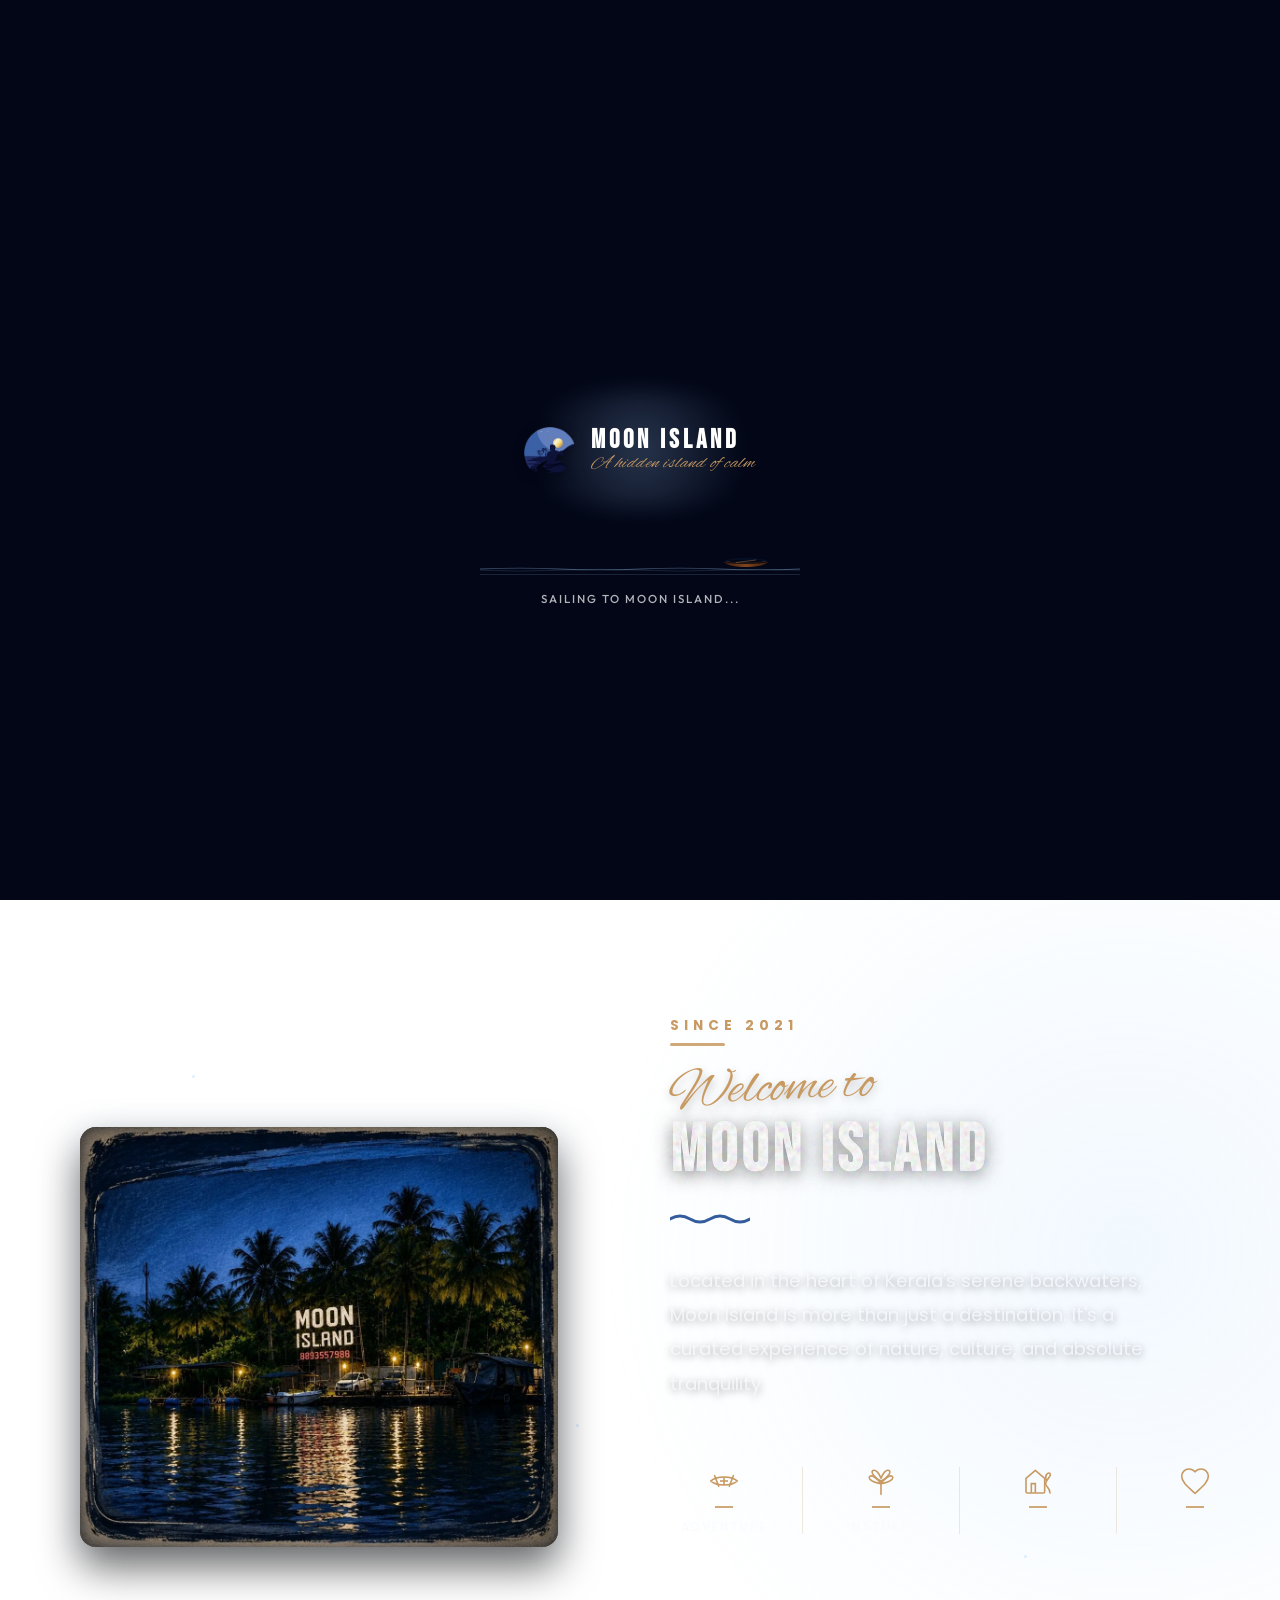
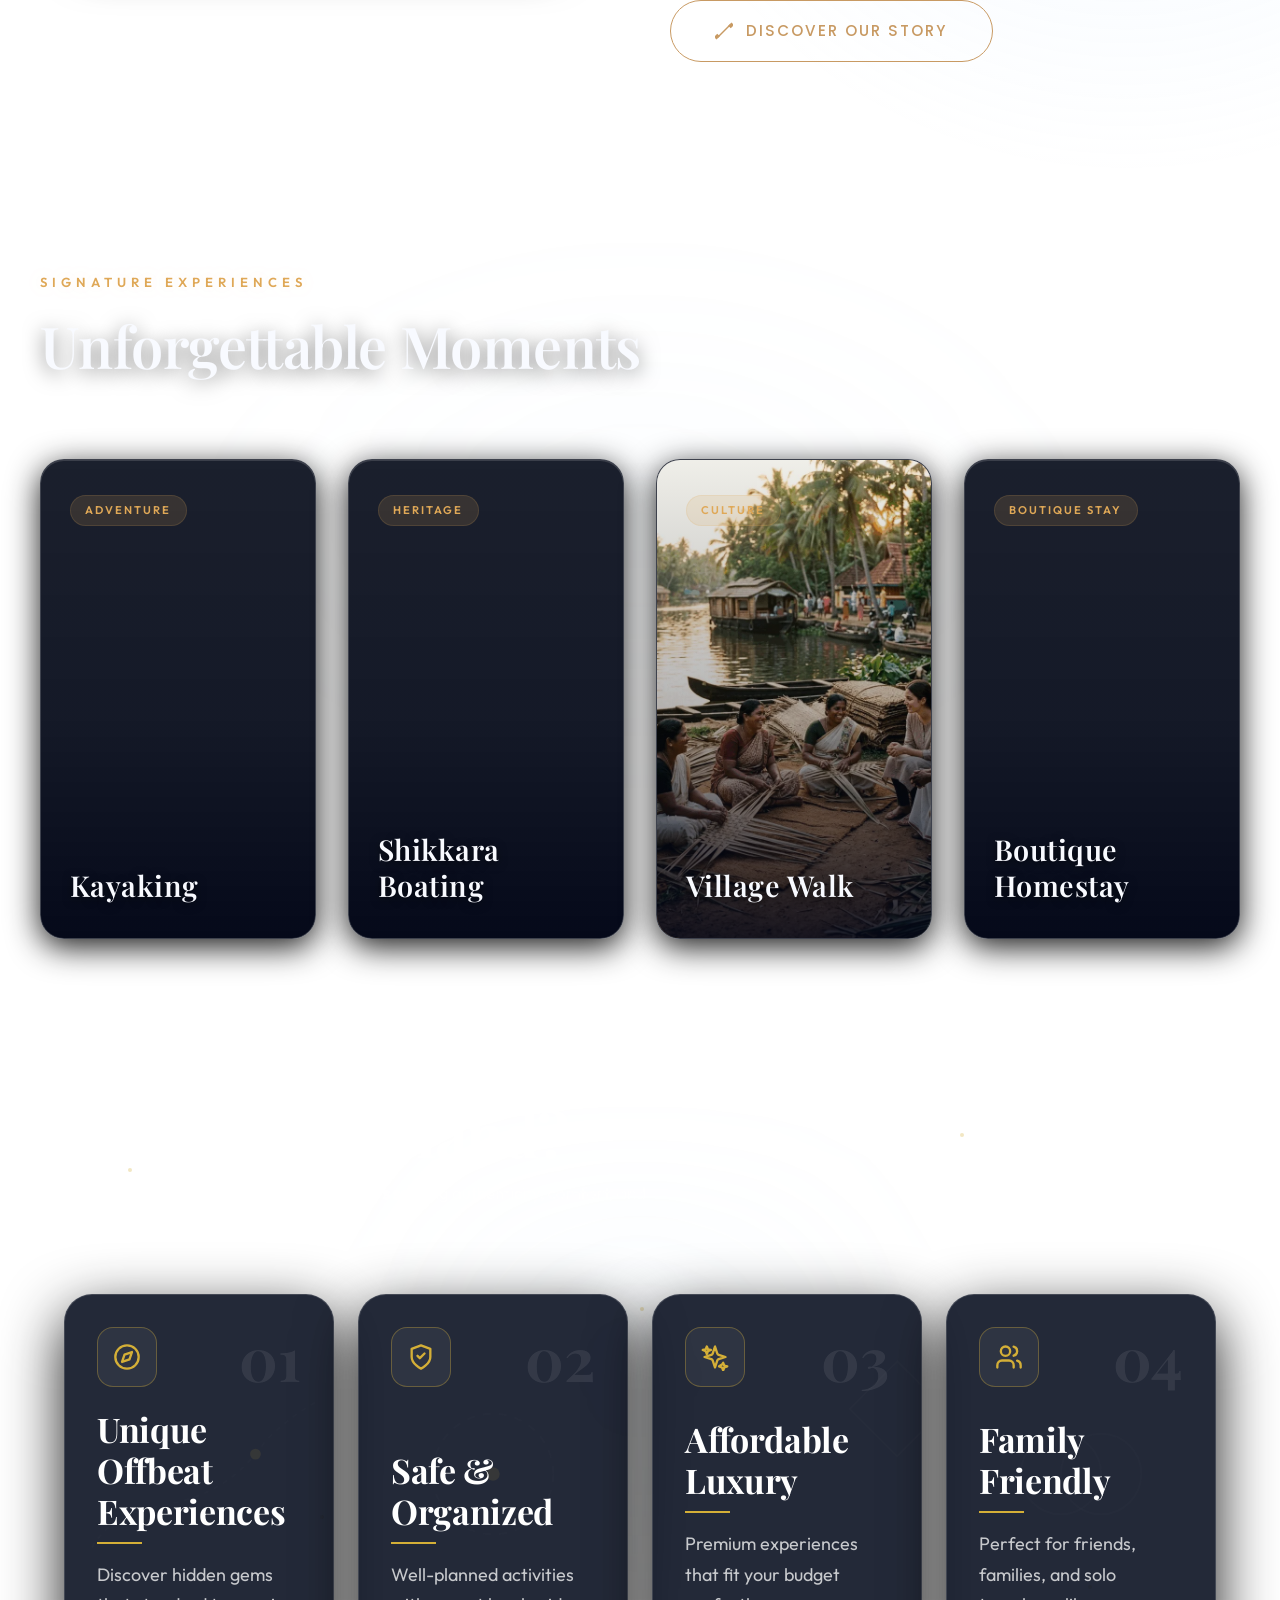
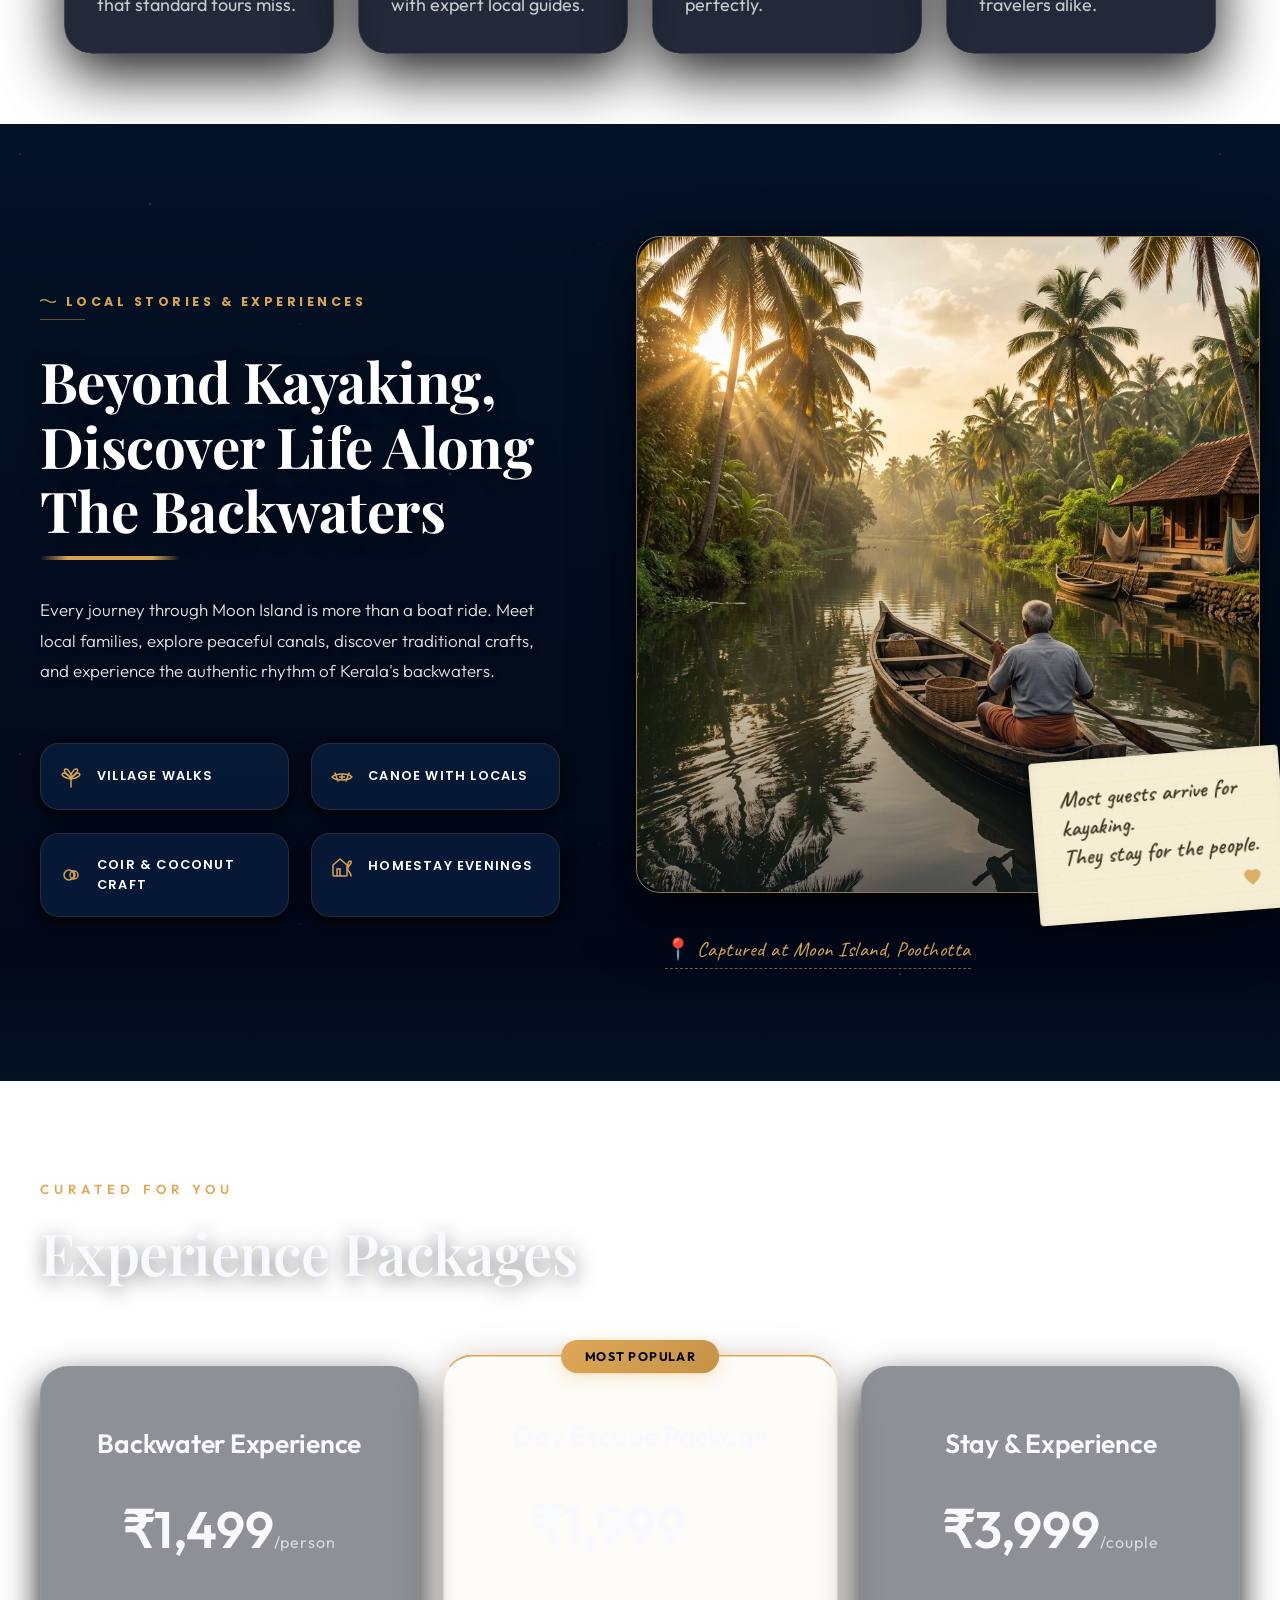
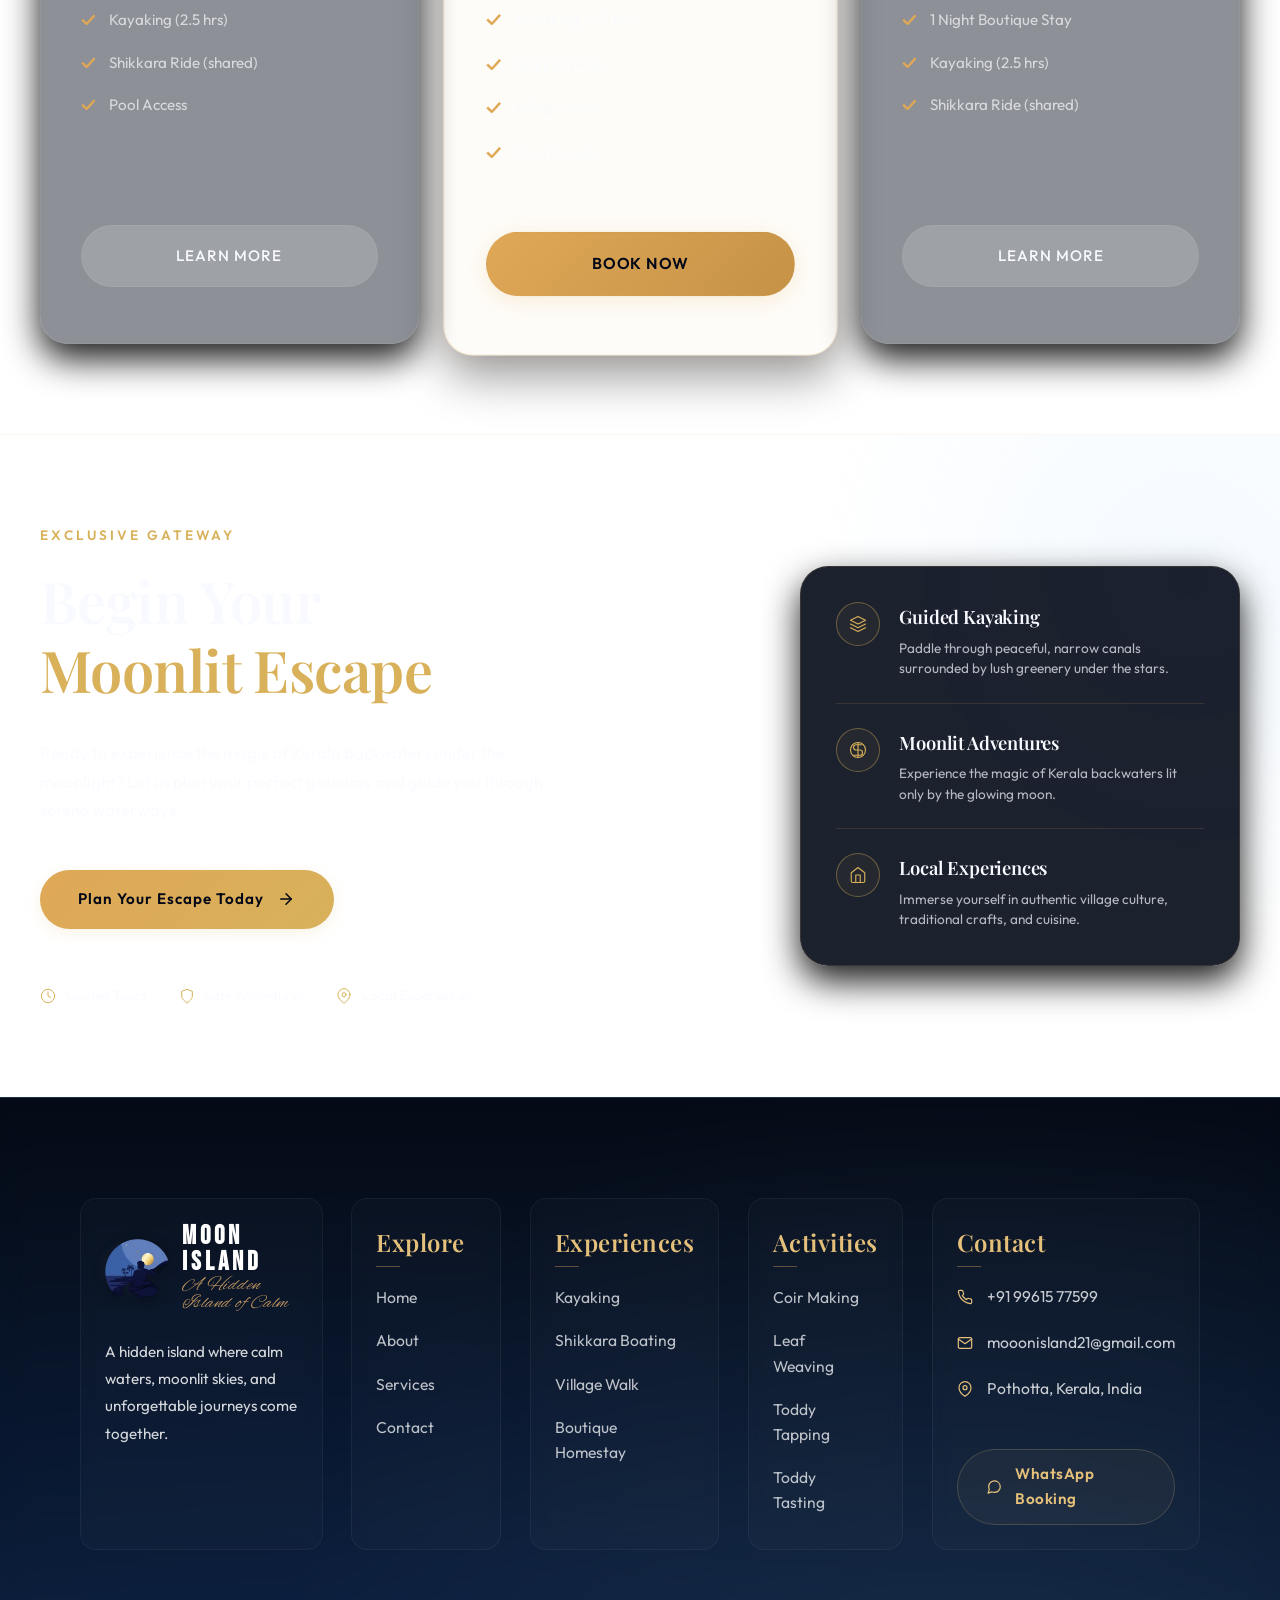
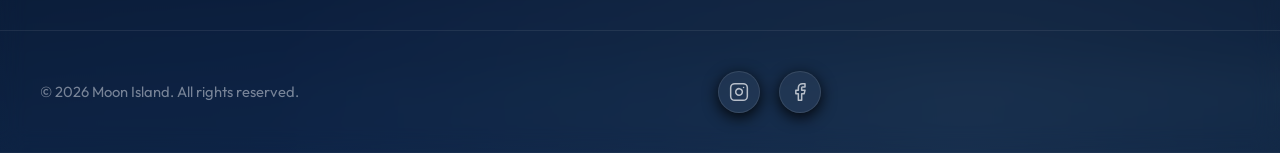
==== index.html @ 705a261c "latest change" ====
<!DOCTYPE html>
<html lang="en">

<head>
    <meta charset="UTF-8">
    <meta name="viewport" content="width=device-width, initial-scale=1, viewport-fit=cover">
    <!-- Prevent browser caching of this page -->
    <meta http-equiv="Cache-Control" content="no-cache, no-store, must-revalidate">
    <meta http-equiv="Pragma" content="no-cache">
    <meta http-equiv="Expires" content="0">
    <title>Moon Island | Luxury Backwater Experiences Kerala</title>
    <meta name="description"
        content="Discover Moon Island - A premium luxury tourism destination in Kerala. Experience kayaking, shikkara rides, and boutique stays in a serene moonlit atmosphere.">

    <!-- SEO & Favicon -->
    <link rel="canonical" href="index.html" />

    <!-- Critical Resource Preloads -->
    <link rel="preconnect" href="https://fonts.googleapis.com">
    <link rel="preconnect" href="https://fonts.gstatic.com" crossorigin>
    <link rel="preload" as="image" href="assets/logo-icon.webp">

    <!-- Consolidated Typography -->
    <link
        href="https://fonts.googleapis.com/css2?family=Bebas+Neue&family=Alex+Brush&family=Allura&family=Caveat:wght@500;600;700&family=Cormorant+Garamond:ital,wght@0,400;0,600;0,700;1,400;1,600&family=Manrope:wght@400;500;600;700&family=Montserrat:wght@600&family=Outfit:wght@300;400;500;600;700&family=Playfair+Display:ital,wght@0,400;0,600;0,700;1,400&family=Poppins:wght@300;400;500;600&display=swap"
        rel="stylesheet">
    <link href="https://db.onlinewebfonts.com/c/cf73d2680fe0e0d00f78c7295e3617e0?family=Selima" rel="stylesheet"
        type="text/css" />
    <link rel="stylesheet" href="./style.css?v=23.0">
</head>

<body class="home-page">
    <!-- Premium Loader Overlay -->
    <div id="premium-loader" class="loader-overlay">
        <div class="loader-logo-container">
            <div class="logo">
                <img src="assets/logo-icon.webp" alt="Moon Island" class="brand-logo-icon">
                <div class="logo-text-wrapper">
                    <span class="logo-title">MOON ISLAND</span>
                    <span class="logo-tagline">A hidden island of calm</span>
                </div>
            </div>
        </div>
        
        <!-- Premium Boating-Inspired Loading Animation -->
        <div class="boat-loader-container">
            <div class="water-track">
                <!-- Water Waves SVG -->
                <svg class="waterline-svg" viewBox="0 0 320 20" preserveAspectRatio="none">
                    <path class="wave-path wave-path-1" d="M 0,10 Q 40,7 80,10 T 160,10 T 240,10 T 320,10" fill="none" stroke="rgba(165, 210, 255, 0.35)" stroke-width="1.5"/>
                    <path class="wave-path wave-path-2" d="M 0,12 Q 40,15 80,12 T 160,12 T 240,12 T 320,12" fill="none" stroke="rgba(165, 210, 255, 0.18)" stroke-width="1"/>
                </svg>
                
                <!-- Water Shimmer Highlights -->
                <div class="water-shimmers">
                    <div class="shimmer shimmer-1"></div>
                    <div class="shimmer shimmer-2"></div>
                    <div class="shimmer shimmer-3"></div>
                </div>
                
                <!-- Boat Wrapper -->
                <div class="boat-wrapper">
                    <!-- Trailing Wake Ripples -->
                    <div class="boat-wake">
                        <div class="wake-ripple ripple-1"></div>
                        <div class="wake-ripple ripple-2"></div>
                        <div class="wake-ripple ripple-3"></div>
                    </div>
                    
                    <!-- Wooden Canoe SVG -->
                    <svg class="boat-svg" viewBox="0 0 100 30">
                        <defs>
                            <!-- Wooden gradient -->
                            <linearGradient id="boatWood" x1="0%" y1="0%" x2="100%" y2="0%">
                                <stop offset="0%" stop-color="#3d1d0c" />
                                <stop offset="50%" stop-color="#80441c" />
                                <stop offset="100%" stop-color="#3d1d0c" />
                            </linearGradient>
                            <linearGradient id="boatHighlight" x1="0%" y1="0%" x2="0%" y2="100%">
                                <stop offset="0%" stop-color="#c89a63" />
                                <stop offset="100%" stop-color="#3d1d0c" />
                            </linearGradient>
                        </defs>
                        
                        <!-- Boat Reflection in SVG (distorted dynamically via CSS keyframes) -->
                        <g class="boat-reflection">
                            <path d="M 8,10 C 20,24 80,24 92,10 C 85,16 15,16 8,10 Z" fill="#1e3a5f" />
                        </g>
                        
                        <!-- Boat Hull -->
                        <path d="M 8,10 C 20,24 80,24 92,10 C 85,16 15,16 8,10 Z" fill="url(#boatWood)" />
                        <!-- Golden Gunwale Trim -->
                        <path d="M 8,10 C 20,13 80,13 92,10 C 85,11.5 15,11.5 8,10 Z" fill="url(#boatHighlight)" opacity="0.85" />
                        <!-- Wooden seats inside -->
                        <rect x="25" y="11" width="3" height="3" fill="#2d1306" rx="0.5" />
                        <rect x="48" y="11.5" width="4" height="3" fill="#2d1306" rx="0.5" />
                        <rect x="72" y="11" width="3" height="3" fill="#2d1306" rx="0.5" />
                        <!-- Small oar resting -->
                        <line x1="32" y1="12" x2="68" y2="7.5" stroke="#c89a63" stroke-width="0.8" stroke-linecap="round" opacity="0.9" />
                    </svg>
                </div>
            </div>
            
            <!-- Loading Text -->
            <div class="boat-loader-text">Sailing to Moon Island...</div>
        </div>
    </div>

    <!-- Cinematic Night Sky Background -->
    <div class="cinematic-bg-wrapper">
        <div class="sky-gradient"></div>
        <div class="desktop-moon-bg"></div>
        <div class="mobile-moon-bg">
            <div class="mobile-moon-inner"></div>
        </div>
        <div class="stars-container">
            <div class="star star-1"></div>
            <div class="star star-2"></div>
            <div class="star star-3"></div>
            <div class="star star-4"></div>
            <div class="star star-5"></div>
            <div class="star star-6"></div>
            <div class="star star-7"></div>
            <div class="star star-8"></div>
            <div class="star star-9"></div>
            <div class="star star-10"></div>
        </div>
        <div class="clouds-container">
            <div class="cloud cloud-left">
                <div class="cloud-shadow"></div>
                <div class="cloud-highlight"></div>
            </div>
            <div class="cloud cloud-right">
                <div class="cloud-shadow"></div>
                <div class="cloud-highlight"></div>
            </div>
            <div class="cloud cloud-bottom">
                <div class="cloud-shadow"></div>
                <div class="cloud-highlight"></div>
            </div>
        </div>
    </div>

    <!-- Navigation -->
    <header class="navbar" id="main-nav">
        <div class="container nav-container">
            <a href="index.html" class="logo">
                <img src="assets/logo-icon.webp" alt="Moon Island" class="brand-logo-icon">
                <div class="logo-text-wrapper">
                    <span class="logo-title">MOON ISLAND</span>
                    <span class="logo-tagline">A hidden island of calm</span>
                </div>
            </a>

            <!-- Mobile Hamburger Menu -->
            <button class="menu-btn" id="menu-toggle" aria-label="Toggle navigation">
                <span></span>
                <span></span>
                <span></span>
            </button>

            <nav class="nav-links" id="nav-menu">
                <a href="index.html" class="nav-link active">Home</a>
                <a href="about.html" class="nav-link">About</a>
                <a href="services.html" class="nav-link">Services</a>
                <a href="contact.html" class="nav-link">Contact</a>
            </nav>
        </div>
    </header>

    <main>
        <!-- Hero Section -->
        <section class="hero-premium hero-section">
            <div class="hero-video-bg">
                <video class="hero-bg-video video-bg" autoplay muted loop playsinline webkit-playsinline preload="auto"
                    poster="assets/hero_night_v2.webp"
                    disablePictureInPicture
                    disableRemotePlayback>
                    <source src="hero-section-new.mp4" type="video/mp4">
                </video>
                <!-- Cinematic combined gradient overlay -->
                <div class="hero-video-overlay"></div>
            </div>

            <!-- Cinematic Effects Layers -->
            <!--<div class="moonlight-glow"></div>
            <div class="hero-fog-layer"></div>
            <div class="fireflies-container">
                <div class="firefly" style="top: 20%; left: 10%; --x: 30px; --y: -50px; --d: 4s;"></div>
                <div class="firefly" style="top: 50%; left: 40%; --x: -20px; --y: 40px; --d: 6s;"></div>
                <div class="firefly" style="top: 30%; left: 80%; --x: 50px; --y: 20px; --d: 5s;"></div>
                <div class="firefly" style="top: 70%; left: 25%; --x: -40px; --y: -30px; --d: 7s;"></div>
                <div class="firefly" style="top: 80%; left: 65%; --x: 40px; --y: -60px; --d: 8s;"></div>
                <div class="firefly" style="top: 15%; left: 55%; --x: -30px; --y: 20px; --d: 5s;"></div>
            </div>-->

            <div class="container hero-split-container">
                <div class="hero-left">
                    <div class="hero-content-premium">
                        <span class="hero-label-luxury">
                            <svg class="location-icon" width="13" height="16" viewBox="0 0 24 24" fill="currentColor">
                                <path
                                    d="M12 2C8.13 2 5 5.13 5 9c0 5.25 7 13 7 13s7-7.75 7-13c0-3.87-3.13-7-7-7zm0 9.5c-1.38 0-2.5-1.12-2.5-2.5s1.12-2.5 2.5-2.5 2.5 1.12 2.5 2.5-1.12 2.5-2.5 2.5z" />
                            </svg>
                            POOTHOTTA • ERNAKULAM, KERALA
                        </span>
                        <h1 class="hero-title-luxury">Moon Island</h1>
                        <span class="hero-subtitle-luxury">A Hidden Island of Calm</span>
                        <p class="hero-tagline-luxury">A hidden island where calm waters, moonlit skies, and
                            unforgettable journeys come together.</p>

                        <div class="hero-btns-wrapper">
                            <a href="contact.html" class="btn-primary-luxury">BOOK YOUR ESCAPE</a>
                            <a href="services.html" class="btn-secondary-luxury">Explore Experiences <span
                                    class="btn-arrow">→</span></a>
                        </div>
                    </div>
                </div>


            </div>

            <div class="scroll-indicator-premium">
                <div class="mouse-premium">
                    <div class="wheel-premium"></div>
                </div>
            </div>
        </section>


        <section class="welcome-about-section reveal">
            <!-- Cinematic Background Overlays -->
            <div class="welcome-moonlight-glow"></div>
            <div class="welcome-particles">
                <div class="welcome-particle particle-1"></div>
                <div class="welcome-particle particle-2"></div>
                <div class="welcome-particle particle-3"></div>
                <div class="welcome-particle particle-4"></div>
            </div>
            <div class="welcome-section-moon"></div>

            <div class="container welcome-grid-container">
                <!-- Left Side: Image Card -->
                <div class="welcome-left-col">
                    <div class="featured-image-wrapper">
                        <div class="stars-bg-behind-card"></div>
                        <div class="featured-image-frame v2">
                            <img src="assets/hero_night_v2.webp" alt="Moon Island Resort" class="destination-image"
                                loading="lazy" decoding="async">
                            <div class="glass-highlight"></div>
                        </div>
                    </div>
                </div>

                <!-- Right Side: Content -->
                <div class="welcome-right-col">
                    <div class="badge-wrapper">
                        <span class="badge-since">SINCE 2021</span>
                        <span class="badge-line"></span>
                    </div>

                    <h2 class="welcome-heading">
                        <span class="heading-welcome">Welcome to</span>
                        <span class="heading-brand distressed-text">MOON ISLAND</span>
                    </h2>

                    <div class="decorative-wave">
                        <svg class="wave-underline" width="80" height="12" viewBox="0 0 80 12" fill="none">
                            <path d="M0 6 Q10 0 20 6 T40 6 T60 6 T80 6" stroke="#355D9D" stroke-width="3"
                                stroke-linecap="round" fill="none" />
                        </svg>
                    </div>

                    <p class="welcome-description">
                        Located in the heart of Kerala's serene backwaters, Moon Island is more than just a destination.
                        It's a curated experience of nature, culture, and absolute tranquility.
                    </p>

                    <!-- Experience Icons Row -->
                    <div class="experience-icons-row">
                        <div class="icon-block fade-in-item" style="--delay: 1;">
                            <div class="icon-wrapper">
                                <!-- Minimal line icon for Adventure (🛶/Kayak shape) -->
                                <svg width="28" height="28" viewBox="0 0 24 24" fill="none" stroke="currentColor"
                                    stroke-width="1.2">
                                    <path d="M2 12C2 12 5 9 12 9C19 9 22 12 22 12C22 12 19 15 12 15C5 15 2 12 2 12Z"
                                        stroke-linejoin="round" />
                                    <path d="M12 9V15" />
                                    <path d="M9 12H15" />
                                    <path d="M5 8L8 16" stroke-linecap="round" />
                                    <path d="M19 8L16 16" stroke-linecap="round" />
                                </svg>
                            </div>
                            <span class="icon-underline"></span>
                            <span class="icon-label">ADVENTURE</span>
                        </div>

                        <div class="icon-separator"></div>

                        <div class="icon-block fade-in-item" style="--delay: 2;">
                            <div class="icon-wrapper">
                                <!-- Minimal line icon for Nature (Palm shape) -->
                                <svg width="28" height="28" viewBox="0 0 24 24" fill="none" stroke="currentColor"
                                    stroke-width="1.2">
                                    <path d="M12 22V12" stroke-linecap="round" />
                                    <path
                                        d="M12 12C12 12 8 10 6 7C4 4 7 3 9 5C11 7 12 10 12 10C12 10 13 7 15 5C17 3 20 4 18 7C16 10 12 12 12 12Z"
                                        stroke-linejoin="round" />
                                    <path d="M12 14C12 14 6 13 4 11C2 9 4 7 7 9C10 11 12 14 12 14Z"
                                        stroke-linejoin="round" />
                                    <path d="M12 14C12 14 18 13 20 11C22 9 20 7 17 9C14 11 12 14 12 14Z"
                                        stroke-linejoin="round" />
                                </svg>
                            </div>
                            <span class="icon-underline"></span>
                            <span class="icon-label">NATURE</span>
                        </div>

                        <div class="icon-separator"></div>

                        <div class="icon-block fade-in-item" style="--delay: 3;">
                            <div class="icon-wrapper">
                                <!-- Minimal line icon for Comfort (🏡 Cottage/Home with tree) -->
                                <svg width="28" height="28" viewBox="0 0 24 24" fill="none" stroke="currentColor"
                                    stroke-width="1.2">
                                    <path d="M3 10L10 4L17 10V20C17 20.5 16.5 21 16 21H4C3.5 21 3 20.5 3 20V10Z"
                                        stroke-linejoin="round" />
                                    <path d="M7 21V14H10V21" />
                                    <path
                                        d="M21 21C21 18 19 17 18 15C17 13 19 11 20.5 9C22 7 21 5 19 6.5C17 8 18 10 18 11.5"
                                        stroke-linecap="round" />
                                </svg>
                            </div>
                            <span class="icon-underline"></span>
                            <span class="icon-label">COMFORT</span>
                        </div>

                        <div class="icon-separator"></div>

                        <div class="icon-block fade-in-item" style="--delay: 4;">
                            <div class="icon-wrapper">
                                <!-- Minimal line icon for Memories (Heart shape) -->
                                <svg width="28" height="28" viewBox="0 0 24 24" fill="none" stroke="currentColor"
                                    stroke-width="1.2">
                                    <path
                                        d="M12 21.35L10.55 20.03C5.4 15.36 2 12.28 2 8.5C2 5.42 4.42 3 7.5 3C9.24 3 10.91 3.81 12 5.09C13.09 3.81 14.76 3 16.5 3C19.58 3 22 5.42 22 8.5C22 12.28 18.6 15.36 13.45 20.04L12 21.35Z"
                                        stroke-linejoin="round" />
                                </svg>
                            </div>
                            <span class="icon-underline"></span>
                            <span class="icon-label">MEMORIES</span>
                        </div>
                    </div>

                    <!-- Button -->
                    <div class="button-wrapper">
                        <a href="about.html" class="btn-discover-story">
                            <svg class="paddle-icon" width="18" height="18" viewBox="0 0 24 24" fill="none"
                                stroke="currentColor" stroke-width="2">
                                <!-- Diagonal paddle shape -->
                                <line x1="4" y1="20" x2="20" y2="4" stroke-linecap="round" />
                                <path d="M2 22L5 19L3 17L0 20L2 22Z" fill="currentColor" />
                                <path d="M22 2L19 5L21 7L24 4L22 2Z" fill="currentColor" />
                            </svg>
                            DISCOVER OUR STORY
                        </a>
                    </div>
                </div>
            </div>
        </section>

        <!-- Featured Experiences -->
        <section class="experiences-section reveal">
            <div class="container">
                <div class="section-header text-center">
                    <span class="section-tag">Signature Experiences</span>
                    <h2 class="section-title">Unforgettable Moments</h2>
                </div>

                <div class="experience-grid">
                    <!-- Kayaking -->
                    <div class="experience-card" style="--i:0">
                        <div class="experience-card-float">
                            <div class="experience-card-inner">
                                <!-- FRONT SIDE -->
                                <div class="card-face card-front">
                                    <div class="experience-img-wrapper">
                                        <img src="assets/kayak.webp" alt="Kayaking" loading="lazy" decoding="async">
                                    </div>
                                    <div class="card-front-overlay">
                                        <span class="category-badge">Adventure</span>
                                        <h3 class="card-front-title">Kayaking</h3>
                                    </div>
                                    <div class="card-front-gradient"></div>
                                </div>
                                <!-- BACK SIDE -->
                                <div class="card-face card-back">
                                    <h3 class="card-back-title">Kayaking</h3>
                                    <p class="card-back-description">Experience the untouched side of nature as you
                                        paddle through peaceful, narrow canals surrounded by lush greenery.</p>
                                    <ul class="card-back-highlights">
                                        <li>
                                            <span class="highlight-icon">✓</span>
                                            <span class="highlight-text">Guided Experience</span>
                                        </li>
                                        <li>
                                            <span class="highlight-icon">✓</span>
                                            <span class="highlight-text">Scenic Waterways</span>
                                        </li>
                                        <li>
                                            <span class="highlight-icon">✓</span>
                                            <span class="highlight-text">Sunrise Tours</span>
                                        </li>
                                    </ul>
                                    <div class="card-back-meta">
                                        <div class="meta-item">
                                            <span class="meta-label">Duration</span>
                                            <span class="meta-val">2-3 Hours</span>
                                        </div>
                                        <div class="meta-item">
                                            <span class="meta-label">Best Time</span>
                                            <span class="meta-val">Sunrise</span>
                                        </div>
                                        <div class="meta-item">
                                            <span class="meta-label">Level</span>
                                            <span class="meta-val">Moderate</span>
                                        </div>
                                    </div>
                                    <a href="contact.html" class="btn btn-luxury-cta">Book Experience</a>
                                </div>
                            </div>
                        </div>
                    </div>

                    <!-- Shikkara -->
                    <div class="experience-card" style="--i:1">
                        <div class="experience-card-float">
                            <div class="experience-card-inner">
                                <!-- FRONT SIDE -->
                                <div class="card-face card-front">
                                    <div class="experience-img-wrapper">
                                        <img src="assets/boat.webp" alt="Shikkara Boating" loading="lazy"
                                            decoding="async">
                                    </div>
                                    <div class="card-front-overlay">
                                        <span class="category-badge">Heritage</span>
                                        <h3 class="card-front-title">Shikkara Boating</h3>
                                    </div>
                                    <div class="card-front-gradient"></div>
                                </div>
                                <!-- BACK SIDE -->
                                <div class="card-face card-back">
                                    <h3 class="card-back-title">Shikkara Boating</h3>
                                    <p class="card-back-description">Relax and enjoy a traditional shikkara boat ride
                                        through the serene backwaters witnessing local life and stunning landscapes.</p>
                                    <ul class="card-back-highlights">
                                        <li>
                                            <span class="highlight-icon">✓</span>
                                            <span class="highlight-text">Traditional Boat Ride</span>
                                        </li>
                                        <li>
                                            <span class="highlight-icon">✓</span>
                                            <span class="highlight-text">Sunset Experience</span>
                                        </li>
                                        <li>
                                            <span class="highlight-icon">✓</span>
                                            <span class="highlight-text">Local Culture</span>
                                        </li>
                                    </ul>
                                    <div class="card-back-meta">
                                        <div class="meta-item">
                                            <span class="meta-label">Duration</span>
                                            <span class="meta-val">1-2 Hours</span>
                                        </div>
                                        <div class="meta-item">
                                            <span class="meta-label">Best Time</span>
                                            <span class="meta-val">Sunset</span>
                                        </div>
                                        <div class="meta-item">
                                            <span class="meta-label">Level</span>
                                            <span class="meta-val">Easy</span>
                                        </div>
                                    </div>
                                    <a href="contact.html" class="btn btn-luxury-cta">Book Experience</a>
                                </div>
                            </div>
                        </div>
                    </div>

                    <!-- Village Walk -->
                    <div class="experience-card" style="--i:2">
                        <div class="experience-card-float">
                            <div class="experience-card-inner">
                                <!-- FRONT SIDE -->
                                <div class="card-face card-front">
                                    <div class="experience-img-wrapper">
                                        <img src="assets/village.webp" alt="Village Walk" loading="lazy"
                                            decoding="async">
                                    </div>
                                    <div class="card-front-overlay">
                                        <span class="category-badge">Culture</span>
                                        <h3 class="card-front-title">Village Walk</h3>
                                    </div>
                                    <div class="card-front-gradient"></div>
                                </div>
                                <!-- BACK SIDE -->
                                <div class="card-face card-back">
                                    <h3 class="card-back-title">Village Walk</h3>
                                    <p class="card-back-description">Step into the heart of local life with our guided
                                        village walk. Explore traditional homes and meet friendly locals.</p>
                                    <ul class="card-back-highlights">
                                        <li>
                                            <span class="highlight-icon">✓</span>
                                            <span class="highlight-text">Local Community</span>
                                        </li>
                                        <li>
                                            <span class="highlight-icon">✓</span>
                                            <span class="highlight-text">Cultural Experience</span>
                                        </li>
                                        <li>
                                            <span class="highlight-icon">✓</span>
                                            <span class="highlight-text">Traditional Lifestyle</span>
                                        </li>
                                    </ul>
                                    <div class="card-back-meta">
                                        <div class="meta-item">
                                            <span class="meta-label">Duration</span>
                                            <span class="meta-val">1.5 Hours</span>
                                        </div>
                                        <div class="meta-item">
                                            <span class="meta-label">Best Time</span>
                                            <span class="meta-val">Morning</span>
                                        </div>
                                        <div class="meta-item">
                                            <span class="meta-label">Level</span>
                                            <span class="meta-val">Easy</span>
                                        </div>
                                    </div>
                                    <a href="contact.html" class="btn btn-luxury-cta">Book Experience</a>
                                </div>
                            </div>
                        </div>
                    </div>

                    <!-- Homestay -->
                    <div class="experience-card" style="--i:3">
                        <div class="experience-card-float">
                            <div class="experience-card-inner">
                                <!-- FRONT SIDE -->
                                <div class="card-face card-front">
                                    <div class="experience-img-wrapper">
                                        <img src="assets/homestay.webp" alt="Boutique Homestay" loading="lazy"
                                            decoding="async">
                                    </div>
                                    <div class="card-front-overlay">
                                        <span class="category-badge">Boutique Stay</span>
                                        <h3 class="card-front-title">Boutique Homestay</h3>
                                    </div>
                                    <div class="card-front-gradient"></div>
                                </div>
                                <!-- BACK SIDE -->
                                <div class="card-face card-back">
                                    <h3 class="card-back-title">Boutique Homestay</h3>
                                    <p class="card-back-description">Stay with us and feel at home in the lap of nature
                                        with traditional hospitality and modern comfort.</p>
                                    <ul class="card-back-highlights">
                                        <li>
                                            <span class="highlight-icon">✓</span>
                                            <span class="highlight-text">Premium Lake View</span>
                                        </li>
                                        <li>
                                            <span class="highlight-icon">✓</span>
                                            <span class="highlight-text">Traditional Cuisine</span>
                                        </li>
                                        <li>
                                            <span class="highlight-icon">✓</span>
                                            <span class="highlight-text">Heritage Rooms</span>
                                        </li>
                                    </ul>
                                    <div class="card-back-meta">
                                        <div class="meta-item">
                                            <span class="meta-label">Duration</span>
                                            <span class="meta-val">Overnight</span>
                                        </div>
                                        <div class="meta-item">
                                            <span class="meta-label">Best Time</span>
                                            <span class="meta-val">Oct - May</span>
                                        </div>
                                        <div class="meta-item">
                                            <span class="meta-label">Level</span>
                                            <span class="meta-val">Leisure</span>
                                        </div>
                                    </div>
                                    <a href="contact.html" class="btn btn-luxury-cta">Book Experience</a>
                                </div>
                            </div>
                        </div>
                    </div>
                </div>
            </div>
        </section>

        <!-- Why Choose Us -->
        <section class="why-us-section reveal">
            <!-- Background Ambient System -->
            <div class="why-ambient-system">
                <div class="why-glow-nebula"></div>
                <div class="why-particles">
                    <span class="why-particle p1"></span>
                    <span class="why-particle p2"></span>
                    <span class="why-particle p3"></span>
                    <span class="why-particle p4"></span>
                    <span class="why-particle p5"></span>
                </div>
            </div>

            <div class="why-us-container">
                <div class="section-header-compact">
                    <h2 class="why-us-title">Why Moon Island?</h2>
                    <p class="why-us-subtitle">Discover experiences designed for travelers seeking authenticity,
                        comfort, and unforgettable memories.</p>
                </div>

                <div class="why-us-grid">
                    <!-- Card 1 -->
                    <div class="why-card">
                        <div class="why-card-top-row">
                            <div class="why-icon-badge">
                                <svg class="lucide-icon icon-compass" viewBox="0 0 24 24" fill="none"
                                    stroke="currentColor" stroke-width="2" stroke-linecap="round"
                                    stroke-linejoin="round">
                                    <circle cx="12" cy="12" r="10"></circle>
                                    <polygon points="16.24 7.76 14.12 14.12 7.76 16.24 9.88 9.88 16.24 7.76"></polygon>
                                </svg>
                            </div>
                            <span class="card-number">01</span>
                        </div>
                        <div class="card-accent accent-route">
                            <svg viewBox="0 0 200 150" fill="none" xmlns="http://www.w3.org/2000/svg">
                                <path id="route-path" d="M20 130 C 50 80, 100 120, 150 50 Q 170 30, 190 20"
                                    stroke="rgba(255,255,255,0.12)" stroke-width="1.5" stroke-dasharray="4 4" />
                                <circle r="4" fill="#D4AF37">
                                    <animateMotion dur="6s" repeatCount="indefinite"
                                        path="M20 130 C 50 80, 100 120, 150 50 Q 170 30, 190 20" />
                                </circle>
                            </svg>
                        </div>
                        <div class="why-card-content">
                            <h3>Unique Offbeat Experiences</h3>
                            <p>Discover hidden gems that standard tours miss.</p>
                        </div>
                    </div>

                    <!-- Card 2 -->
                    <div class="why-card">
                        <div class="why-card-top-row">
                            <div class="why-icon-badge">
                                <svg class="lucide-icon icon-shield" viewBox="0 0 24 24" fill="none"
                                    stroke="currentColor" stroke-width="2" stroke-linecap="round"
                                    stroke-linejoin="round">
                                    <path d="M12 22s8-4 8-10V5l-8-3-8 3v7c0 6 8 10 8 10z"></path>
                                    <path d="m9 11 2 2 4-4"></path>
                                </svg>
                            </div>
                            <span class="card-number">02</span>
                        </div>
                        <div class="card-accent accent-orbit">
                            <svg viewBox="0 0 200 150" fill="none" xmlns="http://www.w3.org/2000/svg">
                                <circle cx="100" cy="75" r="45" stroke="rgba(255,255,255,0.1)" stroke-width="1.5"
                                    stroke-dasharray="6 6" class="spinning-circle" />
                                <circle cx="100" cy="75" r="5" fill="#D4AF37" class="orbiting-dot" />
                            </svg>
                        </div>
                        <div class="why-card-content">
                            <h3>Safe & Organized</h3>
                            <p>Well-planned activities with expert local guides.</p>
                        </div>
                    </div>

                    <!-- Card 3 -->
                    <div class="why-card">
                        <div class="why-card-top-row">
                            <div class="why-icon-badge">
                                <svg class="lucide-icon icon-sparkles" viewBox="0 0 24 24" fill="none"
                                    stroke="currentColor" stroke-width="2" stroke-linecap="round"
                                    stroke-linejoin="round">
                                    <path
                                        d="m12 3-1.912 5.813a2 2 0 0 1-1.275 1.275L3 12l5.813 1.912a2 2 0 0 1 1.275 1.275L12 21l1.912-5.813a2 2 0 0 1 1.275-1.275L21 12l-5.813-1.912a2 2 0 0 1-1.275-1.275L12 3Z">
                                    </path>
                                    <path d="m5 3 1 2.5L8.5 6 6 7 5 9.5 4 7 1.5 6 4 5.5z"></path>
                                    <path d="m19 17 1 2.5 2.5.5-2.5 1-1 2.5-1-2.5-2.5-1 2.5-1.5z"></path>
                                </svg>
                            </div>
                            <span class="card-number">03</span>
                        </div>
                        <div class="card-accent accent-diamond">
                            <svg viewBox="0 0 200 150" fill="none" xmlns="http://www.w3.org/2000/svg">
                                <rect x="75" y="50" width="50" height="50" transform="rotate(45 100 75)"
                                    stroke="rgba(255,255,255,0.12)" stroke-width="1.5" class="rotating-diamond" />
                            </svg>
                        </div>
                        <div class="why-card-content">
                            <h3>Affordable Luxury</h3>
                            <p>Premium experiences that fit your budget perfectly.</p>
                        </div>
                    </div>

                    <!-- Card 4 -->
                    <div class="why-card">
                        <div class="why-card-top-row">
                            <div class="why-icon-badge">
                                <svg class="lucide-icon icon-users" viewBox="0 0 24 24" fill="none"
                                    stroke="currentColor" stroke-width="2" stroke-linecap="round"
                                    stroke-linejoin="round">
                                    <path d="M16 21v-2a4 4 0 0 0-4-4H6a4 4 0 0 0-4 4v2"></path>
                                    <circle cx="9" cy="7" r="4"></circle>
                                    <path d="M22 21v-2a4 4 0 0 0-3-3.87"></path>
                                    <path d="M16 3.13a4 4 0 0 1 0 7.75"></path>
                                </svg>
                            </div>
                            <span class="card-number">04</span>
                        </div>
                        <div class="card-accent accent-circles">
                            <svg viewBox="0 0 200 150" fill="none" xmlns="http://www.w3.org/2000/svg">
                                <circle cx="85" cy="75" r="30" stroke="rgba(255,255,255,0.1)" stroke-width="1.5"
                                    class="floating-c1" />
                                <circle cx="115" cy="75" r="30" stroke="rgba(255,255,255,0.1)" stroke-width="1.5"
                                    class="floating-c2" />
                            </svg>
                        </div>
                        <div class="why-card-content">
                            <h3>Family Friendly</h3>
                            <p>Perfect for friends, families, and solo travelers alike.</p>
                        </div>
                    </div>
                </div>
            </div>
        </section>

        <!-- ===================================================================
             LOCAL CULTURAL IMMERSION (Editorial Magazine Storytelling)
             =================================================================== -->
        <section class="editorial-culture-section reveal" id="cultural-immersion">
            <!-- Background Elements -->
            <div class="editorial-bg-stars"></div>
            <div class="editorial-bg-mist"></div>

            <div class="container">
                <div class="editorial-grid">
                    <!-- Left Column: Content & Buttons (45%) -->
                    <div class="editorial-left-col">
                        <!-- Small Badge -->
                        <div class="editorial-badge-wrapper">
                            <span class="editorial-badge-text">
                                <svg class="badge-wave-icon" width="16" height="8" viewBox="0 0 24 8" fill="none">
                                    <path d="M0 4 Q6 0 12 4 T24 4" stroke="#D8A552" stroke-width="2"
                                        stroke-linecap="round" fill="none" />
                                </svg>
                                LOCAL STORIES & EXPERIENCES
                            </span>
                            <div class="editorial-badge-line"></div>
                        </div>

                        <!-- Main Heading -->
                        <h2 class="editorial-heading">
                            Beyond Kayaking,<br>
                            Discover Life Along<br>
                            The Backwaters
                        </h2>
                        <div class="editorial-heading-underline"></div>

                        <!-- Description -->
                        <p class="editorial-description">
                            Every journey through Moon Island is more than a boat ride. Meet local families, explore
                            peaceful canals, discover traditional crafts, and experience the authentic rhythm of
                            Kerala's backwaters.
                        </p>

                        <!-- Experience Buttons 2x2 Grid -->
                        <div class="experience-buttons-grid">
                            <div class="exp-card">
                                <div class="exp-card-inner">
                                    <!-- Palm Icon -->
                                    <svg class="exp-card-icon" width="24" height="24" viewBox="0 0 24 24" fill="none"
                                        stroke="currentColor" stroke-width="1.5">
                                        <path d="M12 22V12" stroke-linecap="round" />
                                        <path
                                            d="M12 12C12 12 8 10 6 7C4 4 7 3 9 5C11 7 12 10 12 10C12 10 13 7 15 5C17 3 20 4 18 7C16 10 12 12 12 12Z"
                                            stroke-linejoin="round" />
                                        <path d="M12 14C12 14 6 13 4 11C2 9 4 7 7 9C10 11 12 14 12 14Z"
                                            stroke-linejoin="round" />
                                        <path d="M12 14C12 14 18 13 20 11C22 9 20 7 17 9C14 11 12 14 12 14Z"
                                            stroke-linejoin="round" />
                                    </svg>
                                    <span class="exp-card-label">VILLAGE WALKS</span>
                                </div>
                            </div>

                            <div class="exp-card">
                                <div class="exp-card-inner">
                                    <!-- Kayak Icon -->
                                    <svg class="exp-card-icon" width="24" height="24" viewBox="0 0 24 24" fill="none"
                                        stroke="currentColor" stroke-width="1.5">
                                        <path d="M2 12C2 12 5 9 12 9C19 9 22 12 22 12C22 12 19 15 12 15C5 15 2 12 2 12Z"
                                            stroke-linejoin="round" />
                                        <path d="M12 9V15" />
                                        <path d="M9 12H15" />
                                        <path d="M5 8L8 16" stroke-linecap="round" />
                                        <path d="M19 8L16 16" stroke-linecap="round" />
                                    </svg>
                                    <span class="exp-card-label">CANOE WITH LOCALS</span>
                                </div>
                            </div>

                            <div class="exp-card">
                                <div class="exp-card-inner">
                                    <!-- Coconut Icon -->
                                    <svg class="exp-card-icon" width="24" height="24" viewBox="0 0 24 24" fill="none"
                                        stroke="currentColor" stroke-width="1.5">
                                        <circle cx="10" cy="12" r="5" />
                                        <circle cx="15" cy="12" r="4" />
                                        <path d="M12 8A3.5 3.5 0 0 1 12 16" stroke-linecap="round" />
                                    </svg>
                                    <span class="exp-card-label">COIR & COCONUT CRAFT</span>
                                </div>
                            </div>

                            <div class="exp-card">
                                <div class="exp-card-inner">
                                    <!-- Homestay Cottage Icon -->
                                    <svg class="exp-card-icon" width="24" height="24" viewBox="0 0 24 24" fill="none"
                                        stroke="currentColor" stroke-width="1.5">
                                        <path d="M3 10L10 4L17 10V20C17 20.5 16.5 21 16 21H4C3.5 21 3 20.5 3 20V10Z"
                                            stroke-linejoin="round" />
                                        <path d="M7 21V14H10V21" />
                                        <path
                                            d="M21 21C21 18 19 17 18 15C17 13 19 11 20.5 9C22 7 21 5 19 6.5C17 8 18 10 18 11.5"
                                            stroke-linecap="round" />
                                    </svg>
                                    <span class="exp-card-label">HOMESTAY EVENINGS</span>
                                </div>
                            </div>
                        </div>
                    </div>

                    <!-- Right Column: Featured Image & Sticky Note (55%) -->
                    <div class="editorial-right-col">
                        <div class="editorial-image-frame-wrapper">
                            <!-- Magazine Style Image Frame -->
                            <div class="editorial-image-frame">
                                <div class="editorial-image-inner">
                                    <img src="p4.webp" alt="Discover Life Along The Backwaters"
                                        class="editorial-featured-image" loading="lazy" decoding="async">
                                    <div class="editorial-image-overlay"></div>
                                </div>

                                <!-- Overlapping Handwritten Sticky Note -->
                                <div class="paper-sticky-note">
                                    <p class="sticky-note-text">
                                        Most guests arrive for kayaking.<br>
                                        They stay for the people.
                                    </p>
                                    <div class="sticky-note-heart">
                                        <svg width="18" height="18" viewBox="0 0 24 24" fill="none" stroke="#D8A552"
                                            stroke-width="2">
                                            <path
                                                d="M12 21.35L10.55 20.03C5.4 15.36 2 12.28 2 8.5C2 5.42 4.42 3 7.5 3C9.24 3 10.91 3.81 12 5.09C13.09 3.81 14.76 3 16.5 3C19.58 3 22 5.42 22 8.5C22 12.28 18.6 15.36 13.45 20.04L12 21.35Z" />
                                        </svg>
                                    </div>
                                </div>
                            </div>
                        </div>

                        <!-- Location Caption -->
                        <div class="editorial-location-caption">
                            <span class="location-text">📍 Captured at Moon Island, Poothotta</span>
                            <div class="location-underline"></div>
                        </div>
                    </div>
                </div>
            </div>
        </section>

        <!-- Featured Packages Preview -->
        <section class="packages-preview reveal">
            <div class="container">
                <div class="section-header text-center">
                    <span class="section-tag">Curated For You</span>
                    <h2 class="section-title">Experience Packages</h2>
                </div>

                <div class="experience-grid" style="grid-template-columns: repeat(auto-fit, minmax(300px, 1fr));">
                    <div class="package-card">
                        <h3>Backwater Experience</h3>
                        <div class="price">₹1,499<span>/person</span></div>
                        <ul class="package-features">
                            <li>Kayaking (2.5 hrs)</li>
                            <li>Shikkara Ride (shared)</li>
                            <li>Pool Access</li>
                        </ul>
                        <a href="services.html" class="btn btn-outline">Learn More</a>
                    </div>

                    <div class="package-card popular">
                        <div class="badge">Most Popular</div>
                        <h3>Day Escape Package</h3>
                        <div class="price">₹1,999<span>/person</span></div>
                        <ul class="package-features">
                            <li>Kayaking (2.5 hrs)</li>
                            <li>Shikkara Ride</li>
                            <li>Village Walk</li>
                            <li>Pool Access</li>
                        </ul>
                        <a href="contact.html" class="btn btn-primary">Book Now</a>
                    </div>

                    <div class="package-card">
                        <h3>Stay & Experience</h3>
                        <div class="price">₹3,999<span>/couple</span></div>
                        <ul class="package-features">
                            <li>1 Night Boutique Stay</li>
                            <li>Kayaking (2.5 hrs)</li>
                            <li>Shikkara Ride (shared)</li>
                        </ul>
                        <a href="services.html" class="btn btn-outline">Learn More</a>
                    </div>
                </div>
            </div>
        </section>

        <!-- Final CTA -->
        <section class="final-cta reveal premium-cta">
            <!-- Background Effects Inside CTA Section -->
            <div class="cta-effects-bg">
                <div class="cta-fireflies">
                    <div class="cta-firefly cf-1"></div>
                    <div class="cta-firefly cf-2"></div>
                    <div class="cta-firefly cf-3"></div>
                    <div class="cta-firefly cf-4"></div>
                </div>
                <div class="cta-particles">
                    <div class="cta-particle cp-1"></div>
                    <div class="cta-particle cp-2"></div>
                    <div class="cta-particle cp-3"></div>
                </div>
                <div class="cta-rays"></div>
                <div class="cta-water-shimmer"></div>
                <div class="cta-shooting-star"></div>
            </div>

            <div class="container cta-grid">
                <!-- Left Side Content -->
                <div class="cta-content">
                    <span class="cta-gold-label">Exclusive Gateway</span>
                    <h2 class="cta-title">Begin Your <br><span class="text-gold">Moonlit Escape</span></h2>
                    <p class="cta-desc">Ready to experience the magic of Kerala backwaters under the moonlight? Let us
                        plan your perfect getaway and guide you through serene waterways.</p>

                    <div class="cta-btn-wrapper">
                        <a href="contact.html" class="btn-premium-cta">
                            <span>Plan Your Escape Today</span>
                            <svg class="btn-arrow-svg" viewBox="0 0 24 24" fill="none" stroke="currentColor"
                                stroke-width="2" stroke-linecap="round" stroke-linejoin="round">
                                <line x1="5" y1="12" x2="19" y2="12"></line>
                                <polyline points="12 5 19 12 12 19"></polyline>
                            </svg>
                        </a>
                    </div>

                    <!-- Bottom Highlights -->
                    <div class="cta-bottom-highlights">
                        <div class="cta-badge">
                            <svg class="badge-icon" viewBox="0 0 24 24" fill="none" stroke="currentColor"
                                stroke-width="1.5" stroke-linecap="round" stroke-linejoin="round">
                                <circle cx="12" cy="12" r="10"></circle>
                                <polyline points="12 6 12 12 16 14"></polyline>
                            </svg>
                            <span>Guided Tours</span>
                        </div>
                        <div class="cta-badge">
                            <svg class="badge-icon" viewBox="0 0 24 24" fill="none" stroke="currentColor"
                                stroke-width="1.5" stroke-linecap="round" stroke-linejoin="round">
                                <path d="M12 22s8-4 8-10V5l-8-3-8 3v7c0 6 8 10 8 10z"></path>
                            </svg>
                            <span>Safe Adventures</span>
                        </div>
                        <div class="cta-badge">
                            <svg class="badge-icon" viewBox="0 0 24 24" fill="none" stroke="currentColor"
                                stroke-width="1.5" stroke-linecap="round" stroke-linejoin="round">
                                <path d="M21 10c0 7-9 13-9 13s-9-6-9-13a9 9 0 0 1 18 0z"></path>
                                <circle cx="12" cy="10" r="3"></circle>
                            </svg>
                            <span>Local Experiences</span>
                        </div>
                    </div>
                </div>

                <!-- Right Side Floating Panel -->
                <div class="cta-panel-wrapper">
                    <div class="cta-floating-panel">
                        <div class="panel-item">
                            <div class="panel-icon-container">
                                <svg class="panel-icon" viewBox="0 0 24 24" fill="none" stroke="currentColor"
                                    stroke-width="1.5" stroke-linecap="round" stroke-linejoin="round">
                                    <path d="M12 2L2 7l10 5 10-5-10-5zM2 17l10 5 10-5M2 12l10 5 10-5"></path>
                                </svg>
                            </div>
                            <div class="panel-text">
                                <h3>Guided Kayaking</h3>
                                <p>Paddle through peaceful, narrow canals surrounded by lush greenery under the stars.
                                </p>
                            </div>
                        </div>

                        <div class="panel-divider"></div>

                        <div class="panel-item">
                            <div class="panel-icon-container">
                                <svg class="panel-icon" viewBox="0 0 24 24" fill="none" stroke="currentColor"
                                    stroke-width="1.5" stroke-linecap="round" stroke-linejoin="round">
                                    <circle cx="12" cy="12" r="10"></circle>
                                    <path d="M12 2v20M17 5H9.5a3.5 3.5 0 0 0 0 7h5a3.5 3.5 0 0 1 0 7H6"></path>
                                </svg>
                            </div>
                            <div class="panel-text">
                                <h3>Moonlit Adventures</h3>
                                <p>Experience the magic of Kerala backwaters lit only by the glowing moon.</p>
                            </div>
                        </div>

                        <div class="panel-divider"></div>

                        <div class="panel-item">
                            <div class="panel-icon-container">
                                <svg class="panel-icon" viewBox="0 0 24 24" fill="none" stroke="currentColor"
                                    stroke-width="1.5" stroke-linecap="round" stroke-linejoin="round">
                                    <path d="M3 9l9-7 9 7v11a2 2 0 0 1-2 2H5a2 2 0 0 1-2-2z"></path>
                                    <polyline points="9 22 9 12 15 12 15 22"></polyline>
                                </svg>
                            </div>
                            <div class="panel-text">
                                <h3>Local Experiences</h3>
                                <p>Immerse yourself in authentic village culture, traditional crafts, and cuisine.</p>
                            </div>
                        </div>
                    </div>
                </div>
            </div>
        </section>
    </main>

    <footer class="reveal premium-footer">
        <!-- Premium Footer Atmospheric Background Layers -->
        <div class="footer-bg-decor">
            <div class="footer-stars-field"></div>
            <div class="footer-ambient-glow"></div>
            <div class="footer-boat-silhouette">
                <svg viewBox="0 0 120 40" fill="currentColor" xmlns="http://www.w3.org/2000/svg">
                    <path d="M5,25 C25,25 35,32 60,32 C85,32 95,25 115,25 C100,28 85,30 60,30 C35,30 20,28 5,25 Z"/>
                    <path d="M58,25 C58,22 60,20 62,20 C64,20 64,22 64,25 Z M60,19 C61.5,19 62.5,17.5 62.5,16 C62.5,14.5 61.5,13.5 60,13.5 C58.5,13.5 57.5,14.5 57.5,16 C57.5,17.5 58.5,19 60,19 Z"/>
                    <line x1="45" y1="18" x2="68" y2="28" stroke="currentColor" stroke-width="1.2"/>
                </svg>
            </div>
            <div class="footer-mist-layer mist-1"></div>
            <div class="footer-mist-layer mist-2"></div>
            <div class="footer-water-ripples">
                <div class="ripple ripple-1"></div>
                <div class="ripple ripple-2"></div>
                <div class="ripple ripple-3"></div>
            </div>
        </div>

        <!-- Desktop Footer Layout -->
        <div class="footer-desktop-content">
            <div class="container">
                <!-- Main Footer Grid -->
                <div class="footer-grid">
                    <!-- Column 1: Brand -->
                    <div class="footer-col footer-col-brand">
                        <a href="index.html" class="logo footer-logo">
                            <img src="assets/logo-icon.webp" alt="Moon Island Logo" class="brand-logo-icon" loading="lazy" decoding="async">
                            <div class="logo-text-wrapper">
                                <span class="logo-title">MOON ISLAND</span>
                                <span class="logo-tagline">A Hidden Island of Calm</span>
                            </div>
                        </a>
                        <p class="footer-brand-desc">
                            A hidden island where calm waters, moonlit skies, and unforgettable journeys come together.
                        </p>
                    </div>

                    <!-- Column 2: Explore -->
                    <div class="footer-col">
                        <h4 class="footer-col-title">Explore</h4>
                        <ul class="footer-links">
                            <li><a href="index.html">Home</a></li>
                            <li><a href="about.html">About</a></li>
                            <li><a href="services.html">Services</a></li>
                            <li><a href="contact.html">Contact</a></li>
                        </ul>
                    </div>

                    <!-- Column 3: Experiences -->
                    <div class="footer-col">
                        <h4 class="footer-col-title">Experiences</h4>
                        <ul class="footer-links">
                            <li><a href="services.html">Kayaking</a></li>
                            <li><a href="services.html">Shikkara Boating</a></li>
                            <li><a href="services.html">Village Walk</a></li>
                            <li><a href="services.html">Boutique Homestay</a></li>
                        </ul>
                    </div>

                    <!-- Column 4: Activities -->
                    <div class="footer-col">
                        <h4 class="footer-col-title">Activities</h4>
                        <ul class="footer-links">
                            <li><a href="services.html">Coir Making</a></li>
                            <li><a href="services.html">Leaf Weaving</a></li>
                            <li><a href="services.html">Toddy Tapping</a></li>
                            <li><a href="services.html">Toddy Tasting</a></li>
                        </ul>
                    </div>

                    <!-- Column 5: Contact -->
                    <div class="footer-col footer-col-contact">
                        <h4 class="footer-col-title">Contact</h4>
                        <ul class="footer-contact-list">
                            <li class="footer-contact-item">
                                <span class="contact-icon-wrapper">
                                    <svg class="contact-icon" viewBox="0 0 24 24" fill="none" stroke="currentColor"
                                        stroke-width="1.8" stroke-linecap="round" stroke-linejoin="round"
                                        style="width: 16px; height: 16px;">
                                        <path
                                            d="M22 16.92v3a2 2 0 0 1-2.18 2 19.79 19.79 0 0 1-8.63-3.07 19.5 19.5 0 0 1-6-6 19.79 19.79 0 0 1-3.07-8.67A2 2 0 0 1 4.11 2h3a2 2 0 0 1 2 1.72 12.84 12.84 0 0 0 .7 2.81 2 2 0 0 1-.45 2.11L8.09 9.91a16 16 0 0 0 6 6l1.27-1.27a2 2 0 0 1 2.11-.45 12.84 12.84 0 0 0 2.81.7A2 2 0 0 1 22 16.92z">
                                        </path>
                                    </svg>
                                </span>
                                <a href="tel:+919961577599" class="contact-link">+91 99615 77599</a>
                            </li>
                            <li class="footer-contact-item">
                                <span class="contact-icon-wrapper">
                                    <svg class="contact-icon" viewBox="0 0 24 24" fill="none" stroke="currentColor"
                                        stroke-width="1.8" stroke-linecap="round" stroke-linejoin="round"
                                        style="width: 16px; height: 16px;">
                                        <path
                                            d="M4 4h16c1.1 0 2 .9 2 2v12c0 1.1-.9 2-2 2H4c-1.1 0-2-.9-2-2V6c0-1.1.9-2 2-2z">
                                        </path>
                                        <polyline points="22,6 12,13 2,6"></polyline>
                                    </svg>
                                </span>
                                <a href="mailto:mooonisland21@gmail.com"
                                    class="contact-link">mooonisland21@gmail.com</a>
                            </li>
                            <li class="footer-contact-item">
                                <span class="contact-icon-wrapper">
                                    <svg class="contact-icon" viewBox="0 0 24 24" fill="none" stroke="currentColor"
                                        stroke-width="1.8" stroke-linecap="round" stroke-linejoin="round"
                                        style="width: 16px; height: 16px;">
                                        <path d="M21 10c0 7-9 13-9 13s-9-6-9-13a9 9 0 0 1 18 0z"></path>
                                        <circle cx="12" cy="10" r="3"></circle>
                                    </svg>
                                </span>
                                <span class="contact-text">Pothotta, Kerala, India</span>
                            </li>
                        </ul>
                        <div class="footer-whatsapp">
                            <a href="https://wa.me/919961577599" target="_blank"
                                class="footer-whatsapp-btn btn-whatsapp-pill">
                                <svg class="whatsapp-icon" viewBox="0 0 24 24" fill="none" stroke="currentColor"
                                    stroke-width="1.8" stroke-linecap="round" stroke-linejoin="round"
                                    style="width: 18px; height: 18px;">
                                    <path
                                        d="M21 11.5a8.38 8.38 0 0 1-.9 3.8 8.5 8.5 0 0 1-7.6 4.7 8.38 8.38 0 0 1-3.8-.9L3 21l1.9-5.7a8.38 8.38 0 0 1-.9-3.8 8.5 8.5 0 0 1 4.7-7.6 8.38 8.38 0 0 1 3.8-.9h.5a8.48 8.48 0 0 1 8 8v.5z">
                                    </path>
                                </svg>
                                <span>WhatsApp Booking</span>
                            </a>
                        </div>
                    </div>
                </div>
            </div>

            <!-- Bottom Bar -->
            <div class="footer-bottom">
                <div class="container footer-bottom-flex">
                    <div class="footer-bottom-left">
                        <p class="copyright">&copy; 2026 Moon Island. All rights reserved.</p>
                    </div>
                    <div class="footer-socials">
                        <a href="https://instagram.com" target="_blank" rel="noopener"
                            class="footer-social-icon social-btn" aria-label="Instagram">
                            <svg viewBox="0 0 24 24" fill="none" stroke="currentColor" stroke-width="1.8"
                                stroke-linecap="round" stroke-linejoin="round">
                                <rect x="2" y="2" width="20" height="20" rx="5" ry="5"></rect>
                                <path d="M16 11.37A4 4 0 1 1 12.63 8 4 4 0 0 1 16 11.37z"></path>
                                <line x1="17.5" y1="6.5" x2="17.51" y2="6.5"></line>
                            </svg>
                        </a>
                        <a href="https://facebook.com" target="_blank" rel="noopener"
                            class="footer-social-icon social-btn" aria-label="Facebook">
                            <svg viewBox="0 0 24 24" fill="none" stroke="currentColor" stroke-width="1.8"
                                stroke-linecap="round" stroke-linejoin="round">
                                <path d="M18 2h-3a5 5 0 0 0-5 5v3H7v4h3v8h4v-8h3l1-4h-4V7a1 1 0 0 1 1-1h3z"></path>
                            </svg>
                        </a>
                    </div>
                    <div class="footer-bottom-right">
                    </div>
                </div>
            </div>
        </div>

        <!-- Mobile-Only Footer Structure -->
        <div class="footer-mobile-content">
            <div class="mobile-footer-container">
                <!-- 1. Logo Section -->
                <div class="mobile-logo-section">
                    <a href="index.html" class="mobile-footer-logo">
                        <img src="assets/logo-icon.webp" alt="Moon Island Logo" class="mobile-brand-logo-icon" loading="lazy" decoding="async">
                        <div class="mobile-logo-text-wrapper">
                            <span class="logo-title">MOON ISLAND</span>
                            <span class="logo-tagline">A hidden island of calm</span>
                        </div>
                    </a>
                </div>

                <!-- 2. Description Section -->
                <p class="mobile-footer-desc">
                    Discover peaceful backwaters, authentic Kerala experiences, and unforgettable moonlit escapes.
                </p>

                <!-- 3. Social Icons Section -->
                <div class="mobile-social-icons">
                    <a href="https://instagram.com" target="_blank" rel="noopener" class="mobile-social-btn"
                        aria-label="Instagram">
                        <svg viewBox="0 0 24 24" fill="none" stroke="currentColor" stroke-width="1.8"
                            stroke-linecap="round" stroke-linejoin="round">
                            <rect x="2" y="2" width="20" height="20" rx="5" ry="5"></rect>
                            <path d="M16 11.37A4 4 0 1 1 12.63 8 4 4 0 0 1 16 11.37z"></path>
                            <line x1="17.5" y1="6.5" x2="17.51" y2="6.5"></line>
                        </svg>
                    </a>
                    <a href="https://facebook.com" target="_blank" rel="noopener" class="mobile-social-btn"
                        aria-label="Facebook">
                        <svg viewBox="0 0 24 24" fill="none" stroke="currentColor" stroke-width="1.8"
                            stroke-linecap="round" stroke-linejoin="round">
                            <path d="M18 2h-3a5 5 0 0 0-5 5v3H7v4h3v8h4v-8h3l1-4h-4V7a1 1 0 0 1 1-1h3z"></path>
                        </svg>
                    </a>
                    <a href="https://wa.me/919961577599" target="_blank" rel="noopener" class="mobile-social-btn"
                        aria-label="WhatsApp">
                        <svg viewBox="0 0 24 24" fill="none" stroke="currentColor" stroke-width="1.8"
                            stroke-linecap="round" stroke-linejoin="round">
                            <path
                                d="M21 11.5a8.38 8.38 0 0 1-.9 3.8 8.5 8.5 0 0 1-7.6 4.7 8.38 8.38 0 0 1-3.8-.9L3 21l1.9-5.7a8.38 8.38 0 0 1-.9-3.8 8.5 8.5 0 0 1 4.7-7.6 8.38 8.38 0 0 1 3.8-.9h.5a8.48 8.48 0 0 1 8 8v.5z">
                            </path>
                        </svg>
                    </a>
                    <a href="tel:+919961577599" class="mobile-social-btn" aria-label="Phone">
                        <svg viewBox="0 0 24 24" fill="none" stroke="currentColor" stroke-width="1.8"
                            stroke-linecap="round" stroke-linejoin="round">
                            <path
                                d="M22 16.92v3a2 2 0 0 1-2.18 2 19.79 19.79 0 0 1-8.63-3.07 19.5 19.5 0 0 1-6-6 19.79 19.79 0 0 1-3.07-8.67A2 2 0 0 1 4.11 2h3a2 2 0 0 1 2 1.72 12.84 12.84 0 0 0 .7 2.81 2 2 0 0 1-.45 2.11L8.09 9.91a16 16 0 0 0 6 6l1.27-1.27a2 2 0 0 1 2.11-.45 12.84 12.84 0 0 0 2.81.7A2 2 0 0 1 22 16.92z">
                            </path>
                        </svg>
                    </a>
                </div>

                <!-- 4. Navigation Grid -->
                <div class="mobile-nav-grid">
                    <div class="mobile-nav-col">
                        <h4 class="mobile-nav-title">Explore</h4>
                        <ul class="mobile-nav-links">
                            <li><a href="index.html">Home</a></li>
                            <li><a href="about.html">About</a></li>
                            <li><a href="services.html">Services</a></li>
                            <li><a href="contact.html">Contact</a></li>
                        </ul>
                    </div>
                    <div class="mobile-nav-col">
                        <h4 class="mobile-nav-title">Experiences</h4>
                        <ul class="mobile-nav-links">
                            <li><a href="services.html">Kayaking</a></li>
                            <li><a href="services.html">Shikkara Boating</a></li>
                            <li><a href="services.html">Village Walk</a></li>
                            <li><a href="services.html">Boutique Homestay</a></li>
                        </ul>
                    </div>
                    <div class="mobile-nav-col">
                        <h4 class="mobile-nav-title">Support</h4>
                        <ul class="mobile-nav-links">
                            <li><a href="#">FAQ</a></li>
                            <li><a href="#">Privacy Policy</a></li>
                            <li><a href="#">Terms</a></li>
                            <li><a href="contact.html">Booking</a></li>
                        </ul>
                    </div>
                </div>

                <!-- 5. Divider -->
                <div class="mobile-footer-divider"></div>

                <!-- 6. Contact Section -->
                <div class="mobile-contact-section">
                    <div class="mobile-contact-card">
                        <span class="card-icon">📞</span>
                        <div class="card-info">
                            <span class="card-label">Booking</span>
                            <a href="tel:+919961577599" class="card-value">+91 99615 77599</a>
                        </div>
                    </div>
                    <div class="mobile-contact-card">
                        <span class="card-icon">✉️</span>
                        <div class="card-info">
                            <span class="card-label">Email</span>
                            <a href="mailto:moonisland21@gmail.com" class="card-value">moonisland21@gmail.com</a>
                        </div>
                    </div>
                    <div class="mobile-contact-card">
                        <span class="card-icon">📍</span>
                        <div class="card-info">
                            <span class="card-label">Location</span>
                            <span class="card-value">Moon Island, Poothotta, Ernakulam, Kerala, India</span>
                        </div>
                    </div>
                </div>

                <!-- 7. Copyright -->
                <div class="mobile-copyright-section">
                    <p class="mobile-copyright">
                        © 2026 Moon Island<br>All Rights Reserved.
                    </p>

                </div>
            </div>
        </div>
    </footer>


    <!-- SVG Filters for Distressed Text and Hand-Painted Border -->
    <svg style="position: absolute; width: 0; height: 0; pointer-events: none;" xmlns="http://www.w3.org/2000/svg">
        <defs>
            <!-- Hand-Painted Brush Border Filter -->
            <filter id="brush-border-filter">
                <feTurbulence type="fractalNoise" baseFrequency="0.04" numOctaves="4" result="noise" />
                <feDisplacementMap in="SourceGraphic" in2="noise" scale="10" xChannelSelector="R"
                    yChannelSelector="G" />
            </filter>

            <!-- Distressed Texture Filter -->
            <filter id="distressed-text-filter">
                <feTurbulence type="fractalNoise" baseFrequency="0.15" numOctaves="3" result="noise" />
                <feColorMatrix type="matrix" values="1 0 0 0 0  0 1 0 0 0  0 0 1 0 0  0 0 0 0.5 0"
                    result="coloredNoise" />
                <feComposite operator="in" in2="SourceGraphic" result="composite" />
                <feBlend mode="multiply" in="SourceGraphic" in2="composite" />
            </filter>
        </defs>
    </svg>

    <script src="script.js?v=14.0" defer></script>
</body>

</html>
---- style.css ----
:root{--bg-navy:#020617;--bg-deep:#01040a;--moonlight:#a5d2ff;--moonlight-glow:rgba(165, 210, 255, 0.15);--accent-gold:#dfa857;--accent-gold-glow:rgba(223, 168, 87, 0.25);--text-white:#f8faff;--text-muted:rgba(248, 250, 255, 0.7);--glass-bg:rgba(4, 9, 24, 0.45);--glass-border:rgba(255, 255, 255, 0.05);--glass-border-gold:rgba(223, 168, 87, 0.15);--glass-hover:rgba(255, 255, 255, 0.08);--glass-hover-bg:rgba(6, 12, 32, 0.65);--space-8:8px;--space-16:16px;--space-24:24px;--space-32:32px;--space-48:48px;--space-64:64px;--space-80:80px;--space-90:90px;--space-96:96px;--section-padding:var(--space-90);--container-max:1280px;--transition:all 0.5s cubic-bezier(0.16, 1, 0.3, 1);--moon-size:140px;}
@media (max-width:1024px){:root{--section-padding:var(--space-72, 72px);}
}
@media (max-width:768px){:root{--section-padding:var(--space-56, 56px);}
}
*, *::before, *::after{margin:0;padding:0;box-sizing:border-box;}
html{scroll-behavior:smooth;height:auto;min-height:100%;}
body{background-color:transparent !important;color:var(--text-white);font-family:'Outfit', sans-serif;line-height:1.6;overflow-x:hidden;-webkit-font-smoothing:antialiased;position:relative;width:100%;height:auto;min-height:100%;}
::-webkit-scrollbar{width:6px;}
::-webkit-scrollbar-track{background:var(--bg-navy);}
::-webkit-scrollbar-thumb{background:var(--glass-border);border-radius:10px;}
::-webkit-scrollbar-thumb:hover{background:var(--moonlight);}
h1, h2, h3, h4, .luxury-heading{font-family:'Playfair Display', serif;font-weight:600;letter-spacing:-0.01em;}
a{text-decoration:none;color:inherit;transition:var(--transition);}
ul{list-style:none;}
img{max-width:100%;display:block;}
.container{max-width:var(--container-max);margin:0 auto;padding:0 2.5rem;}
.cinematic-bg-wrapper{position:fixed;top:0;left:0;width:100vw;height:100dvh;z-index:-10;pointer-events:none;overflow:hidden;background:linear-gradient(135deg, #020817 0%, #071B3A 50%, #123D75 100%);}
.sky-gradient{position:absolute;top:0;left:0;width:100%;height:100%;z-index:0;}
.nebula-mist{position:absolute;top:5%;right:-10%;width:80vw;height:80vh;background:radial-gradient(circle at 85% 50%, rgba(18, 61, 117, 0.25) 0%, rgba(7, 27, 58, 0.1) 45%, transparent 70%);filter:blur(60px);z-index:0;pointer-events:none;mix-blend-mode:screen;will-change:transform;}
.desktop-moon-bg{display:none;}
@media (min-width:1025px){.desktop-moon-bg{display:block;position:absolute;top:-4vh;left:-4vw;width:108vw;height:108dvh;z-index:1;will-change:transform;transform-style:preserve-3d;}
}
.desktop-moon-inner{position:absolute;top:0;left:0;width:100%;height:100%;background-image:url('assets/moon_bg.webp');background-size:cover;background-position:right center;background-repeat:no-repeat;z-index:1;}
.moon-aura-pulse{position:absolute;top:0;right:0;width:100%;height:100%;background:radial-gradient(circle at 92% 50%, rgba(165, 210, 255, 0.45) 0%, rgba(165, 210, 255, 0.12) 35%, transparent 65%);z-index:0;pointer-events:none;mix-blend-mode:screen;animation:breathingGlow 3s infinite ease-in-out alternate;}
.moon-edge-scatter{position:absolute;top:0;right:0;width:100%;height:100%;background:radial-gradient(circle at 92% 50%, rgba(165, 210, 255, 0.4) 0%, rgba(165, 210, 255, 0) 42%);z-index:2;pointer-events:none;mix-blend-mode:screen;animation:edgeLightScatter 6s infinite ease-in-out alternate;}
.moon-light-rays{position:absolute;top:0;right:0;width:100%;height:100%;background:repeating-conic-gradient(from 0deg at 92% 50%, transparent 0%, rgba(165, 210, 255, 0.04) 2%, transparent 4%, transparent 10%);mix-blend-mode:screen;z-index:1;pointer-events:none;animation:rotateRays 120s infinite linear;}
@keyframes rotateRays{from{transform:rotate(0deg);}
to{transform:rotate(360deg);}
}
@keyframes breathingGlow{0%{opacity:0.45;transform:scale(0.92);}
100%{opacity:1.0;transform:scale(1.08);}
}
@keyframes edgeLightScatter{0%{opacity:0.85;}
100%{opacity:1.0;}
}
.mobile-moon-bg{display:none;}
@media (max-width:1024px){.mobile-moon-bg{display:block;position:absolute;top:-4vh;left:-4vw;width:108vw;height:108dvh;z-index:1;overflow:hidden;}
.mobile-moon-inner{width:100%;height:100%;background-image:url('assets/moon_bg.webp');background-size:cover;background-position:82% center;background-repeat:no-repeat;animation:mobileMoonFloatSimple 8s infinite ease-in-out alternate;z-index:1;}
.mobile-moon-aura{position:absolute;top:0;left:0;width:100%;height:100%;background:radial-gradient(circle at 82% 50%, rgba(165, 210, 255, 0.2) 0%, rgba(165, 210, 255, 0.05) 30%, transparent 60%);z-index:0;pointer-events:none;mix-blend-mode:screen;animation:breathingGlow 3s infinite ease-in-out alternate;}
}
@keyframes mobileMoonFloatSimple{0%{transform:translateY(0);}
100%{transform:translateY(15px);}
}
.stars-container{position:absolute;top:0;left:0;width:100%;height:100%;z-index:2;perspective:1200px;transform-style:preserve-3d;}
.stars-layer-1-wrap, .stars-layer-2-wrap, .stars-layer-3-wrap, .stars-layer-4-wrap, .stars-layer-5-wrap, .stars-layer-comets{position:absolute;top:0;left:0;width:100%;height:100%;will-change:transform;pointer-events:none;}
.stars-layer-1-inner{animation:driftL1 90s infinite linear;}
.stars-layer-2-inner{animation:driftL2 80s infinite linear;}
.stars-layer-3-inner{animation:driftL3 70s infinite linear;}
.stars-layer-4-inner{animation:driftL4 60s infinite linear;}
.stars-layer-5-inner{animation:driftL5 50s infinite linear;}
@keyframes driftL1{from{transform:translate3d(0, 0, 0);}
to{transform:translate3d(-3%, -2%, 0);}
}
@keyframes driftL2{from{transform:translate3d(0, 0, 0);}
to{transform:translate3d(3%, -3%, 0);}
}
@keyframes driftL3{from{transform:translate3d(0, 0, 0);}
to{transform:translate3d(-2%, 3%, 0);}
}
@keyframes driftL4{from{transform:translate3d(0, 0, 0);}
to{transform:translate3d(4%, 2%, 0);}
}
@keyframes driftL5{from{transform:translate3d(0, 0, 0);}
to{transform:translate3d(-3%, 4%, 0);}
}
.star{position:absolute;background:#ffffff;border-radius:50%;animation:starTwinkleRandom 3.5s infinite ease-in-out;}
@keyframes starTwinkleRandom{0%, 100%{opacity:0.15;transform:scale(0.8);}
50%{opacity:0.95;transform:scale(1.25);}
}
.star-cluster{position:absolute;width:140px;height:140px;background:radial-gradient(circle, rgba(165, 210, 255, 0.18) 0%, rgba(165, 210, 255, 0.05) 40%, transparent 70%);filter:blur(8px);pointer-events:none;z-index:1;}
.flying-comet{position:absolute;width:1.5px;height:1.5px;background:#ffffff;border-radius:50%;opacity:0;box-shadow:0 0 5px #ffffff;animation:cometFly 22s infinite linear;}
@keyframes cometFly{0%{transform:translate3d(-10vw, 0, 0);opacity:0;}
10%{opacity:0.6;}
90%{opacity:0.6;}
100%{transform:translate3d(110vw, -15vh, 0);opacity:0;}
}
.fireflies-container{position:absolute;top:0;left:0;width:100%;height:100%;z-index:1;pointer-events:none;}
.firefly{position:absolute;width:4.5px;height:4.5px;background:radial-gradient(circle, rgba(230, 184, 92, 1) 0%, rgba(230, 184, 92, 0) 80%);border-radius:50%;filter:drop-shadow(0 0 4px #e6b85c);animation:floatFirefly 14s infinite ease-in-out alternate;will-change:transform, opacity;}
@keyframes floatFirefly{0%{transform:translate3d(0, 0, 0) scale(0.8);opacity:0.2;}
50%{transform:translate3d(80px, -60px, 0) scale(1.2);opacity:0.98;}
100%{transform:translate3d(-40px, -110px, 0) scale(0.6);opacity:0.3;}
}
.space-dust-container{position:absolute;top:0;left:0;width:100%;height:100%;z-index:1;pointer-events:none;will-change:transform;}
.space-dust-particle{position:absolute;border-radius:50%;background:radial-gradient(circle, rgba(165, 210, 255, 0.42) 0%, transparent 80%);filter:blur(0.5px);will-change:transform, opacity;}
@keyframes dustFade{0%, 100%{opacity:0.12;transform:translate3d(0, 0, 0);}
50%{opacity:0.45;transform:translate3d(var(--drift-x, 25px), var(--drift-y, -25px), 0);}
}
.fog-layer{position:absolute;bottom:0;left:0;width:200%;height:60%;background:radial-gradient(ellipse at 50% 90%, rgba(10, 28, 55, 0.22) 0%, transparent 70%);filter:blur(55px);z-index:1;pointer-events:none;animation:fogDriftSlow 40s infinite linear;will-change:transform;}
@keyframes fogDriftSlow{0%{transform:translate3d(0, 0, 0);}
50%{transform:translate3d(-20%, 5px, 0);}
100%{transform:translate3d(0, 0, 0);}
}
.cursor-trail-particle{position:absolute;width:7px;height:7px;background:radial-gradient(circle, #e6b85c 0%, rgba(165, 210, 255, 0.8) 50%, transparent 85%);border-radius:50%;filter:drop-shadow(0 0 2.5px #e6b85c);pointer-events:none;z-index:10;will-change:transform, opacity;animation:trailParticleFade 0.8s cubic-bezier(0.25, 0.46, 0.45, 0.94) forwards;transform-origin:center;}
@keyframes trailParticleFade{0%{transform:translate3d(-50%, -50%, 0) scale(1);opacity:0.95;}
100%{transform:translate3d(calc(-50% + var(--dx, 0px)), calc(-50% + 40px), 0) scale(0.1);opacity:0;}
}
.cursor-ripple{position:absolute;border:1.5px solid rgba(165, 210, 255, 0.65);border-radius:50%;pointer-events:none;z-index:11;will-change:transform, opacity;animation:rippleExpand 0.6s cubic-bezier(0.1, 0.8, 0.3, 1) forwards;transform:translate3d(-50%, -50%, 0);box-shadow:0 0 8px rgba(165, 210, 255, 0.3);}
@keyframes rippleExpand{0%{width:0;height:0;opacity:1;}
100%{width:100px;height:100px;opacity:0;}
}
.moon-system{display:none !important;position:absolute;top:6%;right:6%;width:clamp(140px, 20vw, 260px);height:clamp(140px, 20vw, 260px);border-radius:50%;background:transparent !important;mix-blend-mode:screen;z-index:2;will-change:transform;}
.moon-body{position:absolute;width:100%;height:100%;border-radius:50%;background-image:url('moon image.jpg');background-size:140% auto;background-position:center 49%;background-repeat:no-repeat;background-color:transparent !important;mix-blend-mode:screen;box-shadow:0 0 35px rgba(165, 210, 255, 0.45);z-index:2;}
.moon-volumetric-glow{position:absolute;top:-30%;left:-30%;right:-30%;bottom:-30%;border-radius:50%;background:radial-gradient(circle, rgba(165, 210, 255, 0.4) 0%, rgba(165, 210, 255, 0.15) 45%, transparent 70%);animation:moonGlowPulse 6s infinite ease-in-out alternate;pointer-events:none;z-index:1;mix-blend-mode:screen;}
@keyframes moonGlowPulse{0%{opacity:0.75;transform:scale(0.96);}
100%{opacity:1;transform:scale(1.04);}
}
.clouds-container{position:absolute;top:0;left:0;width:100%;height:100%;z-index:3;pointer-events:none;will-change:transform;}
.cloud{position:absolute;border-radius:50%;filter:blur(50px);opacity:0.65;}
.cloud-shadow{position:absolute;width:100%;height:100%;border-radius:50%;background:radial-gradient(circle at 40% 60%, rgba(2, 8, 23, 0.65) 0%, transparent 75%);}
.cloud-highlight{position:absolute;width:100%;height:100%;border-radius:50%;background:radial-gradient(circle at 75% 25%, rgba(165, 210, 255, 0.16) 0%, transparent 60%);}
.cloud-left{width:clamp(300px, 45vw, 600px);height:clamp(180px, 25vw, 350px);top:15%;left:-8%;background:radial-gradient(ellipse at center, rgba(18, 61, 117, 0.3) 0%, rgba(7, 27, 58, 0.1) 60%, transparent 85%);animation:floatSlowLeft 40s infinite ease-in-out alternate;}
.cloud-right{width:clamp(250px, 35vw, 500px);height:clamp(150px, 20vw, 300px);top:25%;right:-5%;background:radial-gradient(ellipse at center, rgba(165, 210, 255, 0.14) 0%, rgba(18, 61, 117, 0.08) 60%, transparent 85%);animation:floatSlowRight 30s infinite ease-in-out alternate;}
.cloud-bottom{width:clamp(400px, 60vw, 850px);height:clamp(200px, 30vw, 400px);bottom:-8%;left:12%;background:radial-gradient(ellipse at center, rgba(7, 27, 58, 0.45) 0%, rgba(18, 61, 117, 0.18) 60%, transparent 85%);animation:floatSlowBottom 50s infinite ease-in-out alternate;}
@keyframes floatSlowLeft{0%{transform:translate3d(0, 0, 0) scale(1);}
100%{transform:translate3d(30px, -15px, 0) scale(1.06);}
}
@keyframes floatSlowRight{0%{transform:translate3d(0, 0, 0) scale(1);}
100%{transform:translate3d(-25px, 12px, 0) scale(1.04);}
}
@keyframes floatSlowBottom{0%{transform:translate3d(0, 0, 0) scale(1);}
100%{transform:translate3d(15px, -10px, 0) scale(1.02);}
}
.navbar {
    position: fixed;
    top: 0;
    left: 0;
    width: 100%;
    height: 90px;
    z-index: 1000;
    padding: 0 50px;
    display: flex;
    align-items: center;
    justify-content: center;
    background: rgba(2, 6, 23, 0.15);
    backdrop-filter: blur(8px);
    -webkit-backdrop-filter: blur(8px);
    border-bottom: 1px solid rgba(255, 255, 255, 0.03);
    transition: 
        background 400ms cubic-bezier(0.4, 0, 0.2, 1), 
        backdrop-filter 400ms cubic-bezier(0.4, 0, 0.2, 1), 
        -webkit-backdrop-filter 400ms cubic-bezier(0.4, 0, 0.2, 1), 
        height 400ms cubic-bezier(0.4, 0, 0.2, 1), 
        box-shadow 400ms cubic-bezier(0.4, 0, 0.2, 1), 
        border-color 400ms cubic-bezier(0.4, 0, 0.2, 1);
}

.navbar::before {
    content: '';
    position: absolute;
    inset: 0;
    background: linear-gradient(to bottom, rgba(0, 0, 0, 0.8) 0%, rgba(0, 0, 0, 0.2) 65%, transparent 100%);
    z-index: -1;
    pointer-events: none;
    opacity: 0;
    transition: opacity 400ms cubic-bezier(0.4, 0, 0.2, 1);
}

.navbar.scrolled {
    height: 76px;
    background: rgba(2, 6, 23, 0.85);
    backdrop-filter: blur(18px);
    -webkit-backdrop-filter: blur(18px);
    border-bottom-color: rgba(255, 255, 255, 0.08);
    box-shadow: 0 4px 30px rgba(0, 0, 0, 0.35);
}

.home-page .navbar:not(.scrolled) {
    background: rgba(2, 6, 23, 0);
    backdrop-filter: blur(0px);
    -webkit-backdrop-filter: blur(0px);
    border-bottom-color: rgba(255, 255, 255, 0);
    box-shadow: none;
}

.home-page .navbar:not(.scrolled)::before {
    opacity: 1;
}
.navbar .nav-container{display:flex;justify-content:space-between;align-items:center;width:100%;max-width:1400px;margin:0 auto;padding:0;}
.brand-logo-icon{height:46px;width:auto;transition:height 300ms ease, filter 300ms ease;filter:drop-shadow(0 2px 6px rgba(0, 0, 0, 0.4));}
.logo:hover .brand-logo-icon{filter:drop-shadow(0 4px 10px rgba(0, 0, 0, 0.5));}
.navbar.scrolled .brand-logo-icon{height:41px;}
.logo{display:flex;align-items:center;text-decoration:none;gap:1rem;position:relative;z-index:1;}
.logo::before{content:'';position:absolute;top:50%;left:23px;transform:translate(-50%, -50%);width:58px;height:58px;background:radial-gradient(circle, rgba(165, 210, 255, 0.22) 0%, rgba(165, 210, 255, 0) 70%);pointer-events:none;z-index:-1;filter:blur(5px);transition:all 300ms ease;}
.logo:hover::before{background:radial-gradient(circle, rgba(165, 210, 255, 0.32) 0%, rgba(165, 210, 255, 0) 70%);}
.navbar.scrolled .logo::before{left:20px;width:52px;height:52px;}
.logo-text-wrapper{display:flex;flex-direction:column;align-items:flex-start;line-height:1.0;pointer-events:none;}
.logo-title{font-family:'Bebas Neue', sans-serif;font-weight:700;font-size:1.65rem;letter-spacing:4px;color:#FFFFFF;text-transform:uppercase;margin:0;padding:0;line-height:1.0;transition:font-size 300ms ease, letter-spacing 300ms ease;}
.logo-tagline{font-family:'Selima', 'Alex Brush', 'Allura', cursive;font-size:1.15rem;color:#C89A63;margin-top:1px;margin-bottom:0;letter-spacing:0.5px;font-weight:400;text-transform:none;font-style:italic;transition:font-size 300ms ease;}
.navbar.scrolled .logo-title{font-size:1.45rem;letter-spacing:3px;}
.navbar.scrolled .logo-tagline{font-size:1.0rem;}
.loader-overlay{position:fixed;top:0;left:0;width:100vw;height:100dvh;background-color:#020617;z-index:999999;display:flex;justify-content:center;align-items:center;opacity:1;visibility:visible;transition:opacity 0.5s cubic-bezier(0.16, 1, 0.3, 1), visibility 0.5s cubic-bezier(0.16, 1, 0.3, 1);pointer-events:all;overflow:hidden;}
.loader-overlay.fade-out{opacity:0;visibility:hidden;pointer-events:none;}
.loader-logo-container{position:relative;display:inline-block;padding:30px;}
.loader-logo-container .logo::before{display:none !important;}
.loader-logo-container .logo{opacity:0;transform:translateY(15px) scale(0.85);animation:loaderLogoReveal 1.2s cubic-bezier(0.16, 1, 0.3, 1) forwards;}
@keyframes loaderLogoReveal{0%{opacity:0;transform:translateY(15px) scale(0.85);}
100%{opacity:1;transform:translateY(0) scale(1);}
}
.loader-logo-container::before{content:'';position:absolute;top:50%;left:50%;transform:translate(-50%, -50%);width:280px;height:120px;background:radial-gradient(circle, rgba(165, 210, 255, 0.26) 0%, rgba(165, 210, 255, 0) 70%);border-radius:50%;pointer-events:none;z-index:-1;filter:blur(10px);opacity:0;animation:moonlightGlowPulse 1.6s cubic-bezier(0.25, 1, 0.5, 1) 0.6s forwards;}
@keyframes moonlightGlowPulse{0%{opacity:0;transform:translate(-50%, -50%) scale(0.8);}
40%{opacity:1;transform:translate(-50%, -50%) scale(1.15);}
70%{opacity:0.85;transform:translate(-50%, -50%) scale(1.0);}
100%{opacity:0.9;transform:translate(-50%, -50%) scale(1.0);}
}
/* Boat Loader Container & Styling */
.boat-loader-container {
    position: absolute;
    top: calc(50% + 90px);
    left: 50%;
    transform: translateX(-50%);
    display: flex;
    flex-direction: column;
    align-items: center;
    gap: 15px;
    width: 320px;
    opacity: 0;
    animation: boatLoaderReveal 1.2s cubic-bezier(0.16, 1, 0.3, 1) 0.4s forwards;
}

@keyframes boatLoaderReveal {
    0% { opacity: 0; transform: translate(-50%, 15px); }
    100% { opacity: 1; transform: translate(-50%, 0); }
}

.water-track {
    position: relative;
    width: 100%;
    height: 35px;
    border-bottom: 1.5px solid rgba(165, 210, 255, 0.15);
    overflow: visible;
}

.waterline-svg {
    position: absolute;
    bottom: -1px;
    left: 0;
    width: 100%;
    height: 12px;
    pointer-events: none;
}

/* Wave Shimmer & Ripple Paths */
.wave-path {
    stroke-linecap: round;
}

.wave-path-1 {
    animation: backwaterWave1 8s linear infinite;
}

.wave-path-2 {
    animation: backwaterWave2 6s linear infinite;
}

@keyframes backwaterWave1 {
    0% { transform: translateX(0); }
    50% { transform: translateX(-15px); }
    100% { transform: translateX(0); }
}

@keyframes backwaterWave2 {
    0% { transform: translateX(0); }
    50% { transform: translateX(15px); }
    100% { transform: translateX(0); }
}

/* Water Shimmers (glowing specs) */
.water-shimmers {
    position: absolute;
    bottom: -3px;
    left: 0;
    width: 100%;
    height: 6px;
    pointer-events: none;
}

.shimmer {
    position: absolute;
    width: 3px;
    height: 3px;
    background-color: #a5d2ff;
    border-radius: 50%;
    box-shadow: 0 0 6px #a5d2ff, 0 0 12px rgba(165, 210, 255, 0.8);
    opacity: 0;
    animation: shimmerPulse 3.5s infinite ease-in-out;
}

.shimmer-1 { left: 15%; animation-delay: 0.2s; }
.shimmer-2 { left: 52%; animation-delay: 1.6s; }
.shimmer-3 { left: 82%; animation-delay: 0.9s; }

@keyframes shimmerPulse {
    0%, 100% { opacity: 0; transform: scale(0.6); }
    50% { opacity: 0.75; transform: scale(1.3); }
}

/* Boat & Movement */
.boat-wrapper {
    position: absolute;
    bottom: 2px;
    left: 0;
    width: 54px; /* Boat size */
    height: 20px;
    /* Move boat horizontally based on JS progress variable */
    transform: translateX(calc(var(--progress, 0) * (320px - 54px)));
    will-change: transform;
    display: flex;
    align-items: flex-end;
    justify-content: center;
}

/* Boat bobbing up & down, and pitching */
.boat-svg {
    width: 100%;
    height: auto;
    overflow: visible;
    animation: boatBobbing 2.6s ease-in-out infinite;
    transform-origin: 50% 70%;
}

@keyframes boatBobbing {
    0% {
        transform: translateY(0px) rotate(0deg);
    }
    25% {
        transform: translateY(-1.2px) rotate(-0.5deg);
    }
    50% {
        transform: translateY(0.4px) rotate(0.6deg);
    }
    75% {
        transform: translateY(-0.8px) rotate(-0.3deg);
    }
    100% {
        transform: translateY(0px) rotate(0deg);
    }
}

/* Trailing Wake ripples behind boat */
.boat-wake {
    position: absolute;
    right: 75%;
    bottom: 2px;
    display: flex;
    gap: 3px;
    pointer-events: none;
}

.wake-ripple {
    width: 6px;
    height: 2px;
    background: rgba(165, 210, 255, 0.4);
    border-radius: 50%;
    opacity: 0;
    transform: scale(0.5);
    animation: wakeRippleAnim 1.5s infinite linear;
    filter: blur(0.5px);
}

.ripple-1 { animation-delay: 0s; }
.ripple-2 { animation-delay: 0.5s; }
.ripple-3 { animation-delay: 1.0s; }

@keyframes wakeRippleAnim {
    0% {
        transform: scale(0.5) translateX(0);
        opacity: 0.8;
    }
    100% {
        transform: scale(2.2) translateX(-15px);
        opacity: 0;
    }
}

/* Boat reflection on water */
.boat-reflection {
    transform: scaleY(-0.7) translateY(4px);
    transform-origin: 50% 12px;
    opacity: 0.18;
    filter: blur(1px);
    animation: reflectionWaveDistort 2.6s ease-in-out infinite;
}

@keyframes reflectionWaveDistort {
    0%, 100% {
        transform: scaleY(-0.7) translateY(4px) skewX(0deg);
        opacity: 0.18;
    }
    50% {
        transform: scaleY(-0.65) translateY(4.5px) skewX(2deg);
        opacity: 0.13;
    }
}

/* Typography for Loading Text */
.boat-loader-text {
    font-family: 'Outfit', 'Poppins', sans-serif;
    font-size: 0.72rem;
    font-weight: 500;
    color: #ffffff;
    letter-spacing: 2px;
    text-transform: uppercase;
    text-align: center;
    white-space: nowrap;
    opacity: 0.7;
    animation: textPulse 2.5s ease-in-out infinite;
}

@keyframes textPulse {
    0%, 100% { opacity: 0.55; }
    50% { opacity: 0.85; }
}

/* Adjustments for smaller screen widths */
@media (max-width: 480px) {
    .boat-loader-container {
        width: 260px;
    }
    .boat-wrapper {
        transform: translateX(calc(var(--progress, 0) * (260px - 54px)));
    }
}

.menu-btn{display:none;}
.nav-links{display:flex;gap:45px;align-items:center;margin:0;padding:0;list-style:none;}
.nav-link{font-family:'Montserrat', sans-serif;font-size:0.85rem;font-weight:600;letter-spacing:1px;text-transform:uppercase;position:relative;color:#FFFFFF;padding:6px 0;text-decoration:none;transition:color 275ms ease-in-out, transform 275ms ease-in-out;display:inline-block;}
.nav-link:hover{color:#D8A25A;transform:translateY(-2px);}
.nav-link::after{content:'';position:absolute;bottom:-2px;left:0;width:100%;height:2px;background-color:#D8A25A;box-shadow:0 0 6px rgba(216, 162, 90, 0.4);transform:scaleX(0);transform-origin:center;transition:transform 275ms ease-in-out;border-radius:2px;}
.nav-link:hover::after{transform:scaleX(1);}
@keyframes activeUnderlineExpand{from{transform:scaleX(0);}
to{transform:scaleX(1);}
}
.nav-link.active{color:#D8A25A;}
.nav-link.active::after{transform:scaleX(1);animation:activeUnderlineExpand 350ms ease-out forwards;}
.btn{display:inline-flex;align-items:center;justify-content:center;padding:1.1rem 2.5rem;border-radius:50px;font-size:0.95rem;font-weight:500;letter-spacing:1px;text-transform:uppercase;cursor:pointer;transition:var(--transition);border:1px solid transparent;}
.btn-primary{background:linear-gradient(135deg, #dfa857, #c59246);color:#020617;font-weight:600;box-shadow:0 4px 20px rgba(223, 168, 87, 0.2);}
.btn-primary:hover{background:linear-gradient(135deg, #e7b76c, #dfa857);transform:translateY(-3px) scale(1.03);box-shadow:0 10px 25px rgba(223, 168, 87, 0.35), 0 0 15px rgba(165, 210, 255, 0.2);}
.btn-outline{background:rgba(255, 255, 255, 0.15);border:1px solid var(--glass-border);color:var(--text-white);}
.btn-outline:hover{background:var(--glass-hover);border-color:var(--moonlight);transform:translateY(-3px) scale(1.03);box-shadow:0 10px 25px rgba(165, 210, 255, 0.15);}
.btn-luxury{padding:1.25rem 2.8rem;position:relative;overflow:hidden;}
.hero-premium{position:relative;min-height:100dvh;display:flex;align-items:center;justify-content:center;overflow:hidden;z-index:3;padding:120px 0 90px;}
.hero-video-bg{position:absolute;top:0;left:0;width:100%;height:100%;z-index:1;overflow:hidden;background-image:url('assets/hero_night_v2.webp');background-size:cover;background-position:center center;background-repeat:no-repeat;pointer-events:none;isolation:isolate;}
.hero-video-overlay{position:absolute;inset:0;z-index:5;pointer-events:none;background:linear-gradient(to bottom, rgba(2, 8, 23, 0.4) 0%, rgba(2, 8, 23, 0.2) 50%, rgba(2, 8, 23, 0.45) 100%), linear-gradient(to right, rgba(2, 8, 23, 0.45) 0%, rgba(2, 8, 23, 0.1) 40%, rgba(2, 8, 23, 0.1) 60%, rgba(2, 8, 23, 0.35) 100%);}
.video-bg{width:100%;height:100%;display:block;object-fit:cover;object-position:center center;pointer-events:none;filter:none;}
.hero-split-container{display:flex;flex-direction:column;justify-content:space-between;min-height:calc(100dvh - 210px);position:relative;z-index:10;width:100%;}
.hero-left{z-index:12;}
.hero-content-premium{max-width:680px;}
.hero-label-luxury{display:inline-flex;align-items:center;gap:8px;font-family:'Manrope', sans-serif;font-weight:600;font-size:0.85rem;letter-spacing:5px;text-transform:uppercase;color:#D6A85F;margin-bottom:1.25rem;opacity:0;transform:translateY(20px);animation:heroFadeUp 0.9s cubic-bezier(0.16, 1, 0.3, 1) forwards 0.2s;text-shadow:0 2px 10px rgba(0, 0, 0, 0.35);}
.hero-label-luxury .location-icon{color:#D6A85F;flex-shrink:0;}
.hero-title-luxury{font-family:'Cormorant Garamond', serif;font-weight:600;font-size:clamp(4.2rem, 8.5vw, 6.8rem);line-height:0.98;color:#FFFFFF;margin-bottom:0.4rem;letter-spacing:-0.01em;text-shadow:0 4px 25px rgba(0, 0, 0, 0.45);opacity:0;transform:translateY(22px);animation:heroFadeUp 0.9s cubic-bezier(0.16, 1, 0.3, 1) forwards 0.4s;}
.hero-subtitle-luxury{display:block;font-family:'Cormorant Garamond', serif;font-weight:400;font-style:italic;font-size:clamp(1.6rem, 3vw, 2.4rem);color:#D6A85F;margin-bottom:2.2rem;letter-spacing:0.02em;opacity:0;transform:translateY(22px);animation:heroFadeUp 0.9s cubic-bezier(0.16, 1, 0.3, 1) forwards 0.55s;text-shadow:0 2px 12px rgba(0, 0, 0, 0.35);}
.hero-tagline-luxury{font-family:'Manrope', sans-serif;font-weight:400;font-size:clamp(1.05rem, 1.4vw, 1.2rem);line-height:1.8;color:rgba(248, 250, 255, 0.85);max-width:550px;margin-bottom:2.75rem;text-shadow:0 2px 14px rgba(0, 0, 0, 0.4);opacity:0;transform:translateY(22px);animation:heroFadeUp 0.9s cubic-bezier(0.16, 1, 0.3, 1) forwards 0.7s;}
.hero-features-row{display:flex;align-items:center;gap:2rem;margin-top:auto;padding-top:4rem;opacity:0;transform:translateY(22px);animation:heroFadeUp 0.9s cubic-bezier(0.16, 1, 0.3, 1) forwards 1s;}
.feature-item{display:flex;align-items:center;gap:0.75rem;}
.feature-icon{color:#D6A85F;flex-shrink:0;filter:drop-shadow(0 2px 5px rgba(214, 168, 95, 0.2));transition:transform 0.3s ease;}
.feature-item:hover .feature-icon{transform:translateY(-2px);}
.feature-text{font-family:'Manrope', sans-serif;font-size:0.85rem;font-weight:600;letter-spacing:2px;text-transform:uppercase;color:#FFFFFF;text-shadow:0 2px 8px rgba(0, 0, 0, 0.5);}
.feature-divider{width:1px;height:28px;background:rgba(255, 255, 255, 0.15);}
.hero-dot-navigation{position:absolute;right:4%;top:50%;transform:translateY(-50%);display:flex;flex-direction:column;gap:1.25rem;z-index:100;opacity:0;animation:heroFadeIn 1s ease-out forwards 1.2s;}
.hero-dot-navigation .dot{width:8px;height:8px;border-radius:50%;border:1px solid rgba(255, 255, 255, 0.6);background:transparent;cursor:pointer;transition:all 0.3s ease;}
.hero-dot-navigation .dot.active{background:#D6A85F;border-color:#D6A85F;box-shadow:0 0 10px rgba(214, 168, 95, 0.6);transform:scale(1.2);}
.hero-dot-navigation .dot:hover{border-color:#D6A85F;transform:scale(1.2);}
.watch-experience-badge{position:absolute;right:5%;bottom:8%;width:110px;height:110px;display:flex;align-items:center;justify-content:center;z-index:100;cursor:pointer;opacity:0;transform:scale(0.9);animation:heroWatchReveal 1s cubic-bezier(0.16, 1, 0.3, 1) forwards 1.4s;}
@keyframes heroWatchReveal{to{opacity:1;transform:scale(1);}
}
.watch-circle-text{position:absolute;width:100%;height:100%;animation:spinBadge 18s linear infinite;transform-origin:center;pointer-events:none;}
@keyframes spinBadge{from{transform:rotate(0deg);}
to{transform:rotate(360deg);}
}
.play-btn-circle{width:52px;height:52px;border-radius:50%;background:rgba(4, 9, 24, 0.9);border:1px solid rgba(214, 168, 95, 0.15);display:flex;align-items:center;justify-content:center;transition:all 0.4s cubic-bezier(0.16, 1, 0.3, 1);box-shadow:0 4px 15px rgba(0, 0, 0, 0.9);}
.play-icon-arrow{margin-left:3px;transition:transform 0.3s ease, fill 0.3s ease;fill:#FFFFFF;}
.watch-experience-badge:hover .play-btn-circle{background:#D6A85F;border-color:#D6A85F;transform:scale(1.1);box-shadow:0 8px 25px rgba(214, 168, 95, 0.45);}
.watch-experience-badge:hover .play-icon-arrow{fill:#0C131D;transform:scale(1.05);}
.watch-experience-badge:hover .watch-circle-text{animation-duration:10s;}
@keyframes heroFadeIn{from{opacity:0;}
to{opacity:1;}
}
@media (max-width:1024px){.hero-dot-navigation, .watch-experience-badge{display:none;}
}
@media (max-width:991px){.hero-features-row{gap:1.5rem;}
}
@media (max-width:768px){.hero-split-container{min-height:auto;gap:3rem;}
.hero-features-row{flex-direction:column;align-items:flex-start;gap:1rem;padding-top:2rem;margin-top:2rem;}
.feature-divider{display:none;}
}
.hero-btns-wrapper{display:flex;gap:1.5rem;align-items:center;flex-wrap:wrap;opacity:0;transform:translateY(22px);animation:heroFadeUp 0.9s cubic-bezier(0.16, 1, 0.3, 1) forwards 0.85s;}
.btn-primary-luxury{display:inline-flex;align-items:center;justify-content:center;font-family:'Manrope', sans-serif;font-weight:500;font-size:0.92rem;letter-spacing:1px;text-transform:uppercase;color:#0C131D;background-color:#D6A85F;padding:1.15rem 2.6rem;border-radius:50px;border:1px solid #D6A85F;cursor:pointer;box-shadow:0 6px 24px rgba(214, 168, 95, 0.28);transition:all 0.4s cubic-bezier(0.16, 1, 0.3, 1);text-decoration:none;}
.btn-primary-luxury:hover{background-color:#E2B66E;border-color:#E2B66E;color:#050A10;transform:translateY(-3px) scale(1.02);box-shadow:0 12px 32px rgba(214, 168, 95, 0.42), 0 0 15px rgba(255, 255, 255, 0.2);}
.btn-secondary-luxury{display:inline-flex;align-items:center;justify-content:center;gap:0.5rem;font-family:'Manrope', sans-serif;font-weight:500;font-size:0.92rem;letter-spacing:0.5px;color:#FFFFFF;background:rgba(255, 255, 255, 0.15);border:1px solid rgba(255, 255, 255, 0.15);padding:1.15rem 2.4rem;border-radius:50px;cursor:pointer;transition:all 0.4s cubic-bezier(0.16, 1, 0.3, 1);text-decoration:none;}
.btn-secondary-luxury .btn-arrow{display:inline-block;transition:transform 0.3s cubic-bezier(0.16, 1, 0.3, 1);}
.btn-secondary-luxury:hover{background:rgba(255, 255, 255, 0.14);border-color:#D6A85F;color:#D6A85F;transform:translateY(-3px);box-shadow:0 10px 25px rgba(0, 0, 0, 0.3);}
.btn-secondary-luxury:hover .btn-arrow{transform:translateX(4px);}
@keyframes heroFadeUp{0%{opacity:0;transform:translateY(22px);}
100%{opacity:1;transform:translateY(0);}
}
.moonlight-glow{position:absolute;top:0;left:40%;width:60%;height:100%;background:radial-gradient(ellipse at top center, rgba(165, 210, 255, 0.18) 0%, transparent 65%);z-index:2;pointer-events:none;}
.hero-fog-layer{position:absolute;bottom:0;left:0;width:100%;height:40%;background:linear-gradient(to top, rgba(2, 6, 23, 0.9), transparent);z-index:4;pointer-events:none;}
.hero-fog-layer::after{content:'';position:absolute;bottom:0;left:0;width:200%;height:100%;background:url('data:image/svg+xml;utf8,<svg xmlns="http://www.w3.org/2000/svg" viewBox="0 0 1000 500"><path fill="rgba(255,255,255,0.03)" d="M0 500 V 300 Q 250 250 500 300 T 1000 300 V 500 Z" /></svg>');background-size:100% auto;background-repeat:repeat-x;filter:blur(20px);animation:fogDrift 38s linear infinite;opacity:0.45;}
@keyframes fogDrift{0%{transform:translateX(0);}
100%{transform:translateX(-50%);}
}
.fireflies-container{position:absolute;top:0;left:0;width:100%;height:100%;z-index:3;pointer-events:none;overflow:hidden;}
.firefly{position:absolute;width:4px;height:4px;background:var(--accent-gold);border-radius:50%;box-shadow:0 0 10px 2px var(--accent-gold), 0 0 20px 4px rgba(223, 168, 87, 0.4);animation:fireflyFloat var(--d) ease-in-out infinite alternate;opacity:0;}
@keyframes fireflyFloat{0%{transform:translate(0, 0) scale(0.6);opacity:0;}
30%{opacity:0.8;}
60%{opacity:0.3;}
100%{transform:translate(var(--x), var(--y)) scale(1.4);opacity:0;}
}
.hero-right{display:flex;justify-content:flex-end;align-items:center;perspective:1200px;}
.hero-cards-vertical{display:flex;flex-direction:column;gap:1.5rem;width:100%;max-width:340px;}
.hero-glass-card{height:110px;display:flex;flex-direction:column;justify-content:center;background:rgba(4, 9, 24, 0.9);border:1px solid var(--glass-border);border-left:2px solid rgba(255, 255, 255, 0.15);border-radius:20px;padding:1rem 2rem;box-shadow:0 10px 30px rgba(0, 0, 0, 0.9), inset 0 1px 0 rgba(255, 255, 255, 0.15);opacity:0;transform:translateX(40px) rotateY(-10deg);animation:heroSlideIn 0.9s cubic-bezier(0.16, 1, 0.3, 1) forwards calc(0.18s * var(--i) + 1s), cardFloating 6s ease-in-out infinite calc(0.6s * var(--i));transition:var(--transition);cursor:pointer;overflow:hidden;}
.hero-glass-card::before{content:'';position:absolute;top:0;left:-100%;width:100%;height:100%;background:linear-gradient( 90deg, transparent, rgba(255, 255, 255, 0.03), transparent );transition:0.6s;}
.hero-glass-card:hover::before{left:100%;}
@keyframes heroSlideIn{to{opacity:1;transform:translateX(0) rotateY(0);}
}
@keyframes cardFloating{0%, 100%{transform:translateY(0) rotate(0deg);}
50%{transform:translateY(-8px) rotate(0.5deg);}
}
.hero-glass-card:hover{transform:translateY(-6px) scale(1.03);background:rgba(8, 16, 40, 0.7);border-color:var(--accent-gold-glow);border-left-color:var(--accent-gold);box-shadow:0 20px 40px rgba(0, 0, 0, 0.5), 0 0 20px rgba(223, 168, 87, 0.15);}
.card-glass-content h4{font-size:1.15rem;color:var(--text-white);margin-bottom:0.4rem;letter-spacing:0.5px;}
.card-glass-content p{font-size:0.85rem;color:var(--moonlight);opacity:0.8;font-weight:300;}
section{padding:var(--section-padding) 0;position:relative;}
.section-header{margin-bottom:4.5rem;padding-top:0.5rem;}
.section-tag{font-size:0.82rem;color:var(--accent-gold);font-weight:600;margin-bottom:1.2rem;display:block;letter-spacing:5px;text-transform:uppercase;text-shadow:0 0 20px rgba(223, 168, 87, 0.2);}
.section-title{font-size:clamp(2.4rem, 4.5vw, 3.8rem);line-height:1.15;color:var(--text-white);text-shadow:0 4px 20px rgba(0,0,0,0.5);padding-bottom:0.15em;}
.text-muted{color:var(--text-muted);font-size:1.05rem;font-weight:300;line-height:1.75;}
.experiences-section::before{content:'';position:absolute;top:10%;left:50%;transform:translateX(-50%);width:70%;height:60%;background:radial-gradient(ellipse, rgba(165, 210, 255, 0.035) 0%, transparent 70%);pointer-events:none;z-index:0;filter:blur(60px);animation:ambientPulse 12s ease-in-out infinite alternate;}
@keyframes ambientPulse{0%{opacity:0.5;transform:translateX(-50%) scale(1);}
100%{opacity:1;transform:translateX(-50%) scale(1.08);}
}
.experience-grid{display:grid;grid-template-columns:repeat(4, 1fr);gap:2rem;position:relative;z-index:1;}
.experience-card{position:relative;height:480px;perspective:1500px;background:transparent;border:none;will-change:transform, opacity;opacity:0;transform:translateY(40px) scale(0.95);filter:blur(6px);}
.experience-card.card-revealed{opacity:1;transform:translateY(0) scale(1);filter:blur(0);transition:opacity 0.7s cubic-bezier(0.16, 1, 0.3, 1) calc(var(--i, 0) * 0.12s), transform 0.7s cubic-bezier(0.16, 1, 0.3, 1) calc(var(--i, 0) * 0.12s), filter 0.7s cubic-bezier(0.16, 1, 0.3, 1) calc(var(--i, 0) * 0.12s);}
.experience-card-float{width:100%;height:100%;}
.experience-card.card-revealed .experience-card-float{animation:boatFloat 6s ease-in-out infinite calc(var(--i, 0) * 0.8s);}
@keyframes boatFloat{0%, 100%{transform:translate3d(0, 0, 0);}
50%{transform:translate3d(0, -6px, 0);}
}
.experience-card-inner{position:relative;width:100%;height:100%;transform-style:preserve-3d;transition:transform 0.8s cubic-bezier(0.4, 0, 0.2, 1);}
@media (min-width:1025px){.experience-card:hover .experience-card-inner{transform:translate3d(0, -12px, 0) rotateY(180deg);}
}
.experience-card.flipped .experience-card-inner{transform:translate3d(0, -12px, 0) rotateY(180deg);}
.card-face{position:absolute;inset:0;width:100%;height:100%;backface-visibility:hidden;-webkit-backface-visibility:hidden;border-radius:24px;overflow:hidden;background:rgba(4, 9, 24, 0.9);border:1px solid rgba(255, 255, 255, 0.15);box-shadow:0 8px 32px rgba(0, 0, 0, 0.9), inset 0 1px 0 rgba(255, 255, 255, 0.15);transition:border-color 0.35s ease, box-shadow 0.35s ease;}
@media (min-width:1025px){.experience-card:hover .card-face{border-color:rgba(223, 168, 87, 0.35);box-shadow:0 24px 48px rgba(0, 0, 0, 0.5), 0 0 35px rgba(223, 168, 87, 0.22), inset 0 1px 0 rgba(255, 255, 255, 0.1);}
}
.experience-card.flipped .card-face{border-color:rgba(223, 168, 87, 0.35);box-shadow:0 24px 48px rgba(0, 0, 0, 0.5), 0 0 35px rgba(223, 168, 87, 0.22), inset 0 1px 0 rgba(255, 255, 255, 0.1);}
.card-front{z-index:2;transform:rotateY(0deg);}
.card-front .experience-img-wrapper{position:absolute;inset:0;width:100%;height:100%;z-index:1;overflow:hidden;}
.card-front .experience-img-wrapper img{width:100%;height:100%;object-fit:cover;transition:transform 0.8s cubic-bezier(0.16, 1, 0.3, 1);}
@media (min-width:1025px){.experience-card:hover .experience-img-wrapper img{transform:scale(1.08);}
}
.card-front-overlay{position:absolute;inset:0;z-index:3;padding:2.2rem 1.8rem;display:flex;flex-direction:column;justify-content:space-between;pointer-events:none;}
.category-badge{align-self:flex-start;background:rgba(223, 168, 87, 0.15);border:1px solid rgba(223, 168, 87, 0.15);color:var(--accent-gold);padding:0.35rem 0.9rem;border-radius:50px;font-size:0.7rem;font-weight:600;text-transform:uppercase;letter-spacing:2px;}
.card-front-title{font-family:'Playfair Display', serif;font-size:1.8rem;font-weight:600;color:var(--text-white);letter-spacing:0.5px;text-shadow:0 2px 10px rgba(0, 0, 0, 0.7);line-height:1.25;}
.card-front-gradient{position:absolute;inset:0;background:linear-gradient( to bottom, rgba(2, 6, 23, 0.05) 0%, rgba(2, 6, 23, 0.3) 55%, rgba(2, 6, 23, 0.88) 100% );z-index:2;pointer-events:none;}
.card-back{transform:rotateY(180deg);background:rgba(4, 9, 24, 0.88);padding:2.2rem 1.8rem;display:flex;flex-direction:column;text-align:left;}
.card-back-title{font-family:'Playfair Display', serif;font-size:1.5rem;font-weight:600;color:var(--text-white);margin-bottom:0.6rem;border-bottom:1px solid rgba(223, 168, 87, 0.15);padding-bottom:0.4rem;}
.card-back-description{color:var(--text-muted);font-size:0.88rem;line-height:1.6;margin-bottom:1.2rem;font-weight:300;}
.card-back-highlights{list-style:none;padding:0;margin:0 0 1.2rem 0;display:flex;flex-direction:column;gap:0.5rem;}
.card-back-highlights li{display:flex;align-items:center;gap:0.6rem;font-size:0.88rem;color:var(--text-white);}
.highlight-icon{color:var(--accent-gold);font-weight:bold;font-size:1.1rem;line-height:1;}
.highlight-text{font-weight:400;}
.card-back-meta{display:grid;grid-template-columns:repeat(3, 1fr);gap:0.5rem;border-top:1px solid rgba(255, 255, 255, 0.05);border-bottom:1px solid rgba(255, 255, 255, 0.05);padding:0.8rem 0;margin-bottom:1.4rem;}
.meta-item{display:flex;flex-direction:column;align-items:center;text-align:center;}
.meta-label{font-size:0.65rem;color:var(--text-muted);text-transform:uppercase;letter-spacing:1px;margin-bottom:0.2rem;}
.meta-val{font-size:0.82rem;color:var(--accent-gold);font-weight:600;}
.btn-luxury-cta{margin-top:auto;width:100%;background:transparent;border:1px solid var(--accent-gold);color:var(--accent-gold);padding:0.8rem 1.5rem;font-size:0.85rem;font-weight:500;letter-spacing:1.5px;border-radius:50px;text-transform:uppercase;text-align:center;transition:all 0.4s cubic-bezier(0.16, 1, 0.3, 1);}
.btn-luxury-cta:hover{background:linear-gradient(135deg, #dfa857, #c59246);color:#020617;border-color:transparent;box-shadow:0 8px 20px rgba(223, 168, 87, 0.25);transform:translate3d(0, -2px, 0);}
.why-us-section{position:relative;padding:70px 5%;width:100%;max-width:100%;overflow:hidden;background:transparent !important;}
.why-us-container{width:100%;max-width:1400px;margin:0 auto;position:relative;z-index:2;}
.section-header-compact{display:flex;flex-direction:column;align-items:flex-start;text-align:left;margin-bottom:30px;}
.why-us-title{font-family:'Playfair Display', serif;font-size:60px;font-weight:700;color:#ffffff;margin:0 0 12px 0;line-height:1.15;}
.why-us-subtitle{font-family:'Outfit', sans-serif;font-size:1.05rem;color:rgba(255, 255, 255, 0.75);max-width:620px;margin:0 0 30px 0;line-height:1.6;}
.why-us-grid{display:grid;grid-template-columns:repeat(4, 1fr);gap:24px;}
.why-card{position:relative;height:360px;border-radius:28px;background:rgba(12, 18, 35, 0.9) !important;border:1px solid rgba(255, 255, 255, 0.15) !important;box-shadow:0 20px 60px rgba(0, 0, 0, 0.9) !important;padding:32px;display:flex;flex-direction:column;justify-content:space-between;overflow:hidden;perspective:1000px;transform-style:preserve-3d;opacity:0;transform:translateY(50px) scale(0.95);transition:opacity 0.8s cubic-bezier(0.16, 1, 0.3, 1), transform 0.8s cubic-bezier(0.16, 1, 0.3, 1), background 0.5s ease, border-color 0.5s ease, box-shadow 0.5s ease;}
.why-us-section.active .why-card:nth-child(1){transition-delay:0s, 0s;}
.why-us-section.active .why-card:nth-child(2){transition-delay:0.15s, 0.15s;}
.why-us-section.active .why-card:nth-child(3){transition-delay:0.3s, 0.3s;}
.why-us-section.active .why-card:nth-child(4){transition-delay:0.45s, 0.45s;}
.why-us-section.active .why-card{opacity:1;transform:translateY(0) scale(1);}
.why-card:hover{transform:translateY(-10px) rotateX(4deg) rotateY(-4deg) !important;background:rgba(22, 31, 56, 0.82) !important;border-color:rgba(212, 175, 55, 0.45) !important;box-shadow:0 30px 80px rgba(0, 0, 0, 0.55), 0 0 25px rgba(212, 175, 55, 0.2) !important;transition-duration:0.5s !important;}
.why-card-top-row{display:flex;justify-content:space-between;align-items:center;width:100%;position:relative;z-index:3;}
.why-icon-badge{width:60px;height:60px;display:flex;align-items:center;justify-content:center;border-radius:16px;background:rgba(255, 255, 255, 0.05);border:1px solid rgba(212, 175, 55, 0.35);transition:transform 0.4s cubic-bezier(0.16, 1, 0.3, 1), box-shadow 0.4s ease, border-color 0.4s ease, background-color 0.4s ease;}
.why-icon-badge svg{width:28px;height:28px;stroke:#D4AF37;fill:none;}
.why-card:hover .why-icon-badge{transform:translateY(-6px);box-shadow:0 0 15px rgba(212, 175, 55, 0.4);border-color:#D4AF37;background:rgba(255, 255, 255, 0.1);}
.why-card .card-number{font-family:'Playfair Display', serif;font-size:60px;font-weight:700;color:#ffffff;opacity:0.08;line-height:1;pointer-events:none;user-select:none;transition:opacity 0.4s ease;}
.why-card:hover .card-number{opacity:0.04;}
.why-card-content{position:relative;z-index:3;text-align:left;}
.why-card h3{font-family:'Playfair Display', serif;font-size:34px;font-weight:700;color:#ffffff;margin:0 0 16px 0;padding-bottom:12px;position:relative;line-height:1.2;}
.why-card h3::after{content:'';position:absolute;bottom:0;left:0;width:45px;height:2px;background-color:#D4AF37;}
.why-card p{font-family:'Outfit', sans-serif;font-size:18px;color:rgba(255, 255, 255, 0.75);line-height:1.7;margin:0;}
.card-accent{position:absolute;inset:0;width:100%;height:100%;pointer-events:none;z-index:1;opacity:0.1;overflow:hidden;}
.card-accent svg{width:100%;height:100%;}
@keyframes compassWiggle{0%, 100%{transform:rotate(0deg);}
25%{transform:rotate(-8deg);}
75%{transform:rotate(8deg);}
}
.icon-compass{animation:compassWiggle 6s ease-in-out infinite;}
@keyframes shieldPulse{0%, 100%{transform:scale(1);filter:drop-shadow(0 0 0px rgba(212, 175, 55, 0));}
50%{transform:scale(1.08);filter:drop-shadow(0 0 8px rgba(212, 175, 55, 0.5));}
}
.icon-shield{animation:shieldPulse 3s ease-in-out infinite;}
@keyframes sparklesGlow{0%, 100%{opacity:0.7;filter:drop-shadow(0 0 2px rgba(212, 175, 55, 0.2));}
50%{opacity:1;filter:drop-shadow(0 0 10px rgba(212, 175, 55, 0.8));}
}
.icon-sparkles{animation:sparklesGlow 4s ease-in-out infinite;}
@keyframes usersFloat{0%, 100%{transform:translateY(0);}
50%{transform:translateY(-4px);}
}
.icon-users{animation:usersFloat 5s ease-in-out infinite;}
@keyframes spinAccent{from{transform:rotate(0deg);}
to{transform:rotate(360deg);}
}
.spinning-circle{transform-origin:100px 75px;animation:spinAccent 20s linear infinite;}
.orbiting-dot{transform-origin:100px 75px;animation:spinAccent 8s linear infinite;}
.rotating-diamond{transform-origin:100px 75px;animation:spinAccent 25s linear infinite;}
@keyframes floatC1{0%, 100%{transform:translate(0, 0);}
50%{transform:translate(-5px, 3px);}
}
@keyframes floatC2{0%, 100%{transform:translate(0, 0);}
50%{transform:translate(5px, -3px);}
}
.floating-c1{transform-origin:85px 75px;animation:floatC1 8s ease-in-out infinite;}
.floating-c2{transform-origin:115px 75px;animation:floatC2 8s ease-in-out infinite;}
.why-ambient-system{position:absolute;inset:0;pointer-events:none;z-index:0;overflow:hidden;}
.why-glow-nebula{position:absolute;top:50%;left:50%;transform:translate(-50%, -50%);width:60%;height:60%;background:radial-gradient(circle, rgba(165, 210, 255, 0.05) 0%, transparent 70%);filter:blur(50px);}
.why-particles{position:absolute;inset:0;}
.why-particle{position:absolute;width:4px;height:4px;background:#D4AF37;border-radius:50%;opacity:0.3;animation:whyFloatParticle 12s infinite ease-in-out alternate;}
.why-particle.p1{top:20%;left:10%;animation-delay:0s;--px:40px;--py:-30px;}
.why-particle.p2{top:70%;left:25%;animation-delay:2s;--px:-50px;--py:-20px;}
.why-particle.p3{top:15%;left:75%;animation-delay:4s;--px:30px;--py:40px;}
.why-particle.p4{top:80%;left:85%;animation-delay:1s;--px:-20px;--py:-40px;}
.why-particle.p5{top:40%;left:50%;animation-delay:3s;--px:50px;--py:20px;}
@keyframes whyFloatParticle{0%{transform:translate(0, 0) scale(1);opacity:0.2;}
50%{opacity:0.6;}
100%{transform:translate(var(--px), var(--py)) scale(1.5);opacity:0.2;}
}
@media (max-width:1024px){.why-us-grid{grid-template-columns:repeat(2, 1fr);gap:24px;}
.why-us-title{font-size:48px;}
}
@media (max-width:640px){.why-us-grid{grid-template-columns:1fr;gap:16px !important;}
.why-us-title{font-size:38px;}
.why-card{display:flex !important;flex-direction:row !important;align-items:center !important;justify-content:flex-start !important;height:128px !important;width:93% !important;margin:0 auto !important;border-radius:22px !important;padding:18px !important;background:rgba(12, 18, 35, 0.9) !important;border:1px solid rgba(212, 175, 55, 0.15) !important;box-shadow:0 10px 30px rgba(0, 0, 0, 0.9), 0 0 20px rgba(37, 99, 235, 0.15) !important;transition:transform 0.35s cubic-bezier(0.16, 1, 0.3, 1), box-shadow 0.35s ease, border-color 0.35s ease, background 0.35s ease !important;overflow:hidden !important;position:relative !important;transform-style:flat !important;}
.why-card-top-row{display:flex !important;justify-content:center !important;align-items:center !important;width:56px !important;height:56px !important;min-width:56px !important;min-height:56px !important;flex-shrink:0 !important;position:static !important;margin:0 !important;padding:0 !important;z-index:3 !important;}
.why-icon-badge{width:56px !important;height:56px !important;min-width:56px !important;min-height:56px !important;border-radius:12px !important;background:rgba(255, 255, 255, 0.05) !important;border:1px solid rgba(212, 175, 55, 0.35) !important;box-shadow:0 0 10px rgba(212, 175, 55, 0.15) !important;display:flex !important;align-items:center !important;justify-content:center !important;transition:transform 0.35s cubic-bezier(0.16, 1, 0.3, 1), box-shadow 0.35s ease, border-color 0.35s ease, background-color 0.35s ease !important;transform:none !important;}
.why-icon-badge svg{width:24px !important;height:24px !important;stroke:#D4AF37 !important;}
.why-card-content{flex-grow:1 !important;display:flex !important;flex-direction:column !important;justify-content:center !important;text-align:left !important;padding-left:2px !important;position:relative !important;z-index:3 !important;overflow:hidden !important;}
.why-card h3{font-size:24px !important;font-weight:700 !important;color:#ffffff !important;margin:0 0 8px 0 !important;padding-bottom:6px !important;position:relative !important;line-height:1.2 !important;}
.why-card h3::after{content:'' !important;position:absolute !important;bottom:0 !important;left:0 !important;width:50px !important;height:2px !important;background-color:#D4AF37 !important;}
.why-card p{font-size:15px !important;color:#D7D7D7 !important;line-height:1.4 !important;margin:0 !important;display:-webkit-box !important;-webkit-line-clamp:2 !important;-webkit-box-orient:vertical !important;overflow:hidden !important;text-overflow:ellipsis !important;}
.why-card .card-number{position:absolute !important;top:12px !important;right:18px !important;font-size:48px !important;font-weight:700 !important;color:#ffffff !important;opacity:0.07 !important;line-height:1 !important;z-index:2 !important;pointer-events:none !important;user-select:none !important;}
.why-card:hover, .why-card:active{transform:translateY(-6px) !important;box-shadow:0 12px 30px rgba(0, 0, 0, 0.4), 0 0 20px rgba(37, 99, 235, 0.25) !important;border-color:rgba(212, 175, 55, 0.5) !important;background:rgba(22, 31, 56, 0.82) !important;}
.why-card:hover .why-icon-badge, .why-card:active .why-icon-badge{box-shadow:0 0 15px rgba(212, 175, 55, 0.5) !important;transform:none !important;border-color:#D4AF37 !important;background:rgba(255, 255, 255, 0.1) !important;}
.why-card:hover .card-number, .why-card:active .card-number{opacity:0.07 !important;}
}
.package-card{background:var(--glass-bg);border:1px solid var(--glass-border);border-radius:28px;padding:2.5rem 2rem;text-align:center;transition:var(--transition);position:relative;display:flex;flex-direction:column;box-shadow:0 15px 35px rgba(0, 0, 0, 0.9);}
.package-card.popular{border-color:var(--accent-gold-glow);border-top:2px solid var(--accent-gold);transform:scale(1.04);background:rgba(223, 168, 87, 0.04);box-shadow:0 20px 45px rgba(0, 0, 0, 0.4), 0 0 25px rgba(223, 168, 87, 0.1);}
.badge{position:absolute;top:-16px;left:50%;transform:translateX(-50%);background:linear-gradient(135deg, #dfa857, #c59246);color:#020617;padding:0.4rem 1.4rem;border-radius:20px;font-size:0.75rem;font-weight:700;text-transform:uppercase;letter-spacing:1px;box-shadow:0 4px 15px rgba(223, 168, 87, 0.3);}
.package-card h3{font-size:1.65rem;margin-bottom:1.5rem;}
.price{font-size:3.2rem;font-weight:600;margin-bottom:2.2rem;font-family:'Outfit', sans-serif;color:var(--text-white);}
.price span{font-size:1rem;color:var(--text-muted);font-weight:400;letter-spacing:1px;}
.package-features{margin-bottom:3rem;text-align:left;flex-grow:1;}
.package-features li{margin-bottom:0.9rem;color:var(--text-muted);display:flex;align-items:center;gap:0.8rem;font-size:0.95rem;}
.package-features li::before{content:'✓';color:var(--accent-gold);font-weight:bold;font-size:1.1rem;}
.package-card:hover{background:var(--glass-hover-bg);transform:translateY(-8px);border-color:var(--accent-gold-glow);box-shadow:0 25px 45px rgba(0, 0, 0, 0.4), 0 0 25px rgba(165, 210, 255, 0.15);}
.package-card.popular:hover{transform:translateY(-8px) scale(1.04);border-color:var(--accent-gold);box-shadow:0 25px 50px rgba(0, 0, 0, 0.45), 0 0 30px rgba(223, 168, 87, 0.25);}
.split-section{display:flex;align-items:center;gap:5rem;}
.split-img{flex:1;border-radius:30px;overflow:hidden;box-shadow:0 25px 55px rgba(0, 0, 0, 0.5);border:1px solid var(--glass-border);}
.split-img img{width:100%;transition:transform 0.8s var(--transition);}
.split-section:hover .split-img img{transform:scale(1.04);}
.split-content{flex:1;}
.cultural-section{position:relative;padding:var(--section-padding) 0;overflow:hidden;background:transparent;border-top:none;border-bottom:none;}
.cultural-bg-enhancement{position:absolute;inset:0;pointer-events:none;overflow:hidden;}
.cultural-moonlight-glow{position:absolute;top:-120px;right:-100px;width:550px;height:550px;border-radius:50%;background:radial-gradient(circle, rgba(165, 210, 255, 0.12) 0%, rgba(223, 168, 87, 0.05) 45%, transparent 70%);filter:blur(40px);}
.cultural-nebula-texture{position:absolute;bottom:-80px;left:-80px;width:600px;height:450px;background:radial-gradient(ellipse at 30% 80%, rgba(223, 168, 87, 0.08) 0%, transparent 70%);filter:blur(50px);}
.cultural-editorial-grid{display:flex;align-items:center;gap:4.5rem;position:relative;z-index:2;}
.cultural-content-col{flex:0 0 42%;max-width:42%;}
.cultural-image-col{flex:0 0 58%;max-width:58%;}
.cultural-editorial-tag{font-family:'Poppins', 'Outfit', sans-serif;font-size:0.75rem;font-weight:700;letter-spacing:3px;color:var(--accent-gold);text-transform:uppercase;margin-bottom:0.9rem;display:block;}
.cultural-editorial-heading{font-family:'Playfair Display', serif;font-size:clamp(2.4rem, 3.8vw, 3.6rem);font-weight:600;color:#ffffff;line-height:1.12;margin-bottom:0.8rem;letter-spacing:-0.01em;text-shadow:0 4px 25px rgba(0, 0, 0, 0.5);}
.cultural-sub-heading{font-family:'Cormorant Garamond', serif;font-size:1.25rem;font-style:italic;color:var(--accent-gold);margin-bottom:1.4rem;font-weight:400;letter-spacing:0.5px;}
.cultural-body-lead{font-family:'Poppins', 'Manrope', sans-serif;font-size:0.96rem;color:rgba(248, 250, 255, 0.78);line-height:1.75;margin-bottom:2.2rem;font-weight:300;}
.cultural-experiences-list{display:flex;flex-direction:column;gap:0.9rem;margin-bottom:2.5rem;}
.cultural-exp-item{display:flex;align-items:center;gap:0.9rem;padding:0.85rem 1.2rem;border-radius:16px;background:rgba(4, 9, 24, 0.9);border:1px solid rgba(223, 168, 87, 0.15);box-shadow:0 8px 20px rgba(0, 0, 0, 0.9);transition:transform 0.4s cubic-bezier(0.16, 1, 0.3, 1), background 0.4s ease, border-color 0.4s ease, box-shadow 0.4s ease;}
.cultural-exp-item:hover{transform:translateX(8px);background:rgba(223, 168, 87, 0.09);border-color:rgba(223, 168, 87, 0.35);box-shadow:0 10px 25px rgba(0, 0, 0, 0.35), 0 0 15px rgba(223, 168, 87, 0.15);}
.exp-check-icon{width:28px;height:28px;border-radius:50%;background:rgba(223, 168, 87, 0.15);border:1px solid rgba(223, 168, 87, 0.4);display:flex;align-items:center;justify-content:center;flex-shrink:0;box-shadow:0 0 10px rgba(223, 168, 87, 0.2);}
.exp-item-text{font-family:'Poppins', sans-serif;font-size:0.92rem;font-weight:500;color:var(--text-white);transition:color 0.4s ease;}
.cultural-exp-item:hover .exp-item-text{color:var(--accent-gold);}
.btn-cultural-gold{display:inline-flex;align-items:center;gap:0.75rem;padding:0.95rem 2.2rem;font-size:0.9rem;font-weight:600;letter-spacing:0.8px;color:#020617;background:linear-gradient(135deg, #dfa857 0%, #f3c783 100%);border-radius:50px;box-shadow:0 8px 25px rgba(223, 168, 87, 0.35);transition:var(--transition);}
.btn-cultural-gold:hover{transform:translateY(-3px);box-shadow:0 14px 35px rgba(223, 168, 87, 0.5);background:linear-gradient(135deg, #f3c783 0%, #dfa857 100%);}
.cultural-image-wrapper{position:relative;width:100%;}
.cultural-gold-frame{position:absolute;top:-16px;left:-16px;width:calc(100% + 8px);height:calc(100% + 8px);border-radius:34px;border:1px solid rgba(223, 168, 87, 0.35);box-shadow:0 0 25px rgba(223, 168, 87, 0.15);pointer-events:none;transition:transform 0.6s ease, border-color 0.6s ease;}
.cultural-photo-card{position:relative;border-radius:30px;overflow:hidden;box-shadow:0 30px 60px rgba(0, 0, 0, 0.5);transform:rotate(1.5deg);transition:transform 0.6s cubic-bezier(0.16, 1, 0.3, 1), box-shadow 0.6s ease;border:1px solid rgba(255, 255, 255, 0.08);}
.cultural-photo{width:100%;height:490px;object-fit:cover;display:block;}
.cultural-photo-overlay{position:absolute;inset:0;background:linear-gradient(180deg, transparent 50%, rgba(2, 6, 23, 0.7) 100%);pointer-events:none;}
.cultural-image-wrapper:hover .cultural-photo-card{transform:rotate(0deg) scale(1.03);box-shadow:0 40px 80px rgba(0, 0, 0, 0.6), 0 0 30px rgba(223, 168, 87, 0.25);}
.cultural-image-wrapper:hover .cultural-gold-frame{transform:scale(1.02) rotate(-0.5deg);border-color:var(--accent-gold);}
.anim-tag-fade, .anim-heading-reveal, .anim-subheading-reveal, .cultural-exp-item, .anim-image-slide{opacity:0;}
.cultural-section.active .anim-tag-fade{animation:fadeUp 0.8s cubic-bezier(0.16, 1, 0.3, 1) forwards;}
.cultural-section.active .anim-heading-reveal{animation:revealHeading 1.2s cubic-bezier(0.16, 1, 0.3, 1) 0.15s forwards;}
.cultural-section.active .anim-subheading-reveal{animation:fadeUp 1s cubic-bezier(0.16, 1, 0.3, 1) 0.3s forwards;}
.cultural-section.active .cultural-exp-item.item-1{animation:expItemFade 0.6s cubic-bezier(0.16, 1, 0.3, 1) 0.4s forwards;}
.cultural-section.active .cultural-exp-item.item-2{animation:expItemFade 0.6s cubic-bezier(0.16, 1, 0.3, 1) 0.55s forwards;}
.cultural-section.active .cultural-exp-item.item-3{animation:expItemFade 0.6s cubic-bezier(0.16, 1, 0.3, 1) 0.7s forwards;}
.cultural-section.active .cultural-exp-item.item-4{animation:expItemFade 0.6s cubic-bezier(0.16, 1, 0.3, 1) 0.85s forwards;}
.cultural-section.active .anim-image-slide{animation:imageReveal 1.4s cubic-bezier(0.16, 1, 0.3, 1) 0.2s forwards;}
@keyframes fadeUp{from{opacity:0;transform:translateY(25px);}
to{opacity:1;transform:translateY(0);}
}
@keyframes revealHeading{from{opacity:0;transform:translateY(60px);}
to{opacity:1;transform:translateY(0);}
}
@keyframes expItemFade{from{opacity:0;transform:translateY(20px);}
to{opacity:1;transform:translateY(0);}
}
@keyframes imageReveal{from{opacity:0;transform:translateX(80px) scale(0.92);}
to{opacity:1;transform:translateX(0) scale(1);}
}
.cultural-floating-quote{position:absolute;bottom:-25px;left:-30px;z-index:10;max-width:380px;background:rgba(4, 9, 24, 0.72);border:1px solid rgba(223, 168, 87, 0.15);border-radius:20px;padding:1.2rem 1.5rem;box-shadow:0 20px 45px rgba(0, 0, 0, 0.9);animation:floatQuote 8s ease-in-out infinite alternate;}
@keyframes floatQuote{0%{transform:translateY(0);}
100%{transform:translateY(-12px);}
}
.quote-icon-gold{font-family:'Playfair Display', serif;font-size:2.2rem;color:var(--accent-gold);line-height:1;margin-bottom:-0.2rem;font-weight:bold;}
.quote-text{font-family:'Cormorant Garamond', serif;font-size:1.05rem;font-style:italic;color:var(--text-white);line-height:1.5;}
@media (max-width:1024px){.cultural-editorial-grid{flex-direction:column;gap:3.5rem;}
.cultural-content-col, .cultural-image-col{flex:0 0 100%;max-width:100%;}
.cultural-photo{height:380px;}
.cultural-floating-quote{left:15px;bottom:-20px;max-width:calc(100% - 30px);}
}
@media (max-width:640px){.cultural-section{padding:5rem 0;}
.cultural-photo{height:320px;}
}
.contact-container{display:grid;grid-template-columns:1fr 1.4fr;gap:5rem;}
.contact-info-cards{display:grid;gap:1.5rem;align-content:start;}
.info-card{background:var(--glass-bg);border:1px solid var(--glass-border);border-radius:24px;padding:2.2rem;display:flex;align-items:flex-start;gap:1.6rem;transition:var(--transition);}
.info-card:hover{border-color:var(--accent-gold-glow);background:var(--glass-hover-bg);transform:translateY(-4px);box-shadow:0 15px 30px rgba(0, 0, 0, 0.35);}
.info-icon{font-size:1.8rem;color:var(--accent-gold);filter:drop-shadow(0 0 8px rgba(223, 168, 87, 0.25));}
.form-glass{background:rgba(3, 8, 20, 0.9);border:1px solid var(--glass-border);padding:2.5rem;border-radius:32px;box-shadow:0 20px 45px rgba(0, 0, 0, 0.9);}
.form-group{margin-bottom:1.8rem;}
.form-group label{display:block;margin-bottom:0.6rem;font-size:0.9rem;font-weight:500;color:var(--text-muted);letter-spacing:0.5px;}
.form-control{width:100%;background:rgba(255, 255, 255, 0.03);border:1px solid var(--glass-border);padding:1.1rem 1.4rem;border-radius:14px;color:white;font-family:inherit;transition:var(--transition);}
.form-control:focus{outline:none;border-color:var(--moonlight);background:rgba(255, 255, 255, 0.07);box-shadow:0 0 15px rgba(165, 210, 255, 0.15);}
select.form-control option{background:var(--bg-navy);color:white;}
.final-cta{background:transparent !important;border-top:1px solid rgba(255, 255, 255, 0.02);}
.premium-cta{position:relative;overflow:hidden;background:transparent !important;padding:var(--section-padding) 0;border-top:1px solid rgba(216, 177, 90, 0.1);z-index:2;}
.cta-grid{display:grid;grid-template-columns:1.2fr 1fr;gap:4rem;align-items:center;position:relative;z-index:2;}
.cta-content{display:flex;flex-direction:column;align-items:flex-start;text-align:left;}
.cta-gold-label{font-family:'Outfit', sans-serif;font-size:0.85rem;font-weight:600;text-transform:uppercase;letter-spacing:3px;color:#D8B15A;margin-bottom:1.2rem;}
.cta-title{font-family:'Playfair Display', serif;font-size:clamp(2.4rem, 4.5vw, 3.6rem);line-height:1.2;color:var(--text-white);margin-bottom:2.2rem;}
.cta-title .text-gold{color:#D8B15A;}
.cta-desc{font-family:'Outfit', sans-serif;font-size:1.05rem;color:var(--text-muted);line-height:1.7;max-width:520px;margin-bottom:2.8rem;}
.cta-btn-wrapper{margin-bottom:3.5rem;}
.btn-premium-cta{display:inline-flex;align-items:center;gap:0.8rem;padding:1.1rem 2.4rem;border-radius:50px;background:linear-gradient(135deg, #dfa857 0%, #D8B15A 100%);color:#020617;font-family:'Outfit', sans-serif;font-weight:600;font-size:0.95rem;letter-spacing:1px;box-shadow:0 4px 15px rgba(216, 177, 90, 0.15);transition:all 0.6s cubic-bezier(0.16, 1, 0.3, 1);}
.btn-premium-cta svg.btn-arrow-svg{width:18px;height:18px;stroke:currentColor;stroke-width:2;transition:transform 0.6s cubic-bezier(0.16, 1, 0.3, 1);}
.btn-premium-cta:hover{transform:translateY(-6px);box-shadow:0 10px 25px rgba(216, 177, 90, 0.4);color:#020617;}
.btn-premium-cta:hover svg.btn-arrow-svg{transform:translateX(6px);}
.cta-bottom-highlights{display:flex;gap:2rem;flex-wrap:wrap;}
.cta-badge{display:inline-flex;align-items:center;gap:0.6rem;font-family:'Outfit', sans-serif;font-size:0.85rem;color:var(--text-muted);transition:color 0.3s ease, transform 0.3s ease;}
.cta-badge:hover{color:#f8faff;transform:translateY(-2px);}
.cta-badge svg.badge-icon{width:16px;height:16px;stroke:#D8B15A;}
.cta-panel-wrapper{display:flex;justify-content:flex-end;width:100%;}
.cta-floating-panel{background:rgba(4, 9, 24, 0.9);border:1px solid rgba(216, 177, 90, 0.15);border-radius:28px;padding:2.2rem;width:100%;max-width:440px;display:flex;flex-direction:column;gap:1.5rem;box-shadow:0 15px 35px rgba(0, 0, 0, 0.9);animation:ctaPanelFloat 6s ease-in-out infinite;}
@keyframes ctaPanelFloat{0%{transform:translateY(0);}
50%{transform:translateY(-8px);}
100%{transform:translateY(0);}
}
.panel-item{display:flex;gap:1.2rem;align-items:flex-start;}
.panel-icon-container{width:44px;height:44px;border-radius:50%;border:1px solid rgba(216, 177, 90, 0.4);display:flex;align-items:center;justify-content:center;color:#D8B15A;background:rgba(216, 177, 90, 0.05);flex-shrink:0;}
.panel-icon-container svg.panel-icon{width:18px;height:18px;}
.panel-text h3{font-family:'Playfair Display', serif;font-size:1.15rem;font-weight:600;color:#f8faff;margin-bottom:0.4rem;}
.panel-text p{font-family:'Outfit', sans-serif;font-size:0.85rem;color:var(--text-muted);line-height:1.5;}
.panel-divider{height:1px;background:rgba(216, 177, 90, 0.15);width:100%;}
.cta-effects-bg{position:absolute;inset:0;width:100%;height:100%;pointer-events:none;z-index:1;}
.cta-rays{position:absolute;top:-50px;right:-100px;width:50vw;height:50vw;background:radial-gradient(circle at 70% 30%, rgba(165, 210, 255, 0.12) 0%, transparent 60%);pointer-events:none;z-index:1;}
.cta-water-shimmer{position:absolute;bottom:0;left:0;width:100%;height:60px;background:linear-gradient(to top, rgba(165, 210, 255, 0.04), transparent);mask-image:repeating-linear-gradient(0deg, black, black 1px, transparent 1px, transparent 3px);-webkit-mask-image:repeating-linear-gradient(0deg, black, black 1px, transparent 1px, transparent 3px);opacity:0.4;animation:ctaWaterShimmer 4s infinite linear;z-index:1;}
@keyframes ctaWaterShimmer{0%{transform:translateY(0) scaleY(1);opacity:0.3;}
50%{transform:translateY(-1px) scaleY(1.1);opacity:0.5;}
100%{transform:translateY(0) scaleY(1);opacity:0.3;}
}
.cta-shooting-star{position:absolute;top:15%;right:45%;width:100px;height:1px;background:linear-gradient(90deg, rgba(255, 214, 80, 0.6), transparent);transform:rotate(-35deg);opacity:0;animation:ctaShootingStar 25s infinite linear;z-index:1;}
@keyframes ctaShootingStar{0%{transform:translate(0, 0) rotate(-35deg);opacity:0;}
1%{opacity:0.8;}
3%{transform:translate(-300px, 210px) rotate(-35deg);opacity:0;}
100%{transform:translate(-300px, 210px) rotate(-35deg);opacity:0;}
}
.cta-fireflies{position:absolute;inset:0;overflow:hidden;}
.cta-firefly{position:absolute;width:4px;height:4px;background:#dfa857;border-radius:50%;box-shadow:0 0 10px #D8B15A;opacity:0;}
@keyframes ctaFireflyFloat{0%{transform:translate(0, 0) scale(1);opacity:0;}
15%{opacity:0.6;}
85%{opacity:0.6;}
100%{transform:translate(var(--mx), var(--my)) scale(1.2);opacity:0;}
}
.cf-1{left:10%;top:40%;--mx:50px;--my:-60px;animation:ctaFireflyFloat 8s infinite ease-in-out;animation-delay:1s;}
.cf-2{left:45%;top:20%;--mx:-40px;--my:80px;animation:ctaFireflyFloat 11s infinite ease-in-out;animation-delay:3s;}
.cf-3{left:35%;top:70%;--mx:60px;--my:-50px;animation:ctaFireflyFloat 9s infinite ease-in-out;animation-delay:5s;}
.cf-4{left:80%;top:60%;--mx:-70px;--my:-40px;animation:ctaFireflyFloat 10s infinite ease-in-out;animation-delay:0s;}
.cta-particles{position:absolute;inset:0;overflow:hidden;}
.cta-particle{position:absolute;width:5px;height:5px;background:rgba(165, 210, 255, 0.4);border-radius:50%;filter:blur(0.5px);opacity:0;}
@keyframes ctaParticleDrift{0%{transform:translateY(50px) translateX(0);opacity:0;}
20%{opacity:0.3;}
80%{opacity:0.3;}
100%{transform:translateY(-80px) translateX(20px);opacity:0;}
}
.cp-1{left:20%;top:60%;animation:ctaParticleDrift 14s infinite linear;}
.cp-2{left:60%;top:40%;animation:ctaParticleDrift 18s infinite linear;animation-delay:4s;}
.cp-3{left:75%;top:80%;animation:ctaParticleDrift 15s infinite linear;animation-delay:7s;}
.premium-cta .cta-gold-label{opacity:0;transform:translateY(15px);transition:opacity 0.8s cubic-bezier(0.16, 1, 0.3, 1), transform 0.8s cubic-bezier(0.16, 1, 0.3, 1);}
.premium-cta .cta-title{opacity:0;transform:translateY(30px);transition:opacity 1s cubic-bezier(0.16, 1, 0.3, 1), transform 1s cubic-bezier(0.16, 1, 0.3, 1);}
.premium-cta .cta-desc{opacity:0;transform:translateY(20px);transition:opacity 1s cubic-bezier(0.16, 1, 0.3, 1), transform 1s cubic-bezier(0.16, 1, 0.3, 1);transition-delay:150ms;}
.premium-cta .cta-btn-wrapper{opacity:0;transform:scale(0.95) translateY(10px);transition:opacity 1s cubic-bezier(0.16, 1, 0.3, 1), transform 1s cubic-bezier(0.16, 1, 0.3, 1);transition-delay:300ms;}
.premium-cta .cta-bottom-highlights{opacity:0;transform:translateY(15px);transition:opacity 1s cubic-bezier(0.16, 1, 0.3, 1), transform 1s cubic-bezier(0.16, 1, 0.3, 1);transition-delay:450ms;}
.premium-cta .cta-panel-wrapper{opacity:0;transform:translateX(40px);transition:opacity 1.2s cubic-bezier(0.16, 1, 0.3, 1), transform 1.2s cubic-bezier(0.16, 1, 0.3, 1);transition-delay:200ms;}
.premium-cta .panel-item:nth-child(1) .panel-icon-container{opacity:0;transform:scale(0.5) rotate(-30deg);transition:all 0.7s cubic-bezier(0.34, 1.56, 0.64, 1);transition-delay:500ms;}
.premium-cta .panel-item:nth-child(3) .panel-icon-container{opacity:0;transform:scale(0.5) rotate(-30deg);transition:all 0.7s cubic-bezier(0.34, 1.56, 0.64, 1);transition-delay:650ms;}
.premium-cta .panel-item:nth-child(5) .panel-icon-container{opacity:0;transform:scale(0.5) rotate(-30deg);transition:all 0.7s cubic-bezier(0.34, 1.56, 0.64, 1);transition-delay:800ms;}
.premium-cta.active .cta-gold-label{opacity:1;transform:translateY(0);}
.premium-cta.active .cta-title{opacity:1;transform:translateY(0);}
.premium-cta.active .cta-desc{opacity:1;transform:translateY(0);}
.premium-cta.active .cta-btn-wrapper{opacity:1;transform:scale(1) translateY(0);}
.premium-cta.active .cta-bottom-highlights{opacity:1;transform:translateY(0);}
.premium-cta.active .cta-panel-wrapper{opacity:1;transform:translateX(0);}
.premium-cta.active .panel-item .panel-icon-container{opacity:1;transform:scale(1) rotate(0deg);}
@media (max-width:1024px){.cta-grid{grid-template-columns:1fr;gap:3.5rem;}
.cta-content{align-items:center;text-align:center;}
.cta-desc{max-width:600px;}
.cta-panel-wrapper{justify-content:center;}
.cta-floating-panel{max-width:500px;}
}
@media (max-width:600px){.premium-cta{padding:5rem 0;}
.cta-title{font-size:2.2rem;}
.cta-bottom-highlights{justify-content:center;gap:1.2rem;}
}
.premium-footer {
    position: relative;
    overflow: hidden;
    background: linear-gradient(180deg, #020813 0%, #051329 50%, #0a1f3d 100%) !important;
    border-top: 1px solid rgba(255, 255, 255, 0.08) !important;
    z-index: 5;
    padding: 100px 0 0 0;
}

.premium-footer::before {
    content: '';
    position: absolute;
    inset: 0;
    background: rgba(255, 255, 255, 0.015);
    backdrop-filter: blur(12px);
    -webkit-backdrop-filter: blur(12px);
    z-index: 1;
    pointer-events: none;
    border-bottom: 1px solid rgba(255, 255, 255, 0.03);
}

.footer-bg-decor {
    position: absolute;
    inset: 0;
    width: 100%;
    height: 100%;
    z-index: 0;
    pointer-events: none;
    overflow: hidden;
}

.footer-stars-field {
    position: absolute;
    inset: 0;
    background-image: 
        radial-gradient(1.5px 1.5px at 15% 15%, rgba(255, 255, 255, 0.15), transparent),
        radial-gradient(2px 2px at 40% 35%, rgba(255, 255, 255, 0.2), transparent),
        radial-gradient(1px 1px at 65% 20%, rgba(255, 255, 255, 0.12), transparent),
        radial-gradient(1.5px 1.5px at 85% 45%, rgba(255, 255, 255, 0.18), transparent),
        radial-gradient(2.5px 2.5px at 25% 70%, rgba(255, 255, 255, 0.15), transparent),
        radial-gradient(1.2px 1.2px at 55% 80%, rgba(255, 255, 255, 0.1), transparent),
        radial-gradient(2px 2px at 75% 65%, rgba(255, 255, 255, 0.16), transparent);
    background-size: 100% 100%;
    opacity: 0.6;
    animation: starsTwinkleGentle 5s ease-in-out infinite alternate;
}

.footer-ambient-glow {
    position: absolute;
    inset: 0;
    background: 
        radial-gradient(circle at 75% 100%, rgba(147, 197, 253, 0.08) 0%, transparent 60%),
        radial-gradient(circle at 25% 100%, rgba(29, 78, 216, 0.05) 0%, transparent 50%);
    animation: ambientBreathe 10s ease-in-out infinite alternate;
}

@keyframes ambientBreathe {
    0% { opacity: 0.8; }
    100% { opacity: 1; transform: scale(1.05); }
}

.footer-boat-silhouette {
    position: absolute;
    bottom: 50px;
    right: 12%;
    width: 100px;
    height: auto;
    color: #020813;
    opacity: 0.07;
    transform-origin: center bottom;
    animation: gentleRock 6s ease-in-out infinite alternate;
    z-index: 2;
}

@keyframes gentleRock {
    0% { transform: rotate(-1.5deg) translateY(0); }
    100% { transform: rotate(1.5deg) translateY(-2px); }
}

.footer-mist-layer {
    position: absolute;
    bottom: 0;
    left: 0;
    width: 200%;
    height: 120px;
    background: radial-gradient(ellipse at center, rgba(165, 210, 255, 0.03) 0%, transparent 70%);
    filter: blur(10px);
    pointer-events: none;
    z-index: 3;
}

.footer-mist-layer.mist-1 {
    animation: mistDrift 45s infinite linear;
    opacity: 0.8;
}

.footer-mist-layer.mist-2 {
    bottom: 10px;
    animation: mistDrift 30s infinite linear reverse;
    opacity: 0.5;
    background: radial-gradient(ellipse at center, rgba(30, 64, 175, 0.02) 0%, transparent 70%);
}

@keyframes mistDrift {
    0% { transform: translateX(0); }
    100% { transform: translateX(-50%); }
}

.footer-water-ripples {
    position: absolute;
    bottom: 0;
    left: 0;
    width: 100%;
    height: 60px;
    overflow: hidden;
    z-index: 1;
}

.footer-water-ripples .ripple {
    position: absolute;
    bottom: -10px;
    left: 50%;
    transform: translateX(-50%) scale(0.5);
    border: 1px solid rgba(165, 210, 255, 0.08);
    border-radius: 50%;
    width: 600px;
    height: 80px;
    opacity: 0;
    animation: waterRippleExpand 8s infinite cubic-bezier(0.1, 0.8, 0.3, 1);
}

.footer-water-ripples .ripple-2 {
    animation-delay: 2.5s;
    width: 500px;
    height: 70px;
}

.footer-water-ripples .ripple-3 {
    animation-delay: 5s;
    width: 700px;
    height: 90px;
}

@keyframes waterRippleExpand {
    0% {
        transform: translateX(-50%) scale(0.6);
        opacity: 0;
    }
    10% {
        opacity: 0.15;
    }
    100% {
        transform: translateX(-50%) scale(1.6);
        opacity: 0;
        border-color: rgba(165, 210, 255, 0.02);
    }
}
.footer-newsletter{margin-bottom:5rem;position:relative;z-index:5;width:100%;}
.newsletter-card{background:rgba(4, 9, 24, 0.9);border:1px solid rgba(255, 255, 255, 0.15);border-radius:24px;padding:3.5rem 3rem;box-shadow:0 15px 45px rgba(0, 0, 0, 0.9);text-align:center;max-width:850px;margin:0 auto;position:relative;overflow:hidden;}
.newsletter-card::before{content:'';position:absolute;top:-50%;left:-50%;width:200%;height:200%;background:radial-gradient(circle, rgba(165, 210, 255, 0.04) 0%, transparent 60%);pointer-events:none;z-index:0;}
.newsletter-heading{font-family:'Playfair Display', serif;font-size:2.4rem;color:var(--text-white);margin-bottom:0.8rem;font-weight:500;letter-spacing:0.5px;position:relative;z-index:1;}
.newsletter-desc{font-family:'Outfit', sans-serif;font-size:1.05rem;color:var(--text-muted);margin-bottom:2.2rem;max-width:520px;margin-left:auto;margin-right:auto;position:relative;z-index:1;}
.newsletter-form{position:relative;z-index:1;max-width:580px;margin:0 auto;}
.newsletter-input-wrapper{display:flex;gap:12px;background:rgba(255, 255, 255, 0.03);border:1px solid rgba(255, 255, 255, 0.08);border-radius:50px;padding:6px;box-shadow:inset 0 2px 5px rgba(0, 0, 0, 0.2);transition:all 0.4s ease;}
.newsletter-input-wrapper:focus-within{border-color:rgba(165, 210, 255, 0.35);box-shadow:0 0 20px rgba(165, 210, 255, 0.15);}
.newsletter-input{flex:1;background:transparent;border:none;outline:none;padding:0 26px;color:#fff;font-family:'Outfit', sans-serif;font-size:0.98rem;}
.newsletter-input::placeholder{color:rgba(248, 250, 255, 0.45);}
.newsletter-btn{background:#D8B15A;color:#020617;border:none;outline:none;font-family:'Outfit', sans-serif;font-weight:600;font-size:0.95rem;letter-spacing:1px;padding:14px 34px;border-radius:50px;cursor:pointer;transition:all 0.4s cubic-bezier(0.16, 1, 0.3, 1);box-shadow:0 4px 15px rgba(223, 168, 87, 0.25);position:relative;overflow:hidden;}
.newsletter-btn:hover{background:#ffffff;color:#020617;box-shadow:0 0 25px rgba(255, 255, 255, 0.4), 0 0 35px rgba(165, 210, 255, 0.25);transform:translateY(-2px);}
.footer-grid{display:grid;grid-template-columns:2fr 1.2fr 1.2fr 1.6fr;gap:4rem;margin-bottom:6rem;position:relative;z-index:5;}
.footer-col{display:flex;flex-direction:column;align-items:flex-start;}
.footer-col-brand{display:flex;flex-direction:column;align-items:flex-start;}
.footer-logo{margin-bottom:1.8rem;display:flex;align-items:center;gap:0.8rem;}
.footer-logo .brand-logo-icon{height:58px;}
.footer-brand-desc{font-family:'Outfit', sans-serif;font-size:0.98rem;color:var(--text-muted);line-height:1.7;margin-bottom:2.2rem;max-width:320px;}
.footer-socials{display:flex;gap:1rem;}
.social-btn{display:flex;align-items:center;justify-content:center;width:48px;height:48px;border-radius:50%;background:rgba(255, 255, 255, 0.15);border:1px solid rgba(255, 255, 255, 0.15);color:var(--text-muted);transition:all 0.4s cubic-bezier(0.16, 1, 0.3, 1);box-shadow:0 4px 15px rgba(0, 0, 0, 0.9);}
.social-btn svg{width:20px;height:20px;transition:transform 0.4s cubic-bezier(0.16, 1, 0.3, 1);}
.social-btn:hover{transform:translateY(-5px) scale(1.08);background:rgba(255, 255, 255, 0.06);border-color:rgba(165, 210, 255, 0.3);color:#ffffff;box-shadow:0 8px 25px rgba(165, 210, 255, 0.25), 0 0 15px rgba(165, 210, 255, 0.15);}
.social-btn:hover svg{transform:rotate(8deg);}
@keyframes socialFloat{0%, 100%{transform:translateY(0);}
50%{transform:translateY(-4px);}
}
.social-btn:nth-child(1){animation:socialFloat 5s ease-in-out infinite;}
.social-btn:nth-child(2){animation:socialFloat 5.5s ease-in-out infinite 0.5s;}
.social-btn:nth-child(3){animation:socialFloat 4.8s ease-in-out infinite 1s;}
.social-btn:nth-child(4){animation:socialFloat 5.2s ease-in-out infinite 1.5s;}
.footer-col-title{font-family:'Playfair Display', serif;font-size:1.25rem;font-weight:500;color:#D8B15A;margin-bottom:2rem;letter-spacing:1px;position:relative;}
.footer-col-title::after{content:'';position:absolute;bottom:-6px;left:0;width:24px;height:1px;background-color:rgba(223, 168, 87, 0.4);}
.footer-links{display:flex;flex-direction:column;gap:1rem;padding:0;margin:0;list-style:none;}
.footer-links li{margin:0;padding:0;}
.footer-links li a{font-family:'Outfit', sans-serif;font-size:0.98rem;color:var(--text-muted);position:relative;display:inline-flex;align-items:center;padding-right:18px;transition:transform 0.4s cubic-bezier(0.16, 1, 0.3, 1), color 0.4s ease;}
.footer-links li a::after{content:'→';font-family:inherit;position:absolute;right:0;opacity:0;transform:translateX(-8px);transition:all 0.4s cubic-bezier(0.16, 1, 0.3, 1);color:#D8B15A;}
.footer-links li a:hover{transform:translateX(-5px);color:#ffffff;text-shadow:0 0 10px rgba(165, 210, 255, 0.35);}
.footer-links li a:hover::after{opacity:1;transform:translateX(4px);}
.footer-contact-list{display:flex;flex-direction:column;gap:1.4rem;margin-bottom:2rem;padding:0;margin-top:0;list-style:none;}
.footer-contact-item{display:flex;align-items:flex-start;gap:0.9rem;font-size:0.98rem;color:var(--text-muted);line-height:1.5;}
.contact-icon-wrapper{color:#D8B15A;font-size:1.1rem;flex-shrink:0;transition:transform 0.4s ease;}
.footer-contact-item:hover .contact-icon-wrapper{transform:scale(1.18);}
.contact-link{transition:color 0.3s ease;color:var(--text-muted);}
.contact-link:hover{color:#ffffff;}
.footer-working-hours{background:rgba(255, 255, 255, 0.15);border:1px solid rgba(255, 255, 255, 0.15);border-radius:12px;padding:1.2rem 1.4rem;display:flex;flex-direction:column;gap:4px;width:100%;max-width:240px;box-shadow:0 4px 15px rgba(0, 0, 0, 0.9);}
.hours-title{font-family:'Playfair Display', serif;font-size:1rem;color:#D8B15A;font-weight:500;margin-bottom:2px;}
.hours-days{font-size:0.92rem;color:#ffffff;font-weight:500;}
.hours-time{font-size:0.88rem;color:var(--text-muted);}
.footer-bottom{border-top:1px solid rgba(255, 255, 255, 0.05);padding:2.5rem 0;margin-top:2rem;position:relative;z-index:5;}
.footer-bottom-flex{display:flex;justify-content:space-between;align-items:center;flex-wrap:wrap;gap:1.5rem;}
.footer-bottom .copyright{font-size:0.92rem;color:var(--text-muted);margin:0;}
.footer-bottom-links{display:flex;align-items:center;gap:10px;}
.bottom-link{font-size:0.92rem;color:var(--text-muted);transition:color 0.3s ease;}
.bottom-link:hover{color:#ffffff;}
.link-separator{color:rgba(255, 255, 255, 0.15);font-size:0.8rem;}
.designed-by{font-size:0.92rem;color:var(--text-muted);margin:0;}
@media (max-width:1024px){.premium-footer{padding-top:6rem;}
.footer-moon{width:450px;height:450px;right:-150px;bottom:-80px;opacity:0.45;}
.footer-moon-glow{width:550px;height:550px;right:-180px;bottom:-100px;opacity:0.6;}
.footer-grid{grid-template-columns:1fr 1fr;gap:3.5rem;text-align:center;}
.footer-col, .footer-col-brand{align-items:center;}
.footer-brand-desc{max-width:400px;}
.footer-col-title::after{left:50%;transform:translateX(-50%);}
.footer-contact-list{align-items:center;}
.footer-contact-item{flex-direction:column;align-items:center;text-align:center;gap:0.4rem;}
.footer-working-hours{max-width:100%;}
.footer-bottom-flex{flex-direction:column;text-align:center;gap:1.2rem;}
}
@media (max-width:768px){.premium-footer{padding-top:5rem;}
.footer-moon{width:320px;height:320px;right:-100px;bottom:-50px;opacity:0.3;}
.footer-moon-glow{width:400px;height:400px;right:-120px;bottom:-70px;opacity:0.4;}
.newsletter-card{padding:2.5rem 1.5rem;}
.newsletter-heading{font-size:1.8rem;}
.newsletter-desc{font-size:0.95rem;}
.newsletter-input-wrapper{flex-direction:column;background:transparent;border:none;padding:0;gap:12px;box-shadow:none;}
.newsletter-input{background:rgba(255, 255, 255, 0.03);border:1px solid rgba(255, 255, 255, 0.08);border-radius:30px;padding:14px 24px;height:52px;width:100%;}
.newsletter-btn{width:100%;height:52px;}
.footer-grid{grid-template-columns:1fr;gap:3rem;}
.footer-brand-desc{max-width:100%;}
}
.page-header{padding:10rem 0 5rem;background:linear-gradient(to bottom, rgba(2, 6, 23, 0.8), var(--bg-navy)), url('assets/experience.webp');background-size:cover;background-position:center;text-align:center;position:relative;overflow:hidden;}
.hero-title{font-size:clamp(2.8rem, 6vw, 4.2rem);line-height:1.15;color:var(--text-white);margin-top:0.5rem;}
.scroll-indicator, .scroll-indicator-premium{position:absolute;bottom:3rem;left:50%;transform:translateX(-50%);z-index:10;opacity:0.7;}
.mouse, .mouse-premium{width:24px;height:40px;border:2px solid var(--glass-border);border-radius:20px;display:flex;justify-content:center;padding-top:8px;}
.wheel, .wheel-premium{width:2px;height:8px;background:var(--accent-gold);border-radius:2px;animation:mouseScroll 2s infinite;}
@keyframes mouseScroll{0%{transform:translateY(0);opacity:1;}
100%{transform:translateY(14px);opacity:0;}
}
.reveal{opacity:0;transform:translate3d(0, 30px, 0);transition:opacity 0.8s cubic-bezier(0.16, 1, 0.3, 1), transform 0.8s cubic-bezier(0.16, 1, 0.3, 1);}
.reveal.active{opacity:1;transform:translate3d(0, 0, 0);}
@media (max-width:1024px){section{padding:var(--section-padding) 0;}
.hero-split-container{grid-template-columns:1fr;gap:3.5rem;padding-top:100px;}
.hero-content-premium{max-width:100%;}
.hero-right{justify-content:flex-start;width:100%;min-width:0;overflow:hidden;}
.hero-cards-vertical{flex-direction:row;width:100%;overflow-x:auto;padding:1rem 0 2rem;gap:1.2rem;scrollbar-width:none;}
.hero-cards-vertical::-webkit-scrollbar{display:none;}
.hero-glass-card{min-width:240px;flex-shrink:0;animation:none;opacity:1;transform:none;}
.experience-grid{grid-template-columns:repeat(2, 1fr);gap:1.8rem;}
.split-section{flex-direction:column;gap:3rem;}
.contact-container{grid-template-columns:1fr;gap:4rem;}
}
@media (max-width:768px){section{padding:var(--section-padding) 0;}
}
@media (max-width:991px){.menu-btn{display:flex;background:transparent;border:none;cursor:pointer;flex-direction:column;gap:6px;z-index:1001;padding:6px;border-radius:4px;transition:var(--transition);align-self:center;}
.menu-btn span{width:28px;height:2px;background:var(--text-white);transition:var(--transition);}
.menu-btn:hover span, .menu-btn.active span{background:#E6B85C;box-shadow:0 0 8px rgba(230, 184, 92, 0.6);}
.nav-links{position:fixed;top:0;right:0;width:300px;height:100vh;height:100dvh;background:rgba(7, 27, 57, 0.88);backdrop-filter:blur(25px);-webkit-backdrop-filter:blur(25px);border-left:1px solid rgba(255, 255, 255, 0.15);box-shadow:-10px 0 35px rgba(0, 0, 0, 0.5);flex-direction:column;justify-content:center;align-items:center;padding:6rem 2rem;gap:2.2rem;z-index:1000;transform:translateX(100%);opacity:0;pointer-events:none;transition:transform 0.4s cubic-bezier(0.16, 1, 0.3, 1), opacity 0.4s ease;}
.nav-links.active{transform:translateX(0);opacity:1;pointer-events:auto;}
.nav-link{width:100%;text-align:center;padding:0.8rem 1rem;font-size:1.15rem;min-height:48px;display:flex;align-items:center;justify-content:center;border-radius:8px;}
}
@media (max-width:768px){.container{padding:0 1.5rem;}
.hero-premium{min-height:100vh;min-height:100dvh;height:auto;display:flex;align-items:center;padding:120px 0 60px;}
.hero-title-premium{font-size:3.2rem;}
.hero-btns-wrapper{flex-direction:row;gap:0.8rem;width:100%;justify-content:center;}
.hero-btns-wrapper .btn.btn-luxury{flex:1;height:48px;padding:0 1rem;font-size:0.8rem;letter-spacing:0.5px;white-space:nowrap;width:auto;}
.package-card.popular{transform:none;}
.sticky-booking-bar{display:none !important;}
.sticky-price{font-weight:600;font-size:1.15rem;}
.sticky-price span{display:block;font-size:0.75rem;color:var(--text-muted);font-weight:400;}
.video-bg{display:block;}
.hero-fog-layer::after{animation:none;opacity:0.2;}
.hero-glass-card{animation:none;}
.mouse-glow{display:none !important;}
.mist-overlay{display:none;}
.water-shimmer, .water-ripples{display:none;}
.card-face{}
.form-glass{padding:2.5rem 1.5rem;border-radius:24px;}
.experience-grid{display:flex !important;overflow-x:auto !important;scroll-snap-type:x mandatory;gap:1.5rem;padding:1.5rem 1.5rem 2.5rem !important;margin:0 -1.5rem !important;scrollbar-width:none;-webkit-overflow-scrolling:touch;}
.experience-grid::-webkit-scrollbar{display:none;}
.experience-card{flex:0 0 85% !important;max-width:320px;height:460px;scroll-snap-align:center;}
.experiences-section .container{overflow:visible;}
}
@media (max-width:480px){.hero-btns-wrapper .btn.btn-luxury{padding:0 0.8rem;font-size:0.72rem;letter-spacing:0px;}
.why-us-grid{grid-template-columns:1fr;gap:1.5rem;}
}
.moon-container{display:none !important;position:fixed;top:25vh;right:6%;left:auto;width:var(--moon-size);height:var(--moon-size);z-index:0;pointer-events:none;opacity:0.25;perspective:1200px;display:flex;align-items:center;justify-content:center;}
.moon-parallax{width:100%;height:100%;position:relative;transform-style:preserve-3d;will-change:transform;}
.moon-mouse{width:100%;height:100%;position:relative;transform-style:preserve-3d;will-change:transform;transition:transform 0.2s cubic-bezier(0.25, 0.46, 0.45, 0.94);}
.moon-float{width:100%;height:100%;position:relative;transform-style:preserve-3d;will-change:transform;}
@keyframes moonFloat{0%, 100%{transform:translate3d(0, 0, 0);}
50%{transform:translate3d(0, -12px, 0);}
}
.moon-glow-container{width:100%;height:100%;position:relative;animation:moonBreathing 14s ease-in-out infinite;will-change:transform, opacity;}
@keyframes moonBreathing{0%, 100%{transform:scale(1);opacity:0.85;}
50%{transform:scale(1.03);opacity:1.0;}
}
.moon-img-element{width:100%;height:100%;object-fit:cover;border-radius:50%;mix-blend-mode:screen;filter:brightness(1.05) contrast(1.05) saturate(0.9) drop-shadow(0 0 10px rgba(165, 210, 255, 0.15));position:relative;z-index:2;}
.moon-glow{position:absolute;border-radius:50%;pointer-events:none;mix-blend-mode:screen;z-index:1;}
.glow-1{inset:-3%;background:radial-gradient(circle, rgba(255, 255, 255, 0.3) 0%, rgba(255, 255, 255, 0) 70%);filter:blur(4px);}
.glow-2{inset:-15%;background:radial-gradient(circle, rgba(165, 210, 255, 0.22) 0%, rgba(165, 210, 255, 0) 70%);filter:blur(12px);}
.glow-3{inset:-45%;background:radial-gradient(circle, rgba(165, 210, 255, 0.12) 0%, rgba(165, 210, 255, 0) 75%);filter:blur(25px);}
.glow-4{inset:-80%;background:radial-gradient(circle, rgba(165, 210, 255, 0.06) 0%, rgba(165, 210, 255, 0) 80%);filter:blur(40px);}
.moon-rays{position:absolute;inset:-110%;background:radial-gradient(circle at center, rgba(165, 210, 255, 0.04) 0%, rgba(165, 210, 255, 0) 75%);pointer-events:none;mix-blend-mode:screen;z-index:-1;}
section{z-index:2;}
.split-img img{position:relative;z-index:5;}
.experience-card, .why-card, .package-card{position:relative;z-index:10;}
.btn, .btn-luxury{position:relative;z-index:15;}
section h1, section h2, section h3, section h4, section p, section span, section li, section a:not(.btn){position:relative;z-index:20;}
@media (min-width:1400px){:root{--moon-size:180px;}
}
@media (max-width:1024px){:root{--moon-size:110px;}
}
@media (max-width:768px){:root{--moon-size:80px;}
.glow-3, .glow-4, .moon-rays{display:none !important;}
.glow-1{filter:blur(2px);inset:-2%;}
.glow-2{filter:blur(6px);inset:-10%;}
}
@media (prefers-reduced-motion:reduce){.moon-float, .moon-glow-container{animation:none !important;}
}
.gallery-section{padding:var(--section-padding) 0;position:relative;overflow:hidden;background:radial-gradient(circle at top, rgba(2, 6, 23, 0.8) 0%, var(--bg-navy) 100%);border-top:1px solid rgba(255, 255, 255, 0.02);}
.gallery-bg-enhancements{position:absolute;top:0;left:0;width:100%;height:100%;pointer-events:none;z-index:1;}
.gallery-stars-layer{position:absolute;top:0;left:0;width:100%;height:100%;}
.gallery-fog-layer{position:absolute;bottom:0;left:0;width:100%;height:35%;background:linear-gradient(to top, var(--bg-navy) 0%, transparent 100%);opacity:0.85;}
.gallery-moon-reflection{position:absolute;top:-10%;right:20%;width:300px;height:300px;background:radial-gradient(circle, rgba(165, 210, 255, 0.04) 0%, transparent 70%);border-radius:50%;filter:blur(30px);}
.constellation-svg{position:absolute;top:0;left:0;width:100%;height:100%;opacity:0.35;}
.const-star{opacity:0.6;}
.gold-gradient-text{background:linear-gradient(135deg, var(--accent-gold) 30%, var(--text-white) 100%);-webkit-background-clip:text;-webkit-text-fill-color:transparent;text-shadow:0 5px 25px rgba(223, 168, 87, 0.15);}
.section-subtitle{font-size:1.1rem;color:var(--text-muted);max-width:750px;margin:1rem auto 0;line-height:1.6;}
.gallery-carousel-wrapper{position:relative;margin-top:4.5rem;padding:0 3.5rem;z-index:5;}
.gallery-carousel-track-container{overflow:hidden;width:100%;}
.gallery-carousel-track{display:flex;gap:2rem;transition:transform 0.6s cubic-bezier(0.25, 1, 0.5, 1);will-change:transform;}
.gallery-card{flex:0 0 calc(33.333% - 1.333rem);min-width:0;perspective:1000px;}
.gallery-card-inner{position:relative;border-radius:24px;overflow:hidden;aspect-ratio:4 / 3;background:rgba(4, 9, 24, 0.45);border:1px solid var(--glass-border);box-shadow:0 15px 35px rgba(0, 0, 0, 0.35);transition:var(--transition);transform-style:preserve-3d;}
.gallery-card-inner:hover{transform:translateY(-6px) scale(1.03);border-color:rgba(223, 168, 87, 0.25);box-shadow:0 20px 45px rgba(0, 0, 0, 0.5), 0 0 20px rgba(165, 210, 255, 0.15);}
.gallery-img{width:100%;height:100%;object-fit:cover;transition:transform 0.8s cubic-bezier(0.25, 1, 0.5, 1);}
.gallery-card-inner:hover .gallery-img{transform:scale(1.08);}
.shimmer-effect{position:absolute;top:0;left:-100%;width:60%;height:100%;background:linear-gradient(90deg, transparent, rgba(255, 255, 255, 0.04), transparent);animation:sweepShimmer 14s infinite ease-in-out;animation-delay:calc(1.2s * var(--i, 0));pointer-events:none;will-change:transform;}
@keyframes sweepShimmer{0%{transform:translate3d(-100%, 0, 0);}
35%{transform:translate3d(300%, 0, 0);}
100%{transform:translate3d(300%, 0, 0);}
}
.gallery-card-overlay{position:absolute;bottom:0;left:0;width:100%;padding:2rem 1.8rem;background:linear-gradient(to top, rgba(1, 4, 10, 0.95) 0%, rgba(1, 4, 10, 0.4) 60%, transparent 100%);transform:translateY(10px);opacity:0.9;transition:var(--transition);}
.gallery-card-inner:hover .gallery-card-overlay{transform:translateY(0);opacity:1;}
.gallery-card-overlay h4{font-size:1.2rem;color:var(--text-white);margin-bottom:0.4rem;font-family:'Playfair Display', serif;}
.gallery-card-overlay p{font-size:0.85rem;color:var(--moonlight);font-weight:300;}
.nav-arrow{position:absolute;top:50%;transform:translateY(-50%);width:48px;height:48px;border-radius:50%;background:rgba(4, 9, 24, 0.9);border:1px solid var(--glass-border);color:var(--text-white);display:flex;align-items:center;justify-content:center;cursor:pointer;z-index:10;transition:var(--transition);}
.nav-arrow:hover{background:rgba(223, 168, 87, 0.15);border-color:var(--accent-gold);color:var(--accent-gold);box-shadow:0 0 15px rgba(223, 168, 87, 0.3);}
.prev-arrow{left:0;}
.next-arrow{right:0;}
.arrow-icon{font-size:1.2rem;line-height:1;}
.gallery-indicators{display:flex;justify-content:center;gap:1rem;margin-top:2.5rem;}
.moon-dot{width:12px;height:12px;border-radius:50%;background:rgba(255, 255, 255, 0.15);border:1px solid rgba(255, 255, 255, 0.2);cursor:pointer;transition:var(--transition);position:relative;}
.moon-dot::after{content:'';position:absolute;inset:-4px;border-radius:50%;border:1px solid var(--moonlight);opacity:0;transform:scale(0.6);transition:var(--transition);}
.moon-dot.active{background:var(--accent-gold);border-color:var(--accent-gold);box-shadow:0 0 10px var(--accent-gold);transform:scale(1.15);}
.moon-dot.active::after{opacity:1;transform:scale(1);animation:activeIndicatorPulse 2s infinite ease-in-out;}
@keyframes activeIndicatorPulse{0%{transform:scale(1);opacity:0.6;}
50%{transform:scale(1.4);opacity:0;}
100%{transform:scale(1);opacity:0.6;}
}
.btn-luxury-pill{display:inline-flex;align-items:center;gap:0.8rem;padding:1.1rem 2.8rem;border-radius:50px;background:linear-gradient(135deg, #dfa857, #c59246);color:#020617;font-weight:600;box-shadow:0 4px 20px rgba(223, 168, 87, 0.25);border:1px solid rgba(255, 255, 255, 0.1);transition:var(--transition);text-transform:uppercase;letter-spacing:1px;}
.btn-luxury-pill:hover{background:linear-gradient(135deg, #e7b76c, #dfa857);box-shadow:0 10px 30px rgba(223, 168, 87, 0.45), 0 0 15px rgba(165, 210, 255, 0.25);transform:translateY(-4px);}
.btn-icon{font-size:1.1rem;}
.floating-star-particle{position:absolute;width:2px;height:2px;background:var(--text-white);border-radius:50%;pointer-events:none;animation:driftFade var(--dur) linear infinite;opacity:0;}
@keyframes driftFade{0%{transform:translate3d(0, 0, 0);opacity:0;}
10%{opacity:var(--op);}
90%{opacity:var(--op);}
100%{transform:translate3d(var(--tx), var(--ty), 0);opacity:0;}
}
@media (max-width:1024px){.gallery-card{flex:0 0 calc(50% - 1rem);}
.gallery-carousel-wrapper{padding:0 2rem;}
}
@media (max-width:768px){.gallery-card{flex:0 0 100%;}
.gallery-carousel-wrapper{padding:0;}
.nav-arrow{display:none;}
.gallery-section{padding:6rem 0;}
.constellation-svg{display:none;}
.gallery-moon-reflection{display:none;}
}
.services-modern-section{padding:var(--section-padding) 0;position:relative;z-index:2;}
.services-modern-section .container{max-width:var(--container-max);margin:0 auto;padding:0 2.5rem;}
.service-section-row{display:flex;align-items:center;gap:5rem;margin-bottom:var(--space-96);}
.service-section-row:last-child{margin-bottom:0;}
.services-modern-section .service-section-row.reveal{opacity:0;transform:translate3d(0, 80px, 0);transition:opacity 1s cubic-bezier(0.25, 1, 0.5, 1), transform 1s cubic-bezier(0.25, 1, 0.5, 1);}
.services-modern-section .service-section-row.reveal.active{opacity:1;transform:translate3d(0, 0, 0);}
.service-section-row.image-left{flex-direction:row;}
.service-section-row.image-right{flex-direction:row-reverse;}
.service-image-col{flex:1.1;width:100%;display:flex;justify-content:center;align-items:center;}
.service-image-container{position:relative;width:100%;max-width:550px;display:flex;justify-content:center;align-items:center;background:transparent !important;border:none !important;box-shadow:none !important;overflow:visible !important;will-change:transform;transition:transform 0.1s ease-out;}
.service-image-container::after{content:'';position:absolute;top:50%;left:50%;transform:translate(-50%, -50%);width:80%;height:80%;background:radial-gradient(circle, rgba(165, 210, 255, 0.22) 0%, transparent 70%);pointer-events:none;z-index:-1;filter:blur(25px);}
.service-image-floating{width:100%;height:auto;animation:floatingAnimation 7s ease-in-out infinite;will-change:transform;display:flex;justify-content:center;align-items:center;}
.service-section-row.image-right .service-image-floating{animation-delay:-3.5s;}
@keyframes floatingAnimation{0%, 100%{transform:translate3d(0, -15px, 0);}
50%{transform:translate3d(0, 15px, 0);}
}
.service-image-tilt{width:100%;height:auto;display:flex;justify-content:center;align-items:center;will-change:transform;transform-style:preserve-3d;transition:transform 0.5s cubic-bezier(0.16, 1, 0.3, 1), filter 0.5s cubic-bezier(0.16, 1, 0.3, 1);filter:drop-shadow(0 15px 30px rgba(0, 0, 0, 0.45)) drop-shadow(0 5px 15px rgba(165, 210, 255, 0.08));}
.service-image-container:hover .service-image-tilt{filter:drop-shadow(0 30px 50px rgba(0, 0, 0, 0.6)) drop-shadow(0 0 35px rgba(229, 176, 75, 0.4));}
.service-image-el{width:100%;max-width:500px;height:auto;display:block;object-fit:contain;pointer-events:none;background:transparent !important;}
.service-content-col{flex:0.9;width:100%;}
.service-content-glass{background:rgba(255, 255, 255, 0.15);border:1px solid rgba(255, 255, 255, 0.15);border-radius:32px;padding:4.5rem 4rem;box-shadow:0 30px 70px rgba(0, 0, 0, 0.9), 0 0 40px rgba(165, 210, 255, 0.15);position:relative;transition:border-color 0.5s cubic-bezier(0.16, 1, 0.3, 1), box-shadow 0.5s cubic-bezier(0.16, 1, 0.3, 1);overflow:hidden;}
.service-content-glass:hover{border-color:rgba(229, 176, 75, 0.3);box-shadow:0 35px 80px rgba(0, 0, 0, 0.55), 0 0 50px rgba(165, 210, 255, 0.15), 0 0 20px rgba(229, 176, 75, 0.05);}
.service-content-glass::before{content:'';position:absolute;top:-20%;right:-20%;width:60%;height:60%;background:radial-gradient(circle, rgba(165, 210, 255, 0.06) 0%, transparent 70%);pointer-events:none;z-index:1;}
.service-number-tag{position:absolute;top:2rem;right:4rem;font-family:'Playfair Display', serif;font-size:150px;font-weight:700;line-height:1;color:#E5B04B;opacity:0.05;pointer-events:none;user-select:none;z-index:1;}
.service-tag-mini{display:inline-block;font-size:0.82rem;color:#E5B04B;text-transform:uppercase;letter-spacing:4px;font-weight:600;margin-bottom:1rem;z-index:2;position:relative;text-shadow:0 0 10px rgba(229, 176, 75, 0.2);}
.service-section-title{font-family:'Playfair Display', serif;font-size:60px;font-weight:700;color:#FFFFFF;margin-bottom:1.8rem;line-height:1.15;z-index:2;position:relative;text-shadow:0 2px 15px rgba(0, 0, 0, 0.4);}
.service-section-desc{color:var(--text-muted);font-size:1.08rem;line-height:1.8;margin-bottom:2.5rem;font-weight:300;z-index:2;position:relative;}
.service-features-list{list-style:none;padding:0;margin:0 0 2.8rem 0;display:flex;flex-direction:column;gap:1rem;z-index:2;position:relative;}
.service-features-list li{display:flex;align-items:center;gap:1rem;font-size:1rem;color:var(--text-white);}
.feature-tick{color:#E5B04B;font-weight:bold;font-size:1.2rem;text-shadow:0 0 10px rgba(229, 176, 75, 0.4);}
.feature-text{font-weight:300;opacity:0.95;}
.service-info-grid{display:grid;grid-template-columns:repeat(3, 1fr);gap:1.2rem;border-top:1px solid rgba(255, 255, 255, 0.08);border-bottom:1px solid rgba(255, 255, 255, 0.08);padding:1.8rem 0;margin-bottom:3.2rem;z-index:2;position:relative;}
.service-info-mini-card{display:flex;flex-direction:column;align-items:flex-start;}
.info-lbl{font-size:0.72rem;color:var(--text-muted);text-transform:uppercase;letter-spacing:1px;margin-bottom:0.4rem;}
.info-val{font-size:1.1rem;color:#E5B04B;font-weight:600;text-shadow:0 0 8px rgba(229, 176, 75, 0.2);}
.service-action-wrap{z-index:2;position:relative;}
.btn-luxury-gold{display:inline-flex;align-items:center;justify-content:center;padding:1.3rem 3rem;background:#E5B04B;color:#020617;font-weight:600;letter-spacing:2px;text-transform:uppercase;border-radius:50px;font-size:0.88rem;border:1px solid transparent;cursor:pointer;box-shadow:0 5px 25px rgba(229, 176, 75, 0.25);transition:transform 0.5s cubic-bezier(0.16, 1, 0.3, 1), box-shadow 0.5s cubic-bezier(0.16, 1, 0.3, 1), background-color 0.5s cubic-bezier(0.16, 1, 0.3, 1);text-align:center;}
.btn-luxury-gold:hover{background:#f0c36b;color:#020617;transform:translateY(-5px) scale(1.05);box-shadow:0 15px 30px rgba(229, 176, 75, 0.45), 0 0 20px rgba(165, 210, 255, 0.25);}
@media (max-width:991px){.services-modern-section{padding:6rem 0;}
.service-section-row{flex-direction:column !important;gap:4rem;margin-bottom:8rem;}
.service-image-col{order:1 !important;}
.service-content-col{order:2 !important;}
.service-image-container{max-width:420px;}
.service-image-floating{animation-duration:6s;}
@keyframes floatingAnimation{0%, 100%{transform:translate3d(0, -8px, 0);}
50%{transform:translate3d(0, 8px, 0);}
}
.service-image-tilt{filter:drop-shadow(0 10px 20px rgba(0, 0, 0, 0.4));transform:none !important;}
.service-image-container:hover .service-image-tilt{filter:drop-shadow(0 15px 25px rgba(0, 0, 0, 0.5));transform:none !important;}
.service-content-glass{padding:3.5rem 2.5rem;border-radius:28px;}
.service-number-tag{top:1.5rem;right:2.5rem;font-size:100px;}
.service-section-title{font-size:36px;margin-bottom:1.2rem;}
.service-section-desc{font-size:1rem;margin-bottom:2rem;line-height:1.7;}
.service-features-list{margin-bottom:2.2rem;gap:0.8rem;}
.service-features-list li{font-size:0.95rem;}
.service-info-grid{padding:1.4rem 0;margin-bottom:2.2rem;gap:0.8rem;}
.info-val{font-size:1rem;}
.btn-luxury-gold{width:100%;padding:1.2rem 2rem;}
}
@media (max-width:576px){.services-modern-section{padding:5rem 0;}
.service-section-row{gap:3rem;margin-bottom:6rem;}
.service-content-glass{padding:2.5rem 1.5rem;border-radius:24px;}
.service-number-tag{font-size:80px;top:1rem;right:1.5rem;}
.service-section-title{font-size:30px;}
}
@media (prefers-reduced-motion:reduce){*, *::before, *::after{animation-duration:0.01ms !important;animation-iteration-count:1 !important;transition-duration:0.01ms !important;}
}
.about-hero-two-col{position:relative;padding:160px 0 90px;z-index:5;}
.about-two-col-grid{display:grid;grid-template-columns:500px 1fr;gap:4.5rem;align-items:center;}
.hero-left-col{position:relative;}
.hero-img-card{position:relative;width:100%;max-width:500px;height:550px;border-radius:36px;overflow:hidden;border:1px solid rgba(216, 166, 79, 0.15);box-shadow:0 25px 50px rgba(0, 0, 0, 0.9), inset 0 0 20px rgba(0, 0, 0, 0.9);transition:var(--transition);}
.hero-main-photo{width:100%;height:100%;object-fit:cover;display:block;transition:transform 0.8s cubic-bezier(0.16, 1, 0.3, 1);}
.hero-img-card:hover .hero-main-photo{transform:scale(1.06);}
.hero-glass-overlay{position:absolute;inset:0;background:linear-gradient(180deg, transparent 40%, rgba(2, 6, 23, 0.75) 100%);pointer-events:none;}
.hero-location-badge{position:absolute;bottom:25px;left:25px;display:inline-flex;align-items:center;gap:0.5rem;padding:0.55rem 1.25rem;border-radius:50px;background:rgba(4, 9, 24, 0.75);border:1px solid rgba(216, 166, 79, 0.15);font-size:0.88rem;font-weight:500;color:var(--text-white);box-shadow:0 10px 25px rgba(0, 0, 0, 0.9);transition:var(--transition);}
.hero-img-card:hover .hero-location-badge{transform:translateY(-4px);border-color:#d8a64f;box-shadow:0 12px 30px rgba(216, 166, 79, 0.3);}
.hero-right-col{position:relative;}
.hero-subtitle-tag{font-size:0.76rem;font-weight:700;letter-spacing:3px;color:#d8a64f;text-transform:uppercase;margin-bottom:0.8rem;}
.hero-playfair-heading{font-family:'Playfair Display', serif;font-size:clamp(2.4rem, 4vw, 3.6rem);font-weight:600;color:#ffffff;line-height:1.15;margin-bottom:1.6rem;letter-spacing:-0.01em;text-shadow:0 4px 20px rgba(0, 0, 0, 0.4);}
.hero-narrative-text p{font-family:'Outfit', sans-serif;font-size:1.02rem;color:rgba(248, 250, 255, 0.85);line-height:1.8;margin-bottom:1.2rem;font-weight:300;}
.gold-accent-text{color:#d8a64f;font-weight:600;}
.hero-quote-block{margin:2.2rem 0 1.8rem;}
.handwritten-quote{font-family:'Caveat', cursive;font-size:2.6rem;color:#d8a64f;text-shadow:0 0 15px rgba(216, 166, 79, 0.3);line-height:1;margin-bottom:0.3rem;}
.quote-author{font-size:0.82rem;letter-spacing:2px;text-transform:uppercase;color:rgba(248, 250, 255, 0.7);font-weight:600;}
.hero-gold-divider-center{display:flex;align-items:center;gap:1.5rem;max-width:420px;margin-top:1.8rem;}
.divider-gold-line{flex-grow:1;height:1px;background:linear-gradient(90deg, rgba(216, 166, 79, 0.4) 0%, transparent 100%);}
.divider-circle-icon{width:36px;height:36px;border-radius:50%;background:rgba(216, 166, 79, 0.1);border:1px solid rgba(216, 166, 79, 0.3);display:flex;align-items:center;justify-content:center;box-shadow:0 0 12px rgba(216, 166, 79, 0.2);animation:spinDivider 25s linear infinite;}
@keyframes spinDivider{from{transform:rotate(0deg);}
to{transform:rotate(360deg);}
}
.desktop-moon-bg{animation:floatMoon 8s ease-in-out infinite alternate;}
@keyframes floatMoon{0%{transform:translateY(0);}
100%{transform:translateY(-12px);}
}
.about-story-section{padding:8rem 0;position:relative;}
.about-story-split{display:grid;grid-template-columns:0.9fr 1.1fr;gap:4.5rem;align-items:center;}
.story-img-container{position:relative;}
.story-img-frame{position:relative;border-radius:32px;overflow:hidden;border:1px solid rgba(223, 168, 87, 0.22);box-shadow:0 25px 50px rgba(0, 0, 0, 0.45);}
.story-img-frame img{width:100%;height:480px;object-fit:cover;display:block;transition:transform 0.8s ease;}
.story-img-frame:hover img{transform:scale(1.04);}
.story-glass-overlay{position:absolute;inset:0;background:linear-gradient(180deg, transparent 40%, rgba(2, 6, 23, 0.7) 100%);pointer-events:none;}
.story-photo-badge{position:absolute;bottom:20px;left:20px;display:inline-flex;align-items:center;gap:0.5rem;padding:0.45rem 1rem;border-radius:50px;background:rgba(4, 9, 24, 0.75);border:1px solid rgba(223, 168, 87, 0.15);font-size:0.82rem;color:var(--text-white);}
.story-header-tag{font-size:0.75rem;font-weight:700;letter-spacing:2.5px;color:var(--accent-gold);text-transform:uppercase;margin-bottom:0.8rem;}
.story-title{font-family:'Cormorant Garamond', serif;font-size:clamp(2.2rem, 3.8vw, 3.2rem);line-height:1.15;color:var(--text-white);margin-bottom:1.5rem;}
.story-text-body p{font-size:1.02rem;color:rgba(248, 250, 255, 0.85);line-height:1.75;margin-bottom:1.2rem;font-weight:300;}
.story-signature-block{margin-top:2rem;margin-bottom:2rem;}
.handwritten-signature{font-family:'Caveat', cursive;font-size:2.5rem;color:var(--accent-gold);text-shadow:0 0 15px rgba(223, 168, 87, 0.3);line-height:1;}
.signature-author{font-size:0.85rem;letter-spacing:1.5px;text-transform:uppercase;color:var(--text-muted);display:block;margin-top:0.4rem;}
.story-compass-divider{display:flex;align-items:center;gap:1.5rem;margin-top:1.8rem;max-width:400px;}
.divider-line{flex-grow:1;height:1px;background:linear-gradient(90deg, rgba(223, 168, 87, 0.4) 0%, transparent 100%);}
.compass-icon-wrap{animation:rotateCompassSlow 30s linear infinite;}
@keyframes rotateCompassSlow{from{transform:rotate(0deg);}
to{transform:rotate(360deg);}
}
.about-why-section{padding:var(--section-padding) 0;position:relative;}
.section-tag-gold{font-size:0.75rem;font-weight:700;letter-spacing:3px;color:var(--accent-gold);text-transform:uppercase;display:block;margin-bottom:0.6rem;}
.section-main-title{font-family:'Cormorant Garamond', serif;font-size:clamp(2.4rem, 4vw, 3.5rem);color:var(--text-white);margin-bottom:3.5rem;}
.why-cards-grid{display:grid;grid-template-columns:repeat(4, 1fr);gap:1.8rem;}
.why-card-item{position:relative;background:linear-gradient(145deg, rgba(8, 16, 36, 0.7) 0%, rgba(4, 9, 24, 0.9) 100%);border:1px solid rgba(223, 168, 87, 0.15);border-radius:28px;padding:2.2rem 1.6rem 2rem;box-shadow:0 20px 45px rgba(0, 0, 0, 0.9);overflow:hidden;display:flex;flex-direction:column;justify-content:space-between;transition:transform 400ms cubic-bezier(0.16, 1, 0.3, 1), border-color 400ms ease, backdrop-filter 400ms ease, box-shadow 400ms ease;}
.why-card-item:hover{transform:translateY(-10px) rotate(1deg);border-color:var(--accent-gold);box-shadow:0 30px 60px rgba(0, 0, 0, 0.9), 0 0 25px rgba(223, 168, 87, 0.15);}
.why-card-bg-light{position:absolute;inset:0;pointer-events:none;opacity:0.15;transition:opacity 0.5s ease;}
.card-comp-1 .why-card-bg-light{background:radial-gradient(circle at 10% 10%, #dfa857, transparent 70%);}
.card-comp-2 .why-card-bg-light{background:radial-gradient(circle at 90% 10%, #a5d2ff, transparent 70%);}
.card-comp-3 .why-card-bg-light{background:radial-gradient(circle at 50% 90%, #dfa857, transparent 70%);}
.card-comp-4 .why-card-bg-light{background:radial-gradient(circle at 10% 90%, #a5d2ff, transparent 70%);}
.why-card-item:hover .why-card-bg-light{opacity:0.35;}
.why-card-topography-svg, .why-card-route-svg, .why-card-moonlight-glow, .why-card-palm-silhouette{position:absolute;inset:0;pointer-events:none;}
.why-icon-glass-box{width:68px;height:68px;border-radius:20px;background:rgba(223, 168, 87, 0.1);border:1px solid rgba(223, 168, 87, 0.3);display:flex;align-items:center;justify-content:center;margin-bottom:1.5rem;box-shadow:0 8px 20px rgba(223, 168, 87, 0.15);}
.icon-anim-compass svg{animation:spinCompass 25s linear infinite;}
.icon-anim-shield svg{animation:shieldPulse 3s ease-in-out infinite alternate;}
.icon-anim-gem svg{animation:gemShimmer 2.5s ease-in-out infinite alternate;}
.icon-anim-users svg{animation:usersFloat 4s ease-in-out infinite alternate;}
@keyframes spinCompass{0%{transform:rotate(0deg);}
100%{transform:rotate(360deg);}
}
@keyframes shieldPulse{0%{transform:scale(1);filter:drop-shadow(0 0 2px var(--accent-gold));}
100%{transform:scale(1.12);filter:drop-shadow(0 0 10px var(--accent-gold));}
}
@keyframes gemShimmer{0%{opacity:0.7;transform:rotate(0deg);}
100%{opacity:1;transform:rotate(5deg) scale(1.08);}
}
@keyframes usersFloat{0%{transform:translateY(0);}
100%{transform:translateY(-5px);}
}
.why-card-photo-wrap{width:100%;height:120px;border-radius:16px;overflow:hidden;margin-bottom:1.4rem;border:1px solid rgba(255, 255, 255, 0.08);}
.why-card-photo-wrap img{width:100%;height:100%;object-fit:cover;transition:transform 0.6s ease;}
.why-card-item:hover .why-card-photo-wrap img{transform:scale(1.1);}
.why-card-number{font-family:'Cormorant Garamond', serif;font-size:0.85rem;font-weight:700;color:var(--accent-gold);letter-spacing:1px;display:block;margin-bottom:0.3rem;}
.why-card-title{font-family:'Playfair Display', serif;font-size:1.25rem;font-weight:600;color:var(--text-white);margin-bottom:0.6rem;line-height:1.25;}
.why-card-desc{font-size:0.88rem;color:var(--text-muted);line-height:1.6;font-weight:300;}
.about-stats-section{padding:var(--section-padding) 0;position:relative;}
.stats-asymmetric-grid{display:grid;grid-template-columns:repeat(4, 1fr);gap:2rem;align-items:flex-start;}
.stat-floating-card{position:relative;background:linear-gradient(135deg, rgba(8, 16, 36, 0.75) 0%, rgba(4, 9, 24, 0.9) 100%);border:1px solid rgba(223, 168, 87, 0.15);border-radius:28px;padding:2.5rem 1.8rem;box-shadow:0 20px 45px rgba(0, 0, 0, 0.9);transition:var(--transition);}
.stat-floating-card:hover{transform:translateY(-8px) scale(1.02);border-color:var(--accent-gold);box-shadow:0 25px 55px rgba(0, 0, 0, 0.55), 0 0 25px rgba(223, 168, 87, 0.2);}
.offset-top-1{transform:translateY(0);}
.offset-top-2{transform:translateY(28px);}
.offset-top-3{transform:translateY(-15px);}
.offset-top-4{transform:translateY(40px);}
.stat-card-glow{position:absolute;top:-20px;right:-20px;width:80px;height:80px;border-radius:50%;background:radial-gradient(circle, rgba(223, 168, 87, 0.2) 0%, transparent 70%);pointer-events:none;}
.stat-icon-micro{margin-bottom:1rem;}
.stat-number-wrap{font-family:'Cormorant Garamond', serif;font-size:3.6rem;font-weight:700;color:var(--accent-gold);line-height:1;margin-bottom:0.6rem;text-shadow:0 0 20px rgba(223, 168, 87, 0.3);}
.stat-gold-accent-line{width:35px;height:2px;background:var(--accent-gold);margin-bottom:0.8rem;}
.stat-label-text{font-size:0.86rem;font-weight:500;letter-spacing:1.5px;text-transform:uppercase;color:var(--text-muted);}
.about-mission-vision-section{padding:var(--section-padding) 0;position:relative;overflow:hidden;}
.faded-moon-bg-overlay{position:absolute;top:50%;left:50%;transform:translate(-50%, -50%);width:600px;height:600px;background:url('moon image.jpg') center center / contain no-repeat;opacity:0.05;pointer-events:none;filter:blur(10px);}
.mission-vision-split{display:grid;grid-template-columns:1fr auto 1fr;gap:3.5rem;align-items:center;position:relative;z-index:2;}
.mv-card{background:linear-gradient(145deg, rgba(8, 16, 36, 0.7) 0%, rgba(4, 9, 24, 0.9) 100%);border:1px solid rgba(223, 168, 87, 0.15);border-radius:32px;padding:3.2rem 2.8rem;box-shadow:0 20px 50px rgba(0, 0, 0, 0.9);transition:var(--transition);}
.mv-card:hover{border-color:var(--accent-gold);box-shadow:0 25px 60px rgba(0, 0, 0, 0.55), 0 0 30px rgba(223, 168, 87, 0.2);transform:translateY(-5px);}
.mv-card-badge{font-size:0.72rem;font-weight:700;letter-spacing:2.5px;color:var(--accent-gold);text-transform:uppercase;margin-bottom:0.8rem;}
.mv-card-title{font-family:'Cormorant Garamond', serif;font-size:2.4rem;color:var(--text-white);margin-bottom:1.2rem;}
.mv-card-text{font-size:1.02rem;color:rgba(248, 250, 255, 0.85);line-height:1.8;margin-bottom:2rem;font-weight:300;}
.mv-card-footer{display:flex;align-items:center;gap:0.6rem;font-size:0.82rem;color:var(--text-muted);letter-spacing:1px;}
.mv-gold-dot{width:6px;height:6px;border-radius:50%;background:var(--accent-gold);}
.mv-glowing-vertical-divider{position:relative;height:320px;width:2px;display:flex;justify-content:center;align-items:center;}
.vertical-line-glow{width:2px;height:100%;background:linear-gradient(180deg, transparent 0%, var(--accent-gold) 50%, transparent 100%);box-shadow:0 0 15px var(--accent-gold);}
.glowing-center-pulse{position:absolute;width:12px;height:12px;border-radius:50%;background:var(--accent-gold);box-shadow:0 0 20px 4px var(--accent-gold);animation:pulseVertical 4s infinite ease-in-out;}
@keyframes pulseVertical{0%{transform:translateY(-140px);opacity:0.3;}
50%{transform:translateY(0px);opacity:1;}
100%{transform:translateY(140px);opacity:0.3;}
}
.about-core-values-section{padding:var(--section-padding) 0;position:relative;}
.zigzag-values-container{display:flex;flex-direction:column;gap:5rem;margin-top:4rem;}
.zigzag-item{display:grid;grid-template-columns:1fr 1fr;gap:4.5rem;align-items:center;}
.zigzag-content{background:linear-gradient(145deg, rgba(8, 16, 36, 0.9) 0%, rgba(4, 9, 24, 0.9) 100%);border:1px solid rgba(223, 168, 87, 0.15);border-radius:28px;padding:2.8rem;box-shadow:0 20px 45px rgba(0, 0, 0, 0.9);transition:var(--transition);}
.zigzag-item:hover .zigzag-content{border-color:var(--accent-gold);box-shadow:0 25px 55px rgba(0, 0, 0, 0.5), 0 0 25px rgba(223, 168, 87, 0.2);}
.zigzag-icon-box{width:54px;height:54px;border-radius:16px;background:rgba(223, 168, 87, 0.1);border:1px solid rgba(223, 168, 87, 0.3);display:flex;align-items:center;justify-content:center;margin-bottom:1.2rem;}
.zigzag-title{font-family:'Playfair Display', serif;font-size:1.75rem;color:var(--text-white);margin-bottom:0.8rem;}
.zigzag-desc{font-size:1rem;color:var(--text-muted);line-height:1.7;font-weight:300;}
.zigzag-image-wrap{height:320px;border-radius:28px;overflow:hidden;border:1px solid rgba(223, 168, 87, 0.2);box-shadow:0 20px 45px rgba(0, 0, 0, 0.4);}
.zigzag-image-wrap img{width:100%;height:100%;object-fit:cover;transition:transform 0.8s ease;}
.zigzag-item:hover .zigzag-image-wrap img{transform:scale(1.08);}
.about-cta-section{position:relative;padding:var(--section-padding) 0;overflow:hidden;background:transparent !important;border-top:1px solid rgba(223, 168, 87, 0.25);border-bottom:1px solid rgba(223, 168, 87, 0.25);}
.cta-bg-overlay{position:absolute;inset:0;background:transparent;z-index:1;}
.fireflies-container{position:absolute;inset:0;pointer-events:none;z-index:2;}
.firefly{position:absolute;width:6px;height:6px;border-radius:50%;background:#ffd778;box-shadow:0 0 12px 3px #dfa857;animation:floatFirefly var(--d) infinite ease-in-out alternate;}
@keyframes floatFirefly{0%{transform:translate(0, 0) scale(0.6);opacity:0.2;}
100%{transform:translate(var(--x), var(--y)) scale(1.4);opacity:1;}
}
.premium-about-cta{background:transparent !important;}
.cta-editorial-grid{display:grid;grid-template-columns:auto 1fr;gap:5rem;align-items:center;text-align:left;position:relative;z-index:5;}
.cta-vertical-quote{display:flex;flex-direction:column;align-items:center;gap:2rem;border-right:1px solid rgba(216, 177, 90, 0.15);padding-right:3rem;}
.cta-vertical-quote .quote-text{writing-mode:vertical-rl;text-orientation:mixed;font-family:'Cormorant Garamond', serif;font-size:1.25rem;font-style:italic;color:var(--text-white);opacity:0.35;letter-spacing:2px;line-height:1.4;transform:rotate(180deg);}
.cta-vertical-quote .quote-compass-wrapper{display:flex;align-items:center;justify-content:center;opacity:0.4;}
.cta-vertical-quote svg.quote-compass{width:20px;height:20px;stroke:#D8B15A;animation:ctaCompassRotate 20s linear infinite;}
@keyframes ctaCompassRotate{0%{transform:rotate(0deg);}
100%{transform:rotate(360deg);}
}
.cta-editorial-content{display:flex;flex-direction:column;align-items:flex-start;max-width:580px;}
.cta-decor-header{display:flex;align-items:center;gap:1.2rem;margin-bottom:1.8rem;}
.cta-moon-phases{display:flex;gap:0.3rem;font-size:0.8rem;opacity:0.6;}
.cta-gold-divider{width:40px;height:1px;background:rgba(216, 177, 90, 0.3);box-shadow:0 0 8px rgba(216, 177, 90, 0.5);transition:box-shadow 2s ease-in-out;}
.premium-about-cta.active .cta-gold-divider{box-shadow:0 0 12px 2px rgba(216, 177, 90, 0.8);}
.cta-luxury-tag{font-size:0.75rem;font-weight:700;letter-spacing:3px;color:var(--accent-gold);text-transform:uppercase;display:block;}
.cta-editorial-title{font-family:'Playfair Display', serif;font-size:clamp(2.4rem, 4.5vw, 3.8rem);line-height:1.15;color:var(--text-white);margin-bottom:1.8rem;font-weight:500;}
.cta-editorial-title .text-gold{color:#D8B15A;font-family:'Cormorant Garamond', serif;font-style:italic;font-weight:400;}
.premium-about-cta .cta-desc{font-family:'Outfit', sans-serif;font-size:1rem;color:rgba(248, 250, 255, 0.7);max-width:480px;line-height:1.7;margin-bottom:2.8rem;text-align:left;}
.cta-action-block{display:flex;flex-direction:column;align-items:flex-start;gap:1.5rem;}
.btn-editorial-primary{display:inline-flex;align-items:center;gap:0.8rem;padding:1.1rem 2.5rem;border-radius:50px;background:linear-gradient(135deg, #dfa857 0%, #D8B15A 100%);color:#020617;font-family:'Outfit', sans-serif;font-weight:600;font-size:0.95rem;letter-spacing:1px;box-shadow:0 4px 15px rgba(216, 177, 90, 0.2);transition:all 0.5s cubic-bezier(0.16, 1, 0.3, 1);}
.btn-editorial-primary svg.arrow-icon{width:16px;height:16px;stroke:currentColor;transition:transform 0.5s cubic-bezier(0.16, 1, 0.3, 1);}
.btn-editorial-primary:hover{transform:translateY(-5px);box-shadow:0 10px 25px rgba(216, 177, 90, 0.4);color:#020617;}
.btn-editorial-primary:hover svg.arrow-icon{transform:translateX(5px);}
.link-editorial-text{font-family:'Outfit', sans-serif;font-size:0.9rem;color:rgba(248, 250, 255, 0.7);text-transform:uppercase;letter-spacing:2px;position:relative;padding-bottom:4px;transition:color 0.3s ease;}
.link-editorial-text::after{content:'';position:absolute;bottom:0;left:0;width:0;height:1px;background-color:#D8B15A;transition:width 0.4s cubic-bezier(0.16, 1, 0.3, 1);}
.link-editorial-text:hover{color:#f8faff;}
.link-editorial-text:hover::after{width:100%;}
.cta-editorial-constellations{position:absolute;top:5%;right:15%;width:45%;height:auto;pointer-events:none;z-index:1;opacity:0.7;}
.cta-star-streak{position:absolute;top:10%;left:40%;width:120px;height:1px;background:linear-gradient(90deg, rgba(255, 214, 80, 0.5), transparent);transform:rotate(-35deg);opacity:0;animation:ctaStarStreakAnim 22s infinite linear;z-index:1;}
@keyframes ctaStarStreakAnim{0%{transform:translate(0, 0) rotate(-35deg);opacity:0;}
1%{opacity:0.8;}
3%{transform:translate(-300px, 210px) rotate(-35deg);opacity:0;}
100%{transform:translate(-300px, 210px) rotate(-35deg);opacity:0;}
}
.cta-reflection-shimmer{position:absolute;bottom:0;left:0;width:100%;height:40px;background:linear-gradient(to top, rgba(165, 210, 255, 0.03), transparent);mask-image:repeating-linear-gradient(0deg, black, black 1px, transparent 1px, transparent 4px);-webkit-mask-image:repeating-linear-gradient(0deg, black, black 1px, transparent 1px, transparent 4px);opacity:0.3;animation:ctaShimmerEffect 5s infinite ease-in-out;z-index:1;}
@keyframes ctaShimmerEffect{0%, 100%{opacity:0.2;transform:translateY(0);}
50%{opacity:0.4;transform:translateY(-1px);}
}
.premium-about-cta .cta-editorial-title{opacity:0;transform:translateY(30px);transition:opacity 1s cubic-bezier(0.16, 1, 0.3, 1), transform 1s cubic-bezier(0.16, 1, 0.3, 1);}
.premium-about-cta .cta-vertical-quote{opacity:0;transform:scaleY(0.95);transition:opacity 1.2s cubic-bezier(0.16, 1, 0.3, 1), transform 1.2s cubic-bezier(0.16, 1, 0.3, 1);transition-delay:200ms;}
.premium-about-cta .cta-desc{opacity:0;transform:translateY(15px);transition:opacity 1s cubic-bezier(0.16, 1, 0.3, 1), transform 1s cubic-bezier(0.16, 1, 0.3, 1);transition-delay:250ms;}
.premium-about-cta .cta-action-block{opacity:0;transform:translateY(15px);transition:opacity 1s cubic-bezier(0.16, 1, 0.3, 1), transform 1s cubic-bezier(0.16, 1, 0.3, 1);transition-delay:350ms;}
.premium-about-cta.active .cta-editorial-title{opacity:1;transform:translateY(0);}
.premium-about-cta.active .cta-vertical-quote{opacity:1;transform:scaleY(1);}
.premium-about-cta.active .cta-desc{opacity:1;transform:translateY(0);}
.premium-about-cta.active .cta-action-block{opacity:1;transform:translateY(0);}
@media (max-width:768px){.cta-editorial-grid{grid-template-columns:1fr;gap:2.5rem;text-align:center;}
.cta-vertical-quote{writing-mode:horizontal-tb;flex-direction:row;border-right:none;border-bottom:1px solid rgba(216, 177, 90, 0.15);padding-right:0;padding-bottom:1.5rem;margin-right:0;justify-content:center;}
.cta-vertical-quote .quote-text{writing-mode:horizontal-tb;transform:none;font-size:1.1rem;}
.cta-editorial-content{align-items:center;max-width:100%;}
.cta-decor-header{justify-content:center;}
.cta-action-block{align-items:center;}
}
@media (max-width:1024px){.about-two-col-grid{grid-template-columns:1fr;gap:3.5rem;}
.hero-img-card{max-width:100%;height:440px;margin:0 auto;}
.about-hero-split, .about-story-split, .zigzag-item{grid-template-columns:1fr;gap:3rem;}
.about-hero-right{margin-top:2rem;}
.why-cards-grid, .stats-asymmetric-grid{grid-template-columns:repeat(2, 1fr);}
.offset-top-1, .offset-top-2, .offset-top-3, .offset-top-4{transform:translateY(0);}
.mission-vision-split{grid-template-columns:1fr;}
.mv-glowing-vertical-divider{display:none;}
.reverse-layout{display:flex;flex-direction:column-reverse;}
.desc-br{display:none;}
}
@media (max-width:640px){.about-hero-two-col{padding:120px 0 60px;}
.hero-img-card{height:360px;}
.why-cards-grid, .stats-asymmetric-grid{grid-template-columns:1fr;}
.about-hero-section, .about-story-section, .about-hero-section, .about-story-section, .about-why-section, .about-stats-section, .about-mission-vision-section, .about-core-values-section, .about-cta-section{padding:5rem 0;}
.cta-luxury-feature-ticker{gap:0.8rem;font-size:0.75rem;}
}
.about-hero-section{position:relative;width:100%;min-height:92vh;display:flex;align-items:center;justify-content:center;padding:140px 0 80px;z-index:10;}
.about-hero-container{display:grid;grid-template-columns:1.1fr 0.9fr;gap:3.5rem;align-items:center;width:100%;}
.about-hero-left{max-width:580px;text-align:left;}
.about-hero-badge-wrap{margin-bottom:1.2rem;}
.about-hero-badge{display:inline-flex;align-items:center;font-family:'Outfit', 'Plus Jakarta Sans', sans-serif;font-size:0.72rem;font-weight:600;letter-spacing:3px;text-transform:uppercase;color:#E5B84B;padding:0.45rem 1.25rem;border-radius:50px;background:rgba(4, 9, 24, 0.9);border:1px solid rgba(229, 184, 75, 0.15);box-shadow:0 4px 18px rgba(0, 0, 0, 0.9);}
.about-hero-headline{font-family:'Cormorant Garamond', 'Playfair Display', serif;font-size:clamp(3rem, 5.2vw, 4.8rem);line-height:1.08;margin:0 0 1.5rem;letter-spacing:-0.01em;font-weight:600;}
.headline-line-white{display:block;color:#ffffff;text-shadow:0 4px 25px rgba(0, 0, 0, 0.6);}
.headline-line-gold{display:block;color:#ffffff;text-shadow:0 4px 25px rgba(0, 0, 0, 0.6);}
.headline-line-gold .gold-accent-text{background:linear-gradient(135deg, #E5B84B 0%, #F7D57F 50%, #E5B84B 100%);-webkit-background-clip:text;-webkit-text-fill-color:transparent;display:inline-block;filter:drop-shadow(0 0 15px rgba(229, 184, 75, 0.35));}
.about-hero-desc{font-family:'Outfit', 'Plus Jakarta Sans', sans-serif;font-size:clamp(0.98rem, 1.25vw, 1.12rem);line-height:1.8;color:rgba(255, 255, 255, 0.9);max-width:550px;margin:0;font-weight:400;letter-spacing:0.1px;text-shadow:0 2px 12px rgba(0, 0, 0, 0.6);}
.about-hero-right{position:relative;display:flex;justify-content:center;align-items:center;}
.illustration-glow-ring{position:absolute;width:80%;height:80%;border-radius:50%;background:radial-gradient(circle, rgba(229, 184, 75, 0.15) 0%, rgba(165, 210, 255, 0.08) 45%, transparent 70%);filter:blur(40px);z-index:1;pointer-events:none;animation:moonGlowPulse 6s ease-in-out infinite alternate;}
@keyframes moonGlowPulse{0%{opacity:0.4;transform:scale(0.92);}
100%{opacity:0.85;transform:scale(1.08);}
}
.about-hero-3d-img{position:relative;z-index:2;width:100%;max-width:680px;height:auto;object-fit:contain;filter:drop-shadow(0 20px 40px rgba(0, 0, 0, 0.5)) drop-shadow(0 0 35px rgba(229, 184, 75, 0.15));}
.anim-float-illustration{animation:suitcaseFloat 8s ease-in-out infinite alternate;}
@keyframes suitcaseFloat{0%{transform:translateY(-10px);}
100%{transform:translateY(10px);}
}
.anim-fade-up-1{animation:fadeInUpHero 1s cubic-bezier(0.16, 1, 0.3, 1) forwards;}
.anim-fade-up-2{animation:fadeInUpHero 1.2s cubic-bezier(0.16, 1, 0.3, 1) 0.2s forwards;opacity:0;}
.anim-fade-up-3{animation:fadeInUpHero 1.2s cubic-bezier(0.16, 1, 0.3, 1) 0.4s forwards;opacity:0;}
@keyframes fadeInUpHero{0%{opacity:0;transform:translateY(24px);}
100%{opacity:1;transform:translateY(0);}
}
@media (max-width:1024px){.about-hero-container{grid-template-columns:1fr;gap:2.5rem;text-align:center;}
.about-hero-left{max-width:100%;margin:0 auto;}
.about-hero-desc{margin:0 auto;}
.about-hero-3d-img{max-width:500px;}
}
@media (max-width:640px){.about-hero-section{padding:110px 0 60px;}
.about-hero-headline{font-size:clamp(2.4rem, 8.5vw, 3.4rem);}
}
.about-story-section{position:relative;background:transparent;color:#f8faff;padding:100px 0;z-index:12;overflow:hidden;}
.about-story-container{display:grid;grid-template-columns:0.95fr 1.05fr;gap:4.5rem;align-items:center;}
.story-left-illustration{position:relative;display:flex;justify-content:center;align-items:center;}
.story-img-glow{position:absolute;width:80%;height:80%;border-radius:50%;background:radial-gradient(circle, rgba(223, 168, 87, 0.22) 0%, rgba(165, 210, 255, 0.12) 50%, transparent 70%);filter:blur(45px);z-index:1;pointer-events:none;}
.story-3d-suitcase-img{position:relative;z-index:2;width:100%;max-width:580px;height:auto;object-fit:contain;filter:drop-shadow(0 25px 35px rgba(0, 0, 0, 0.5)) drop-shadow(0 0 25px rgba(223, 168, 87, 0.15));animation:suitcaseFloatingLeft 8s ease-in-out infinite alternate;transition:transform 0.6s cubic-bezier(0.16, 1, 0.3, 1);}
.story-3d-suitcase-img:hover{transform:scale(1.03) translateY(-6px);}
@keyframes suitcaseFloatingLeft{0%{transform:translateY(-12px);}
100%{transform:translateY(12px);}
}
.story-right-content{text-align:left;}
.story-badge-wrap{margin-bottom:1.2rem;}
.story-badge{display:inline-flex;align-items:center;font-family:'Outfit', 'Plus Jakarta Sans', sans-serif;font-size:0.75rem;font-weight:700;letter-spacing:2.5px;text-transform:uppercase;color:#dfa857;background:rgba(4, 9, 24, 0.9);border:1px solid rgba(223, 168, 87, 0.15);padding:0.4rem 1.2rem;border-radius:50px;box-shadow:0 4px 20px rgba(0, 0, 0, 0.9), 0 0 15px rgba(223, 168, 87, 0.15);}
.story-heading{font-family:'Cormorant Garamond', 'Playfair Display', serif;font-size:clamp(2.4rem, 4vw, 3.6rem);font-weight:700;line-height:1.15;color:#ffffff;margin-bottom:1.5rem;letter-spacing:-0.01em;text-shadow:0 4px 25px rgba(0, 0, 0, 0.6);}
.story-description-wrap{margin-bottom:2.5rem;}
.story-desc-p{font-family:'Outfit', 'Manrope', sans-serif;font-size:1.05rem;line-height:1.8;color:rgba(248, 250, 255, 0.85);margin-bottom:1.2rem;font-weight:400;text-shadow:0 2px 10px rgba(0, 0, 0, 0.5);}
.story-desc-p:last-child{margin-bottom:0;}
.story-stats-grid{display:grid;grid-template-columns:repeat(3, 1fr);gap:1.25rem;margin-top:2rem;}
.story-stat-card{background:rgba(4, 9, 24, 0.9);border:1px solid rgba(255, 255, 255, 0.15);border-radius:18px;padding:1.4rem 1rem;text-align:center;box-shadow:0 8px 25px rgba(0, 0, 0, 0.9);opacity:0;transform:translateY(30px) scale(0.95);transition:transform 0.35s cubic-bezier(0.16, 1, 0.3, 1), border-color 0.35s cubic-bezier(0.16, 1, 0.3, 1), box-shadow 0.35s cubic-bezier(0.16, 1, 0.3, 1), background 0.35s cubic-bezier(0.16, 1, 0.3, 1);}
.story-stat-card.card-enter{opacity:1 !important;transform:translateY(0) scale(1) !important;transition:opacity 0.7s cubic-bezier(0.16, 1, 0.3, 1), transform 0.7s cubic-bezier(0.16, 1, 0.3, 1);}
.story-stat-card.card-enter.interactive{transition:transform 0.35s cubic-bezier(0.16, 1, 0.3, 1), border-color 0.35s cubic-bezier(0.16, 1, 0.3, 1), box-shadow 0.35s cubic-bezier(0.16, 1, 0.3, 1), background 0.35s cubic-bezier(0.16, 1, 0.3, 1);}
@media (hover:hover){.story-stat-card.card-enter:hover{transform:translateY(-6px) scale(1) !important;border-color:rgba(223, 168, 87, 0.6) !important;box-shadow:0 14px 35px rgba(0, 0, 0, 0.5), 0 0 20px rgba(165, 210, 255, 0.25), 0 0 12px rgba(223, 168, 87, 0.35) !important;background:rgba(6, 14, 34, 0.75) !important;}
}
.story-stat-card.card-enter:active, .story-stat-card.card-enter.tapped{transform:scale(0.98) !important;border-color:rgba(223, 168, 87, 0.6) !important;box-shadow:0 4px 15px rgba(223, 168, 87, 0.25) !important;transition:transform 0.2s cubic-bezier(0.16, 1, 0.3, 1), border-color 0.2s cubic-bezier(0.16, 1, 0.3, 1), box-shadow 0.2s cubic-bezier(0.16, 1, 0.3, 1) !important;}
.stat-num-highlight{font-family:'Plus Jakarta Sans', 'Outfit', sans-serif;font-size:clamp(1.8rem, 2.5vw, 2.4rem);font-weight:800;color:#dfa857;line-height:1;margin-bottom:0.4rem;text-shadow:0 0 15px rgba(223, 168, 87, 0.3);}
.stat-title-label{font-family:'Outfit', sans-serif;font-size:0.78rem;font-weight:600;color:rgba(248, 250, 255, 0.75);text-transform:uppercase;letter-spacing:0.5px;line-height:1.3;opacity:0;transform:translateY(20px);transition:opacity 0.6s cubic-bezier(0.16, 1, 0.3, 1), transform 0.6s cubic-bezier(0.16, 1, 0.3, 1);}
.story-stat-card.text-enter .stat-title-label{opacity:1 !important;transform:translateY(0) !important;}
.about-story-section.reveal .reveal-left{opacity:0;transform:translateX(-40px);transition:opacity 1s cubic-bezier(0.16, 1, 0.3, 1), transform 1s cubic-bezier(0.16, 1, 0.3, 1);}
.about-story-section.reveal .reveal-right{opacity:0;transform:translateX(40px);transition:opacity 1s cubic-bezier(0.16, 1, 0.3, 1) 0.15s, transform 1s cubic-bezier(0.16, 1, 0.3, 1) 0.15s;}
.about-story-section.active .reveal-left, .about-story-section.active .reveal-right{opacity:1;transform:translateX(0);}
.about-story-section.reveal .reveal-item{opacity:0;transform:translateY(20px);transition:opacity 0.8s cubic-bezier(0.16, 1, 0.3, 1) var(--delay, 0s), transform 0.8s cubic-bezier(0.16, 1, 0.3, 1) var(--delay, 0s);}
.about-story-section.active .reveal-item{opacity:1;transform:translateY(0);}
@media (max-width:1024px){.about-story-container{grid-template-columns:1fr;gap:3rem;text-align:center;}
.story-right-content{text-align:center;}
.story-3d-suitcase-img{max-width:480px;}
}
@media (max-width:768px){.story-stats-grid{display:flex !important;flex-direction:column !important;align-items:center !important;gap:14px !important;width:100% !important;margin-top:2rem !important;}
.story-stat-card{display:flex !important;flex-direction:column !important;justify-content:center !important;align-items:center !important;width:92% !important;height:102px !important;border-radius:20px !important;padding:18px !important;text-align:center !important;margin:0 auto !important;background:linear-gradient(135deg, rgba(4, 9, 24, 0.9) 0%, rgba(2, 6, 23, 0.75) 100%) !important;border:1px solid rgba(223, 168, 87, 0.15) !important;box-shadow:0 8px 25px rgba(165, 210, 255, 0.15) !important;}
.stat-num-highlight{font-size:42px !important;font-weight:700 !important;color:#dfa857 !important;line-height:1 !important;margin-bottom:4px !important;text-shadow:0 0 15px rgba(223, 168, 87, 0.25) !important;}
.stat-title-label{font-size:16px !important;font-weight:600 !important;text-transform:uppercase !important;letter-spacing:1px !important;color:rgba(255, 255, 255, 0.85) !important;line-height:1.2 !important;}
}
@media (max-width:640px){.about-story-section{padding:60px 0;}
.story-heading{font-size:clamp(2rem, 8vw, 2.8rem);}
}
.about-hero-fullscreen{position:relative;width:100%;height:100vh;min-height:680px;display:flex;align-items:center;justify-content:center;overflow:hidden;z-index:10;}
.hero-bg-wrapper{position:absolute;top:0;left:0;width:100%;height:100%;z-index:1;overflow:hidden;}
.hero-bg-img{width:100%;height:100%;object-fit:cover;object-position:center 35%;transform:scale(1.02);animation:kenBurnsZoom 25s ease-in-out infinite alternate;}
@keyframes kenBurnsZoom{0%{transform:scale(1.02);}
100%{transform:scale(1.14);}
}
.hero-overlay-gradient{position:absolute;top:0;left:0;width:100%;height:100%;background:linear-gradient( 180deg, rgba(5, 12, 24, 0.45) 0%, rgba(5, 12, 24, 0.2) 40%, rgba(5, 12, 24, 0.35) 75%, rgba(5, 12, 24, 0.75) 100% );z-index:2;pointer-events:none;}
.hero-mist-layer{position:absolute;bottom:0;left:-20%;width:140%;height:40%;background:radial-gradient( ellipse at bottom, rgba(255, 255, 255, 0.12) 0%, rgba(229, 184, 75, 0.05) 35%, transparent 70% );filter:blur(40px);z-index:3;pointer-events:none;animation:mistFloat 12s ease-in-out infinite alternate;}
@keyframes mistFloat{0%{transform:translateX(0) scaleY(1);opacity:0.4;}
50%{transform:translateX(40px) scaleY(1.15);opacity:0.65;}
100%{transform:translateX(-30px) scaleY(0.95);opacity:0.45;}
}
.hero-content-container{position:relative;z-index:5;text-align:center;display:flex;flex-direction:column;align-items:center;justify-content:center;padding:0 1.5rem;}
.hero-text-block{max-width:900px;margin:0 auto;}
.hero-badge-wrap{margin-bottom:1.8rem;display:flex;justify-content:center;}
.hero-glass-badge{display:inline-flex;align-items:center;font-family:'Outfit', 'Plus Jakarta Sans', sans-serif;font-size:0.75rem;font-weight:600;letter-spacing:4px;text-transform:uppercase;color:#F0C465;padding:0.55rem 1.6rem;border-radius:50px;background:rgba(12, 22, 40, 0.9);border:1px solid rgba(229, 184, 75, 0.15);box-shadow:0 8px 32px rgba(0, 0, 0, 0.9), inset 0 1px 1px rgba(255, 255, 255, 0.15);}
.hero-title{font-family:'Cormorant Garamond', 'Playfair Display', serif;font-size:clamp(3.2rem, 7.5vw, 6.2rem);font-weight:700;line-height:1.05;margin:0 0 1.6rem;letter-spacing:-0.02em;color:#ffffff;text-shadow:0 6px 30px rgba(0, 0, 0, 0.7);}
.title-line{display:block;opacity:0;transform:translateY(40px);}
.title-line-1{animation:lineReveal 1.2s cubic-bezier(0.16, 1, 0.3, 1) 0.3s forwards;}
.title-line-2{animation:lineReveal 1.2s cubic-bezier(0.16, 1, 0.3, 1) 0.55s forwards;background:linear-gradient(135deg, #FFFFFF 30%, #F5D782 100%);-webkit-background-clip:text;-webkit-text-fill-color:transparent;filter:drop-shadow(0 4px 15px rgba(0, 0, 0, 0.5));}
@keyframes lineReveal{0%{opacity:0;transform:translateY(40px);}
100%{opacity:1;transform:translateY(0);}
}
.anim-badge-fade{opacity:0;animation:badgeFade 1s cubic-bezier(0.16, 1, 0.3, 1) 0.1s forwards;}
@keyframes badgeFade{0%{opacity:0;transform:translateY(20px) scale(0.95);}
100%{opacity:1;transform:translateY(0) scale(1);}
}
.hero-subheading{font-family:'Manrope', 'Plus Jakarta Sans', sans-serif;font-size:clamp(1.1rem, 2.2vw, 1.45rem);font-weight:400;line-height:1.6;color:rgba(255, 255, 255, 0.92);max-width:650px;margin:0 auto;text-shadow:0 3px 18px rgba(0, 0, 0, 0.8);}
.anim-subheading-fade{opacity:0;animation:subheadFade 1.2s cubic-bezier(0.16, 1, 0.3, 1) 0.8s forwards;}
@keyframes subheadFade{0%{opacity:0;transform:translateY(25px);}
100%{opacity:1;transform:translateY(0);}
}
.hero-scroll-indicator{position:absolute;bottom:2.5rem;left:50%;transform:translateX(-50%);z-index:5;display:flex;flex-direction:column;align-items:center;gap:0.5rem;text-decoration:none;color:rgba(255, 255, 255, 0.7);transition:all 0.3s ease;}
.hero-scroll-indicator:hover{color:#dfa857;}
.scroll-mouse{width:24px;height:38px;border:2px solid currentColor;border-radius:20px;position:relative;}
.scroll-wheel{width:4px;height:8px;background:currentColor;border-radius:2px;position:absolute;top:6px;left:50%;transform:translateX(-50%);animation:scrollWheel 2s ease-in-out infinite;}
@keyframes scrollWheel{0%{opacity:1;transform:translate(-50%, 0);}
100%{opacity:0;transform:translate(-50%, 14px);}
}
.scroll-text{font-family:'Outfit', sans-serif;font-size:0.65rem;font-weight:600;letter-spacing:3px;}
@media (max-width:768px){.about-hero-fullscreen{height:100vh;min-height:580px;}
.hero-glass-badge{font-size:0.68rem;letter-spacing:3px;padding:0.45rem 1.2rem;}
.hero-title{font-size:clamp(2.6rem, 10vw, 3.8rem);}
.hero-subheading{font-size:1.05rem;}
.hero-scroll-indicator{bottom:1.8rem;}
}
.about-core-values-section{position:relative;padding:100px 0;z-index:10;}
.core-values-grid{display:grid;grid-template-columns:repeat(4, 1fr);gap:1.8rem;margin-top:3.5rem;}
.value-card-item{position:relative;background:rgba(12, 22, 40, 0.9);border:1px solid rgba(229, 184, 75, 0.15);border-radius:20px;padding:2.8rem 2rem 2.2rem;display:flex;flex-direction:column;align-items:flex-start;text-align:left;transition:all 0.4s cubic-bezier(0.16, 1, 0.3, 1);overflow:hidden;box-shadow:0 10px 30px rgba(0, 0, 0, 0.9);}
.value-card-item:hover{transform:translateY(-8px);border-color:rgba(229, 184, 75, 0.55);background:rgba(15, 27, 48, 0.7);box-shadow:0 20px 45px rgba(0, 0, 0, 0.4), 0 0 25px rgba(229, 184, 75, 0.18);}
.value-card-glass-bg{position:absolute;top:0;left:0;width:100%;height:100%;background:radial-gradient(circle at top right, rgba(229, 184, 75, 0.12) 0%, transparent 65%);pointer-events:none;opacity:0.4;transition:opacity 0.4s ease;}
.value-card-item:hover .value-card-glass-bg{opacity:1;}
.value-icon-box{width:68px;height:68px;border-radius:18px;background:rgba(229, 184, 75, 0.1);border:1px solid rgba(229, 184, 75, 0.35);display:flex;align-items:center;justify-content:center;margin-bottom:1.8rem;transition:all 0.35s ease;}
.value-card-item:hover .value-icon-box{background:rgba(229, 184, 75, 0.22);border-color:#E5B84B;box-shadow:0 0 22px rgba(229, 184, 75, 0.35);transform:scale(1.06);}
.value-card-title{font-family:'Cormorant Garamond', 'Playfair Display', serif;font-size:1.7rem;font-weight:600;color:#ffffff;margin:0 0 1rem;line-height:1.25;}
.value-card-desc{font-family:'Manrope', 'Plus Jakarta Sans', sans-serif;font-size:0.95rem;line-height:1.7;color:rgba(255, 255, 255, 0.8);margin:0;font-weight:400;}
.value-card-accent-bar{width:35px;height:3px;background:linear-gradient(90deg, #E5B84B, transparent);border-radius:2px;margin-top:1.8rem;transition:width 0.4s ease;}
.value-card-item:hover .value-card-accent-bar{width:75px;}
.icon-anim-handshake svg{animation:iconFloat 4s ease-in-out infinite alternate;}
.icon-anim-compass svg{animation:iconSpin 22s linear infinite;}
.icon-anim-gem svg{animation:iconShimmer 3s ease-in-out infinite alternate;}
.icon-anim-shield svg{animation:iconPulse 3s ease-in-out infinite alternate;}
@keyframes iconFloat{0%{transform:translateY(-3px);}
100%{transform:translateY(3px);}
}
@keyframes iconSpin{0%{transform:rotate(0deg);}
100%{transform:rotate(360deg);}
}
@keyframes iconShimmer{0%{transform:scale(0.96);opacity:0.85;filter:drop-shadow(0 0 2px rgba(229, 184, 75, 0.2));}
100%{transform:scale(1.08);opacity:1;filter:drop-shadow(0 0 10px rgba(229, 184, 75, 0.65));}
}
@keyframes iconPulse{0%{transform:scale(1);}
50%{transform:scale(1.08);}
100%{transform:scale(1);}
}
@media (max-width:1200px){.core-values-grid{grid-template-columns:repeat(2, 1fr);gap:1.5rem;}
}
@media (max-width:640px){.core-values-grid{grid-template-columns:1fr;gap:1.2rem;}
.value-card-item{padding:2rem 1.5rem;}
}
.luxury-services-grid{display:grid;grid-template-columns:repeat(auto-fit, minmax(260px, 1fr));gap:1.5rem;justify-items:center;justify-content:center;padding:3rem 0;position:relative;z-index:2;max-width:100%;}
@media (min-width:1200px){.luxury-services-grid{grid-template-columns:repeat(4, 265px);justify-content:center;gap:1.5rem;}
}
.luxury-service-card{width:265px;height:350px;background:rgba(9, 16, 33, 0.9);border:1px solid rgba(216, 177, 90, 0.15);border-radius:32px;padding:2rem 1.5rem;display:flex;flex-direction:column;align-items:flex-start;justify-content:space-between;position:relative;overflow:hidden;cursor:pointer;box-shadow:0 10px 30px rgba(0, 0, 0, 0.9);opacity:0;transform:translateY(30px);transition:opacity 0.7s cubic-bezier(0.16, 1, 0.3, 1), transform 0.7s cubic-bezier(0.16, 1, 0.3, 1), border-color 0.7s cubic-bezier(0.16, 1, 0.3, 1), background-color 0.7s cubic-bezier(0.16, 1, 0.3, 1), box-shadow 0.7s cubic-bezier(0.16, 1, 0.3, 1);}
.cultural-section.active .luxury-service-card{opacity:1;transform:translateY(0);}
.cultural-section.active .luxury-service-card:nth-child(1){transition-delay:120ms;}
.cultural-section.active .luxury-service-card:nth-child(2){transition-delay:220ms;}
.cultural-section.active .luxury-service-card:nth-child(3){transition-delay:320ms;}
.cultural-section.active .luxury-service-card:nth-child(4){transition-delay:420ms;}
.luxury-service-card:hover{transform:translateY(-12px);border-color:rgba(216, 177, 90, 0.6);background-color:rgba(15, 25, 50, 0.65);box-shadow:0 20px 40px rgba(0, 0, 0, 0.4), 0 15px 30px rgba(216, 177, 90, 0.08);}
.luxury-service-card .corner-accent{position:absolute;width:3px;height:3px;background:#D8B15A;border-radius:50%;opacity:0.15;transition:opacity 0.7s cubic-bezier(0.16, 1, 0.3, 1), transform 0.7s cubic-bezier(0.16, 1, 0.3, 1);}
.luxury-service-card:hover .corner-accent{opacity:0.7;}
.luxury-service-card:hover .top-left{transform:translate(-2px, -2px);}
.luxury-service-card:hover .top-right{transform:translate(2px, -2px);}
.luxury-service-card:hover .bottom-left{transform:translate(-2px, 2px);}
.luxury-service-card:hover .bottom-right{transform:translate(2px, 2px);}
.luxury-service-card .top-left{top:16px;left:16px;}
.luxury-service-card .top-right{top:16px;right:16px;}
.luxury-service-card .bottom-left{bottom:16px;left:16px;}
.luxury-service-card .bottom-right{bottom:16px;right:16px;}
.luxury-service-card .botanical-art{position:absolute;bottom:-10px;right:-10px;width:110px;height:110px;pointer-events:none;z-index:0;transition:transform 0.7s cubic-bezier(0.16, 1, 0.3, 1), opacity 0.7s cubic-bezier(0.16, 1, 0.3, 1);}
.luxury-service-card:hover .botanical-art{transform:scale(1.05) rotate(-3deg);opacity:0.08;}
.luxury-service-card .card-icon-container{position:relative;z-index:2;}
.luxury-service-card .card-icon-circle{width:76px;height:76px;border-radius:50%;background:rgba(255, 214, 80, 0.04);border:1px solid rgba(255, 214, 80, 0.25);display:flex;align-items:center;justify-content:center;transition:transform 0.7s cubic-bezier(0.16, 1, 0.3, 1), box-shadow 0.7s cubic-bezier(0.16, 1, 0.3, 1), border-color 0.7s cubic-bezier(0.16, 1, 0.3, 1), background-color 0.7s cubic-bezier(0.16, 1, 0.3, 1);box-shadow:0 0 15px rgba(255, 214, 80, 0.03);position:relative;}
.luxury-service-card .card-icon-circle svg.service-icon-svg{width:32px;height:32px;stroke:#D8B15A;stroke-width:1.2;transition:transform 0.7s cubic-bezier(0.16, 1, 0.3, 1);}
.luxury-service-card:hover .card-icon-circle{transform:rotate(8deg);box-shadow:0 0 25px rgba(255, 214, 80, 0.2);border-color:rgba(255, 214, 80, 0.55);background-color:rgba(255, 214, 80, 0.08);}
.luxury-service-card:hover .card-icon-circle svg.service-icon-svg{transform:scale(1.08);}
.luxury-service-card .card-icon-circle::after{content:'';position:absolute;inset:-1px;border-radius:50%;border:1px solid rgba(255, 214, 80, 0.45);opacity:0;pointer-events:none;animation:iconPulseLoop 6s infinite ease-out;}
.luxury-service-card:nth-child(1) .card-icon-circle::after{animation-delay:0s;}
.luxury-service-card:nth-child(2) .card-icon-circle::after{animation-delay:1.5s;}
.luxury-service-card:nth-child(3) .card-icon-circle::after{animation-delay:3s;}
.luxury-service-card:nth-child(4) .card-icon-circle::after{animation-delay:4.5s;}
@keyframes iconPulseLoop{0%{transform:scale(1);opacity:0;}
8%{transform:scale(1.18);opacity:0.6;}
16%{transform:scale(1.35);opacity:0;}
100%{transform:scale(1.35);opacity:0;}
}
.luxury-service-card .icon-particles .particle{position:absolute;width:3px;height:3px;background:#D8B15A;border-radius:50%;opacity:0;pointer-events:none;transition:transform 0.7s cubic-bezier(0.16, 1, 0.3, 1), opacity 0.7s cubic-bezier(0.16, 1, 0.3, 1);}
.luxury-service-card .icon-particles .p-1{top:10px;left:10px;}
.luxury-service-card .icon-particles .p-2{bottom:12px;right:15px;}
.luxury-service-card .icon-particles .p-3{top:40px;right:8px;}
.luxury-service-card:hover .icon-particles .particle{opacity:0.55;}
.luxury-service-card:hover .icon-particles .p-1{transform:translate(-10px, -8px) scale(1.2);}
.luxury-service-card:hover .icon-particles .p-2{transform:translate(12px, 10px) scale(1.2);}
.luxury-service-card:hover .icon-particles .p-3{transform:translate(14px, -4px) scale(1.2);}
.luxury-service-card .card-content{width:100%;position:relative;z-index:2;margin-top:1.2rem;margin-bottom:auto;}
.luxury-service-card .card-content h3{font-family:'Playfair Display', serif;font-size:1.4rem;font-weight:500;color:#f8faff;margin-bottom:0.6rem;letter-spacing:0.02em;line-height:1.25;}
.luxury-service-card .card-content p{font-family:'Outfit', sans-serif;font-size:0.88rem;color:rgba(248, 250, 255, 0.65);line-height:1.5;font-weight:300;display:-webkit-box;-webkit-line-clamp:3;-webkit-box-orient:vertical;overflow:hidden;margin:0;}
.luxury-service-card .card-bottom{width:100%;display:flex;justify-content:flex-start;position:relative;z-index:2;margin-top:0.8rem;}
.luxury-service-card .card-cta{width:36px;height:36px;border-radius:50%;border:1px solid rgba(216, 177, 90, 0.4);background:transparent;display:flex;align-items:center;justify-content:center;transition:background-color 0.5s cubic-bezier(0.16, 1, 0.3, 1), border-color 0.5s cubic-bezier(0.16, 1, 0.3, 1);cursor:pointer;}
.luxury-service-card .card-cta svg.cta-arrow-svg{width:14px;height:14px;stroke:#D8B15A;stroke-width:1.5;transition:transform 0.5s cubic-bezier(0.16, 1, 0.3, 1), stroke 0.5s cubic-bezier(0.16, 1, 0.3, 1);}
.luxury-service-card .card-cta:hover{background-color:#D8B15A;border-color:#D8B15A;}
.luxury-service-card .card-cta:hover svg.cta-arrow-svg{stroke:#091021;transform:translateX(4px);}
.cultural-section{position:relative;overflow:hidden;background:transparent !important;}
.shooting-star-container{position:absolute;inset:0;width:100%;height:100%;pointer-events:none;overflow:hidden;z-index:1;}
.shooting-star{position:absolute;top:5%;left:85%;width:120px;height:1px;background:linear-gradient(90deg, rgba(255, 214, 80, 0.75), transparent);transform:rotate(-35deg);opacity:0;animation:shootingStarAnim 15s infinite linear;}
@keyframes shootingStarAnim{0%{transform:translate(0, 0) rotate(-35deg);opacity:0;}
1.5%{opacity:1;}
3.5%{transform:translate(-400px, 280px) rotate(-35deg);opacity:0;}
100%{transform:translate(-400px, 280px) rotate(-35deg);opacity:0;}
}
.premium-services-cta{position:relative;padding:var(--section-padding) 0;overflow:hidden;background:transparent !important;border-top:1px solid rgba(223, 168, 87, 0.2);border-bottom:1px solid rgba(223, 168, 87, 0.2);}
.services-cta-grid{display:grid;grid-template-columns:1.3fr 0.7fr;gap:6rem;align-items:center;text-align:left;position:relative;z-index:5;}
.services-cta-content{display:flex;flex-direction:column;align-items:flex-start;}
.services-cta-tag{font-size:0.75rem;font-weight:700;letter-spacing:3px;color:var(--accent-gold);text-transform:uppercase;display:block;margin-bottom:1.5rem;}
.services-cta-title{font-family:'Playfair Display', serif;font-size:clamp(2.4rem, 4.5vw, 3.8rem);line-height:1.15;color:var(--text-white);margin-bottom:1.8rem;font-weight:500;}
.services-cta-title .text-gold{color:#D8B15A;font-family:'Cormorant Garamond', serif;font-style:italic;font-weight:400;}
.services-cta-desc{font-family:'Outfit', sans-serif;font-size:1rem;color:rgba(248, 250, 255, 0.75);max-width:500px;line-height:1.7;margin-bottom:2.8rem;font-weight:300;}
.cta-actions-wrapper{display:flex;flex-direction:column;align-items:flex-start;gap:1.5rem;}
.btn-services-primary{display:inline-flex;align-items:center;gap:0.8rem;padding:1.1rem 2.6rem;border-radius:50px;background:#D8B15A;color:#020617;font-family:'Outfit', sans-serif;font-weight:600;font-size:0.95rem;letter-spacing:1px;box-shadow:0 4px 15px rgba(216, 177, 90, 0.2);transition:transform 500ms cubic-bezier(0.16, 1, 0.3, 1), box-shadow 500ms cubic-bezier(0.16, 1, 0.3, 1), background-color 500ms ease;}
.btn-services-primary svg.arrow-icon{width:16px;height:16px;stroke:currentColor;transition:transform 500ms cubic-bezier(0.16, 1, 0.3, 1);}
.btn-services-primary:hover{transform:translateY(-6px);box-shadow:0 12px 28px rgba(216, 177, 90, 0.45);background-color:#e3c173;}
.btn-services-primary:hover svg.arrow-icon{transform:translateX(6px);}
.link-services-custom{font-family:'Outfit', sans-serif;font-size:0.9rem;color:rgba(248, 250, 255, 0.7);text-transform:uppercase;letter-spacing:2px;position:relative;padding-bottom:4px;transition:color 0.3s ease;}
.link-services-custom::after{content:'';position:absolute;bottom:0;left:0;width:0;height:1px;background-color:#D8B15A;transition:width 0.4s cubic-bezier(0.16, 1, 0.3, 1);}
.link-services-custom:hover{color:#f8faff;}
.link-services-custom:hover::after{width:100%;}
.cta-illustration-col{display:flex;justify-content:center;align-items:center;position:relative;}
.cta-parallax-illustration{--px:0px;--py:0px;width:100%;max-width:320px;height:auto;opacity:0.12;transform:translate3d(var(--px), var(--py), 0);animation:ctaIllustrationRotate 30s ease-in-out infinite;transition:transform 0.6s cubic-bezier(0.16, 1, 0.3, 1);pointer-events:none;}
@keyframes ctaIllustrationRotate{0%{transform:translate3d(var(--px), var(--py), 0) rotate(0deg);}
50%{transform:translate3d(var(--px), var(--py), 0) rotate(1.8deg);}
100%{transform:translate3d(var(--px), var(--py), 0) rotate(0deg);}
}
.cta-effects-bg{position:absolute;inset:0;pointer-events:none;z-index:1;}
.services-firefly{position:absolute;width:6px;height:6px;border-radius:50%;background:#ffd778;box-shadow:0 0 12px 3px #dfa857;opacity:0.4;animation:floatFirefly 8s infinite ease-in-out alternate;}
.sf-1{top:25%;left:20%;--x:35px;--y:-40px;animation-duration:6s;}
.sf-2{top:65%;left:45%;--x:-45px;--y:35px;animation-duration:9s;}
.sf-3{top:40%;left:80%;--x:40px;--y:50px;animation-duration:7s;}
.services-particle{position:absolute;width:3px;height:3px;background:rgba(255, 255, 255, 0.3);border-radius:50%;animation:spFloat 12s infinite linear;}
.sp-1{top:75%;left:15%;animation-delay:0s;}
.sp-2{top:35%;left:70%;animation-delay:-5s;}
@keyframes spFloat{0%{transform:translateY(0) scale(1);opacity:0;}
10%{opacity:0.5;}
90%{opacity:0.5;}
100%{transform:translateY(-100px) scale(0.6);opacity:0;}
}
.services-rays{position:absolute;top:0;right:0;width:60%;height:100%;background:radial-gradient(circle at 80% 30%, rgba(255, 255, 255, 0.05) 0%, transparent 60%);}
.services-shimmer{position:absolute;bottom:0;left:0;width:100%;height:60px;background:linear-gradient(to top, rgba(216, 177, 90, 0.03), transparent);mask-image:repeating-linear-gradient(0deg, black, black 1px, transparent 1px, transparent 4px);-webkit-mask-image:repeating-linear-gradient(0deg, black, black 1px, transparent 1px, transparent 4px);opacity:0.4;animation:servicesShimmerAnim 6s infinite ease-in-out;}
@keyframes servicesShimmerAnim{0%, 100%{opacity:0.3;}
50%{opacity:0.5;}
}
.services-mist{position:absolute;bottom:0;left:0;width:100%;height:120px;background:linear-gradient(to top, rgba(10, 25, 50, 0.15) 0%, transparent 100%);filter:blur(15px);opacity:0.4;}
.services-star-streak{position:absolute;top:15%;left:30%;width:110px;height:1px;background:linear-gradient(90deg, rgba(255, 214, 80, 0.4), transparent);transform:rotate(-35deg);opacity:0;animation:servicesStreakAnim 28s infinite linear;}
@keyframes servicesStreakAnim{0%{transform:translate(0, 0) rotate(-35deg);opacity:0;}
1%{opacity:0.7;}
3%{transform:translate(-250px, 175px) rotate(-35deg);opacity:0;}
100%{transform:translate(-250px, 175px) rotate(-35deg);opacity:0;}
}
.premium-services-cta .services-cta-tag{opacity:0;transform:translateY(15px);transition:opacity 1s cubic-bezier(0.16, 1, 0.3, 1), transform 1s cubic-bezier(0.16, 1, 0.3, 1);}
.premium-services-cta .services-cta-title{opacity:0;transform:translateY(30px);transition:opacity 1s cubic-bezier(0.16, 1, 0.3, 1), transform 1s cubic-bezier(0.16, 1, 0.3, 1);transition-delay:150ms;}
.premium-services-cta .services-cta-desc{opacity:0;transform:translateY(15px);transition:opacity 1s cubic-bezier(0.16, 1, 0.3, 1), transform 1s cubic-bezier(0.16, 1, 0.3, 1);transition-delay:250ms;}
.premium-services-cta .cta-actions-wrapper{opacity:0;transform:translateY(20px);transition:opacity 1s cubic-bezier(0.16, 1, 0.3, 1), transform 1s cubic-bezier(0.16, 1, 0.3, 1);transition-delay:300ms;}
.premium-services-cta .cta-illustration-col{opacity:0;transform:scale(0.96);transition:opacity 1.5s cubic-bezier(0.16, 1, 0.3, 1), transform 1.5s cubic-bezier(0.16, 1, 0.3, 1);transition-delay:200ms;}
.premium-services-cta.active .services-cta-tag{opacity:1;transform:translateY(0);}
.premium-services-cta.active .services-cta-title{opacity:1;transform:translateY(0);}
.premium-services-cta.active .services-cta-desc{opacity:1;transform:translateY(0);}
.premium-services-cta.active .cta-actions-wrapper{opacity:1;transform:translateY(0);}
.premium-services-cta.active .cta-illustration-col{opacity:1;transform:scale(1);}
@media (max-width:768px){.services-cta-grid{grid-template-columns:1fr;gap:3.5rem;text-align:center;}
.services-cta-content{align-items:center;}
.cta-actions-wrapper{align-items:center;}
.cta-parallax-illustration{max-width:220px;}
}
.premium-contact-cta{position:relative;padding:var(--section-padding) 0;overflow:hidden;background:transparent !important;border-top:1px solid rgba(223, 168, 87, 0.2);border-bottom:1px solid rgba(223, 168, 87, 0.2);}
.contact-cta-container{position:relative;z-index:5;transition:transform 0.5s cubic-bezier(0.16, 1, 0.3, 1);}
.contact-cta-title{font-family:'Playfair Display', serif;font-size:clamp(2.4rem, 4.5vw, 3.5rem);line-height:1.25;color:var(--text-white);margin-bottom:1.5rem;font-weight:500;}
.cta-header-icon-wrap{display:inline-block;vertical-align:middle;margin-right:0.8rem;opacity:0.8;}
.cta-crescent-moon-svg{width:26px;height:26px;stroke:#D8B15A;}
.contact-cta-title .text-gold{color:#D8B15A;font-family:'Cormorant Garamond', serif;font-style:italic;font-weight:400;}
.contact-cta-desc{font-family:'Outfit', sans-serif;font-size:1rem;color:rgba(248, 250, 255, 0.7);max-width:480px;margin:0 auto;line-height:1.7;}
.contact-cta-divider{width:80px;height:1px;background:linear-gradient(90deg, transparent, rgba(216, 177, 90, 0.4), transparent);margin:2rem auto;}
.contact-cta-btns{display:flex;justify-content:center;gap:1.5rem;}
.btn-premium-social{display:inline-flex;align-items:center;gap:0.6rem;padding:0.9rem 2.2rem;border-radius:50px;border:1px solid rgba(223, 168, 87, 0.3);background:rgba(4, 9, 24, 0.4);color:var(--text-white);font-family:'Outfit', sans-serif;font-weight:500;transition:transform 500ms cubic-bezier(0.16, 1, 0.3, 1), box-shadow 500ms cubic-bezier(0.16, 1, 0.3, 1), border-color 500ms ease, background-color 500ms ease;}
.btn-premium-social .btn-arrow-icon{transition:transform 500ms cubic-bezier(0.16, 1, 0.3, 1);}
.btn-premium-social:hover{transform:translateY(-5px) scale(1.03);box-shadow:0 8px 20px rgba(223, 168, 87, 0.25);border-color:var(--accent-gold);background-color:rgba(223, 168, 87, 0.1);color:var(--accent-gold);}
.btn-premium-social:hover .btn-arrow-icon{transform:translateX(5px);}
.contact-cta-effects{position:absolute;inset:0;pointer-events:none;z-index:1;}
.contact-firefly{position:absolute;width:5px;height:5px;border-radius:50%;background:#ffd778;box-shadow:0 0 10px 2px #dfa857;opacity:0.3;animation:floatFirefly 9s infinite ease-in-out alternate;}
.cf-1{top:30%;left:25%;--x:30px;--y:-30px;}
.cf-2{top:70%;left:70%;--x:-30px;--y:30px;animation-delay:-3s;}
.contact-particle{position:absolute;width:2px;height:2px;background:rgba(255, 255, 255, 0.2);border-radius:50%;top:60%;left:45%;animation:spFloat 15s infinite linear;}
.contact-shimmer{position:absolute;bottom:0;left:0;width:100%;height:50px;background:linear-gradient(to top, rgba(216, 177, 90, 0.02), transparent);mask-image:repeating-linear-gradient(0deg, black, black 1px, transparent 1px, transparent 4px);-webkit-mask-image:repeating-linear-gradient(0deg, black, black 1px, transparent 1px, transparent 4px);opacity:0.3;animation:servicesShimmerAnim 7s infinite ease-in-out;}
.contact-haze{position:absolute;bottom:0;left:0;width:100%;height:80px;background:linear-gradient(to top, rgba(10, 25, 50, 0.08), transparent);filter:blur(10px);opacity:0.3;}
.contact-star-streak{position:absolute;top:10%;left:75%;width:100px;height:1px;background:linear-gradient(90deg, rgba(255, 214, 80, 0.3), transparent);transform:rotate(-35deg);opacity:0;animation:contactStreakAnim 27s infinite linear;}
@keyframes contactStreakAnim{0%{transform:translate(0, 0) rotate(-35deg);opacity:0;}
1%{opacity:0.6;}
3%{transform:translate(-200px, 140px) rotate(-35deg);opacity:0;}
100%{transform:translate(-200px, 140px) rotate(-35deg);opacity:0;}
}
.premium-contact-cta .contact-cta-title{opacity:0;transform:translateY(20px);transition:opacity 1s cubic-bezier(0.16, 1, 0.3, 1), transform 1s cubic-bezier(0.16, 1, 0.3, 1);}
.premium-contact-cta .contact-cta-desc{opacity:0;transform:translateY(15px);transition:opacity 1s cubic-bezier(0.16, 1, 0.3, 1), transform 1s cubic-bezier(0.16, 1, 0.3, 1);transition-delay:150ms;}
.premium-contact-cta .contact-cta-divider{opacity:0;transition:opacity 1s ease;transition-delay:200ms;}
.premium-contact-cta .contact-cta-btns{opacity:0;transform:translateY(15px);transition:opacity 1s cubic-bezier(0.16, 1, 0.3, 1), transform 1s cubic-bezier(0.16, 1, 0.3, 1);transition-delay:300ms;}
.premium-contact-cta.active .contact-cta-title{opacity:1;transform:translateY(0);}
.premium-contact-cta.active .contact-cta-desc{opacity:1;transform:translateY(0);}
.premium-contact-cta.active .contact-cta-divider{opacity:1;}
.premium-contact-cta.active .contact-cta-btns{opacity:1;transform:translateY(0);}
.welcome-about-section{position:relative;min-height:850px;display:flex;align-items:center;overflow:hidden;background:radial-gradient(circle at 75% 35%, rgba(165, 210, 255, 0.08) 0%, rgba(7, 27, 57, 0.25) 30%, #061326 65%, #020617 100%);padding:7rem 0;z-index:2;}
.welcome-about-section::before{content:'';position:absolute;inset:0;background-image:radial-gradient(1px 1px at 40px 60px, rgba(255, 255, 255, 0.45), transparent), radial-gradient(1.5px 1.5px at 120px 200px, rgba(255, 255, 255, 0.35), transparent), radial-gradient(1px 1px at 280px 140px, rgba(255, 255, 255, 0.25), transparent), radial-gradient(2px 2px at 420px 320px, rgba(255, 255, 255, 0.4), transparent), radial-gradient(1.5px 1.5px at 600px 240px, rgba(255, 255, 255, 0.3), transparent), radial-gradient(1px 1px at 800px 100px, rgba(255, 255, 255, 0.45), transparent), radial-gradient(2px 2px at 950px 450px, rgba(255, 255, 255, 0.35), transparent);background-size:1100px 550px;opacity:0.25;pointer-events:none;z-index:0;}
.welcome-moonlight-glow{position:absolute;top:0;right:0;width:60%;height:100%;background:radial-gradient(circle at 80% 40%, rgba(165, 210, 255, 0.15) 0%, rgba(7, 27, 57, 0) 65%);pointer-events:none;z-index:1;}
.welcome-fog-layer{position:absolute;bottom:0;left:0;width:100%;height:35%;background:linear-gradient(to top, rgba(2, 6, 23, 0.45) 0%, transparent 100%);pointer-events:none;z-index:1;}
.welcome-particles{position:absolute;top:0;left:0;width:100%;height:100%;overflow:hidden;pointer-events:none;z-index:1;}
.welcome-particle{position:absolute;width:3px;height:3px;background-color:rgba(165, 210, 255, 0.35);border-radius:50%;filter:blur(0.5px);animation:welcomeParticleDrift 14s infinite ease-in-out;}
.welcome-particle.particle-1{top:20%;left:15%;animation-duration:12s;animation-delay:0s;}
.welcome-particle.particle-2{top:60%;left:45%;animation-duration:18s;animation-delay:2s;}
.welcome-particle.particle-3{top:30%;left:75%;animation-duration:15s;animation-delay:1s;}
.welcome-particle.particle-4{top:75%;left:80%;animation-duration:20s;animation-delay:3s;}
@keyframes welcomeParticleDrift{0%{transform:translate(0, 0);opacity:0.15;}
50%{transform:translate(25px, -25px);opacity:0.5;}
100%{transform:translate(0, 0);opacity:0.15;}
}
.welcome-section-moon{position:absolute;top:-20px;right:-250px;width:750px;height:750px;background-image:url('assets/moon_bg.webp');background-size:contain;background-repeat:no-repeat;opacity:0.16;z-index:1;pointer-events:none;filter:drop-shadow(0 0 80px rgba(165, 210, 255, 0.45));animation:welcomeMoonFloat 16s infinite ease-in-out alternate;}
@keyframes welcomeMoonFloat{0%{transform:translateY(0) rotate(0deg);}
100%{transform:translateY(25px) rotate(1.5deg);}
}
.kayak-paddler-bg{position:absolute;bottom:0;right:0;width:60vw;height:60%;max-height:500px;max-width:700px;background-image:url('assets/bg-kayak.webp');background-position:right bottom;background-repeat:no-repeat;background-size:200% 200%;pointer-events:none;z-index:1;opacity:0.75;mix-blend-mode:lighten;-webkit-mask-image:linear-gradient(to top, rgba(0,0,0,1) 30%, rgba(0,0,0,0) 100%), linear-gradient(to left, rgba(0,0,0,1) 30%, rgba(0,0,0,0) 100%);-webkit-mask-composite:source-in;mask-image:linear-gradient(to top, rgba(0,0,0,1) 30%, rgba(0,0,0,0) 100%), linear-gradient(to left, rgba(0,0,0,1) 30%, rgba(0,0,0,0) 100%);mask-composite:intersect;}
.welcome-grid-container{display:flex;align-items:center;justify-content:space-between;gap:5.5rem;position:relative;z-index:3;}
.welcome-left-col{flex:0 0 45%;max-width:45%;display:flex;justify-content:center;align-items:center;}
.welcome-right-col{flex:0 0 55%;max-width:55%;position:relative;}
.featured-image-wrapper{position:relative;padding:1.5rem;width:100%;max-width:580px;transition:transform 800ms cubic-bezier(0.16, 1, 0.3, 1);animation:welcomeFrameFloat 8s infinite ease-in-out alternate;}
@keyframes welcomeFrameFloat{0%{transform:translateY(0);}
100%{transform:translateY(-4px);}
}
.featured-image-wrapper:hover{transform:translateY(-4px);}
.stars-bg-behind-card{position:absolute;top:-10%;left:-10%;width:120%;height:120%;background-image:radial-gradient(rgba(255,255,255,0.15) 1px, transparent 1px);background-size:24px 24px;pointer-events:none;z-index:0;opacity:0.6;}
.featured-image-frame{position:relative;border-radius:52px 65px 45px 58px / 62px 48px 65px 52px;border:22px solid #091c3f;box-shadow:0 25px 60px rgba(0, 0, 0, 0.7), 0 0 50px rgba(165, 210, 255, 0.22), inset 0 0 25px rgba(0, 0, 0, 0.9);overflow:hidden;aspect-ratio:1.45;background:#020817;will-change:transform;z-index:1;filter:url(#brush-border-filter);transition:box-shadow 0.6s ease;}
.featured-image-frame::before{content:'';position:absolute;inset:-14px;border:6px solid #3F66B6;border-radius:48px 58px 40px 52px / 58px 45px 58px 48px;filter:url(#brush-border-filter);pointer-events:none;z-index:2;opacity:0.5;mix-blend-mode:screen;}
.featured-image-frame::after{content:'';position:absolute;inset:-22px;border:4px solid #020617;border-radius:54px 62px 48px 56px / 60px 50px 62px 50px;filter:url(#brush-border-filter);pointer-events:none;z-index:0;opacity:0.7;}
.featured-image-frame.v2{border:none;border-radius:16px;aspect-ratio:1.137;filter:none;box-shadow:0 20px 40px rgba(0, 0, 0, 0.6), 0 0 30px rgba(165, 210, 255, 0.15);}
.featured-image-frame.v2::before, .featured-image-frame.v2::after{display:none;}
.featured-image-frame.v2 .destination-image{border-radius:12px;}
.glass-highlight{position:absolute;top:0;left:0;width:100%;height:100%;background:linear-gradient(135deg, rgba(255, 255, 255, 0.05) 0%, rgba(255, 255, 255, 0) 60%), radial-gradient(circle, rgba(0, 0, 0, 0) 60%, rgba(0, 0, 0, 0.4) 100%);box-shadow:inset 0 0 22px rgba(9, 28, 63, 0.95);pointer-events:none;z-index:2;mix-blend-mode:multiply;}
.destination-image{width:100%;height:100%;object-fit:cover;object-position:center;border-radius:35px 45px 30px 40px / 45px 35px 48px 38px;animation:welcomeKenBurns 20s infinite ease-in-out alternate;transform:scale(1.0);}
@keyframes welcomeKenBurns{0%{transform:scale(1.0);}
100%{transform:scale(1.03) translate(-0.5%, 0.2%);}
}
.badge-wrapper{display:inline-flex;flex-direction:column;align-items:flex-start;margin-bottom:1.5rem;}
.badge-since{font-family:'Poppins', sans-serif;font-size:0.85rem;font-weight:700;letter-spacing:5px;color:#C89A63;text-transform:uppercase;}
.badge-line{display:block;width:55px;height:3px;background:#C89A63;border-radius:4px;margin-top:0.4rem;opacity:0.85;}
.welcome-heading{display:flex;flex-direction:column;margin-bottom:1.5rem;}
.heading-welcome{font-family:'Selima', 'Alex Brush', 'Allura', cursive;font-size:3.4rem;color:#C89A63;line-height:0.85;font-weight:400;margin-bottom:0.2rem;transform:rotate(-2.5deg);transform-origin:left bottom;text-shadow:0 4px 10px rgba(0,0,0,0.25);}
.heading-brand{font-family:'Bebas Neue', sans-serif;font-size:clamp(3.2rem, 5.2vw, 5.5rem);font-weight:700;color:#ffffff;line-height:0.95;letter-spacing:4px;text-shadow:0 4px 18px rgba(0, 0, 0, 0.55);margin:0;}
.distressed-text{filter:url(#distressed-text-filter);}
.decorative-wave{margin-bottom:2rem;}
.wave-underline path{animation:welcomeWaveMotion 4s ease-in-out infinite alternate;}
@keyframes welcomeWaveMotion{0%{d:path("M0 6 Q10 0 20 6 T40 6 T60 6 T80 6");}
100%{d:path("M0 6 Q10 12 20 6 T40 6 T60 6 T80 6");}
}
.welcome-description{font-family:'Poppins', sans-serif;font-size:1.15rem;line-height:1.85;color:rgba(248, 250, 255, 0.78);max-width:500px;margin-bottom:3.5rem;font-weight:400;text-shadow:0 2px 8px rgba(0,0,0,0.4);}
.experience-icons-row{display:flex;align-items:stretch;gap:1.5rem;margin-bottom:3.5rem;max-width:580px;justify-content:space-between;}
.icon-block{display:flex;flex-direction:column;align-items:center;justify-content:center;text-align:center;flex:1;padding:0.5rem 0.2rem;position:relative;cursor:pointer;transition:transform 0.3s cubic-bezier(0.16, 1, 0.3, 1);}
.icon-block:hover{transform:translateY(-6px);}
.icon-wrapper{color:#C89A63;margin-bottom:0.6rem;transition:all 0.3s ease;display:flex;align-items:center;justify-content:center;}
.icon-wrapper svg{stroke:#C89A63;stroke-width:1.2px !important;width:32px;height:32px;transition:stroke-width 0.3s ease, transform 0.3s ease;}
.icon-block:hover .icon-wrapper svg{stroke-width:1.5px !important;transform:scale(1.1);}
.icon-underline{display:block;width:18px;height:1.5px;background-color:#C89A63;margin-top:0;margin-bottom:0.6rem;transition:width 0.3s ease;opacity:0.85;}
.icon-block:hover .icon-underline{width:32px;}
.icon-label{font-family:'Poppins', sans-serif;font-size:0.75rem;letter-spacing:2px;color:rgba(248, 250, 255, 0.85);text-transform:uppercase;font-weight:500;transition:color 0.3s ease;}
.icon-block:hover .icon-label{color:#C89A63;}
.icon-separator{width:1px;background-color:rgba(200, 154, 99, 0.22);margin:10px 0;align-self:stretch;}
.icon-block.fade-in-item{opacity:0;transform:translateY(20px);}
.welcome-about-section.active .icon-block.fade-in-item{animation:welcomeFadeInUpIcon 0.8s cubic-bezier(0.16, 1, 0.3, 1) forwards;animation-delay:calc(var(--delay) * 150ms);}
@keyframes welcomeFadeInUpIcon{from{opacity:0;transform:translateY(20px);}
to{opacity:1;transform:translateY(0);}
}
.button-wrapper{margin-top:1rem;}
.btn-discover-story{display:inline-flex;align-items:center;gap:0.8rem;padding:1.1rem 2.8rem;border-radius:50px;border:1.5px solid #C89A63;background-color:transparent;color:#C89A63;font-family:'Poppins', sans-serif;font-size:0.95rem;font-weight:500;letter-spacing:2px;text-transform:uppercase;transition:all 300ms cubic-bezier(0.16, 1, 0.3, 1);box-shadow:0 0 0 rgba(200, 154, 99, 0);position:relative;z-index:1;}
.btn-discover-story:hover{color:#FFFFFF;box-shadow:0 10px 25px rgba(200, 154, 99, 0.25), 0 0 15px rgba(200, 154, 99, 0.15);transform:translateY(-4px);border-color:#C89A63;}
.paddle-icon{stroke:#C89A63;fill:none;transition:all 300ms ease;}
.btn-discover-story:hover .paddle-icon{stroke:#FFFFFF;transform:rotate(-15deg) translate(2px, -2px);}
.btn-discover-story:hover{animation:none;}
@media (max-width:1024px){.welcome-about-section{min-height:auto;padding:5rem 0;}
.welcome-grid-container{gap:3.5rem;}
.heading-welcome{font-size:2rem;}
.heading-brand{font-size:clamp(2.2rem, 4vw, 3.2rem);}
.welcome-description{font-size:1rem;margin-bottom:2.2rem;}
.experience-icons-row{gap:1.2rem;margin-bottom:2.8rem;}
.icon-label{font-size:0.78rem;}
}
@media (max-width:768px){.welcome-grid-container{flex-direction:column;text-align:center;gap:4rem;}
.welcome-left-col, .welcome-right-col{flex:0 0 100%;max-width:100%;align-items:center;display:flex;flex-direction:column;}
.badge-wrapper{align-items:center;}
.heading-welcome{transform:rotate(0deg);}
.welcome-description{max-width:100%;}
.experience-icons-row{width:100%;max-width:480px;flex-wrap:wrap;justify-content:center;gap:1rem;}
.icon-block{flex:0 0 45%;margin-bottom:1.5rem;}
.icon-separator{display:none;}
.btn-discover-story{width:100%;max-width:320px;justify-content:center;}
.kayak-paddler-bg{width:100%;height:40%;opacity:0.45;}
}
.editorial-culture-section{position:relative;min-height:900px;display:flex;align-items:center;overflow:hidden;background:linear-gradient(180deg, #041225 0%, #020617 100%);padding:7rem 0;z-index:2;}
.editorial-bg-stars{position:absolute;inset:0;background-image:radial-gradient(1px 1px at 20px 30px, #ffffff, rgba(0,0,0,0)), radial-gradient(1.5px 1.5px at 150px 80px, #ffffff, rgba(0,0,0,0)), radial-gradient(1px 1px at 300px 200px, rgba(255,255,255,0.7), rgba(0,0,0,0)), radial-gradient(2px 2px at 450px 350px, #ffffff, rgba(0,0,0,0)), radial-gradient(1px 1px at 600px 120px, rgba(255,255,255,0.5), rgba(0,0,0,0)), radial-gradient(1.5px 1.5px at 750px 420px, #ffffff, rgba(0,0,0,0)), radial-gradient(2px 2px at 900px 250px, rgba(255,255,255,0.8), rgba(0,0,0,0)), radial-gradient(1px 1px at 1100px 180px, #ffffff, rgba(0,0,0,0));background-size:1200px 600px;background-repeat:repeat;opacity:0.25;animation:starsTwinkleGentle 4s ease-in-out infinite alternate;pointer-events:none;z-index:0;}
.editorial-bg-mist{position:absolute;bottom:0;left:0;width:100%;height:120px;background:linear-gradient(to top, #041225 0%, transparent 100%);pointer-events:none;z-index:1;}
@keyframes starsTwinkleGentle{0%{opacity:0.18;}
100%{opacity:0.35;}
}
.editorial-grid{display:flex;align-items:center;justify-content:space-between;gap:3.5rem;position:relative;z-index:3;}
.editorial-left-col{flex:0 0 45%;max-width:45%;}
.editorial-right-col{flex:0 0 52%;max-width:52%;display:flex;flex-direction:column;align-items:flex-start;}
.editorial-badge-wrapper{display:inline-flex;flex-direction:column;align-items:flex-start;margin-bottom:1.8rem;}
.editorial-badge-text{font-family:'Poppins', 'Outfit', sans-serif;font-size:0.78rem;font-weight:700;letter-spacing:3.5px;color:#D8A552;text-transform:uppercase;display:flex;align-items:center;gap:0.6rem;}
.badge-wave-icon{margin-bottom:2px;}
.editorial-badge-line{width:45px;height:1.5px;background-color:rgba(216, 165, 82, 0.45);margin-top:0.4rem;}
.editorial-heading{font-family:'Playfair Display', serif;font-size:clamp(2.8rem, 4.4vw, 4.4rem);font-weight:700;color:#ffffff;line-height:1.15;letter-spacing:-0.01em;margin-bottom:0.8rem;text-shadow:0 4px 20px rgba(0, 0, 0, 0.5);}
.editorial-heading-underline{width:140px;height:4px;background:linear-gradient(to right, transparent, #D8A552 20%, #D8A552 80%, transparent 100%);margin-bottom:2.2rem;border-radius:2px;}
.editorial-description{font-family:'Outfit', 'Poppins', sans-serif;font-size:1.06rem;line-height:1.8;color:#E5E5E5;max-width:500px;margin-bottom:3.5rem;font-weight:300;text-shadow:0 2px 8px rgba(0, 0, 0, 0.4);}
.experience-buttons-grid{display:grid;grid-template-columns:repeat(2, 1fr);gap:1.4rem;max-width:520px;}
.exp-card{border-radius:19px;border:1px solid rgba(216, 165, 82, 0.15);background:rgba(7, 27, 57, 0.9);padding:1.3rem 1.1rem;transition:all 0.4s cubic-bezier(0.16, 1, 0.3, 1);cursor:pointer;box-shadow:0 4px 15px rgba(0, 0, 0, 0.9);}
.exp-card:hover{transform:translateY(-5px);border-color:#D8A552;box-shadow:0 10px 25px rgba(7, 27, 57, 0.45), 0 0 20px rgba(216, 165, 82, 0.25);}
.exp-card-inner{display:flex;align-items:center;gap:0.9rem;}
.exp-card-icon{color:#D8A552;flex-shrink:0;transition:transform 0.4s ease;}
.exp-card:hover .exp-card-icon{transform:scale(1.15) rotate(5deg);}
.exp-card-label{font-family:'Poppins', 'Outfit', sans-serif;font-size:0.8rem;font-weight:600;letter-spacing:1.2px;color:#ffffff;text-transform:uppercase;}
.editorial-image-frame-wrapper{position:relative;width:100%;padding:0;margin-bottom:1.5rem;}
.editorial-image-frame{position:relative;width:100%;aspect-ratio:0.95;border-radius:24px;border:1.5px solid rgba(216, 165, 82, 0.7);box-shadow:0 25px 60px rgba(0, 0, 0, 0.55), 0 10px 25px rgba(0, 0, 0, 0.25);overflow:visible;transform:none;transition:transform 0.6s cubic-bezier(0.16, 1, 0.3, 1), box-shadow 0.6s cubic-bezier(0.16, 1, 0.3, 1);background:transparent;}
.editorial-image-frame-wrapper:hover .editorial-image-frame{transform:scale(1.01);box-shadow:0 35px 75px rgba(0, 0, 0, 0.65), 0 15px 35px rgba(0, 0, 0, 0.3);}
.editorial-image-inner{position:relative;width:100%;height:100%;border-radius:30.5px;overflow:hidden;will-change:transform;transform:translateZ(0);}
.editorial-featured-image{width:100%;height:100%;object-fit:cover;object-position:center;border-radius:0;transition:transform 1.2s cubic-bezier(0.16, 1, 0.3, 1);}
.editorial-image-frame-wrapper:hover .editorial-featured-image{transform:scale(1.05);}
.editorial-image-overlay{position:absolute;inset:0;border-radius:0;background:linear-gradient(to top, rgba(4, 18, 37, 0.45) 0%, transparent 60%);pointer-events:none;z-index:2;}
.paper-sticky-note{position:absolute;right:-25px;bottom:-25px;z-index:5;background-color:#f5eed3;background-image:radial-gradient(rgba(0,0,0,0.02) 1px, transparent 1.5px), linear-gradient(rgba(0,0,0,0.015) 1px, transparent 1px);background-size:12px 12px, 100% 24px;padding:1.5rem 1.6rem;border-radius:4px;box-shadow:3px 12px 28px rgba(0, 0, 0, 0.3), inset 0 0 10px rgba(0, 0, 0, 0.05);max-width:250px;transform:rotate(-4.5deg);transition:transform 0.4s ease;border-left:2px solid rgba(0,0,0,0.04);animation:stickyNoteFloat 4s ease-in-out infinite alternate;}
.editorial-image-frame-wrapper:hover .paper-sticky-note{transform:rotate(-3deg) translateY(-2px);}
.sticky-note-text{font-family:'Caveat', cursive;font-size:1.45rem;font-weight:600;line-height:1.25;color:#3b331f;margin-bottom:0.6rem;}
.sticky-note-heart{display:flex;justify-content:flex-end;}
.sticky-note-heart svg{color:#D8A552;fill:#D8A552;opacity:0.85;}
@keyframes stickyNoteFloat{0%{transform:rotate(-4.5deg) translate3d(0, 0, 0);}
100%{transform:rotate(-3.5deg) translate3d(-3px, -5px, 0);}
}
.editorial-location-caption{display:inline-flex;flex-direction:column;align-items:flex-start;margin-top:1rem;padding-left:1.8rem;}
.location-text{font-family:'Caveat', cursive;font-size:1.3rem;color:#D8A552;letter-spacing:0.5px;}
.location-underline{width:100%;height:1px;border-bottom:1px dashed rgba(216, 165, 82, 0.55);margin-top:2px;}
@media (max-width:1024px){.editorial-culture-section{min-height:auto;padding:5rem 0;}
.editorial-grid{gap:4rem;}
.editorial-heading{font-size:clamp(2.4rem, 3.8vw, 3.2rem);}
.editorial-description{font-size:1rem;margin-bottom:2.5rem;}
.experience-buttons-grid{gap:1rem;}
.exp-card{padding:1.1rem 0.9rem;}
.exp-card-label{font-size:0.76rem;}
}
@media (max-width:768px){.editorial-grid{flex-direction:column;text-align:left;gap:5rem;}
.editorial-left-col, .editorial-right-col{flex:0 0 100%;max-width:100%;}
.editorial-right-col{order:-1;align-items:center;}
.editorial-image-frame-wrapper{max-width:440px;padding:1rem;}
.editorial-description{max-width:100%;}
.experience-buttons-grid{grid-template-columns:1fr;width:100%;max-width:100%;}
.exp-card{width:100%;box-sizing:border-box;}
.paper-sticky-note{right:-10px;bottom:-10px;padding:1.2rem;max-width:190px;}
.sticky-note-text{font-size:1.25rem;}
.editorial-location-caption{padding-left:1rem;}
}
@media (max-width:768px){body{overflow-x:hidden !important;width:100% !important;}
.container{padding-left:20px !important;padding-right:20px !important;width:100% !important;max-width:100% !important;box-sizing:border-box !important;}
section{padding:50px 0 !important;}
.parallax-bg, .bg-parallax, .desktop-moon-bg, .stars-container, .stars-layer{transform:none !important;transition:none !important;}
}
@media (max-width:768px){h1, .hero-title-luxury{font-size:clamp(2.4rem, 8vw, 3rem) !important;line-height:1.1 !important;}
h2, .section-title, .editorial-heading{font-size:clamp(2rem, 6.5vw, 2.4rem) !important;line-height:1.2 !important;}
h3, .card-front-title, .card-back-title{font-size:clamp(1.4rem, 5vw, 1.8rem) !important;}
p, .hero-tagline-luxury, .welcome-description, .editorial-description{font-size:16px !important;line-height:1.7 !important;}
.btn, a.btn, button.btn, .btn-primary-luxury, .btn-secondary-luxury, .btn-discover-story, .btn-premium-cta, .btn-editorial-primary, .btn-services-primary, .footer-whatsapp-btn{min-height:48px !important;display:inline-flex !important;align-items:center !important;justify-content:center !important;}
}
@media (max-width:480px){h1, .hero-title-luxury{font-size:38px !important;}
h2, .section-title, .editorial-heading{font-size:30px !important;}
.hero-subtitle-luxury, .cultural-sub-heading{font-size:24px !important;}
p, .welcome-description, .editorial-description{font-size:16px !important;}
.btn, a.btn, button.btn{font-size:16px !important;width:100% !important;}
}
@media (max-width:991px){.navbar{padding:0 32px !important;height:80px !important;top:0 !important;width:100% !important;border-radius:0 !important;background:rgba(2, 6, 23, 0.2) !important;backdrop-filter:blur(10px) !important;-webkit-backdrop-filter:blur(10px) !important;border-bottom:1px solid rgba(255, 255, 255, 0.03) !important;box-shadow:none !important;}
.navbar.scrolled{height:68px !important;background:rgba(2, 6, 23, 0.88) !important;backdrop-filter:blur(18px) !important;-webkit-backdrop-filter:blur(18px) !important;border-bottom:1px solid rgba(255, 255, 255, 0.08) !important;box-shadow:0 4px 30px rgba(0, 0, 0, 0.35) !important;}
.nav-container{display:flex !important;justify-content:space-between !important;align-items:center !important;width:100% !important;max-width:100% !important;padding:0 !important;}
.brand-logo-icon{height:40px !important;}
.navbar.scrolled .brand-logo-icon{height:36px !important;}
.logo-title{font-size:1.5rem !important;letter-spacing:3px !important;}
.logo-tagline{font-size:1.0rem !important;}
.navbar.scrolled .logo-title{font-size:1.35rem !important;letter-spacing:2.5px !important;}
.navbar.scrolled .logo-tagline{font-size:0.9rem !important;}
.logo{gap:0.75rem !important;}
.logo::before{left:20px !important;width:52px !important;height:52px !important;}
.navbar.scrolled .logo::before{left:18px !important;width:46px !important;height:46px !important;}
.menu-btn{display:flex !important;z-index:1001 !important;}
.nav-links{display:flex !important;position:fixed !important;top:0 !important;right:0 !important;width:100% !important;height:100vh !important;height:100dvh !important;background:rgba(2, 6, 23, 0.97) !important;backdrop-filter:blur(20px) !important;-webkit-backdrop-filter:blur(20px) !important;border-left:none !important;box-shadow:none !important;flex-direction:column !important;justify-content:center !important;align-items:center !important;padding:6rem 2rem !important;gap:2.5rem !important;z-index:1000 !important;transform:translateX(100%) !important;opacity:0 !important;pointer-events:none !important;transition:transform 0.4s cubic-bezier(0.16, 1, 0.3, 1), opacity 0.4s ease !important;}
.nav-links.active{transform:translateX(0) !important;opacity:1 !important;pointer-events:auto !important;}
.nav-link{width:auto !important;text-align:center !important;padding:0.8rem 2rem !important;min-height:48px !important;font-size:1.6rem !important;letter-spacing:2px !important;display:flex !important;align-items:center !important;justify-content:center !important;border-bottom:none !important;}
.nav-link::after{display:none !important;}
.nav-link:hover, .nav-link.active{color:#D8A25A !important;transform:none !important;}
}
@media (max-width:768px){.navbar{padding:0 20px !important;height:80px !important;}
.navbar.scrolled{height:64px !important;}
.brand-logo-icon{height:38px !important;}
.navbar.scrolled .brand-logo-icon{height:34px !important;}
.logo-title{font-size:1.05rem !important;letter-spacing:2px !important;}
.logo-tagline{font-size:0.85rem !important;}
.navbar.scrolled .logo-title{font-size:0.95rem !important;letter-spacing:1.5px !important;}
.navbar.scrolled .logo-tagline{font-size:0.75rem !important;}
.logo{gap:0.6rem !important;}
.logo::before{left:19px !important;width:50px !important;height:50px !important;}
.navbar.scrolled .logo::before{left:17px !important;width:44px !important;height:44px !important;}
}
@media (max-width:1024px) and (min-width:769px){.hero-premium{height:90vh !important;min-height:650px !important;padding:100px 0 70px !important;}
}
@media (max-width:768px){.hero-premium{position:relative !important;width:100% !important;max-width:100% !important;height:auto !important;min-height:100svh !important;min-height:-webkit-fill-available !important;padding:100px 0 40px !important;margin:0 !important;border-radius:0 !important;display:flex !important;align-items:center !important;justify-content:center !important;overflow:hidden !important;box-sizing:border-box !important;}
.hero-video-bg{position:absolute !important;top:0 !important;left:0 !important;width:100% !important;height:100% !important;border-radius:0 !important;margin:0 !important;padding:0 !important;z-index:1 !important;overflow:hidden !important;background-image:url('assets/hero_night_v2.webp') !important;background-size:cover !important;background-position:center center !important;background-repeat:no-repeat !important;pointer-events:none !important;}
.video-bg{width:100% !important;height:100% !important;object-fit:cover !important;object-position:center center !important;border-radius:0 !important;}
.hero-video-overlay{position:absolute;inset:0;z-index:5;pointer-events:none;background:linear-gradient(to bottom, rgba(2, 8, 23, 0.4) 0%, rgba(2, 8, 23, 0.2) 50%, rgba(2, 8, 23, 0.45) 100%), linear-gradient(to right, rgba(2, 8, 23, 0.45) 0%, rgba(2, 8, 23, 0.1) 40%, rgba(2, 8, 23, 0.1) 60%, rgba(2, 8, 23, 0.35) 100%) !important;}
.home-page .hero-video-overlay {
    background: 
        /* Subtle top-heavy gradient for mobile navbar and centered text readability */
        linear-gradient(to bottom, rgba(2, 6, 23, 0.75) 0%, rgba(2, 6, 23, 0.5) 40%, rgba(2, 6, 23, 0.2) 70%, rgba(2, 6, 23, 0) 90%) !important;
}
.hero-split-container{display:flex !important;flex-direction:column !important;align-items:center !important;justify-content:space-between !important;text-align:center !important;min-height:calc(100svh - 140px) !important;min-height:calc(-webkit-fill-available - 140px) !important;width:100% !important;max-width:100% !important;padding:0 1.5rem !important;margin:0 !important;border-radius:0 !important;gap:1.5rem !important;box-sizing:border-box !important;z-index:10 !important;}
.hero-left{width:100% !important;display:flex !important;flex-direction:column !important;align-items:center !important;}
.hero-content-premium{width:100% !important;max-width:100% !important;display:flex !important;flex-direction:column !important;align-items:center !important;text-align:center !important;}
.hero-label-luxury{justify-content:center !important;font-size:0.75rem !important;margin-bottom:0.85rem !important;}
.hero-title-luxury{text-align:center !important;font-size:2.6rem !important;line-height:1.1 !important;margin-bottom:0.6rem !important;}
.hero-subtitle-luxury{text-align:center !important;font-size:1.3rem !important;margin-bottom:0.85rem !important;}
.hero-tagline-luxury{text-align:center !important;font-size:0.95rem !important;line-height:1.6 !important;margin-bottom:1.5rem !important;max-width:480px !important;}
.hero-btns-wrapper{flex-direction:column !important;width:100% !important;max-width:290px !important;gap:0.85rem !important;margin:0 auto !important;}
.hero-btns-wrapper a{width:100% !important;justify-content:center !important;text-align:center !important;padding:0.85rem 2rem !important;font-size:0.85rem !important;}
.hero-features-row{flex-direction:column !important;align-items:center !important;gap:0.85rem !important;width:100% !important;margin-top:1.5rem !important;}
.hero-features-row .feature-divider{display:none !important;}
.feature-text{font-size:0.78rem !important;letter-spacing:1.5px !important;}
.feature-icon{width:18px !important;height:18px !important;}
.desktop-moon-bg{width:220px !important;height:220px !important;top:10% !important;right:5% !important;opacity:0.18 !important;}
}
@media (max-width:768px){.welcome-about-section{padding:5rem 0 !important;min-height:auto !important;}
.welcome-grid-container{display:flex !important;flex-direction:column !important;gap:3rem !important;text-align:center !important;padding:0 20px !important;}
.welcome-left-col{width:100% !important;max-width:100% !important;flex:1 1 100% !important;}
.welcome-right-col{width:100% !important;max-width:100% !important;flex:1 1 100% !important;display:flex !important;flex-direction:column !important;align-items:center !important;text-align:center !important;}
.welcome-heading{align-items:center !important;}
.heading-welcome{transform:rotate(-1.5deg) !important;font-size:2.8rem !important;}
.heading-brand{font-size:3rem !important;}
.welcome-description{max-width:100% !important;font-size:1.05rem !important;margin-bottom:2.5rem !important;}
.experience-icons-row{display:grid !important;grid-template-columns:1fr 1fr !important;gap:2rem 1.5rem !important;margin-bottom:3rem !important;width:100% !important;max-width:450px !important;}
.icon-separator{display:none !important;}
.icon-block{width:100% !important;padding:0.8rem 0.5rem !important;}
.button-wrapper{width:100% !important;display:flex !important;justify-content:center !important;}
.btn-discover-story{width:100% !important;max-width:320px !important;justify-content:center !important;padding:1rem 2rem !important;}
.welcome-section-moon{width:400px !important;height:400px !important;right:-150px !important;top:20% !important;opacity:0.12 !important;}
.contact-form-wrapper{width:100% !important;max-width:100% !important;padding:1.5rem 1rem !important;}
.contact-form{display:flex !important;flex-direction:column !important;gap:1.2rem !important;}
.form-group{width:100% !important;}
.form-group input, .form-group textarea, .form-group select{width:100% !important;min-height:48px !important;box-sizing:border-box !important;}
.contact-submit-btn{width:100% !important;min-height:48px !important;justify-content:center !important;}
.luxury-service-card{width:100% !important;max-width:290px !important;margin:0 auto !important;}
}
.packages-preview .package-card{background:var(--glass-bg);border:1px solid var(--glass-border);border-radius:28px;padding:3.5rem 2.5rem;text-align:center;transition:var(--transition);position:relative;display:flex;flex-direction:column;box-shadow:0 15px 35px rgba(0, 0, 0, 0.9);}
.packages-preview .package-card.popular{border-color:var(--accent-gold-glow);border-top:2px solid var(--accent-gold);transform:scale(1.04);background:rgba(223, 168, 87, 0.04);box-shadow:0 20px 45px rgba(0, 0, 0, 0.4), 0 0 25px rgba(223, 168, 87, 0.1);}
.packages-preview .badge{position:absolute;top:-16px;left:50%;transform:translateX(-50%);background:linear-gradient(135deg, #dfa857, #c59246);color:#020617;padding:0.4rem 1.4rem;border-radius:20px;font-size:0.75rem;font-weight:700;text-transform:uppercase;letter-spacing:1px;box-shadow:0 4px 15px rgba(223, 168, 87, 0.3);}
.packages-preview .package-card h3{font-size:1.65rem;margin-bottom:1.5rem;font-family:inherit;color:inherit;text-transform:none;}
.packages-preview .price{font-size:3.2rem;font-weight:600;margin-bottom:2.2rem;font-family:'Outfit', sans-serif;color:var(--text-white);}
.packages-preview .price span{font-size:1rem;color:var(--text-muted);font-weight:400;letter-spacing:1px;}
.packages-preview .package-features{margin-bottom:3rem;text-align:left;flex-grow:1;}
.packages-preview .package-features li{margin-bottom:0.9rem;color:var(--text-muted);display:flex;align-items:center;gap:0.8rem;font-size:0.95rem;}
.packages-preview .package-features li::before{content:'✓';color:var(--accent-gold);font-weight:bold;font-size:1.1rem;}
.packages-preview .package-card:hover{background:var(--glass-hover-bg);transform:translateY(-8px);border-color:var(--accent-gold-glow);box-shadow:0 25px 45px rgba(0, 0, 0, 0.4), 0 0 25px rgba(165, 210, 255, 0.15);}
.packages-preview .package-card.popular:hover{transform:translateY(-8px) scale(1.04);border-color:var(--accent-gold);box-shadow:0 25px 50px rgba(0, 0, 0, 0.45), 0 0 30px rgba(223, 168, 87, 0.25);}
@media (max-width:1024px){.packages-preview .package-card.popular{transform:none;}
.packages-preview .package-card.popular:hover{transform:translateY(-8px);}
}
.premium-footer {
    position: relative;
    overflow: hidden;
    background: linear-gradient(180deg, #020813 0%, #051329 50%, #0a1f3d 100%) !important;
    padding: 100px 0 0 0;
    border-top: 1px solid rgba(255, 255, 255, 0.08) !important;
    z-index: 5;
}

.premium-footer .footer-grid {
    display: grid;
    grid-template-columns: 1.3fr 0.8fr 0.8fr 0.8fr 1.3fr;
    gap: 1.8rem;
    max-width: 1400px;
    margin: 0 auto;
    padding: 0 40px;
    position: relative;
    z-index: 5;
}

.premium-footer .footer-col {
    display: flex;
    flex-direction: column;
    align-items: flex-start;
    background: rgba(255, 255, 255, 0.02);
    border: 1px solid rgba(255, 255, 255, 0.05);
    border-radius: 16px;
    padding: 24px;
    backdrop-filter: blur(8px);
    -webkit-backdrop-filter: blur(8px);
    transition: all 0.4s cubic-bezier(0.16, 1, 0.3, 1);
    box-sizing: border-box;
    width: 100%;
}

.premium-footer .footer-col:hover {
    background: rgba(255, 255, 255, 0.04);
    border-color: rgba(165, 210, 255, 0.15);
    transform: translateY(-5px);
    box-shadow: 0 12px 30px rgba(0, 0, 0, 0.2), 0 0 20px rgba(165, 210, 255, 0.05);
}

.premium-footer .footer-col-brand {
    display: flex;
    flex-direction: column;
    align-items: flex-start;
}

.premium-footer .footer-logo {
    margin-bottom: 1.5rem;
    display: flex;
    align-items: center;
    gap: 0.8rem;
    text-decoration: none;
}

.premium-footer .footer-logo .brand-logo-icon {
    height: 58px;
}

.premium-footer .footer-brand-desc {
    font-family: 'Outfit', sans-serif;
    font-size: 0.95rem;
    color: rgba(248, 250, 252, 0.85);
    line-height: 1.8;
    max-width: 100%;
    margin: 0;
}

.premium-footer .footer-col-title {
    font-family: 'Playfair Display', serif;
    font-size: 24px;
    font-weight: 600;
    color: #E5C07B;
    margin-top: 0;
    margin-bottom: 1.5rem;
    letter-spacing: 0.5px;
    position: relative;
}

.premium-footer .footer-links {
    display: flex;
    flex-direction: column;
    gap: 1.1rem;
    padding: 0;
    margin: 0;
    list-style: none;
}

.premium-footer .footer-links li {
    margin: 0;
    padding: 0;
}

.premium-footer .footer-links li a {
    font-family: 'Outfit', sans-serif;
    font-size: 0.98rem;
    color: rgba(248, 250, 252, 0.75);
    text-decoration: none;
    position: relative;
    display: inline-block;
    transition: transform 0.4s cubic-bezier(0.16, 1, 0.3, 1), color 0.4s ease;
}

.premium-footer .footer-links li a::after {
    content: '';
    position: absolute;
    width: 100%;
    height: 1px;
    bottom: -4px;
    left: 0;
    background-color: #E5C07B;
    transform: scaleX(0);
    transform-origin: bottom left;
    transition: transform 0.4s cubic-bezier(0.16, 1, 0.3, 1);
}

.premium-footer .footer-links li a:hover {
    color: #E5C07B;
    transform: translateX(4px);
}

.premium-footer .footer-links li a:hover::after {
    transform: scaleX(1);
}

.premium-footer .footer-contact-list {
    display: flex;
    flex-direction: column;
    gap: 1.4rem;
    margin-bottom: 2rem;
    padding: 0;
    margin-top: 0;
    list-style: none;
}

.premium-footer .footer-contact-item {
    display: flex;
    align-items: center;
    gap: 0.9rem;
    font-family: 'Outfit', sans-serif;
    font-size: 0.98rem;
    color: rgba(248, 250, 252, 0.8);
    line-height: 1.5;
}

.premium-footer .contact-icon-wrapper {
    color: #E5C07B;
    display: flex;
    align-items: center;
    justify-content: center;
    flex-shrink: 0;
    transition: transform 0.3s ease;
}

.premium-footer .footer-contact-item:hover .contact-icon-wrapper {
    transform: scale(1.18);
}

.premium-footer .contact-icon {
    width: 16px;
    height: 16px;
}

.premium-footer .contact-link {
    transition: color 0.3s ease;
    color: inherit;
    text-decoration: none;
}

.premium-footer .contact-link:hover {
    color: #E5C07B;
}

.premium-footer .footer-whatsapp {
    margin-top: 1rem;
    width: 100%;
}

.premium-footer .footer-whatsapp-btn {
    display: inline-flex;
    align-items: center;
    justify-content: center;
    gap: 0.8rem;
    padding: 0.8rem 1.8rem;
    border: 1px solid rgba(229, 192, 123, 0.2);
    border-radius: 50px;
    color: #E5C07B;
    font-family: 'Outfit', sans-serif;
    font-size: 0.95rem;
    font-weight: 600;
    letter-spacing: 0.5px;
    text-decoration: none;
    background: rgba(229, 192, 123, 0.05);
    transition: all 0.4s cubic-bezier(0.16, 1, 0.3, 1);
    width: 100%;
    box-sizing: border-box;
}

.premium-footer .footer-whatsapp-btn svg.whatsapp-icon {
    width: 18px;
    height: 18px;
    stroke: #E5C07B;
    fill: none;
    transition: transform 0.4s ease;
}

.premium-footer .footer-whatsapp-btn:hover {
    background: rgba(229, 192, 123, 0.15);
    border-color: #E5C07B;
    color: #E5C07B;
    box-shadow: 0 0 25px rgba(229, 192, 123, 0.3);
    transform: translateY(-3px);
}

.premium-footer .footer-whatsapp-btn:hover svg.whatsapp-icon {
    transform: scale(1.1) rotate(8deg);
}

.premium-footer .footer-bottom {
    border-top: 1px solid rgba(255, 255, 255, 0.08);
    padding: 40px 0;
    margin-top: 5rem;
    position: relative;
    z-index: 5;
}

.premium-footer .footer-bottom-flex {
    display: flex;
    justify-content: space-between;
    align-items: center;
    flex-wrap: wrap;
    gap: 1.5rem;
    max-width: 1400px;
    margin: 0 auto;
    padding: 0 40px;
}

.premium-footer .footer-bottom .copyright {
    font-family: 'Outfit', sans-serif;
    font-size: 0.92rem;
    color: rgba(248, 250, 255, 0.45);
    margin: 0;
}

.premium-footer .footer-socials {
    display: flex;
    gap: 1.2rem;
}

.premium-footer .social-btn {
    display: flex;
    align-items: center;
    justify-content: center;
    width: 42px;
    height: 42px;
    border-radius: 50%;
    background: rgba(255, 255, 255, 0.05);
    border: 1px solid rgba(255, 255, 255, 0.1);
    color: rgba(248, 250, 252, 0.7);
    transition: all 0.4s cubic-bezier(0.16, 1, 0.3, 1);
}

.premium-footer .social-btn svg {
    width: 20px;
    height: 20px;
    transition: transform 0.4s ease;
}

.premium-footer .social-btn:hover {
    transform: translateY(-4px) scale(1.08);
    background: rgba(229, 192, 123, 0.15);
    border-color: rgba(229, 192, 123, 0.4);
    color: #E5C07B;
    box-shadow: 0 0 20px rgba(229, 192, 123, 0.2);
}

.premium-footer .social-btn:hover svg {
    transform: rotate(8deg);
}

.premium-footer .footer-bottom-right .developer-link {
    font-family: 'Outfit', sans-serif;
    font-size: 0.82rem;
    font-weight: 600;
    color: #E5C07B;
    text-decoration: none;
    letter-spacing: 2px;
    text-transform: uppercase;
    position: relative;
    display: inline-block;
    transition: color 0.3s ease;
}

.premium-footer .footer-bottom-right .developer-link::after {
    content: '';
    position: absolute;
    width: 100%;
    height: 1px;
    bottom: -3px;
    left: 0;
    background-color: #E5C07B;
    transform: scaleX(0);
    transform-origin: bottom left;
    transition: transform 0.3s ease;
}

.premium-footer .footer-bottom-right .developer-link:hover::after {
    transform: scaleX(1);
}
@media (max-width:1024px){.premium-footer{padding-top:80px;}
.premium-footer .footer-grid{grid-template-columns:repeat(2, 1fr);gap:4rem 3rem;padding:0 30px;}
.premium-footer .footer-col-brand{grid-column:span 2;align-items:center;text-align:center;}
.premium-footer .footer-col-brand .footer-brand-desc{max-width:500px;}
.premium-footer .footer-col{align-items:center;text-align:center;background:transparent !important;border:none !important;padding:0 !important;backdrop-filter:none !important;-webkit-backdrop-filter:none !important;box-shadow:none !important;}
.premium-footer .footer-col:hover{background:transparent !important;border-color:transparent !important;transform:none !important;box-shadow:none !important;}
.premium-footer .footer-col-title{font-size:28px;margin-bottom:1.5rem;}
.premium-footer .footer-bottom-flex{padding:0 30px;}
.footer-bg-decor {display:none !important;}
.premium-footer::before {display:none !important;}
}
.footer-mobile-content{display:none;}
@media (max-width:768px){.premium-footer > .footer-desktop-content{display:none !important;}
.premium-footer .footer-mobile-content{display:block !important;background:linear-gradient(180deg, #07111F 0%, #0B1B35 100%) !important;padding:30px 20px 20px 20px !important;box-sizing:border-box !important;width:100% !important;}
.mobile-footer-container{display:flex;flex-direction:column;align-items:center;width:100%;max-width:480px;margin:0 auto;}
.mobile-logo-section{display:flex;flex-direction:column;align-items:center;margin-top:10px;margin-bottom:18px;text-align:center;opacity:0;transform:translateY(20px);animation:footerFadeUp 0.8s cubic-bezier(0.16, 1, 0.3, 1) forwards;}
.mobile-footer-logo{display:flex;flex-direction:column;align-items:center;text-decoration:none;gap:8px;}
.mobile-brand-logo-icon{width:110px !important;height:auto !important;}
.mobile-logo-text-wrapper{display:flex;flex-direction:column;align-items:center;text-align:center;gap:2px;}
.mobile-logo-text-wrapper .logo-title{font-family:'Bebas Neue', sans-serif !important;font-size:1.85rem !important;letter-spacing:4px !important;color:#FFFFFF !important;text-transform:uppercase !important;margin:0 !important;line-height:1.0 !important;}
.mobile-logo-text-wrapper .logo-tagline{font-family:'Selima', 'Alex Brush', 'Allura', cursive !important;font-size:1.35rem !important;color:#C89A63 !important;letter-spacing:0.5px !important;font-weight:400 !important;text-transform:none !important;font-style:italic !important;margin-top:1px !important;}
.mobile-footer-desc{font-family:'Outfit', sans-serif;font-size:15px;line-height:1.8;color:rgba(255, 255, 255, 0.72) !important;text-align:center;max-width:280px;margin:0 auto 24px auto !important;}
.mobile-social-icons{display:flex;justify-content:center;align-items:center;gap:16px;margin-bottom:30px;}
.mobile-social-btn{display:flex;align-items:center;justify-content:center;width:48px;height:48px;border-radius:50%;background:rgba(255, 255, 255, 0.15) !important;border:1px solid rgba(216, 177, 90, 0.15) !important;color:rgba(255, 255, 255, 0.7);transition:all 0.35s cubic-bezier(0.16, 1, 0.3, 1) !important;}
.mobile-social-btn svg{width:20px;height:20px;stroke:rgba(255, 255, 255, 0.8);fill:none;transition:stroke 0.35s ease, transform 0.35s ease;}
.mobile-social-btn:hover, .mobile-social-btn:active{transform:scale(1.08) !important;background:rgba(216, 177, 90, 0.08) !important;border-color:#D8B15A !important;box-shadow:0 0 15px rgba(165, 210, 255, 0.4) !important;color:#D8B15A !important;}
.mobile-social-btn:hover svg, .mobile-social-btn:active svg{stroke:#D8B15A !important;transform:rotate(8deg);}
.mobile-nav-grid{display:grid;grid-template-columns:repeat(3, 1fr);width:100%;gap:12px;margin-bottom:28px;}
.mobile-nav-col{display:flex;flex-direction:column;align-items:center;text-align:center;}
.mobile-nav-title{font-family:'Playfair Display', serif;font-size:18px !important;font-weight:700 !important;color:#D8B15A !important;margin:0 0 16px 0 !important;}
.mobile-nav-links{display:flex;flex-direction:column;gap:12px;padding:0;margin:0;list-style:none;}
.mobile-nav-links li a{font-family:'Outfit', sans-serif;font-size:15px !important;color:#ffffff !important;text-decoration:none;opacity:0.85;position:relative;display:inline-block;transition:opacity 0.35s ease, color 0.35s ease;padding:2px 0;}
.mobile-nav-links li a::after{content:'';position:absolute;width:100%;height:1.5px;bottom:-2px;left:0;background-color:#D8B15A;transform:scaleX(0);transform-origin:bottom center;transition:transform 0.35s cubic-bezier(0.16, 1, 0.3, 1);}
.mobile-nav-links li a:active::after, .mobile-nav-links li a:hover::after{transform:scaleX(1);}
.mobile-footer-divider{width:100%;height:1px;background-color:#D8B15A;opacity:0.40;margin:28px 0 !important;}
.mobile-contact-section{display:flex;flex-direction:column;width:100%;gap:14px;margin-bottom:28px;}
.mobile-contact-card{display:flex;align-items:center;background:rgba(255, 255, 255, 0.15) !important;border:1px solid rgba(255, 255, 255, 0.15) !important;border-radius:18px !important;padding:18px !important;gap:16px;box-sizing:border-box;text-align:left;opacity:0;transform:translateY(20px);animation:footerSlideUp 0.8s cubic-bezier(0.16, 1, 0.3, 1) forwards;}
.mobile-contact-card:nth-child(1){animation-delay:0.1s;}
.mobile-contact-card:nth-child(2){animation-delay:0.2s;}
.mobile-contact-card:nth-child(3){animation-delay:0.3s;}
.mobile-contact-card .card-icon{font-size:24px;display:flex;align-items:center;justify-content:center;width:44px;height:44px;border-radius:50%;background:rgba(216, 177, 90, 0.1);border:1px solid rgba(216, 177, 90, 0.2);}
.mobile-contact-card .card-info{display:flex;flex-direction:column;gap:4px;}
.mobile-contact-card .card-label{font-family:'Outfit', sans-serif;font-size:13px;color:rgba(255, 255, 255, 0.45);text-transform:uppercase;letter-spacing:1px;font-weight:600;}
.mobile-contact-card .card-value{font-family:'Outfit', sans-serif;font-size:15px;color:#ffffff !important;text-decoration:none;transition:color 0.35s ease;line-height:1.4;}
.mobile-contact-card a.card-value:hover, .mobile-contact-card a.card-value:active{color:#D8B15A !important;}
.mobile-copyright-section{text-align:center;margin-top:10px;margin-bottom:10px;}
.mobile-copyright{font-family:'Outfit', sans-serif;font-size:13px !important;color:rgba(255, 255, 255, 0.55) !important;line-height:1.6;margin:0;}
.mobile-developer-link-wrapper{margin-top:14px;text-align:center;}
.mobile-developer-link{font-family:'Outfit', sans-serif;font-size:12px !important;font-weight:600 !important;color:#D8B15A !important;text-decoration:none;letter-spacing:2px;text-transform:uppercase;position:relative;display:inline-block;transition:opacity 0.35s ease, color 0.35s ease;padding-bottom:3px;}
.mobile-developer-link::after{content:'';position:absolute;width:100%;height:1px;bottom:0;left:0;background-color:#D8B15A;transform:scaleX(0);transform-origin:bottom center;transition:transform 0.35s ease;}
.mobile-developer-link:active::after, .mobile-developer-link:hover::after{transform:scaleX(1);}
}
@keyframes footerFadeUp{from{opacity:0;transform:translateY(20px);}
to{opacity:1;transform:translateY(0);}
}
@keyframes footerSlideUp{from{opacity:0;transform:translateY(20px);}
to{opacity:1;transform:translateY(0);}
}
@media (max-width:768px){.featured-image-frame, .featured-image-frame::before, .featured-image-frame::after, .distressed-text{filter:none !important;}
}

/* ==========================================================================
   Luxury Cinematic Hero Redesign Overrides
   ========================================================================== */



/* Responsive Two-Column Grid Layout */
.hero-split-container {
    display: grid !important;
    grid-template-columns: 1.25fr 0.75fr !important;
    align-items: center !important;
    width: 100% !important;
    height: 100% !important;
    min-height: calc(100dvh - 210px) !important;
    max-width: 1500px !important;
    padding: 0 50px !important;
    margin: 0 auto !important;
}

.hero-left {
    display: flex !important;
    align-items: center !important;
    width: 100% !important;
    height: 100% !important;
}

.hero-content-premium {
    max-width: 620px !important;
    width: 100% !important;
    text-align: left !important;
    display: flex !important;
    flex-direction: column !important;
    justify-content: center !important;
}

/* Hero background video — no transforms, no animations, keep hardware decode path open */
.hero-bg-video.video-bg {
    width: 100% !important;
    height: 100% !important;
    min-height: 100% !important;
    object-fit: cover !important;
    display: block !important;
    filter: none !important;
    transform: none !important;
    will-change: auto !important;
    backface-visibility: hidden;
    -webkit-backface-visibility: hidden;
}

/* videoZoomOnLoad keyframes removed — transforms on video degrade hardware decode */

/* Cinematic Dark Gradient Overlay — left-heavy, plus vignette on all edges */
.hero-video-overlay {
    position: absolute !important;
    inset: 0 !important;
    z-index: 5 !important;
    pointer-events: none !important;
    background:
        /* Edge vignette */
        radial-gradient(ellipse at center, transparent 50%, rgba(0, 0, 0, 0.4) 100%),
        /* Left-heavy cinematic gradient */
        linear-gradient(
            90deg,
            rgba(4, 12, 24, 0.82) 0%,
            rgba(4, 12, 24, 0.64) 28%,
            rgba(4, 12, 24, 0.28) 58%,
            rgba(4, 12, 24, 0.06) 100%
        ) !important;
}

/* Vignette now handled inside .hero-video-overlay to avoid inset shadow compositing */

/* Primary Button Redesign (Brushed Gold Look) */
.btn-primary-luxury {
    background: linear-gradient(135deg, #f3e2be 0%, #d8a25a 50%, #ad752a 100%) !important;
    border: none !important;
    color: #020617 !important;
    font-weight: 700 !important;
    border-radius: 99px !important;
    padding: 1.15rem 2.8rem !important;
    box-shadow: 0 4px 15px rgba(216, 162, 90, 0.25) !important;
    transition: all 400ms cubic-bezier(0.16, 1, 0.3, 1) !important;
    display: inline-flex !important;
    align-items: center !important;
    gap: 8px !important;
}

.btn-primary-luxury::after {
    content: '→' !important;
    font-family: inherit !important;
    font-size: 1.1rem !important;
    transition: transform 0.3s cubic-bezier(0.16, 1, 0.3, 1) !important;
}

.btn-primary-luxury:hover {
    transform: translateY(-3px) scale(1.02) !important;
    box-shadow: 0 10px 25px rgba(216, 162, 90, 0.5), 0 0 15px rgba(255, 255, 255, 0.2) !important;
}

.btn-primary-luxury:hover::after {
    transform: translateX(5px) !important;
}

/* Secondary Button Redesign (Frosted Glass Border) */
.btn-secondary-luxury {
    background: rgba(255, 255, 255, 0.04) !important;
    border: 1px solid rgba(255, 255, 255, 0.15) !important;
    backdrop-filter: blur(8px) !important;
    -webkit-backdrop-filter: blur(8px) !important;
    color: #FFFFFF !important;
    border-radius: 99px !important;
    padding: 1.15rem 2.5rem !important;
    transition: all 400ms cubic-bezier(0.16, 1, 0.3, 1) !important;
    box-shadow: none !important;
}

.btn-secondary-luxury:hover {
    background: rgba(255, 255, 255, 0.08) !important;
    border-color: #D8A25A !important;
    color: #D8A25A !important;
    transform: translateY(-3px) !important;
    box-shadow: 0 8px 20px rgba(216, 162, 90, 0.2) !important;
}

/* Frosted Bottom Feature Cards block */
.hero-features-row {
    display: flex !important;
    grid-column: span 2 !important;
    align-items: center !important;
    justify-content: space-around !important;
    background: rgba(4, 12, 24, 0.45) !important;
    border: 1px solid rgba(255, 255, 255, 0.06) !important;
    backdrop-filter: blur(16px) !important;
    -webkit-backdrop-filter: blur(16px) !important;
    border-radius: 24px !important;
    padding: 1.25rem 2rem !important;
    width: 100% !important;
    margin-top: 40px !important;
    box-shadow: 0 12px 36px rgba(0, 0, 0, 0.3) !important;
}

.feature-item {
    display: flex !important;
    align-items: center !important;
    gap: 10px !important;
    transition: transform 0.3s cubic-bezier(0.16, 1, 0.3, 1) !important;
    cursor: pointer !important;
}

.feature-item:hover {
    transform: translateY(-4px) !important;
}

.feature-icon {
    width: 16px !important;
    height: 16px !important;
    color: #D8A25A !important;
}

.feature-text {
    font-size: 0.8rem !important;
    letter-spacing: 2px !important;
    font-weight: 600 !important;
    color: #FFFFFF !important;
}

.feature-divider {
    width: 1px !important;
    height: 20px !important;
    background: rgba(255, 255, 255, 0.12) !important;
}

/* Timeline-Style Scroll Indicator (Far Right) */
.scroll-indicator-premium {
    position: absolute !important;
    right: 40px !important;
    top: 50% !important;
    transform: translateY(-50%) !important;
    display: flex !important;
    flex-direction: column !important;
    align-items: center !important;
    z-index: 100 !important;
    height: 100px !important;
    justify-content: center !important;
}

.mouse-premium {
    display: none !important; /* Hide old mouse design */
}

.scroll-indicator-premium::before {
    content: '' !important;
    width: 1px !important;
    height: 80px !important;
    background: linear-gradient(to bottom, transparent, rgba(255, 255, 255, 0.15) 20%, rgba(255, 255, 255, 0.15) 80%, transparent) !important;
    display: block !important;
}

.scroll-indicator-premium::after {
    content: '' !important;
    width: 6px !important;
    height: 6px !important;
    background: #D8A25A !important;
    border-radius: 50% !important;
    box-shadow: 0 0 10px #D8A25A, 0 0 20px #D8A25A !important;
    position: absolute !important;
    top: 10px !important;
    left: 50% !important;
    transform: translateX(-50%) !important;
    animation: scrollDotDown 2.2s infinite ease-in-out !important;
}

@keyframes scrollDotDown {
    0% { top: 10px; opacity: 0; }
    15% { opacity: 1; }
    85% { opacity: 1; }
    100% { top: 90px; opacity: 0; }
}

/* Circular Play Badge redesign (Bottom Right Corner) */
.watch-experience-badge {
    position: absolute !important;
    right: 40px !important;
    bottom: 110px !important;
    width: 80px !important;
    height: 80px !important;
    display: flex !important;
    align-items: center !important;
    justify-content: center !important;
    z-index: 100 !important;
    cursor: pointer !important;
}

.watch-circle-text {
    width: 100% !important;
    height: 100% !important;
    animation: spinBadgeBadge 20s linear infinite !important;
}

@keyframes spinBadgeBadge {
    from { transform: rotate(0deg); }
    to { transform: rotate(360deg); }
}

.play-btn-circle {
    width: 44px !important;
    height: 44px !important;
    border-radius: 50% !important;
    background: rgba(4, 12, 24, 0.6) !important;
    border: 1.5px solid #D8A25A !important;
    box-shadow: 0 0 15px rgba(216, 162, 90, 0.3) !important;
    display: flex !important;
    align-items: center !important;
    justify-content: center !important;
    position: absolute !important;
    top: 50% !important;
    left: 50% !important;
    transform: translate(-50%, -50%) !important;
    transition: all 0.3s ease !important;
}

.play-btn-circle::before {
    content: '' !important;
    position: absolute !important;
    inset: -6px !important;
    border-radius: 50% !important;
    border: 1px solid rgba(216, 162, 90, 0.4) !important;
    animation: playBadgeRipple 2s infinite cubic-bezier(0.1, 0.8, 0.3, 1) !important;
    pointer-events: none !important;
}

@keyframes playBadgeRipple {
    0% { transform: scale(1); opacity: 1; }
    100% { transform: scale(1.4); opacity: 0; }
}

.watch-experience-badge:hover .play-btn-circle {
    background: #D8A25A !important;
    box-shadow: 0 0 25px rgba(216, 162, 90, 0.6) !important;
    transform: translate(-50%, -50%) scale(1.1) !important;
}

.watch-experience-badge:hover .play-icon-arrow {
    fill: #020617 !important;
}

/* Staggered entrance animations */
.hero-label-luxury {
    animation: premiumFadeUp 0.8s cubic-bezier(0.16, 1, 0.3, 1) forwards 0.2s !important;
}
.hero-title-luxury {
    animation: premiumFadeUp 0.8s cubic-bezier(0.16, 1, 0.3, 1) forwards 0.32s !important;
}
.hero-subtitle-luxury {
    animation: premiumFadeUp 0.8s cubic-bezier(0.16, 1, 0.3, 1) forwards 0.44s !important;
}
.hero-tagline-luxury {
    animation: premiumFadeUp 0.8s cubic-bezier(0.16, 1, 0.3, 1) forwards 0.56s !important;
}
.hero-btns-wrapper {
    animation: premiumFadeUp 0.8s cubic-bezier(0.16, 1, 0.3, 1) forwards 0.68s !important;
}
.hero-features-row {
    animation: premiumFadeUp 0.8s cubic-bezier(0.16, 1, 0.3, 1) forwards 0.8s !important;
}

@keyframes premiumFadeUp {
    from {
        opacity: 0;
        transform: translateY(24px) translateZ(0);
    }
    to {
        opacity: 1;
        transform: translateY(0) translateZ(0);
    }
}

/* Mobile responsive fixes */
@media (max-width: 1024px) {
    .hero-split-container {
        grid-template-columns: 1fr !important;
        padding-top: 140px !important;
    }
    .watch-experience-badge {
        bottom: 40px !important;
        right: 20px !important;
    }
    .scroll-indicator-premium {
        display: none !important;
    }
}
@media (max-width: 768px) {

    .hero-features-row {
        flex-direction: row !important;
        justify-content: space-around !important;
        padding: 1rem !important;
    }
}

/* Prefers Reduced Motion Fallback for Hero Video Background */
@media (prefers-reduced-motion: reduce) {
    .video-bg {
        display: none !important;
    }
    .hero-video-bg {
        background-image: url('assets/hero_night_v2.webp') !important;
        background-size: cover !important;
        background-position: center center !important;
        background-repeat: no-repeat !important;
    }
}

/* Home Page specific overlay and background cleanups */
.home-page .welcome-section-moon,
.home-page .moon-aura-pulse,
.home-page .moon-light-rays,
.home-page .moon-edge-scatter,
.home-page .mobile-moon-aura {
    display: none !important;
}

.home-page .welcome-about-section {
    background: transparent !important;
}

.home-page .hero-video-overlay {
    display: block !important;
    background: 
        /* 1. Subtle top gradient overlay behind the navigation bar to improve menu readability */
        linear-gradient(to bottom, rgba(2, 6, 23, 0.7) 0%, rgba(2, 6, 23, 0.3) 12%, rgba(2, 6, 23, 0) 25%),
        
        /* 2. Left-heavy cinematic gradient overlay that keeps the right side transparent and scenery clear */
        linear-gradient(to right, rgba(2, 6, 23, 0.92) 0%, rgba(2, 6, 23, 0.82) 20%, rgba(2, 6, 23, 0.5) 45%, rgba(2, 6, 23, 0.15) 68%, rgba(2, 6, 23, 0) 85%) !important;
}

/* Performance and GPU Optimization overrides */
.desktop-moon-bg,
.stars-layer-1-wrap,
.stars-layer-2-wrap,
.stars-layer-3-wrap,
.stars-layer-4-wrap,
.stars-layer-5-wrap,
.stars-layer-1-inner,
.stars-layer-2-inner,
.stars-layer-3-inner,
.stars-layer-4-inner,
.stars-layer-5-inner,
.nebula-mist,
.clouds-container,
.space-dust-container,
.fog-layer,
.flying-comet,
.firefly,
.welcome-particle {
    will-change: transform;
}

.welcome-section-moon,
.editorial-bg-moon,
.footer-moon {
    will-change: transform, filter;
}

/* Disable competing CSS floatMoon animation to prevent transform property conflict in JS */
.desktop-moon-bg {
    animation: none !important;
}


/* ═══════════════════════════════════════════════════════════════════
   LOCATION SECTION — "Find Us" — Contact Page
   ═══════════════════════════════════════════════════════════════════ */

.location-section {
    position: relative;
    padding: 110px 0 120px;
    overflow: hidden;
    background: transparent;
    z-index: 2;
}

/* ── Floating star particles ── */
.loc-particles {
    position: absolute;
    inset: 0;
    pointer-events: none;
    z-index: 0;
}

.loc-star {
    position: absolute;
    color: rgba(165, 210, 255, 0.35);
    font-size: 12px;
    animation: locStarTwinkle 4s ease-in-out infinite alternate;
    user-select: none;
}
.ls-1 { top: 8%;  left: 5%;  animation-delay: 0s;    font-size: 10px; }
.ls-2 { top: 15%; left: 60%; animation-delay: 1.2s;  font-size: 8px;  }
.ls-3 { top: 72%; left: 8%;  animation-delay: 0.6s;  font-size: 10px; }
.ls-4 { top: 85%; left: 75%; animation-delay: 1.8s;  font-size: 8px;  }
.ls-5 { top: 40%; left: 92%; animation-delay: 0.3s;  font-size: 16px; color: rgba(214, 168, 95, 0.3); }
.ls-6 { top: 55%; left: 3%;  animation-delay: 2.1s;  font-size: 18px; color: rgba(214, 168, 95, 0.2); }

@keyframes locStarTwinkle {
    from { opacity: 0.2; transform: scale(0.85); }
    to   { opacity: 0.9; transform: scale(1.15); }
}

/* ── Two-column layout ── */
.location-inner {
    display: grid;
    grid-template-columns: 1fr 1.1fr;
    gap: 64px;
    align-items: center;
    position: relative;
    z-index: 1;
}

/* ── Left text column ── */
.loc-text-col {
    display: flex;
    flex-direction: column;
    gap: 1.6rem;
}

.loc-label {
    display: inline-flex;
    align-items: center;
    gap: 8px;
    font-family: 'Manrope', sans-serif;
    font-weight: 600;
    font-size: 0.78rem;
    letter-spacing: 5px;
    text-transform: uppercase;
    color: #D6A85F;
    opacity: 0;
    transform: translateY(16px);
    animation: locFadeUp 0.85s cubic-bezier(0.16,1,0.3,1) forwards 0.15s;
}

.loc-label-icon {
    width: 16px;
    height: 16px;
    color: #D6A85F;
    flex-shrink: 0;
}

.loc-heading {
    font-family: 'Cormorant Garamond', Georgia, serif;
    font-size: clamp(2.2rem, 3.5vw, 3.2rem);
    font-weight: 700;
    line-height: 1.15;
    color: #f0e8d8;
    margin: 0;
    opacity: 0;
    transform: translateY(20px);
    animation: locFadeUp 0.9s cubic-bezier(0.16,1,0.3,1) forwards 0.3s;
}

.loc-desc {
    font-family: 'Outfit', sans-serif;
    font-size: 1rem;
    line-height: 1.75;
    color: rgba(200, 215, 235, 0.72);
    max-width: 440px;
    margin: 0;
    opacity: 0;
    transform: translateY(16px);
    animation: locFadeUp 0.9s cubic-bezier(0.16,1,0.3,1) forwards 0.45s;
}

.loc-address-detail {
    display: flex;
    align-items: flex-start;
    gap: 12px;
    opacity: 0;
    transform: translateY(14px);
    animation: locFadeUp 0.9s cubic-bezier(0.16,1,0.3,1) forwards 0.58s;
}

.loc-pin-icon {
    width: 20px;
    height: 20px;
    color: #D6A85F;
    flex-shrink: 0;
    margin-top: 2px;
    filter: drop-shadow(0 0 5px rgba(214, 168, 95, 0.35));
}

.loc-address-detail strong {
    display: block;
    font-family: 'Manrope', sans-serif;
    font-weight: 600;
    font-size: 0.95rem;
    color: #e8dcc8;
    margin-bottom: 2px;
}

/* ── Maps CTA button ── */
.loc-maps-btn {
    display: inline-flex;
    align-items: center;
    gap: 10px;
    padding: 1rem 2rem;
    border-radius: 99px;
    background: linear-gradient(135deg, #f3e2be 0%, #d8a25a 50%, #ad752a 100%);
    color: #1a0e00;
    font-family: 'Manrope', sans-serif;
    font-weight: 700;
    font-size: 0.9rem;
    letter-spacing: 0.5px;
    border: none;
    text-decoration: none;
    box-shadow: 0 8px 28px rgba(214, 168, 95, 0.28), 0 2px 8px rgba(0,0,0,0.3);
    transition: all 0.35s cubic-bezier(0.16,1,0.3,1);
    width: fit-content;
    opacity: 0;
    transform: translateY(14px);
    animation: locFadeUp 0.9s cubic-bezier(0.16,1,0.3,1) forwards 0.72s;
}

.loc-maps-btn:hover {
    transform: translateY(-3px) scale(1.03);
    box-shadow: 0 14px 36px rgba(214, 168, 95, 0.42), 0 4px 12px rgba(0,0,0,0.35);
}

.loc-btn-icon {
    width: 18px;
    height: 18px;
    flex-shrink: 0;
}

.loc-btn-arrow {
    font-size: 1.1rem;
    transition: transform 0.3s ease;
}

.loc-maps-btn:hover .loc-btn-arrow {
    transform: translate(3px, -3px);
}

/* ── Right map column ── */
.loc-map-col {
    opacity: 0;
    transform: translateY(30px);
    animation: locFadeUp 1s cubic-bezier(0.16,1,0.3,1) forwards 0.5s;
}

/* ── The glass card ── */
.loc-map-card {
    position: relative;
    border-radius: 28px;
    background: linear-gradient(145deg, rgba(8, 20, 46, 0.75) 0%, rgba(4, 10, 28, 0.88) 100%);
    border: 1px solid rgba(165, 210, 255, 0.12);
    box-shadow:
        0 32px 80px rgba(0, 0, 0, 0.55),
        0 0 0 1px rgba(255,255,255,0.04),
        inset 0 1px 0 rgba(255,255,255,0.06);
    backdrop-filter: blur(16px);
    -webkit-backdrop-filter: blur(16px);
    overflow: hidden;
    transition: transform 0.5s cubic-bezier(0.16,1,0.3,1),
                box-shadow 0.5s cubic-bezier(0.16,1,0.3,1),
                border-color 0.4s ease;
}

.loc-map-card:hover {
    transform: translateY(-6px);
    border-color: rgba(214, 168, 95, 0.22);
    box-shadow:
        0 44px 100px rgba(0, 0, 0, 0.6),
        0 0 60px rgba(165, 210, 255, 0.05),
        0 0 0 1px rgba(255,255,255,0.06),
        inset 0 1px 0 rgba(255,255,255,0.08);
}

/* ── Glow pulse behind card ── */
.loc-card-glow {
    position: absolute;
    top: -60px;
    right: -60px;
    width: 280px;
    height: 280px;
    border-radius: 50%;
    background: radial-gradient(circle, rgba(165, 210, 255, 0.1) 0%, transparent 70%);
    pointer-events: none;
    animation: locGlowPulse 5s ease-in-out infinite alternate;
    z-index: 0;
}

@keyframes locGlowPulse {
    from { opacity: 0.5; transform: scale(0.9); }
    to   { opacity: 1;   transform: scale(1.1); }
}

/* ── Card header ── */
.loc-card-header {
    display: flex;
    align-items: center;
    justify-content: space-between;
    padding: 18px 22px 14px;
    border-bottom: 1px solid rgba(165, 210, 255, 0.08);
    position: relative;
    z-index: 2;
}

.loc-card-chip {
    display: inline-flex;
    align-items: center;
    gap: 7px;
    background: rgba(214, 168, 95, 0.12);
    border: 1px solid rgba(214, 168, 95, 0.25);
    border-radius: 99px;
    padding: 5px 14px 5px 10px;
    font-family: 'Manrope', sans-serif;
    font-size: 0.8rem;
    font-weight: 600;
    color: #D6A85F;
    letter-spacing: 0.3px;
}

.loc-card-chip svg {
    width: 14px;
    height: 14px;
    color: #D6A85F;
    flex-shrink: 0;
}

.loc-card-tagline {
    font-family: 'Cormorant Garamond', serif;
    font-size: 0.88rem;
    font-style: italic;
    color: rgba(165, 210, 255, 0.55);
    letter-spacing: 0.2px;
}

/* ── Map iframe wrapper ── */
.loc-map-frame-wrapper {
    position: relative;
    width: 100%;
    height: 340px;
    overflow: hidden;
}

.loc-map-iframe {
    width: 100%;
    height: 100%;
    border: none;
    display: block;
    filter: saturate(0.7) brightness(0.85) contrast(1.05);
    transition: filter 0.4s ease;
}

.loc-map-card:hover .loc-map-iframe {
    filter: saturate(0.85) brightness(0.92) contrast(1.05);
}

/* Tint overlay — bottom fade only, so map stays interactive */
.loc-map-overlay-tint {
    position: absolute;
    bottom: 0;
    left: 0;
    right: 0;
    height: 60px;
    background: linear-gradient(to top, rgba(4, 10, 28, 0.85) 0%, transparent 100%);
    pointer-events: none;
    z-index: 1;
}

/* ── Card footer ── */
.loc-card-footer {
    padding: 14px 22px 18px;
    text-align: right;
    position: relative;
    z-index: 2;
    border-top: 1px solid rgba(165, 210, 255, 0.08);
}

.loc-card-open-link {
    font-family: 'Manrope', sans-serif;
    font-size: 0.8rem;
    font-weight: 600;
    color: rgba(165, 210, 255, 0.65);
    text-decoration: none;
    letter-spacing: 0.3px;
    transition: color 0.3s ease;
}

.loc-card-open-link:hover {
    color: #D6A85F;
}

/* ── Shared fade-up animation ── */
@keyframes locFadeUp {
    from { opacity: 0; transform: translateY(var(--ty, 20px)); }
    to   { opacity: 1; transform: translateY(0); }
}

/* ══════════════════════════════════════════════
   RESPONSIVE — Mobile
   ══════════════════════════════════════════════ */
@media (max-width: 900px) {
    .location-section {
        padding: 80px 0 90px;
    }

    .location-inner {
        grid-template-columns: 1fr;
        gap: 44px;
    }

    .loc-text-col {
        text-align: center;
        align-items: center;
    }

    .loc-desc {
        max-width: 100%;
        text-align: center;
    }

    .loc-address-detail {
        justify-content: center;
    }

    .loc-map-frame-wrapper {
        height: 280px;
    }

    .loc-card-tagline {
        display: none;
    }
}

@media (max-width: 480px) {
    .loc-heading {
        font-size: 2rem;
    }

    .loc-map-frame-wrapper {
        height: 240px;
    }

    .loc-maps-btn {
        font-size: 0.85rem;
        padding: 0.9rem 1.6rem;
    }
}
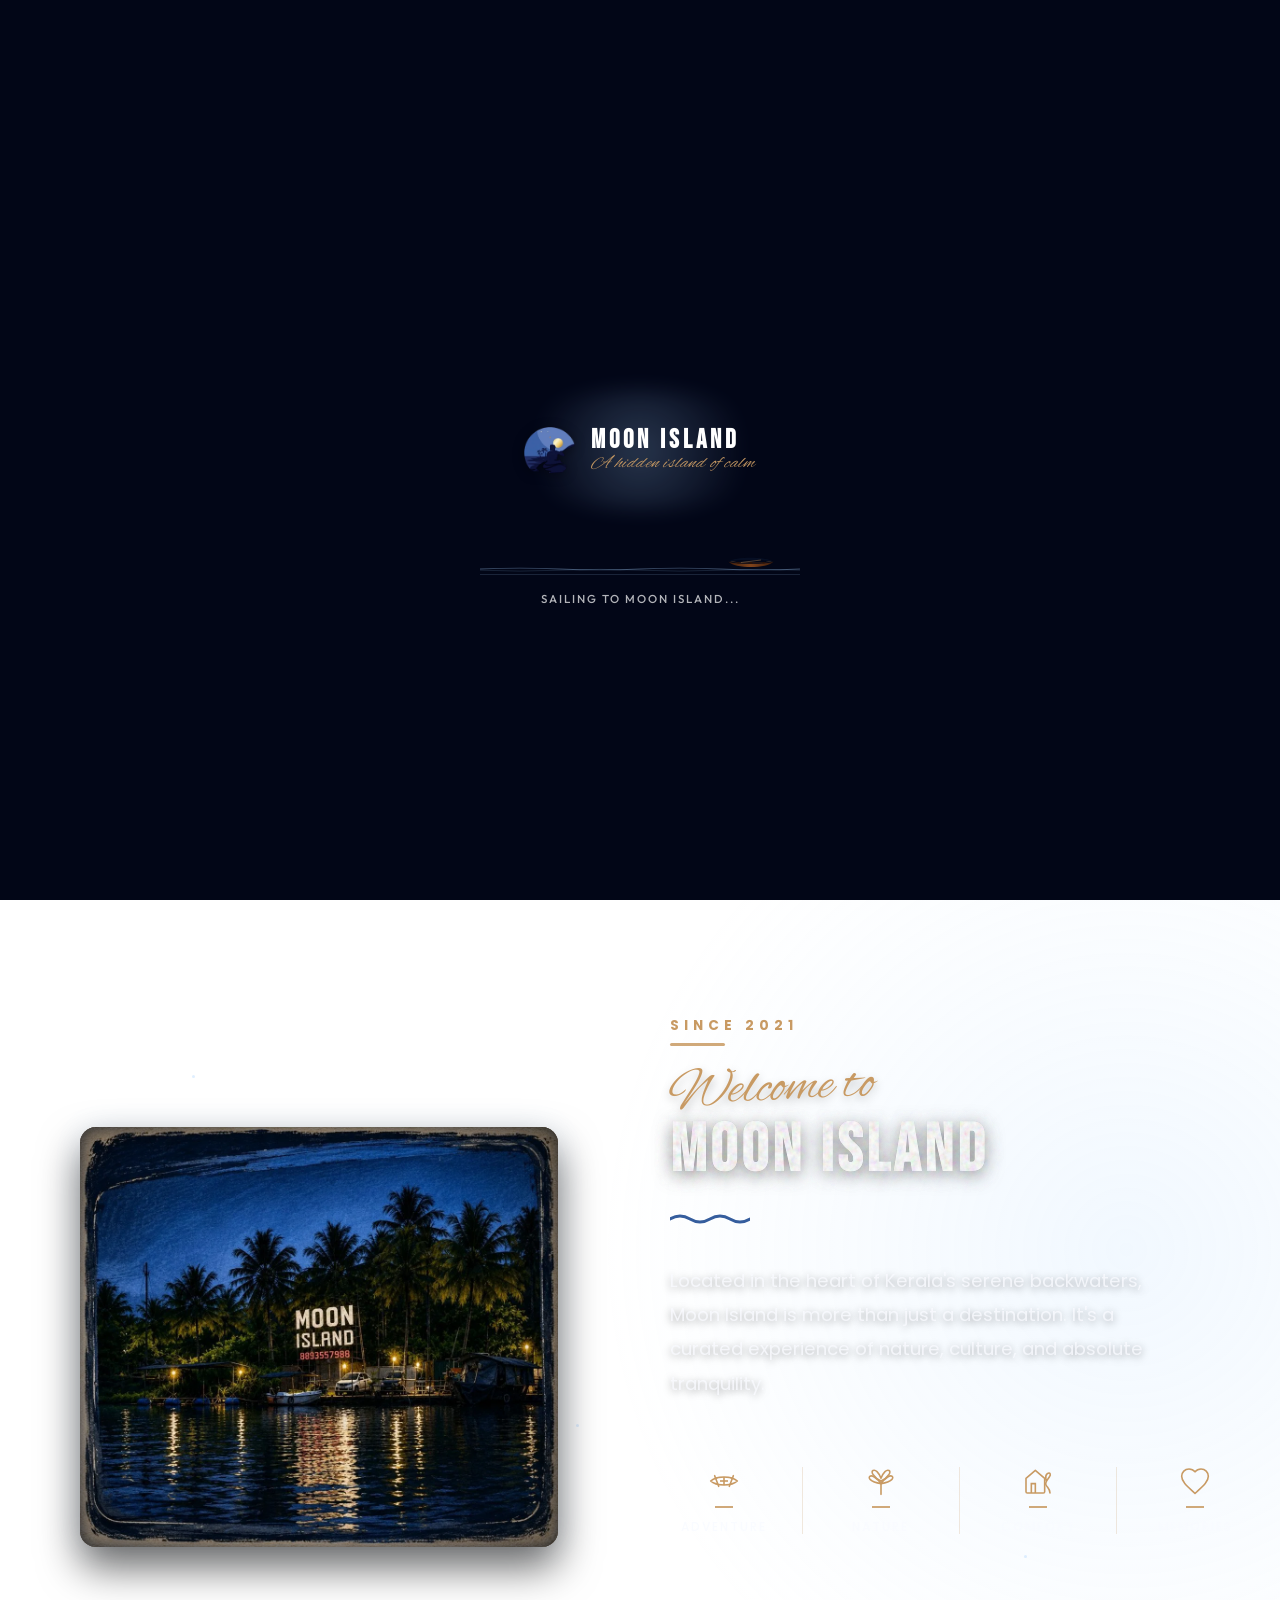
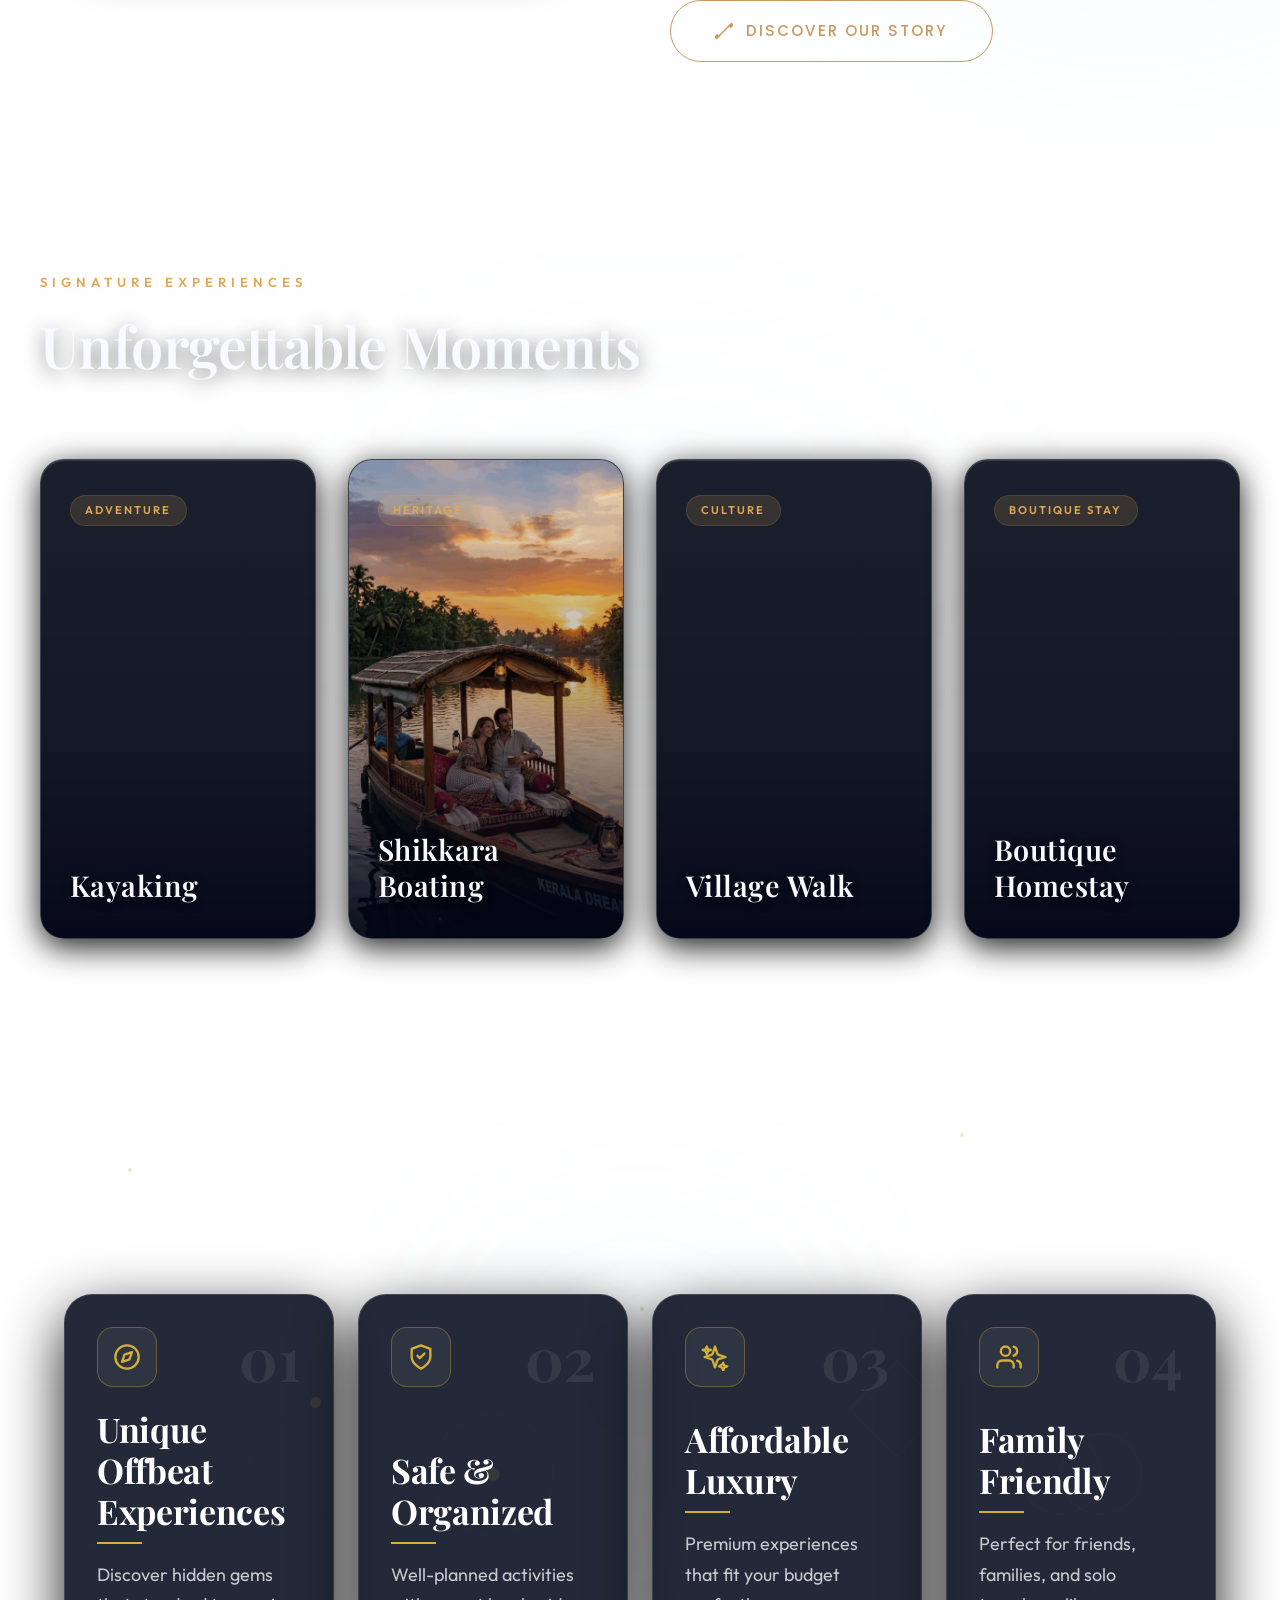
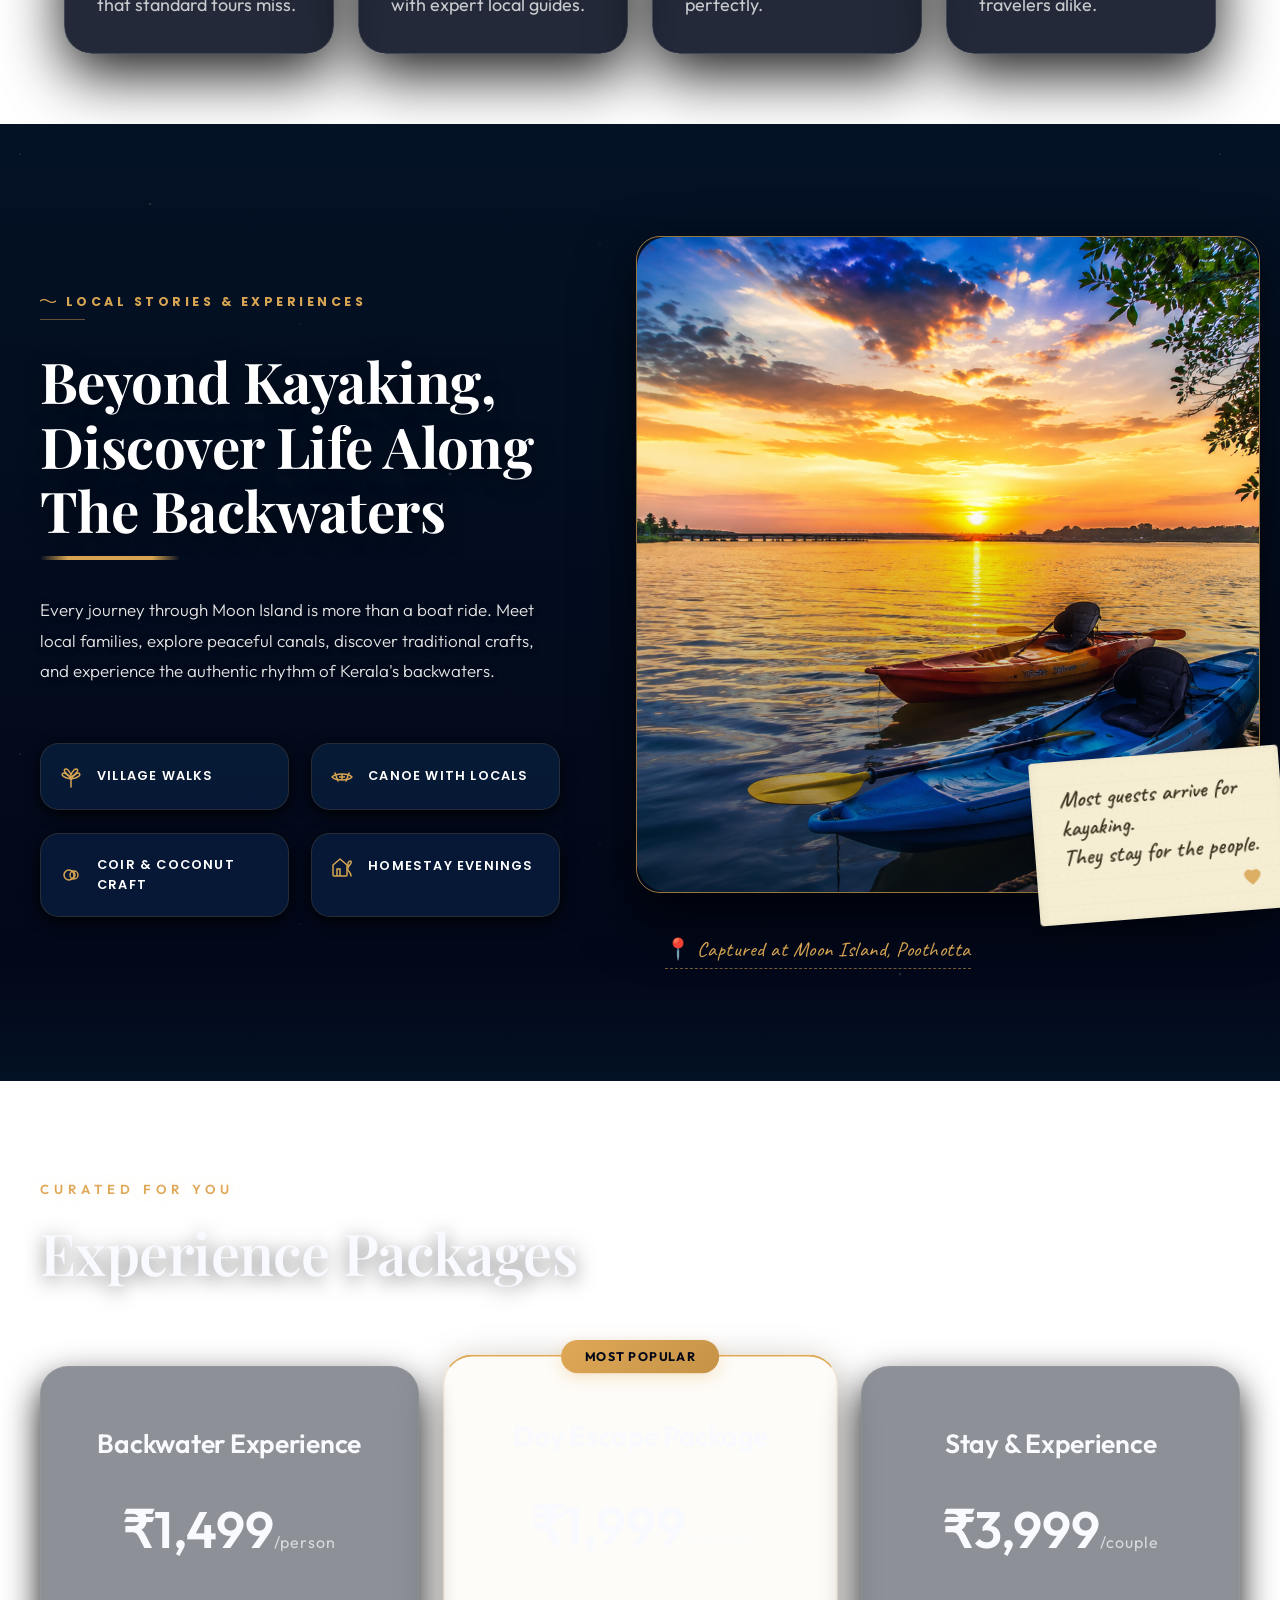
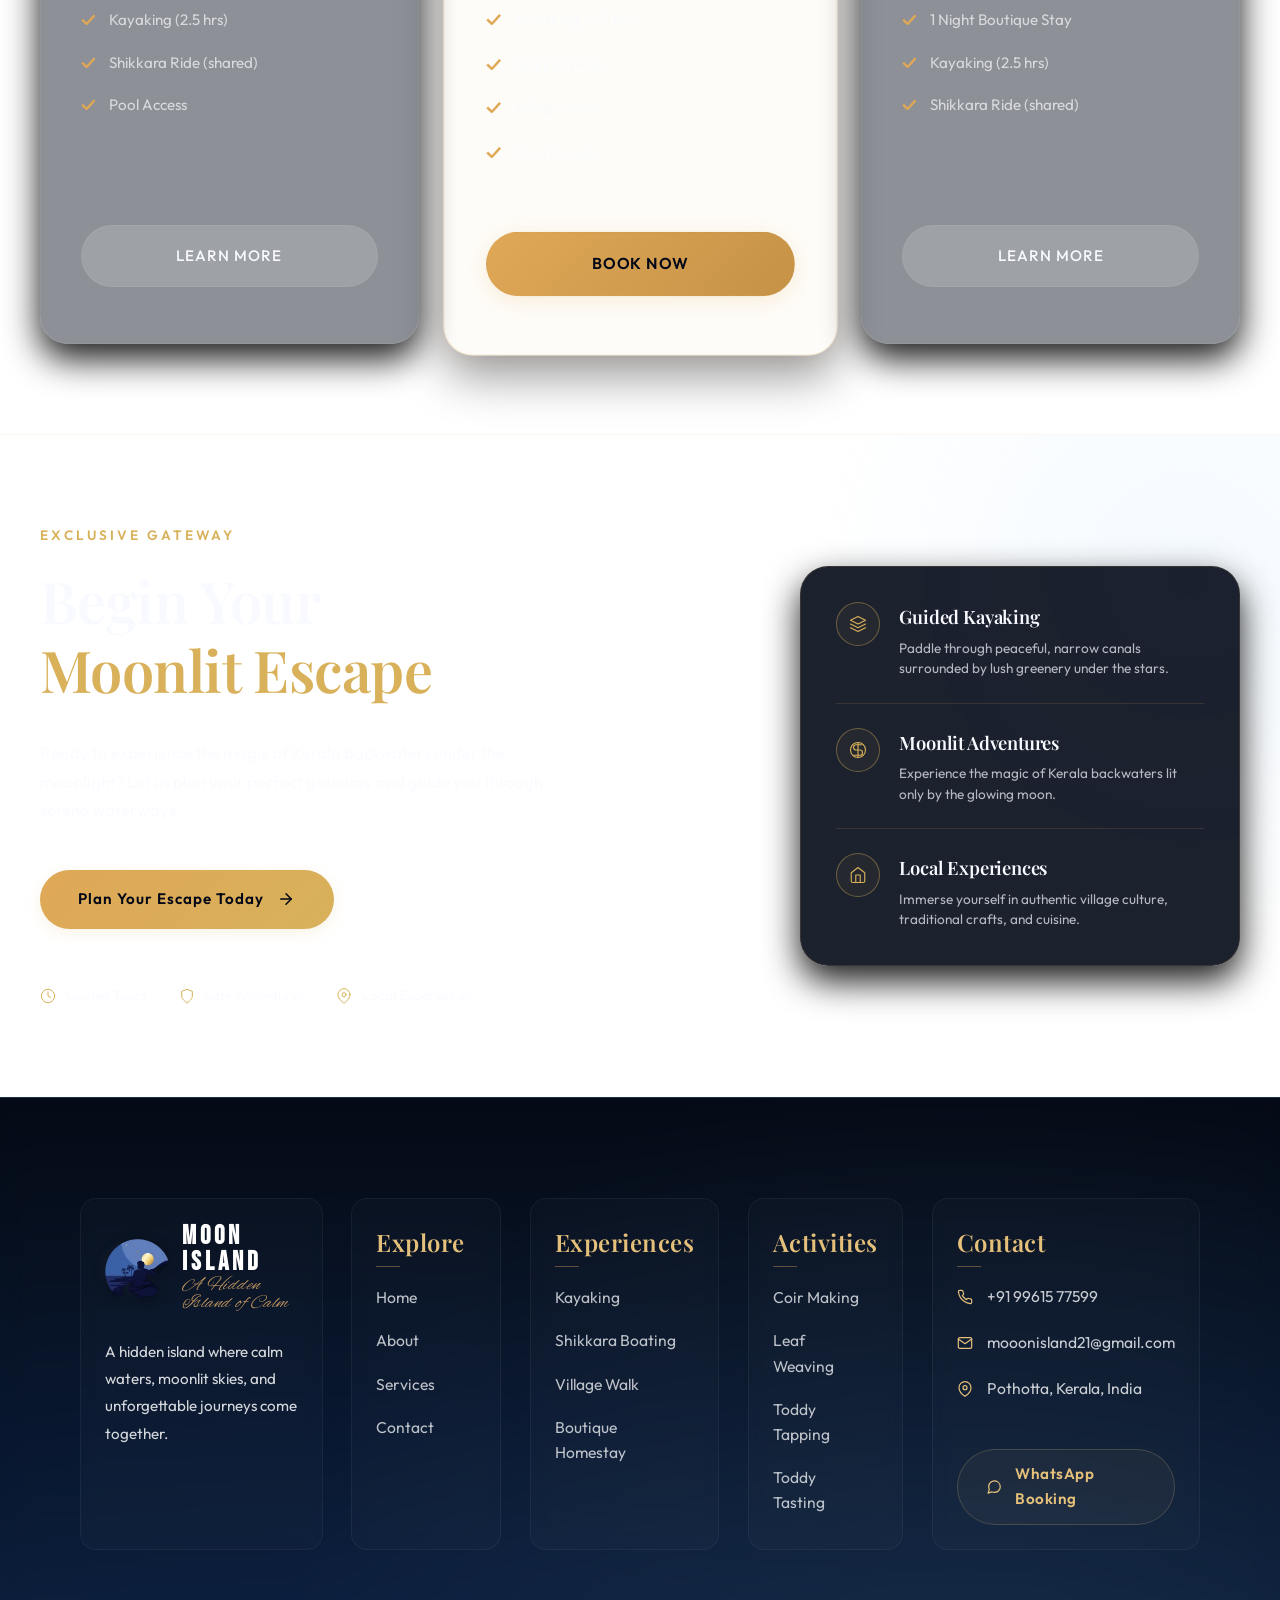
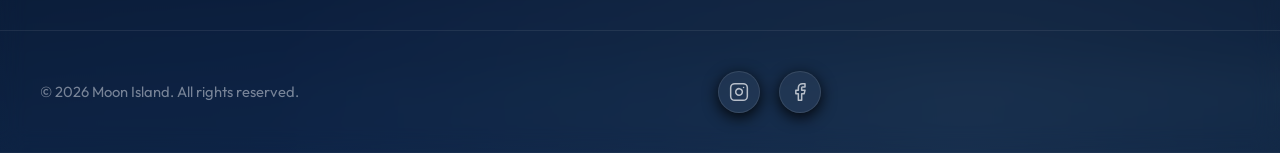
==== commit 90eae0d1: "latest change" ====
--- a/index.html
+++ b/index.html
@@ -849,7 +849,7 @@
                             <!-- Magazine Style Image Frame -->
                             <div class="editorial-image-frame">
                                 <div class="editorial-image-inner">
-                                    <img src="p4.webp" alt="Discover Life Along The Backwaters"
+                                    <img src="kayaking.png" alt="Discover Life Along The Backwaters"
                                         class="editorial-featured-image" loading="lazy" decoding="async">
                                     <div class="editorial-image-overlay"></div>
                                 </div>
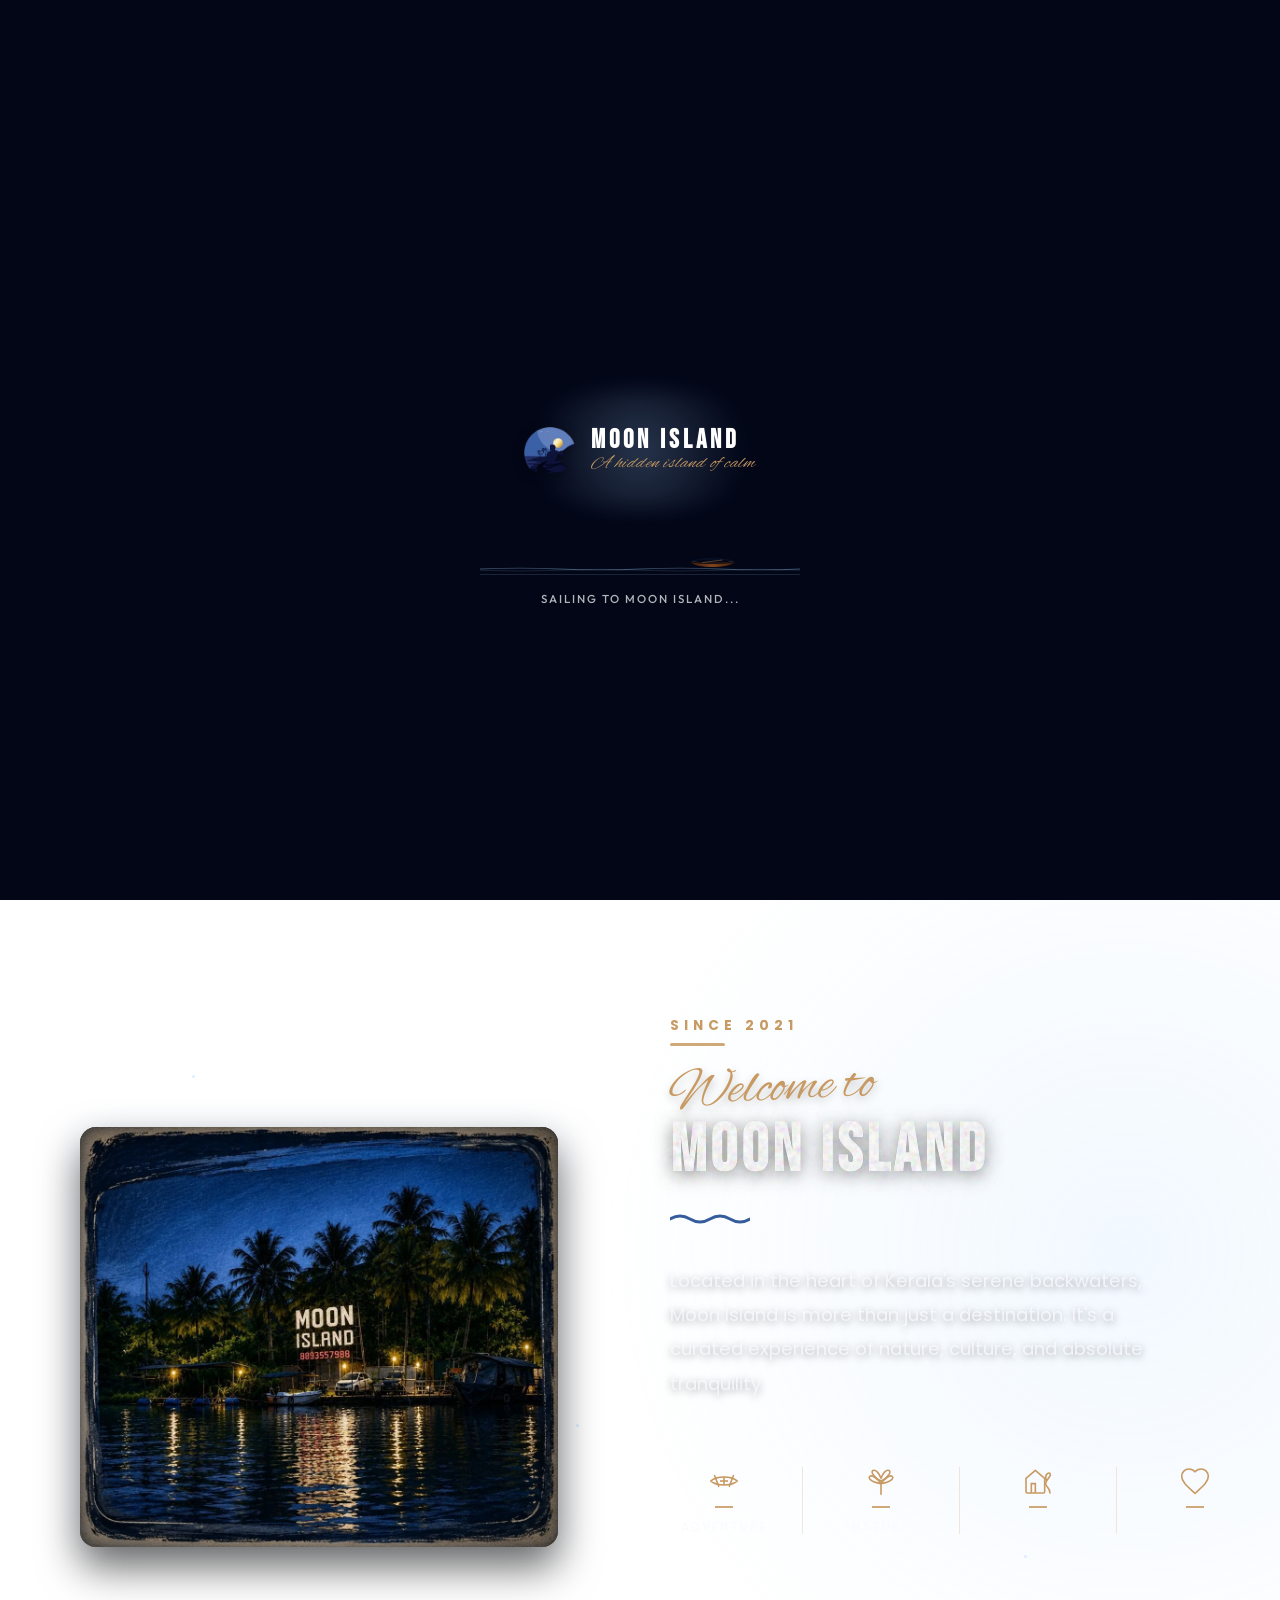
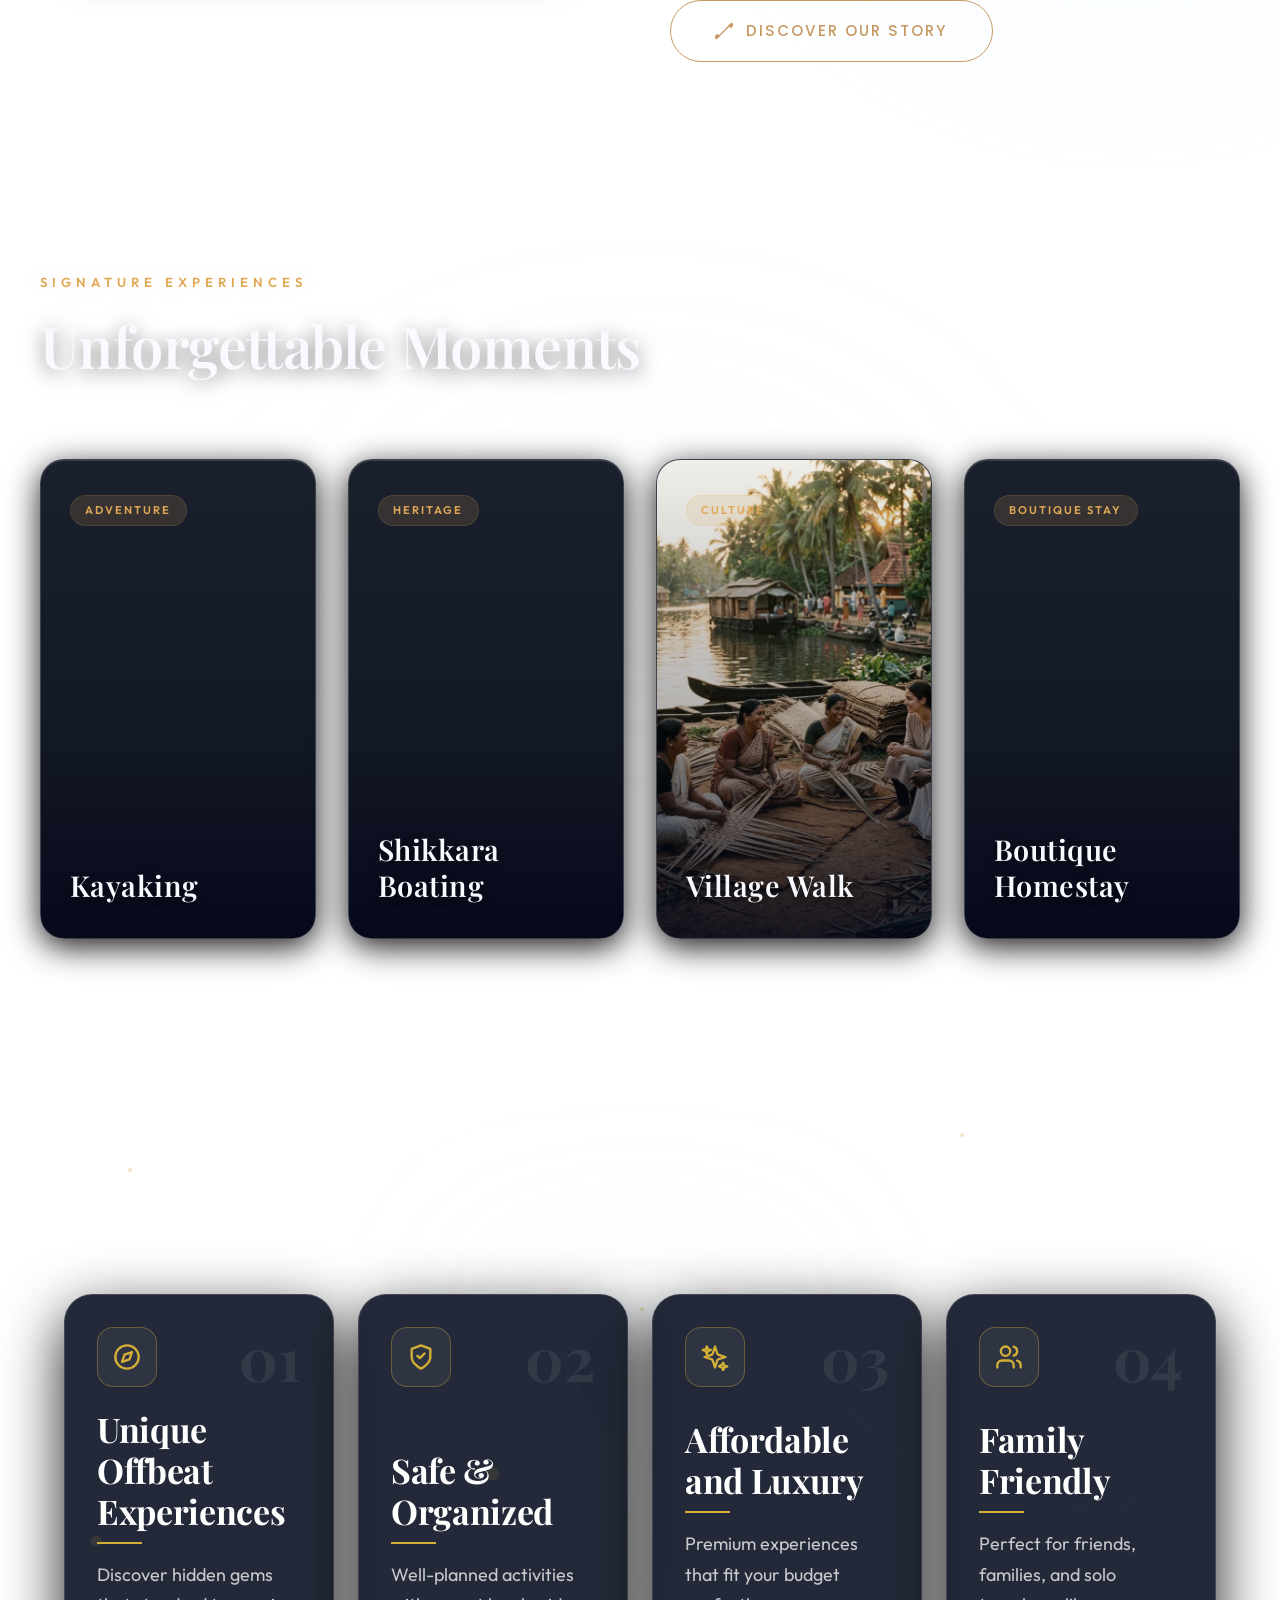
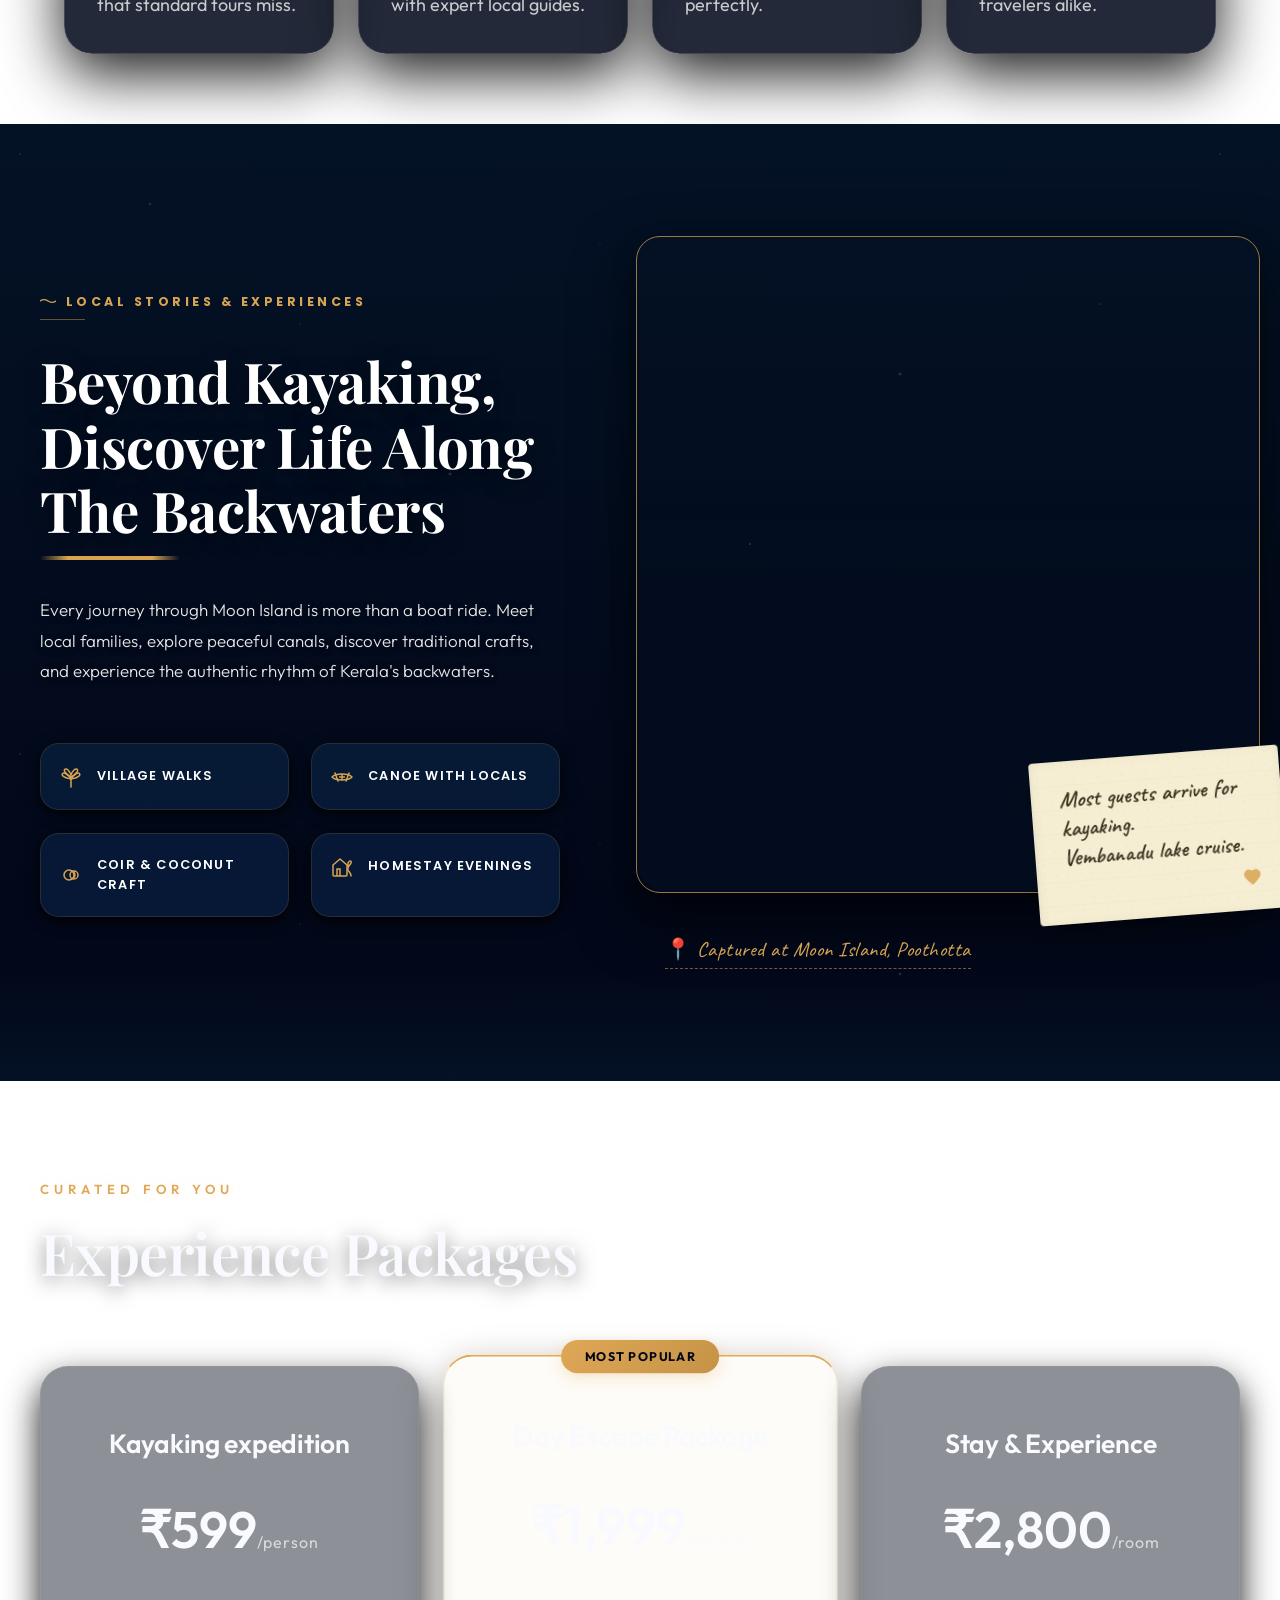
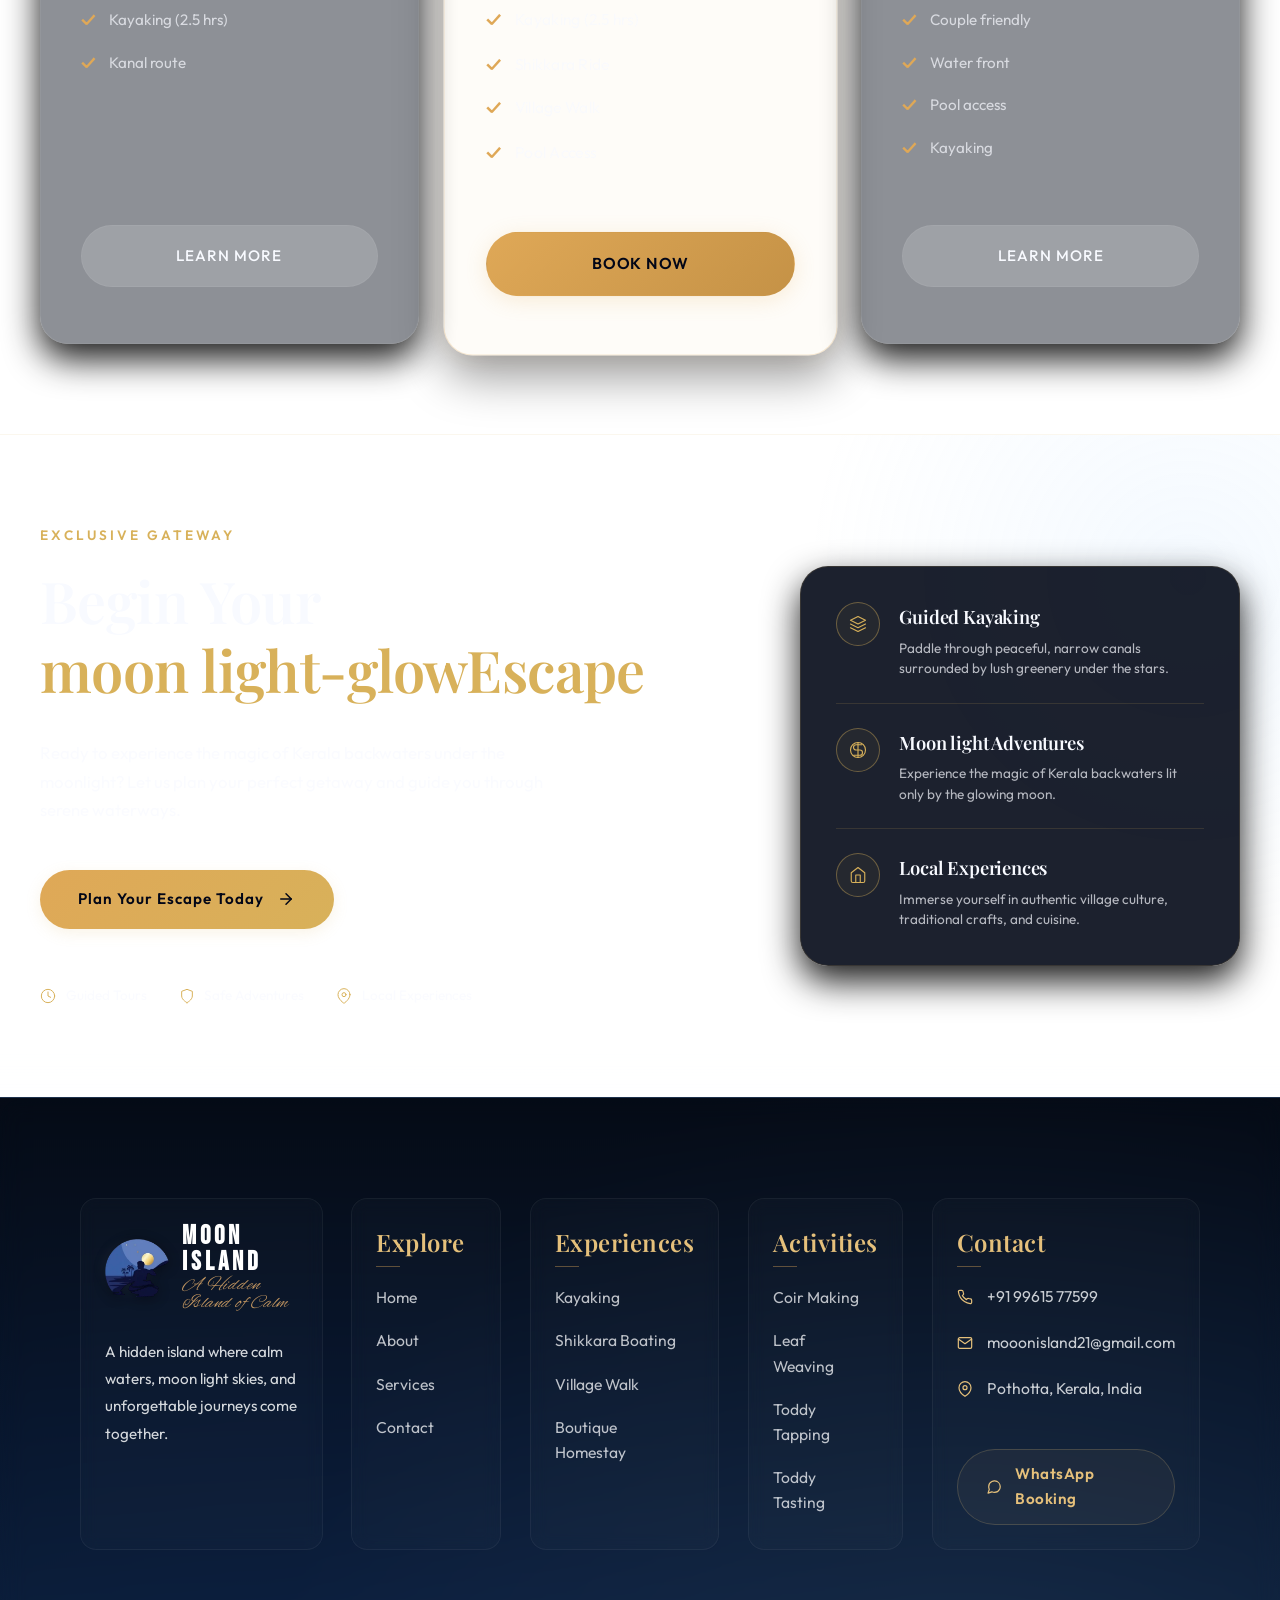
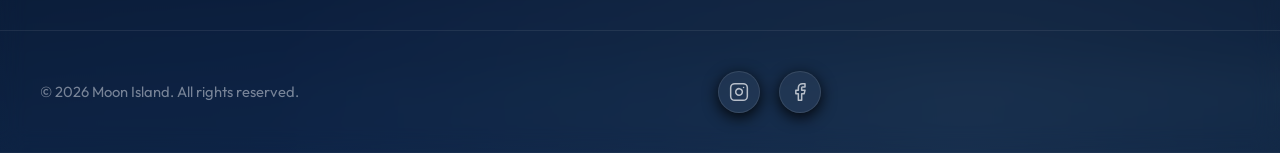
==== commit 9d90a26b: "latest change" ====
--- a/index.html
+++ b/index.html
@@ -10,7 +10,7 @@
     <meta http-equiv="Expires" content="0">
     <title>Moon Island | Luxury Backwater Experiences Kerala</title>
     <meta name="description"
-        content="Discover Moon Island - A premium luxury tourism destination in Kerala. Experience kayaking, shikkara rides, and boutique stays in a serene moonlit atmosphere.">
+        content="Discover Moon Island - A premium luxury tourism destination in Kerala. Experience kayaking, shikkara rides, and boutique stays in a serene moon light atmosphere.">
 
     <!-- SEO & Favicon -->
     <link rel="canonical" href="index.html" />
@@ -41,23 +41,25 @@
                 </div>
             </div>
         </div>
-        
+
         <!-- Premium Boating-Inspired Loading Animation -->
         <div class="boat-loader-container">
             <div class="water-track">
                 <!-- Water Waves SVG -->
                 <svg class="waterline-svg" viewBox="0 0 320 20" preserveAspectRatio="none">
-                    <path class="wave-path wave-path-1" d="M 0,10 Q 40,7 80,10 T 160,10 T 240,10 T 320,10" fill="none" stroke="rgba(165, 210, 255, 0.35)" stroke-width="1.5"/>
-                    <path class="wave-path wave-path-2" d="M 0,12 Q 40,15 80,12 T 160,12 T 240,12 T 320,12" fill="none" stroke="rgba(165, 210, 255, 0.18)" stroke-width="1"/>
+                    <path class="wave-path wave-path-1" d="M 0,10 Q 40,7 80,10 T 160,10 T 240,10 T 320,10" fill="none"
+                        stroke="rgba(165, 210, 255, 0.35)" stroke-width="1.5" />
+                    <path class="wave-path wave-path-2" d="M 0,12 Q 40,15 80,12 T 160,12 T 240,12 T 320,12" fill="none"
+                        stroke="rgba(165, 210, 255, 0.18)" stroke-width="1" />
                 </svg>
-                
+
                 <!-- Water Shimmer Highlights -->
                 <div class="water-shimmers">
                     <div class="shimmer shimmer-1"></div>
                     <div class="shimmer shimmer-2"></div>
                     <div class="shimmer shimmer-3"></div>
                 </div>
-                
+
                 <!-- Boat Wrapper -->
                 <div class="boat-wrapper">
                     <!-- Trailing Wake Ripples -->
@@ -66,7 +68,7 @@
                         <div class="wake-ripple ripple-2"></div>
                         <div class="wake-ripple ripple-3"></div>
                     </div>
-                    
+
                     <!-- Wooden Canoe SVG -->
                     <svg class="boat-svg" viewBox="0 0 100 30">
                         <defs>
@@ -81,26 +83,28 @@
                                 <stop offset="100%" stop-color="#3d1d0c" />
                             </linearGradient>
                         </defs>
-                        
+
                         <!-- Boat Reflection in SVG (distorted dynamically via CSS keyframes) -->
                         <g class="boat-reflection">
                             <path d="M 8,10 C 20,24 80,24 92,10 C 85,16 15,16 8,10 Z" fill="#1e3a5f" />
                         </g>
-                        
+
                         <!-- Boat Hull -->
                         <path d="M 8,10 C 20,24 80,24 92,10 C 85,16 15,16 8,10 Z" fill="url(#boatWood)" />
                         <!-- Golden Gunwale Trim -->
-                        <path d="M 8,10 C 20,13 80,13 92,10 C 85,11.5 15,11.5 8,10 Z" fill="url(#boatHighlight)" opacity="0.85" />
+                        <path d="M 8,10 C 20,13 80,13 92,10 C 85,11.5 15,11.5 8,10 Z" fill="url(#boatHighlight)"
+                            opacity="0.85" />
                         <!-- Wooden seats inside -->
                         <rect x="25" y="11" width="3" height="3" fill="#2d1306" rx="0.5" />
                         <rect x="48" y="11.5" width="4" height="3" fill="#2d1306" rx="0.5" />
                         <rect x="72" y="11" width="3" height="3" fill="#2d1306" rx="0.5" />
                         <!-- Small oar resting -->
-                        <line x1="32" y1="12" x2="68" y2="7.5" stroke="#c89a63" stroke-width="0.8" stroke-linecap="round" opacity="0.9" />
+                        <line x1="32" y1="12" x2="68" y2="7.5" stroke="#c89a63" stroke-width="0.8"
+                            stroke-linecap="round" opacity="0.9" />
                     </svg>
                 </div>
             </div>
-            
+
             <!-- Loading Text -->
             <div class="boat-loader-text">Sailing to Moon Island...</div>
         </div>
@@ -173,9 +177,7 @@
         <section class="hero-premium hero-section">
             <div class="hero-video-bg">
                 <video class="hero-bg-video video-bg" autoplay muted loop playsinline webkit-playsinline preload="auto"
-                    poster="assets/hero_night_v2.webp"
-                    disablePictureInPicture
-                    disableRemotePlayback>
+                    poster="assets/hero_night_v2.webp" disablePictureInPicture disableRemotePlayback>
                     <source src="hero-section-new.mp4" type="video/mp4">
                 </video>
                 <!-- Cinematic combined gradient overlay -->
@@ -206,7 +208,7 @@
                         </span>
                         <h1 class="hero-title-luxury">Moon Island</h1>
                         <span class="hero-subtitle-luxury">A Hidden Island of Calm</span>
-                        <p class="hero-tagline-luxury">A hidden island where calm waters, moonlit skies, and
+                        <p class="hero-tagline-luxury">A hidden island where calm waters, moon light skies, and
                             unforgettable journeys come together.</p>
 
                         <div class="hero-btns-wrapper">
@@ -385,7 +387,7 @@
                                 <!-- FRONT SIDE -->
                                 <div class="card-face card-front">
                                     <div class="experience-img-wrapper">
-                                        <img src="assets/kayak.webp" alt="Kayaking" loading="lazy" decoding="async">
+                                        <img src="kayaking.png" alt="Kayaking" loading="lazy" decoding="async">
                                     </div>
                                     <div class="card-front-overlay">
                                         <span class="category-badge">Adventure</span>
@@ -700,7 +702,7 @@
                             </svg>
                         </div>
                         <div class="why-card-content">
-                            <h3>Affordable Luxury</h3>
+                            <h3>Affordable and Luxury</h3>
                             <p>Premium experiences that fit your budget perfectly.</p>
                         </div>
                     </div>
@@ -849,7 +851,7 @@
                             <!-- Magazine Style Image Frame -->
                             <div class="editorial-image-frame">
                                 <div class="editorial-image-inner">
-                                    <img src="kayaking.png" alt="Discover Life Along The Backwaters"
+                                    <img src="p4.webp" alt="Discover Life Along The Backwaters"
                                         class="editorial-featured-image" loading="lazy" decoding="async">
                                     <div class="editorial-image-overlay"></div>
                                 </div>
@@ -858,7 +860,7 @@
                                 <div class="paper-sticky-note">
                                     <p class="sticky-note-text">
                                         Most guests arrive for kayaking.<br>
-                                        They stay for the people.
+                                        Vembanadu lake cruise.
                                     </p>
                                     <div class="sticky-note-heart">
                                         <svg width="18" height="18" viewBox="0 0 24 24" fill="none" stroke="#D8A552"
@@ -891,12 +893,11 @@
 
                 <div class="experience-grid" style="grid-template-columns: repeat(auto-fit, minmax(300px, 1fr));">
                     <div class="package-card">
-                        <h3>Backwater Experience</h3>
-                        <div class="price">₹1,499<span>/person</span></div>
+                        <h3>Kayaking expedition</h3>
+                        <div class="price">₹599<span>/person</span></div>
                         <ul class="package-features">
                             <li>Kayaking (2.5 hrs)</li>
-                            <li>Shikkara Ride (shared)</li>
-                            <li>Pool Access</li>
+                            <li>Kanal route</li>
                         </ul>
                         <a href="services.html" class="btn btn-outline">Learn More</a>
                     </div>
@@ -916,11 +917,12 @@
 
                     <div class="package-card">
                         <h3>Stay & Experience</h3>
-                        <div class="price">₹3,999<span>/couple</span></div>
+                        <div class="price">₹2,800<span>/room</span></div>
                         <ul class="package-features">
-                            <li>1 Night Boutique Stay</li>
-                            <li>Kayaking (2.5 hrs)</li>
-                            <li>Shikkara Ride (shared)</li>
+                            <li>Couple friendly</li>
+                            <li>Water front </li>
+                            <li>Pool access </li>
+                            <li>Kayaking</li>
                         </ul>
                         <a href="services.html" class="btn btn-outline">Learn More</a>
                     </div>
@@ -952,7 +954,7 @@
                 <!-- Left Side Content -->
                 <div class="cta-content">
                     <span class="cta-gold-label">Exclusive Gateway</span>
-                    <h2 class="cta-title">Begin Your <br><span class="text-gold">Moonlit Escape</span></h2>
+                    <h2 class="cta-title">Begin Your <br><span class="text-gold">moon light-glowEscape</span></h2>
                     <p class="cta-desc">Ready to experience the magic of Kerala backwaters under the moonlight? Let us
                         plan your perfect getaway and guide you through serene waterways.</p>
 
@@ -1023,7 +1025,7 @@
                                 </svg>
                             </div>
                             <div class="panel-text">
-                                <h3>Moonlit Adventures</h3>
+                                <h3>Moon light Adventures</h3>
                                 <p>Experience the magic of Kerala backwaters lit only by the glowing moon.</p>
                             </div>
                         </div>
@@ -1056,9 +1058,10 @@
             <div class="footer-ambient-glow"></div>
             <div class="footer-boat-silhouette">
                 <svg viewBox="0 0 120 40" fill="currentColor" xmlns="http://www.w3.org/2000/svg">
-                    <path d="M5,25 C25,25 35,32 60,32 C85,32 95,25 115,25 C100,28 85,30 60,30 C35,30 20,28 5,25 Z"/>
-                    <path d="M58,25 C58,22 60,20 62,20 C64,20 64,22 64,25 Z M60,19 C61.5,19 62.5,17.5 62.5,16 C62.5,14.5 61.5,13.5 60,13.5 C58.5,13.5 57.5,14.5 57.5,16 C57.5,17.5 58.5,19 60,19 Z"/>
-                    <line x1="45" y1="18" x2="68" y2="28" stroke="currentColor" stroke-width="1.2"/>
+                    <path d="M5,25 C25,25 35,32 60,32 C85,32 95,25 115,25 C100,28 85,30 60,30 C35,30 20,28 5,25 Z" />
+                    <path
+                        d="M58,25 C58,22 60,20 62,20 C64,20 64,22 64,25 Z M60,19 C61.5,19 62.5,17.5 62.5,16 C62.5,14.5 61.5,13.5 60,13.5 C58.5,13.5 57.5,14.5 57.5,16 C57.5,17.5 58.5,19 60,19 Z" />
+                    <line x1="45" y1="18" x2="68" y2="28" stroke="currentColor" stroke-width="1.2" />
                 </svg>
             </div>
             <div class="footer-mist-layer mist-1"></div>
@@ -1078,14 +1081,16 @@
                     <!-- Column 1: Brand -->
                     <div class="footer-col footer-col-brand">
                         <a href="index.html" class="logo footer-logo">
-                            <img src="assets/logo-icon.webp" alt="Moon Island Logo" class="brand-logo-icon" loading="lazy" decoding="async">
+                            <img src="assets/logo-icon.webp" alt="Moon Island Logo" class="brand-logo-icon"
+                                loading="lazy" decoding="async">
                             <div class="logo-text-wrapper">
                                 <span class="logo-title">MOON ISLAND</span>
                                 <span class="logo-tagline">A Hidden Island of Calm</span>
                             </div>
                         </a>
                         <p class="footer-brand-desc">
-                            A hidden island where calm waters, moonlit skies, and unforgettable journeys come together.
+                            A hidden island where calm waters, moon light skies, and unforgettable journeys come
+                            together.
                         </p>
                     </div>
 
@@ -1217,7 +1222,8 @@
                 <!-- 1. Logo Section -->
                 <div class="mobile-logo-section">
                     <a href="index.html" class="mobile-footer-logo">
-                        <img src="assets/logo-icon.webp" alt="Moon Island Logo" class="mobile-brand-logo-icon" loading="lazy" decoding="async">
+                        <img src="assets/logo-icon.webp" alt="Moon Island Logo" class="mobile-brand-logo-icon"
+                            loading="lazy" decoding="async">
                         <div class="mobile-logo-text-wrapper">
                             <span class="logo-title">MOON ISLAND</span>
                             <span class="logo-tagline">A hidden island of calm</span>
@@ -1227,7 +1233,7 @@
 
                 <!-- 2. Description Section -->
                 <p class="mobile-footer-desc">
-                    Discover peaceful backwaters, authentic Kerala experiences, and unforgettable moonlit escapes.
+                    Discover peaceful backwaters, authentic Kerala experiences, and unforgettable moon light escapes.
                 </p>
 
                 <!-- 3. Social Icons Section -->
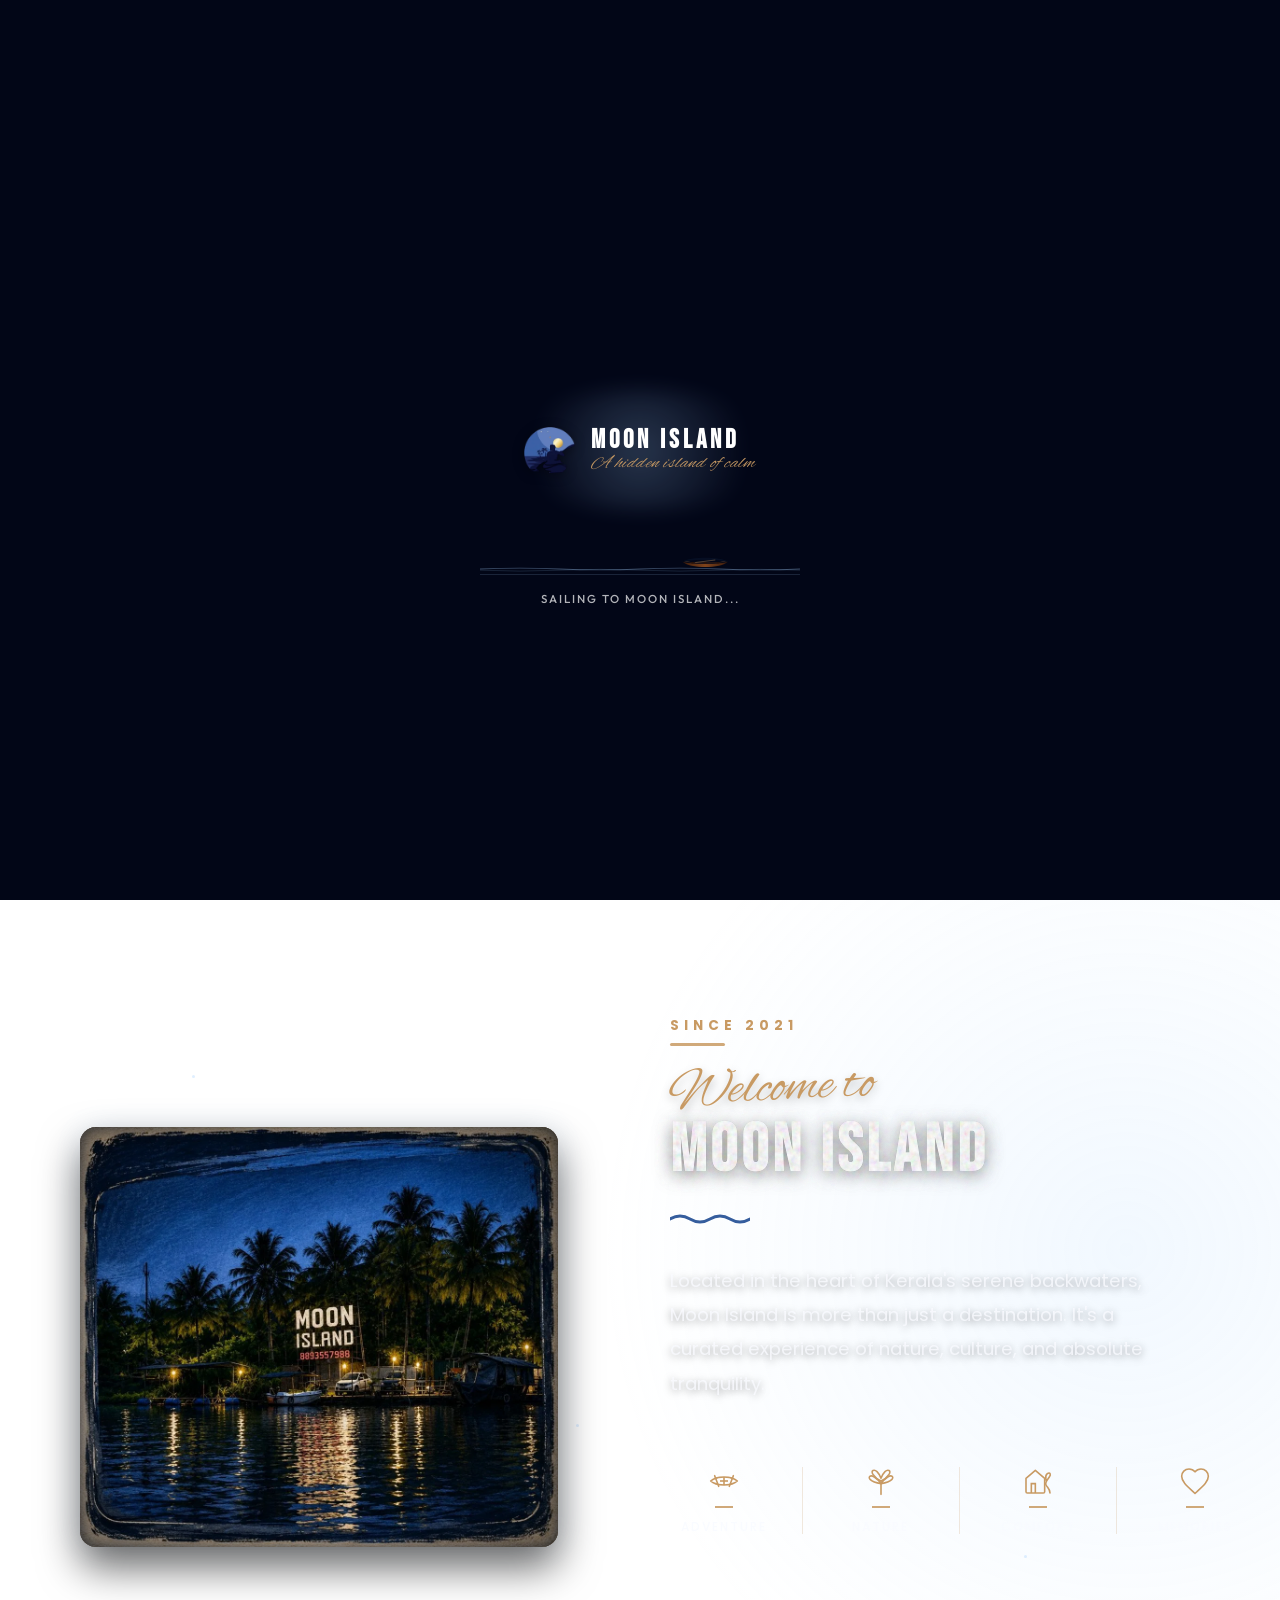
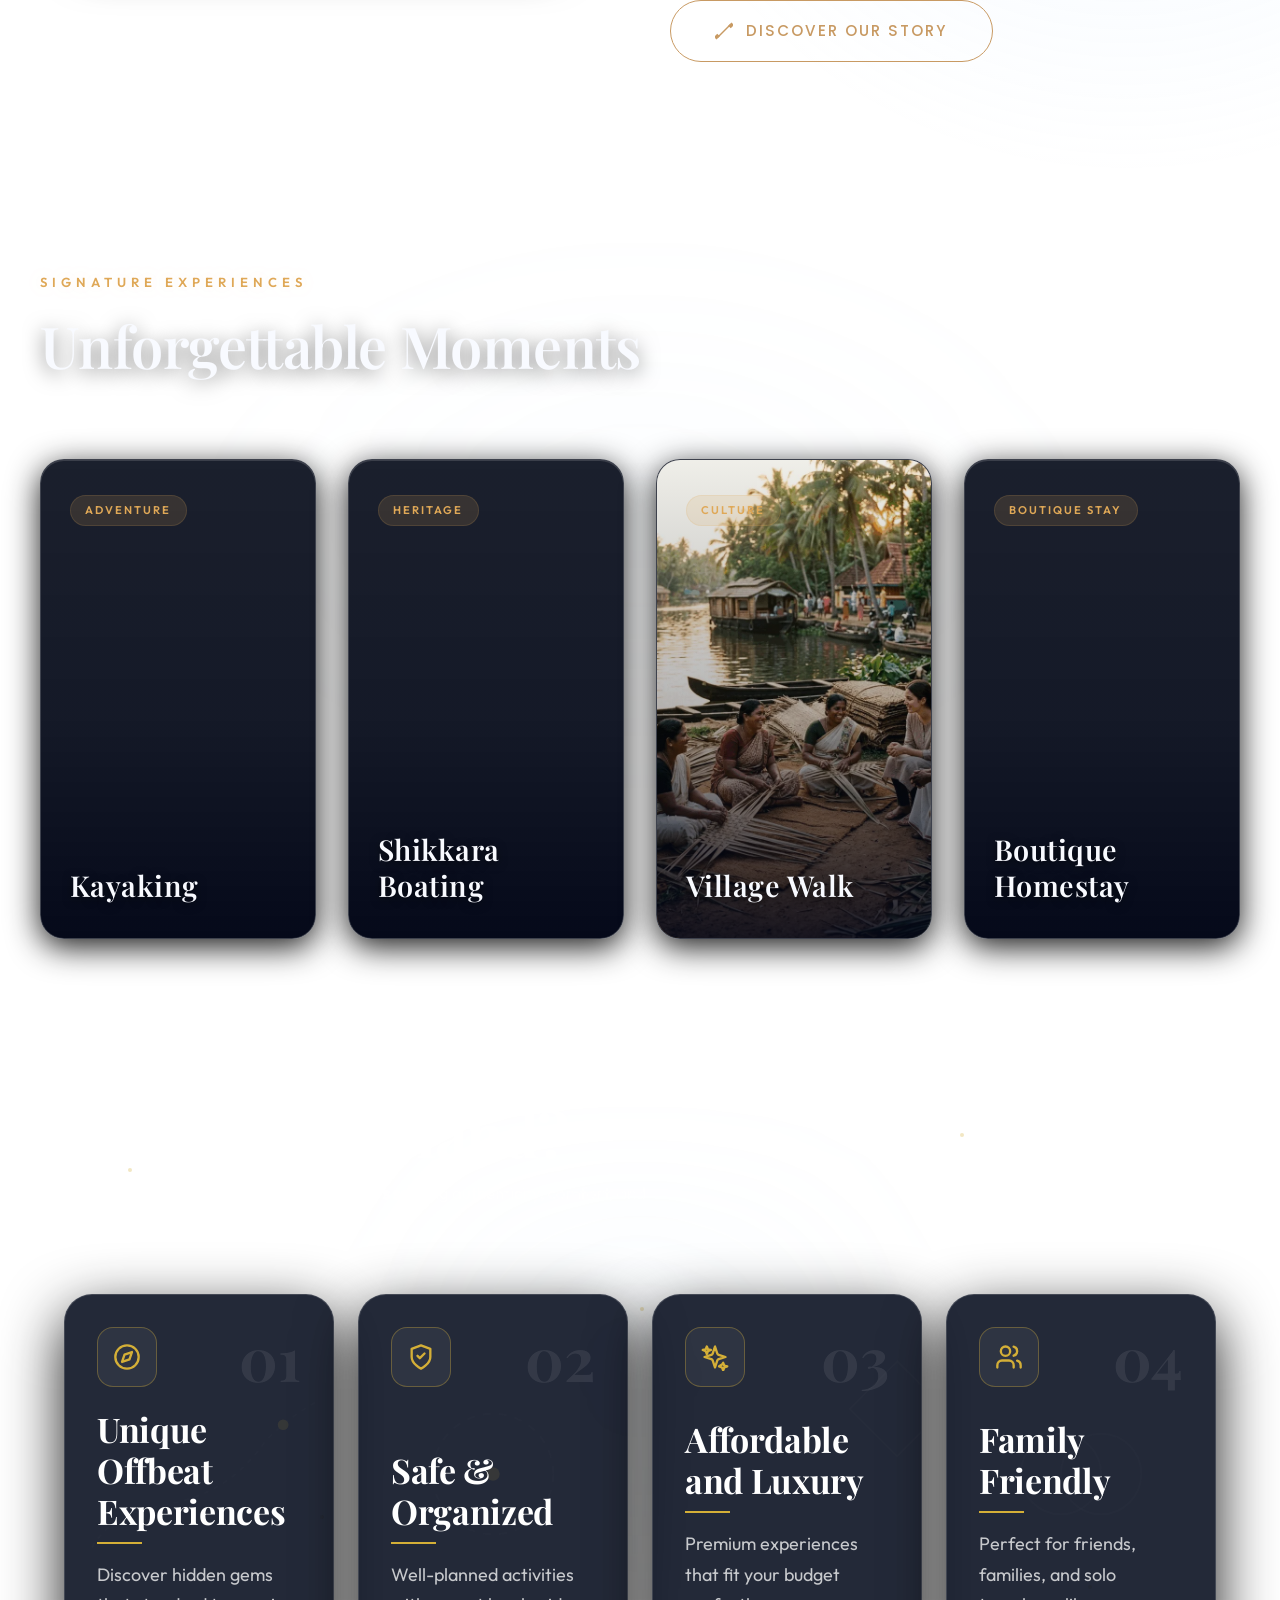
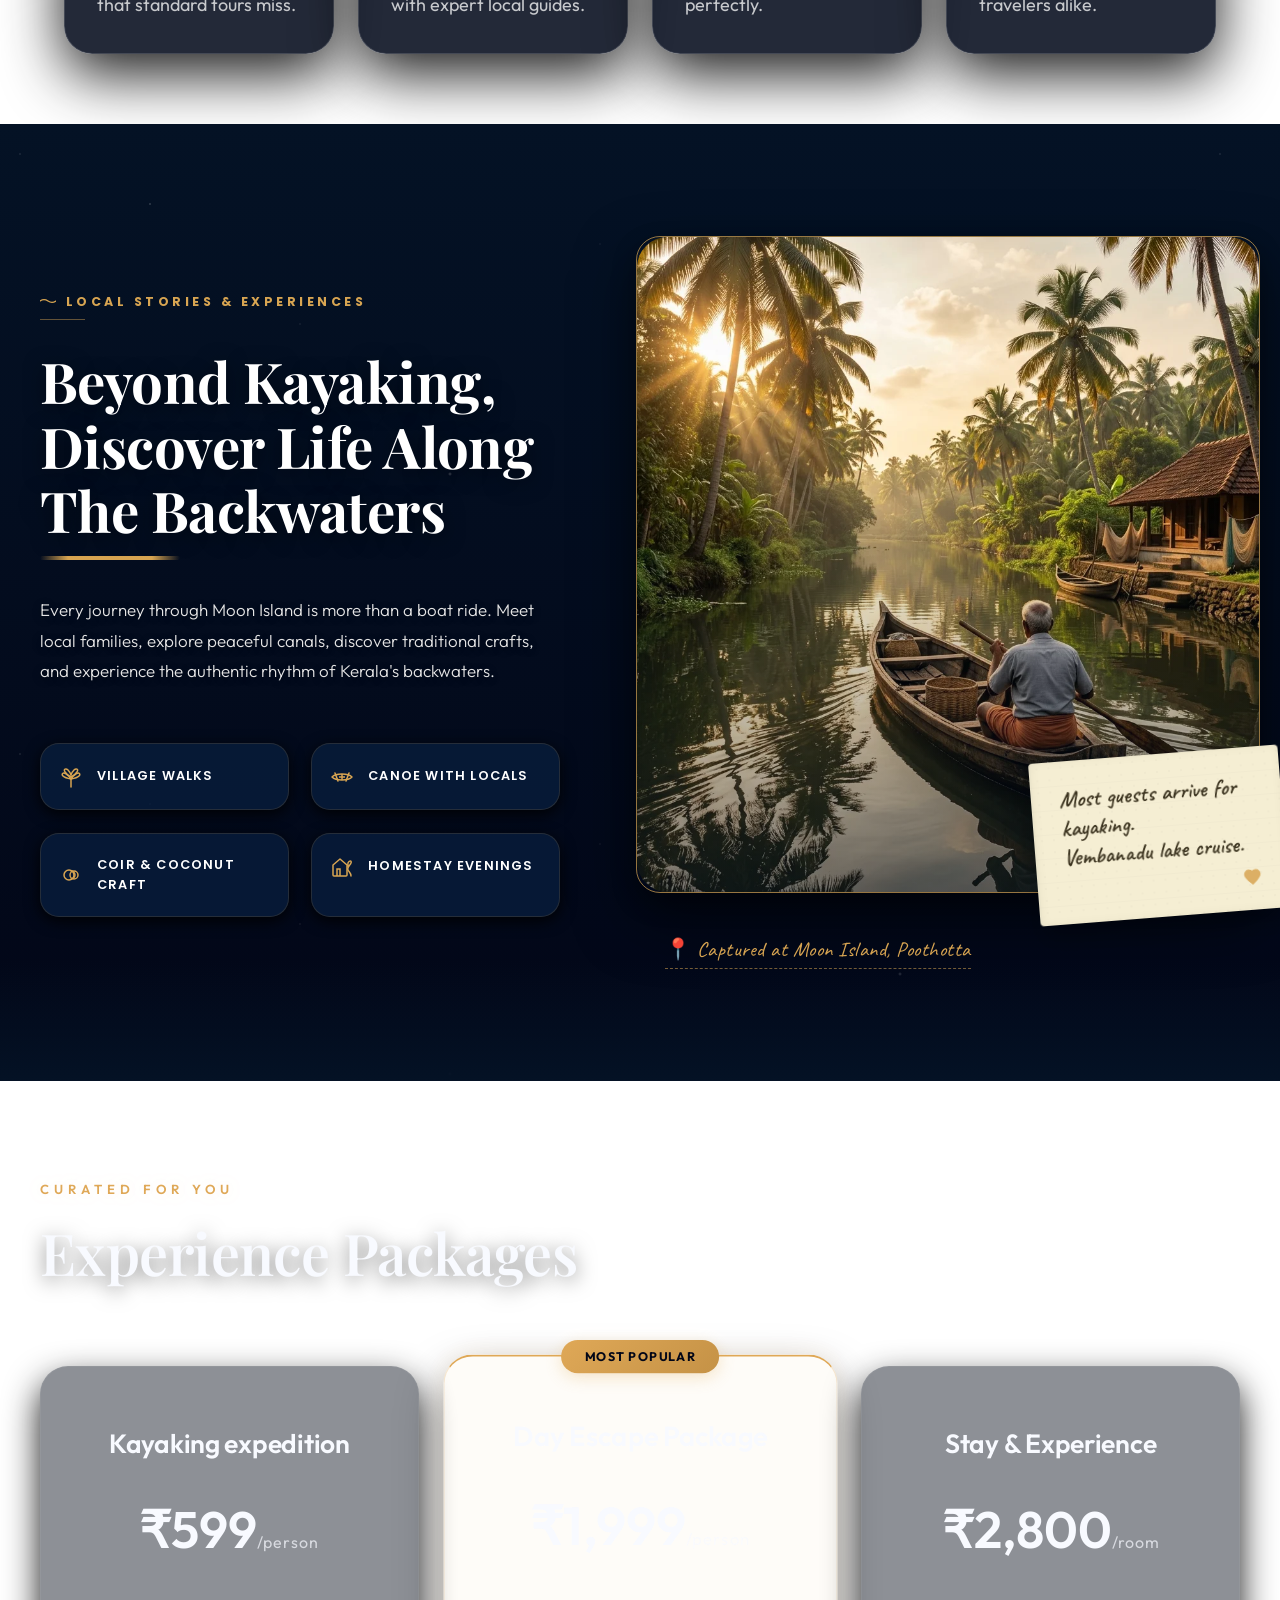
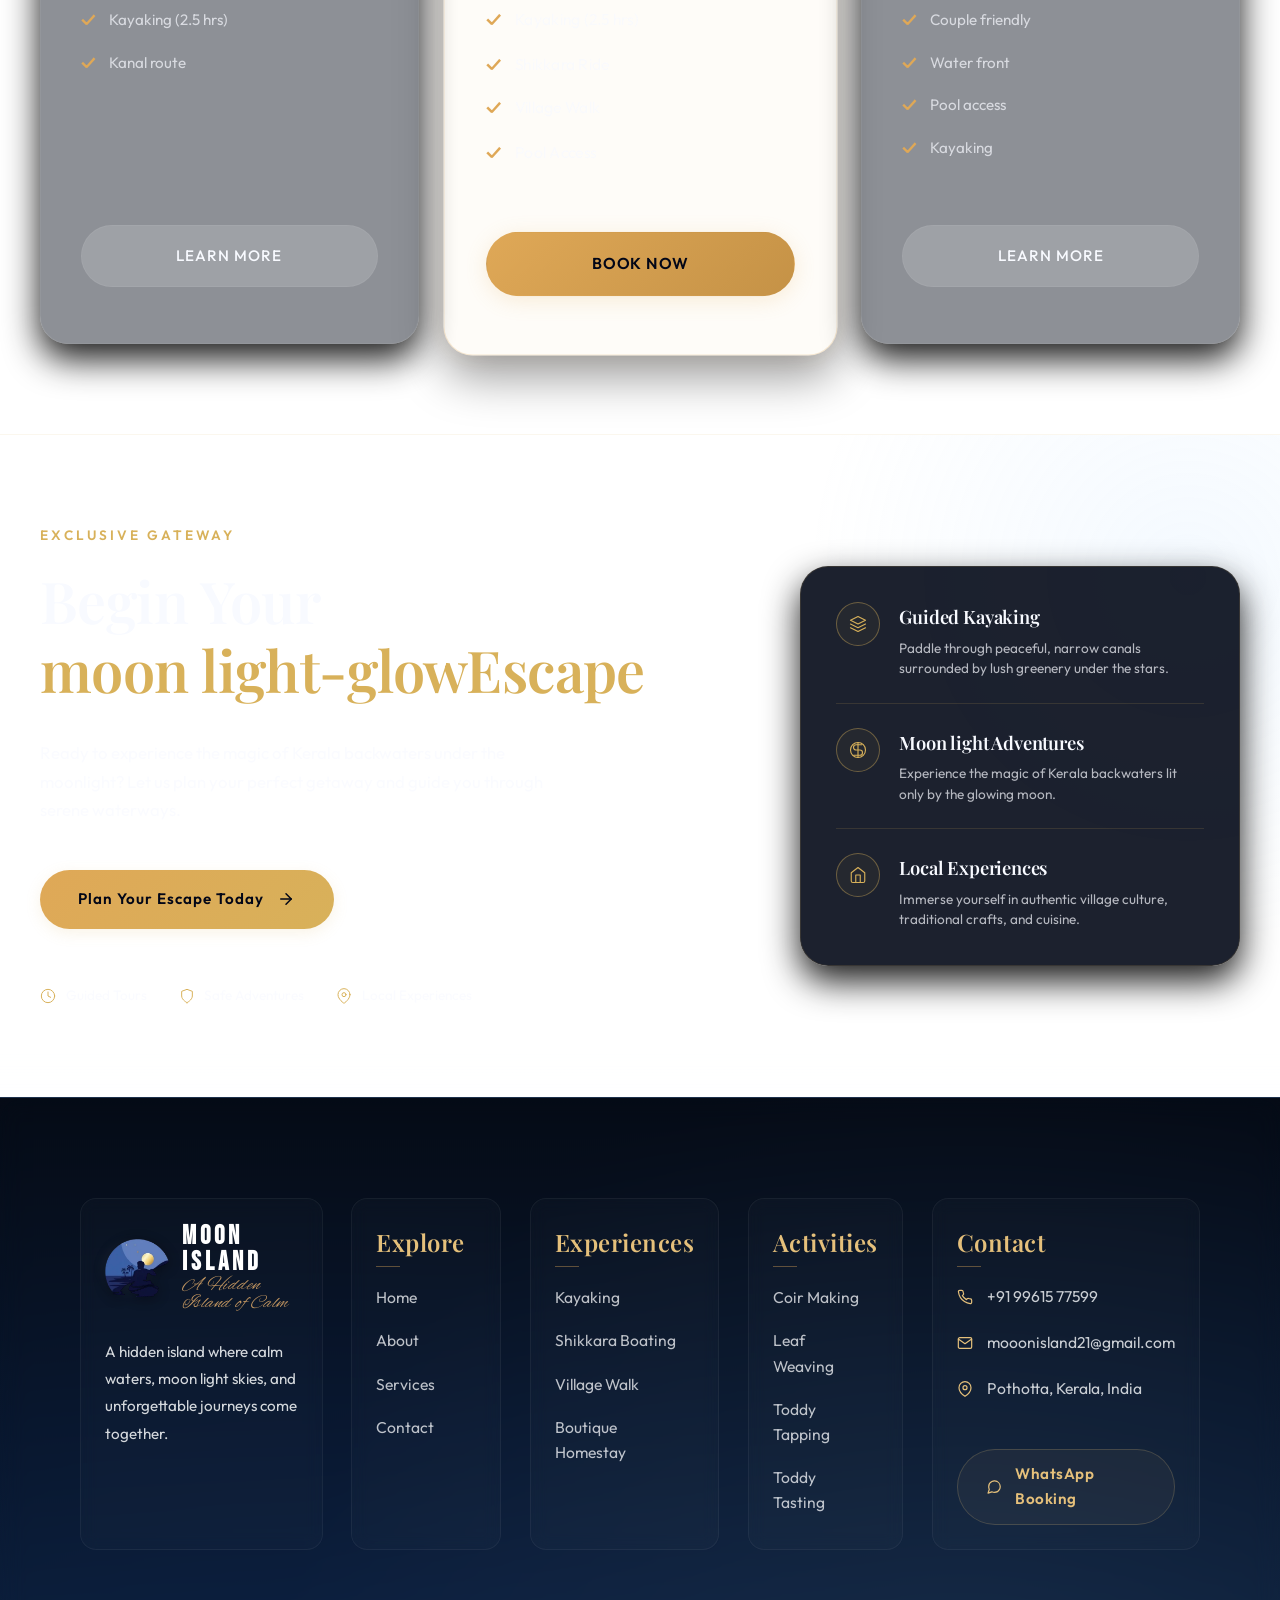
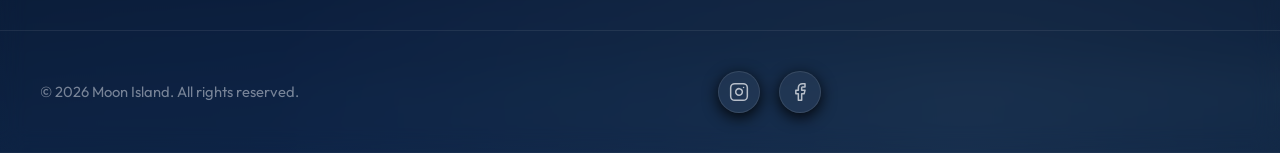
==== commit edfb9225: "latest change" ====
--- a/index.html
+++ b/index.html
@@ -1193,7 +1193,7 @@
                         <p class="copyright">&copy; 2026 Moon Island. All rights reserved.</p>
                     </div>
                     <div class="footer-socials">
-                        <a href="https://instagram.com" target="_blank" rel="noopener"
+                        <a href="https://www.instagram.com/moon_islandd?igsh=YjNvdjU3eHdmNzgx&igsi=YjNvdjU3eHdmNzgx" target="_blank" rel="noopener"
                             class="footer-social-icon social-btn" aria-label="Instagram">
                             <svg viewBox="0 0 24 24" fill="none" stroke="currentColor" stroke-width="1.8"
                                 stroke-linecap="round" stroke-linejoin="round">
@@ -1202,7 +1202,7 @@
                                 <line x1="17.5" y1="6.5" x2="17.51" y2="6.5"></line>
                             </svg>
                         </a>
-                        <a href="https://facebook.com" target="_blank" rel="noopener"
+                        <a href="https://www.facebook.com/share/1CzgqVfX1g/" target="_blank" rel="noopener"
                             class="footer-social-icon social-btn" aria-label="Facebook">
                             <svg viewBox="0 0 24 24" fill="none" stroke="currentColor" stroke-width="1.8"
                                 stroke-linecap="round" stroke-linejoin="round">
@@ -1238,7 +1238,7 @@
 
                 <!-- 3. Social Icons Section -->
                 <div class="mobile-social-icons">
-                    <a href="https://instagram.com" target="_blank" rel="noopener" class="mobile-social-btn"
+                    <a href="https://www.instagram.com/moon_islandd?igsh=YjNvdjU3eHdmNzgx&igsi=YjNvdjU3eHdmNzgx" target="_blank" rel="noopener" class="mobile-social-btn"
                         aria-label="Instagram">
                         <svg viewBox="0 0 24 24" fill="none" stroke="currentColor" stroke-width="1.8"
                             stroke-linecap="round" stroke-linejoin="round">
@@ -1247,7 +1247,7 @@
                             <line x1="17.5" y1="6.5" x2="17.51" y2="6.5"></line>
                         </svg>
                     </a>
-                    <a href="https://facebook.com" target="_blank" rel="noopener" class="mobile-social-btn"
+                    <a href="https://www.facebook.com/share/1CzgqVfX1g/" target="_blank" rel="noopener" class="mobile-social-btn"
                         aria-label="Facebook">
                         <svg viewBox="0 0 24 24" fill="none" stroke="currentColor" stroke-width="1.8"
                             stroke-linecap="round" stroke-linejoin="round">
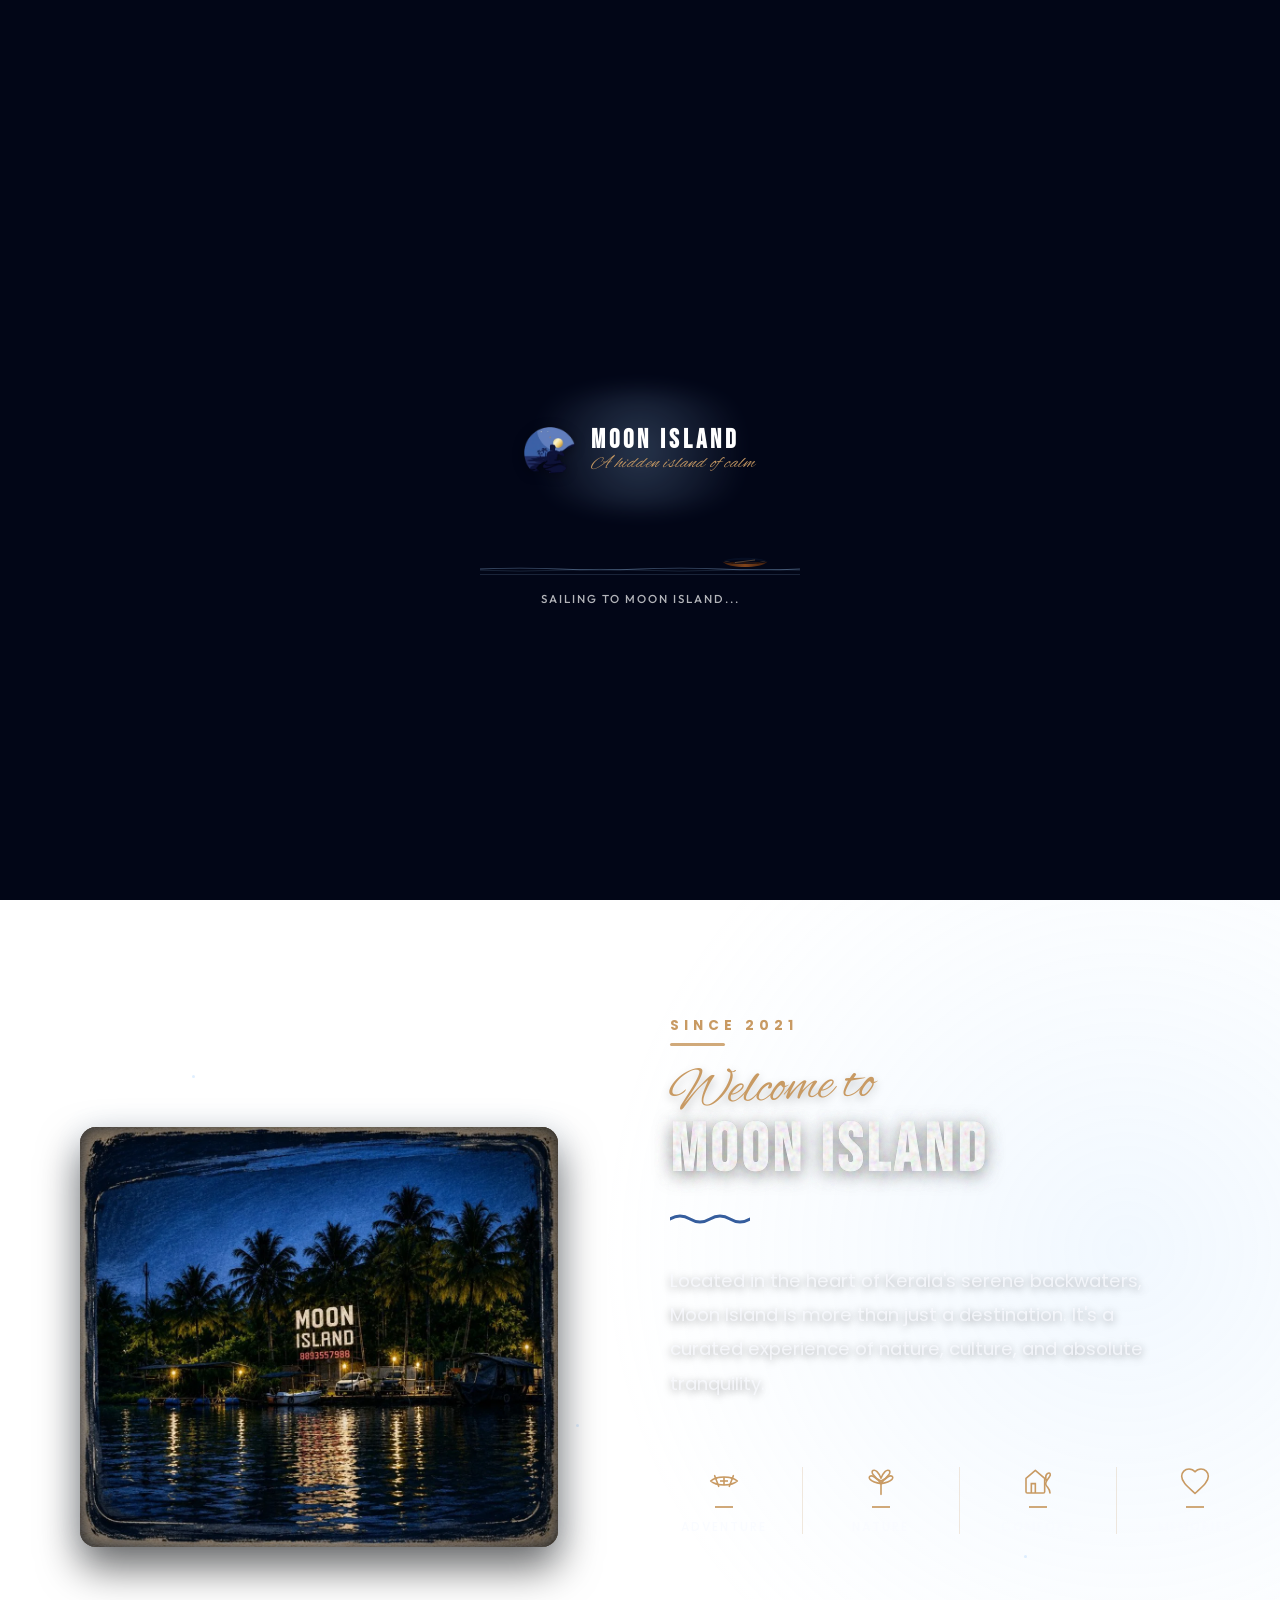
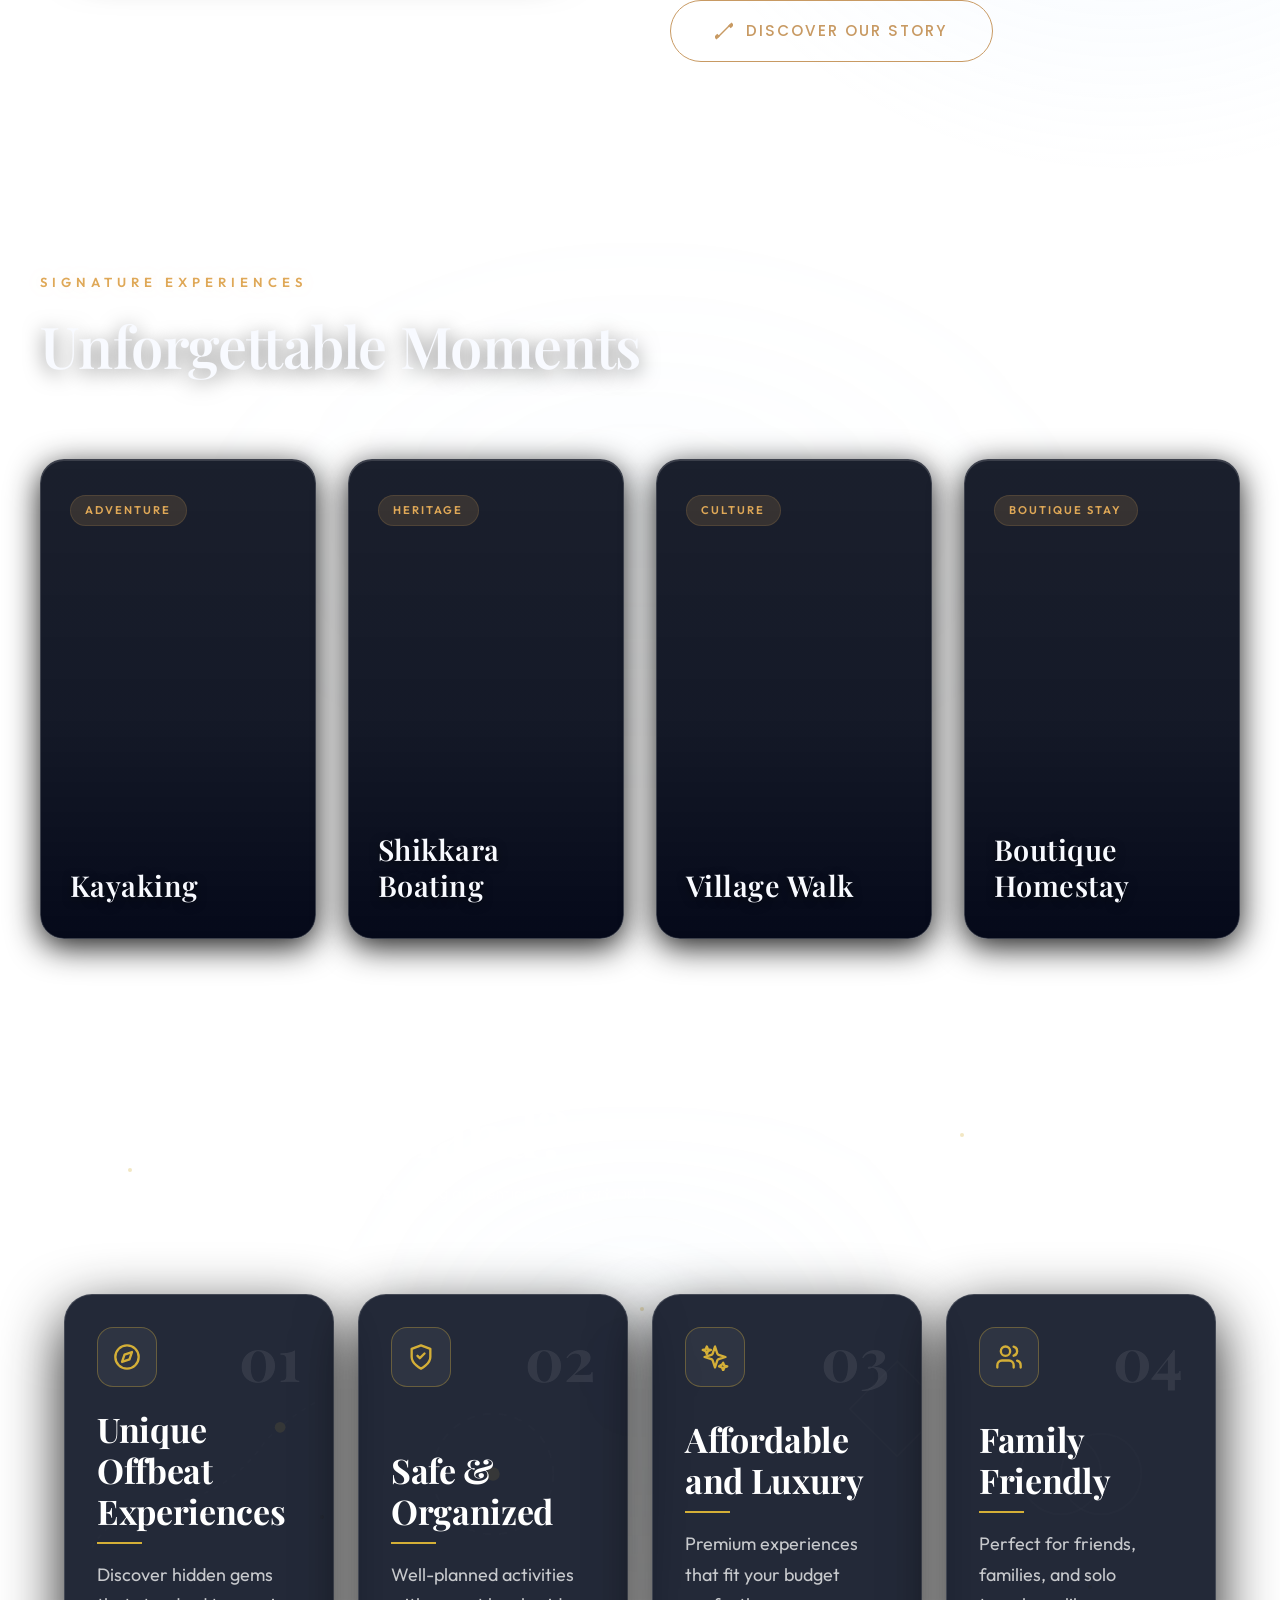
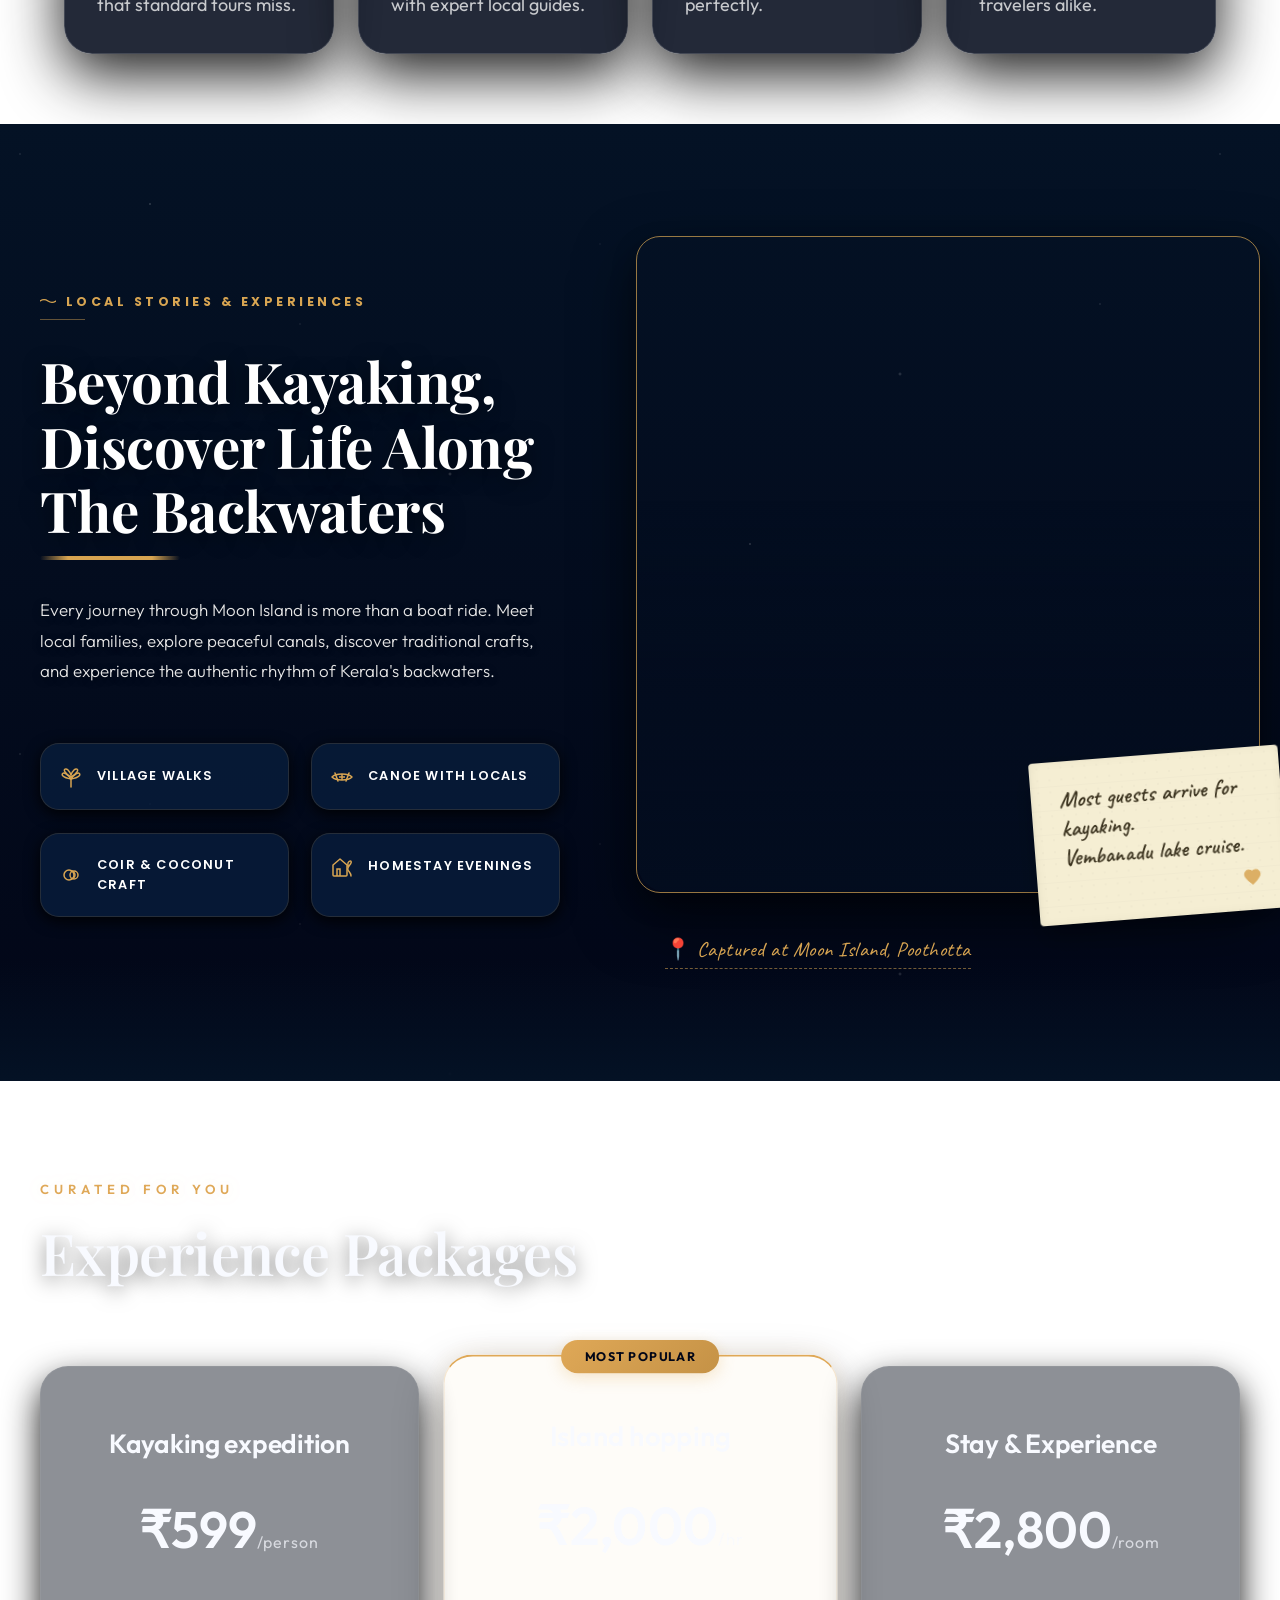
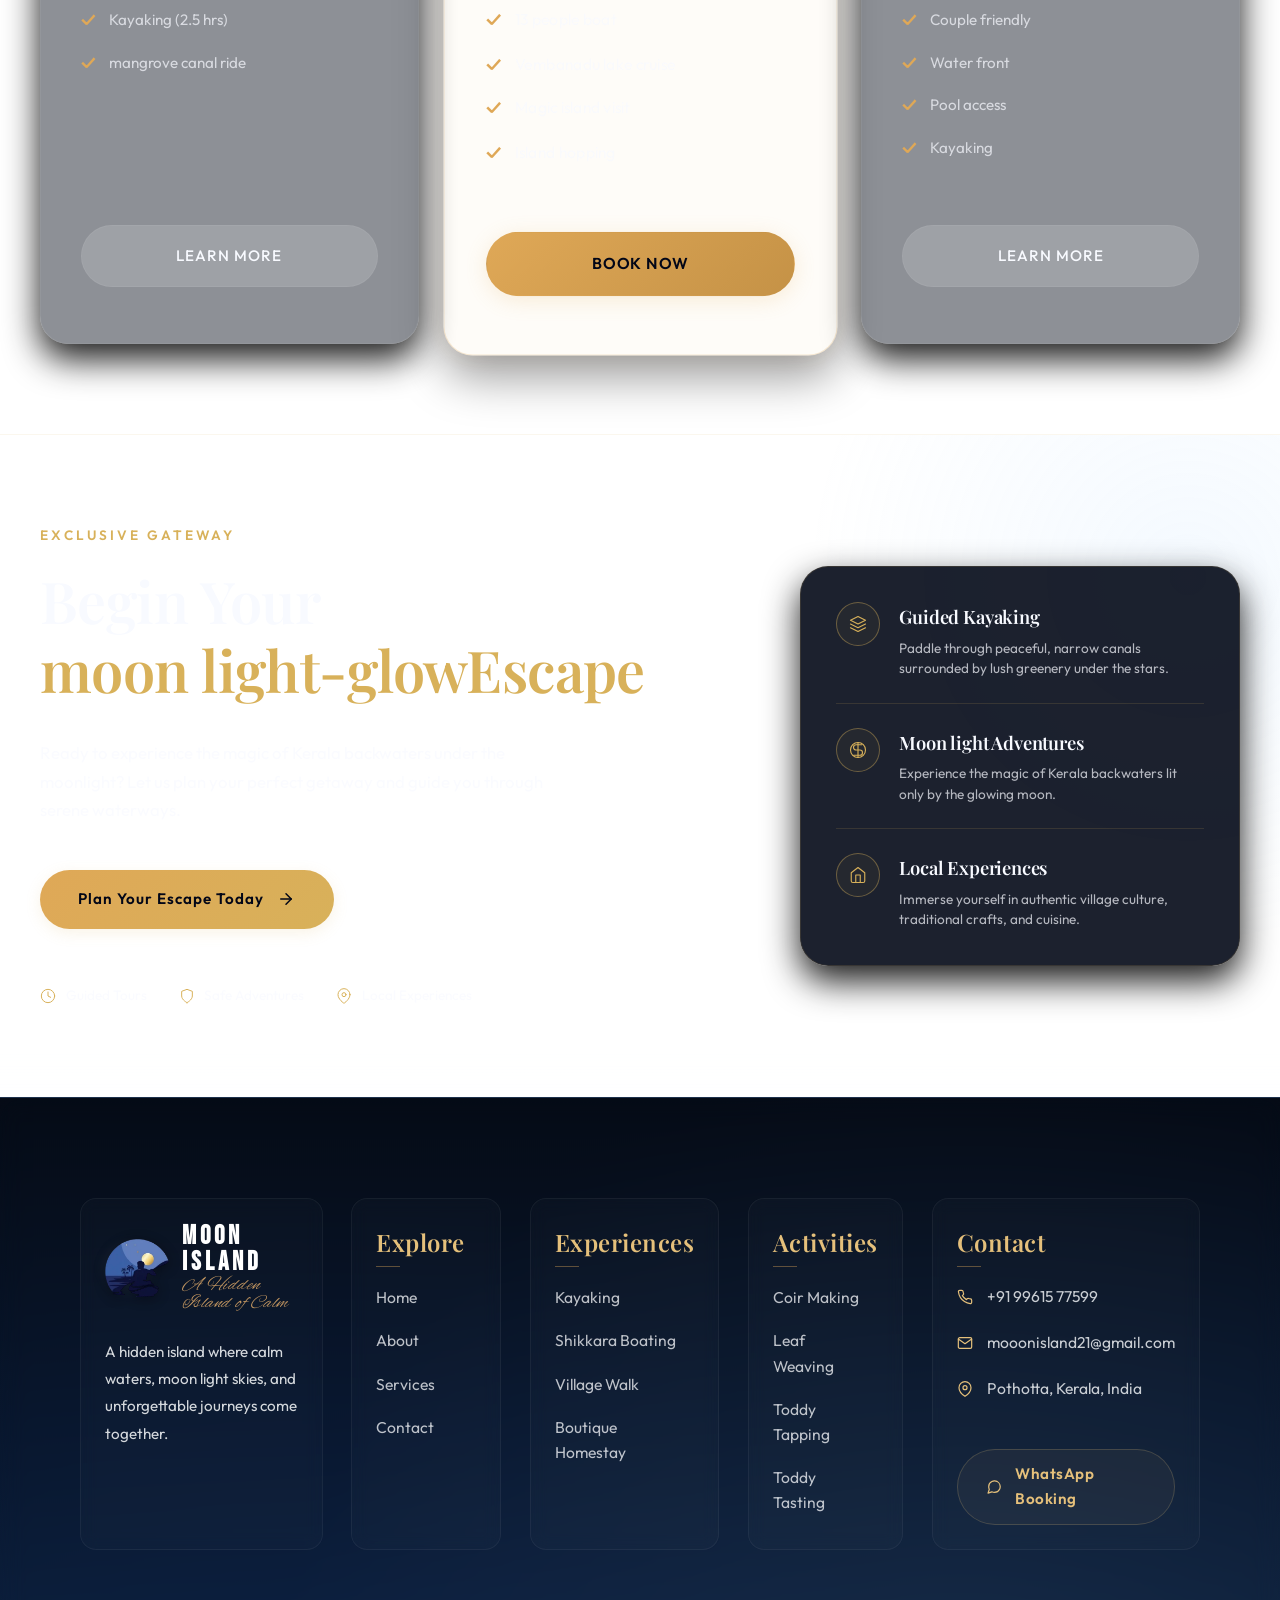
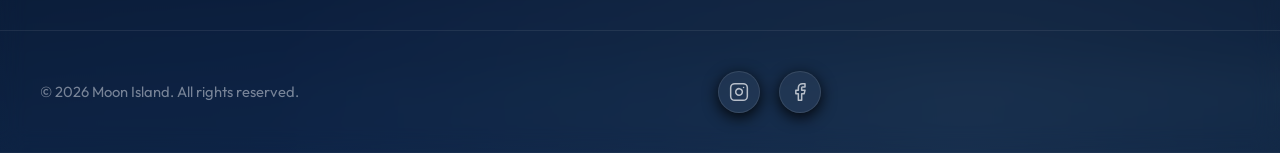
==== commit 4ee33dde: "latest change" ====
--- a/index.html
+++ b/index.html
@@ -13,7 +13,26 @@
         content="Discover Moon Island - A premium luxury tourism destination in Kerala. Experience kayaking, shikkara rides, and boutique stays in a serene moon light atmosphere.">
 
     <!-- SEO & Favicon -->
-    <link rel="canonical" href="index.html" />
+    <meta name="robots" content="index, follow">
+    <link rel="canonical" href="https://YOUR-DOMAIN.com/" />
+
+    <!-- Open Graph / Facebook -->
+    <meta property="og:type" content="website">
+    <meta property="og:url" content="https://YOUR-DOMAIN.com/">
+    <meta property="og:title" content="Moon Island | Luxury Backwater Experiences Kerala">
+    <meta property="og:description"
+        content="Discover Moon Island - A premium luxury tourism destination in Kerala. Experience kayaking, shikkara rides, and boutique stays in a serene moon light atmosphere.">
+    <meta property="og:image" content="https://YOUR-DOMAIN.com/assets/logo-icon.webp">
+
+    <!-- Twitter -->
+    <meta property="twitter:card" content="summary_large_image">
+    <meta property="twitter:url" content="https://YOUR-DOMAIN.com/">
+    <meta property="twitter:title" content="Moon Island | Luxury Backwater Experiences Kerala">
+    <meta property="twitter:description"
+        content="Discover Moon Island - A premium luxury tourism destination in Kerala. Experience kayaking, shikkara rides, and boutique stays in a serene moon light atmosphere.">
+    <meta property="twitter:image" content="https://YOUR-DOMAIN.com/assets/logo-icon.webp">
+
+
 
     <!-- Critical Resource Preloads -->
     <link rel="preconnect" href="https://fonts.googleapis.com">
@@ -27,6 +46,43 @@
     <link href="https://db.onlinewebfonts.com/c/cf73d2680fe0e0d00f78c7295e3617e0?family=Selima" rel="stylesheet"
         type="text/css" />
     <link rel="stylesheet" href="./style.css?v=23.0">
+        <!-- Structured Data -->
+    <script type="application/ld+json">
+    {
+      "@context": "https://schema.org",
+      "@graph": [
+        {
+          "@type": "WebSite",
+          "@id": "https://YOUR-DOMAIN.com/#website",
+          "url": "https://YOUR-DOMAIN.com/",
+          "name": "Moon Island"
+        },
+        {
+          "@type": "Organization",
+          "@id": "https://YOUR-DOMAIN.com/#organization",
+          "name": "Moon Island",
+          "url": "https://YOUR-DOMAIN.com/",
+          "logo": "https://YOUR-DOMAIN.com/assets/logo-icon.webp",
+          "email": "mooonisland21@gmail.com",
+          "telephone": "+919961577599",
+          "address": {
+            "@type": "PostalAddress",
+            "addressLocality": "Poothotta",
+            "addressRegion": "Kerala",
+            "addressCountry": "IN"
+          }
+        },
+        {
+          "@type": "WebPage",
+          "@id": "https://YOUR-DOMAIN.com/#webpage",
+          "url": "https://YOUR-DOMAIN.com/",
+          "name": "Moon Island",
+          "description": "A premium luxury tourism destination in Kerala.",
+          "isPartOf": { "@id": "https://YOUR-DOMAIN.com/#website" }
+        }
+      ]
+    }
+    </script>
 </head>
 
 <body class="home-page">
@@ -34,7 +90,7 @@
     <div id="premium-loader" class="loader-overlay">
         <div class="loader-logo-container">
             <div class="logo">
-                <img src="assets/logo-icon.webp" alt="Moon Island" class="brand-logo-icon">
+                <img src="assets/logo-icon.webp" alt="Moon Island Luxury Backwater Resort Logo" class="brand-logo-icon">
                 <div class="logo-text-wrapper">
                     <span class="logo-title">MOON ISLAND</span>
                     <span class="logo-tagline">A hidden island of calm</span>
@@ -149,7 +205,7 @@
     <header class="navbar" id="main-nav">
         <div class="container nav-container">
             <a href="index.html" class="logo">
-                <img src="assets/logo-icon.webp" alt="Moon Island" class="brand-logo-icon">
+                <img src="assets/logo-icon.webp" alt="Moon Island Luxury Backwater Resort Logo" class="brand-logo-icon">
                 <div class="logo-text-wrapper">
                     <span class="logo-title">MOON ISLAND</span>
                     <span class="logo-tagline">A hidden island of calm</span>
@@ -247,7 +303,7 @@
                     <div class="featured-image-wrapper">
                         <div class="stars-bg-behind-card"></div>
                         <div class="featured-image-frame v2">
-                            <img src="assets/hero_night_v2.webp" alt="Moon Island Resort" class="destination-image"
+                            <img src="assets/hero_night_v2.webp" alt="A serene moonlit night view of Moon Island luxury backwater resort in Kerala" class="destination-image"
                                 loading="lazy" decoding="async">
                             <div class="glass-highlight"></div>
                         </div>
@@ -387,7 +443,7 @@
                                 <!-- FRONT SIDE -->
                                 <div class="card-face card-front">
                                     <div class="experience-img-wrapper">
-                                        <img src="kayaking.png" alt="Kayaking" loading="lazy" decoding="async">
+                                        <img src="kayaking.png" alt="Guests enjoying a peaceful sunset kayaking experience on the Kerala backwaters" loading="lazy" decoding="async">
                                     </div>
                                     <div class="card-front-overlay">
                                         <span class="category-badge">Adventure</span>
@@ -441,7 +497,7 @@
                                 <!-- FRONT SIDE -->
                                 <div class="card-face card-front">
                                     <div class="experience-img-wrapper">
-                                        <img src="assets/boat.webp" alt="Shikkara Boating" loading="lazy"
+                                        <img src="assets/boat.webp" alt="Traditional wooden Shikkara boat cruising through the calm backwaters of Poothotta" loading="lazy"
                                             decoding="async">
                                     </div>
                                     <div class="card-front-overlay">
@@ -496,7 +552,7 @@
                                 <!-- FRONT SIDE -->
                                 <div class="card-face card-front">
                                     <div class="experience-img-wrapper">
-                                        <img src="assets/village.webp" alt="Village Walk" loading="lazy"
+                                        <img src="assets/village.webp" alt="Local village walk showing the authentic cultural heritage of Kerala backwaters" loading="lazy"
                                             decoding="async">
                                     </div>
                                     <div class="card-front-overlay">
@@ -551,7 +607,7 @@
                                 <!-- FRONT SIDE -->
                                 <div class="card-face card-front">
                                     <div class="experience-img-wrapper">
-                                        <img src="assets/homestay.webp" alt="Boutique Homestay" loading="lazy"
+                                        <img src="assets/homestay.webp" alt="Luxurious and traditional boutique homestay accommodation at Moon Island" loading="lazy"
                                             decoding="async">
                                     </div>
                                     <div class="card-front-overlay">
@@ -851,7 +907,7 @@
                             <!-- Magazine Style Image Frame -->
                             <div class="editorial-image-frame">
                                 <div class="editorial-image-inner">
-                                    <img src="p4.webp" alt="Discover Life Along The Backwaters"
+                                    <img src="p4.webp" alt="Vibrant local life and scenic water landscapes along the Kerala backwaters"
                                         class="editorial-featured-image" loading="lazy" decoding="async">
                                     <div class="editorial-image-overlay"></div>
                                 </div>
@@ -897,20 +953,20 @@
                         <div class="price">₹599<span>/person</span></div>
                         <ul class="package-features">
                             <li>Kayaking (2.5 hrs)</li>
-                            <li>Kanal route</li>
+                            <li>mangrove canal ride</li>
                         </ul>
                         <a href="services.html" class="btn btn-outline">Learn More</a>
                     </div>
 
                     <div class="package-card popular">
                         <div class="badge">Most Popular</div>
-                        <h3>Day Escape Package</h3>
-                        <div class="price">₹1,999<span>/person</span></div>
+                        <h3>Island hopping</h3>
+                        <div class="price">₹2,000<span>/hr</span></div>
                         <ul class="package-features">
-                            <li>Kayaking (2.5 hrs)</li>
-                            <li>Shikkara Ride</li>
-                            <li>Village Walk</li>
-                            <li>Pool Access</li>
+                            <li>13 people boat </li>
+                            <li>Vembanadu lake cruise </li>
+                            <li>Magic island visit </li>
+                            <li>Island hopping</li>
                         </ul>
                         <a href="contact.html" class="btn btn-primary">Book Now</a>
                     </div>
@@ -1081,7 +1137,7 @@
                     <!-- Column 1: Brand -->
                     <div class="footer-col footer-col-brand">
                         <a href="index.html" class="logo footer-logo">
-                            <img src="assets/logo-icon.webp" alt="Moon Island Logo" class="brand-logo-icon"
+                            <img src="assets/logo-icon.webp" alt="Moon Island Signature Gold Emblem" class="brand-logo-icon"
                                 loading="lazy" decoding="async">
                             <div class="logo-text-wrapper">
                                 <span class="logo-title">MOON ISLAND</span>
@@ -1096,7 +1152,7 @@
 
                     <!-- Column 2: Explore -->
                     <div class="footer-col">
-                        <h4 class="footer-col-title">Explore</h4>
+                        <h2 class="footer-col-title">Explore</h2>
                         <ul class="footer-links">
                             <li><a href="index.html">Home</a></li>
                             <li><a href="about.html">About</a></li>
@@ -1107,18 +1163,18 @@
 
                     <!-- Column 3: Experiences -->
                     <div class="footer-col">
-                        <h4 class="footer-col-title">Experiences</h4>
+                        <h2 class="footer-col-title">Experiences</h2>
                         <ul class="footer-links">
-                            <li><a href="services.html">Kayaking</a></li>
-                            <li><a href="services.html">Shikkara Boating</a></li>
-                            <li><a href="services.html">Village Walk</a></li>
-                            <li><a href="services.html">Boutique Homestay</a></li>
+                            <li><a href="services.html#kayaking">Kayaking</a></li>
+                            <li><a href="services.html#shikkara">Shikkara Boating</a></li>
+                            <li><a href="services.html#village">Village Walk</a></li>
+                            <li><a href="services.html#homestay">Boutique Homestay</a></li>
                         </ul>
                     </div>
 
                     <!-- Column 4: Activities -->
                     <div class="footer-col">
-                        <h4 class="footer-col-title">Activities</h4>
+                        <h2 class="footer-col-title">Activities</h2>
                         <ul class="footer-links">
                             <li><a href="services.html">Coir Making</a></li>
                             <li><a href="services.html">Leaf Weaving</a></li>
@@ -1129,7 +1185,7 @@
 
                     <!-- Column 5: Contact -->
                     <div class="footer-col footer-col-contact">
-                        <h4 class="footer-col-title">Contact</h4>
+                        <h2 class="footer-col-title">Contact</h2>
                         <ul class="footer-contact-list">
                             <li class="footer-contact-item">
                                 <span class="contact-icon-wrapper">
@@ -1193,8 +1249,8 @@
                         <p class="copyright">&copy; 2026 Moon Island. All rights reserved.</p>
                     </div>
                     <div class="footer-socials">
-                        <a href="https://www.instagram.com/moon_islandd?igsh=YjNvdjU3eHdmNzgx&igsi=YjNvdjU3eHdmNzgx" target="_blank" rel="noopener"
-                            class="footer-social-icon social-btn" aria-label="Instagram">
+                        <a href="https://www.instagram.com/moon_islandd?igsh=YjNvdjU3eHdmNzgx&igsi=YjNvdjU3eHdmNzgx"
+                            target="_blank" rel="noopener" class="footer-social-icon social-btn" aria-label="Instagram">
                             <svg viewBox="0 0 24 24" fill="none" stroke="currentColor" stroke-width="1.8"
                                 stroke-linecap="round" stroke-linejoin="round">
                                 <rect x="2" y="2" width="20" height="20" rx="5" ry="5"></rect>
@@ -1222,7 +1278,7 @@
                 <!-- 1. Logo Section -->
                 <div class="mobile-logo-section">
                     <a href="index.html" class="mobile-footer-logo">
-                        <img src="assets/logo-icon.webp" alt="Moon Island Logo" class="mobile-brand-logo-icon"
+                        <img src="assets/logo-icon.webp" alt="" class="mobile-brand-logo-icon"
                             loading="lazy" decoding="async">
                         <div class="mobile-logo-text-wrapper">
                             <span class="logo-title">MOON ISLAND</span>
@@ -1238,8 +1294,8 @@
 
                 <!-- 3. Social Icons Section -->
                 <div class="mobile-social-icons">
-                    <a href="https://www.instagram.com/moon_islandd?igsh=YjNvdjU3eHdmNzgx&igsi=YjNvdjU3eHdmNzgx" target="_blank" rel="noopener" class="mobile-social-btn"
-                        aria-label="Instagram">
+                    <a href="https://www.instagram.com/moon_islandd?igsh=YjNvdjU3eHdmNzgx&igsi=YjNvdjU3eHdmNzgx"
+                        target="_blank" rel="noopener" class="mobile-social-btn" aria-label="Instagram">
                         <svg viewBox="0 0 24 24" fill="none" stroke="currentColor" stroke-width="1.8"
                             stroke-linecap="round" stroke-linejoin="round">
                             <rect x="2" y="2" width="20" height="20" rx="5" ry="5"></rect>
@@ -1247,8 +1303,8 @@
                             <line x1="17.5" y1="6.5" x2="17.51" y2="6.5"></line>
                         </svg>
                     </a>
-                    <a href="https://www.facebook.com/share/1CzgqVfX1g/" target="_blank" rel="noopener" class="mobile-social-btn"
-                        aria-label="Facebook">
+                    <a href="https://www.facebook.com/share/1CzgqVfX1g/" target="_blank" rel="noopener"
+                        class="mobile-social-btn" aria-label="Facebook">
                         <svg viewBox="0 0 24 24" fill="none" stroke="currentColor" stroke-width="1.8"
                             stroke-linecap="round" stroke-linejoin="round">
                             <path d="M18 2h-3a5 5 0 0 0-5 5v3H7v4h3v8h4v-8h3l1-4h-4V7a1 1 0 0 1 1-1h3z"></path>
@@ -1276,7 +1332,7 @@
                 <!-- 4. Navigation Grid -->
                 <div class="mobile-nav-grid">
                     <div class="mobile-nav-col">
-                        <h4 class="mobile-nav-title">Explore</h4>
+                        <h2 class="mobile-nav-title">Explore</h2>
                         <ul class="mobile-nav-links">
                             <li><a href="index.html">Home</a></li>
                             <li><a href="about.html">About</a></li>
@@ -1285,16 +1341,16 @@
                         </ul>
                     </div>
                     <div class="mobile-nav-col">
-                        <h4 class="mobile-nav-title">Experiences</h4>
+                        <h2 class="mobile-nav-title">Experiences</h2>
                         <ul class="mobile-nav-links">
-                            <li><a href="services.html">Kayaking</a></li>
-                            <li><a href="services.html">Shikkara Boating</a></li>
-                            <li><a href="services.html">Village Walk</a></li>
-                            <li><a href="services.html">Boutique Homestay</a></li>
+                            <li><a href="services.html#kayaking">Kayaking</a></li>
+                            <li><a href="services.html#shikkara">Shikkara Boating</a></li>
+                            <li><a href="services.html#village">Village Walk</a></li>
+                            <li><a href="services.html#homestay">Boutique Homestay</a></li>
                         </ul>
                     </div>
                     <div class="mobile-nav-col">
-                        <h4 class="mobile-nav-title">Support</h4>
+                        <h2 class="mobile-nav-title">Support</h2>
                         <ul class="mobile-nav-links">
                             <li><a href="#">FAQ</a></li>
                             <li><a href="#">Privacy Policy</a></li>
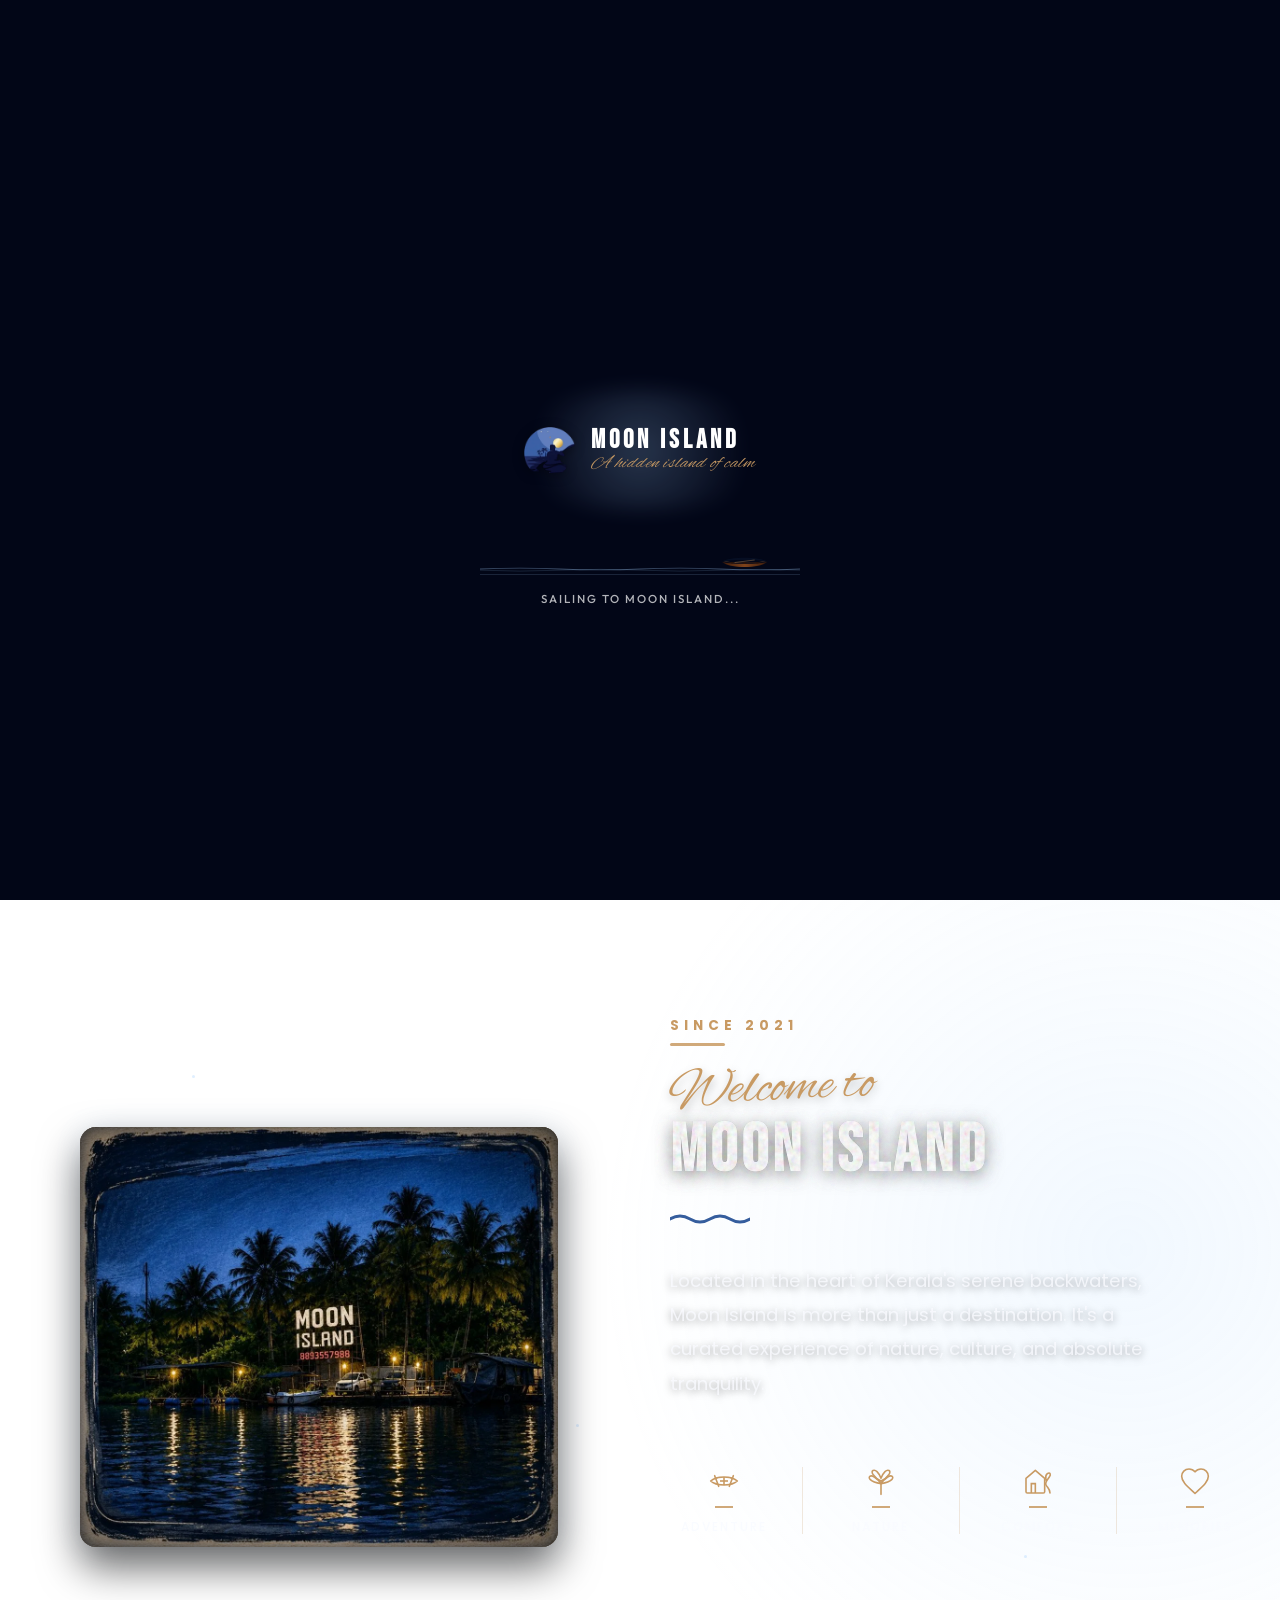
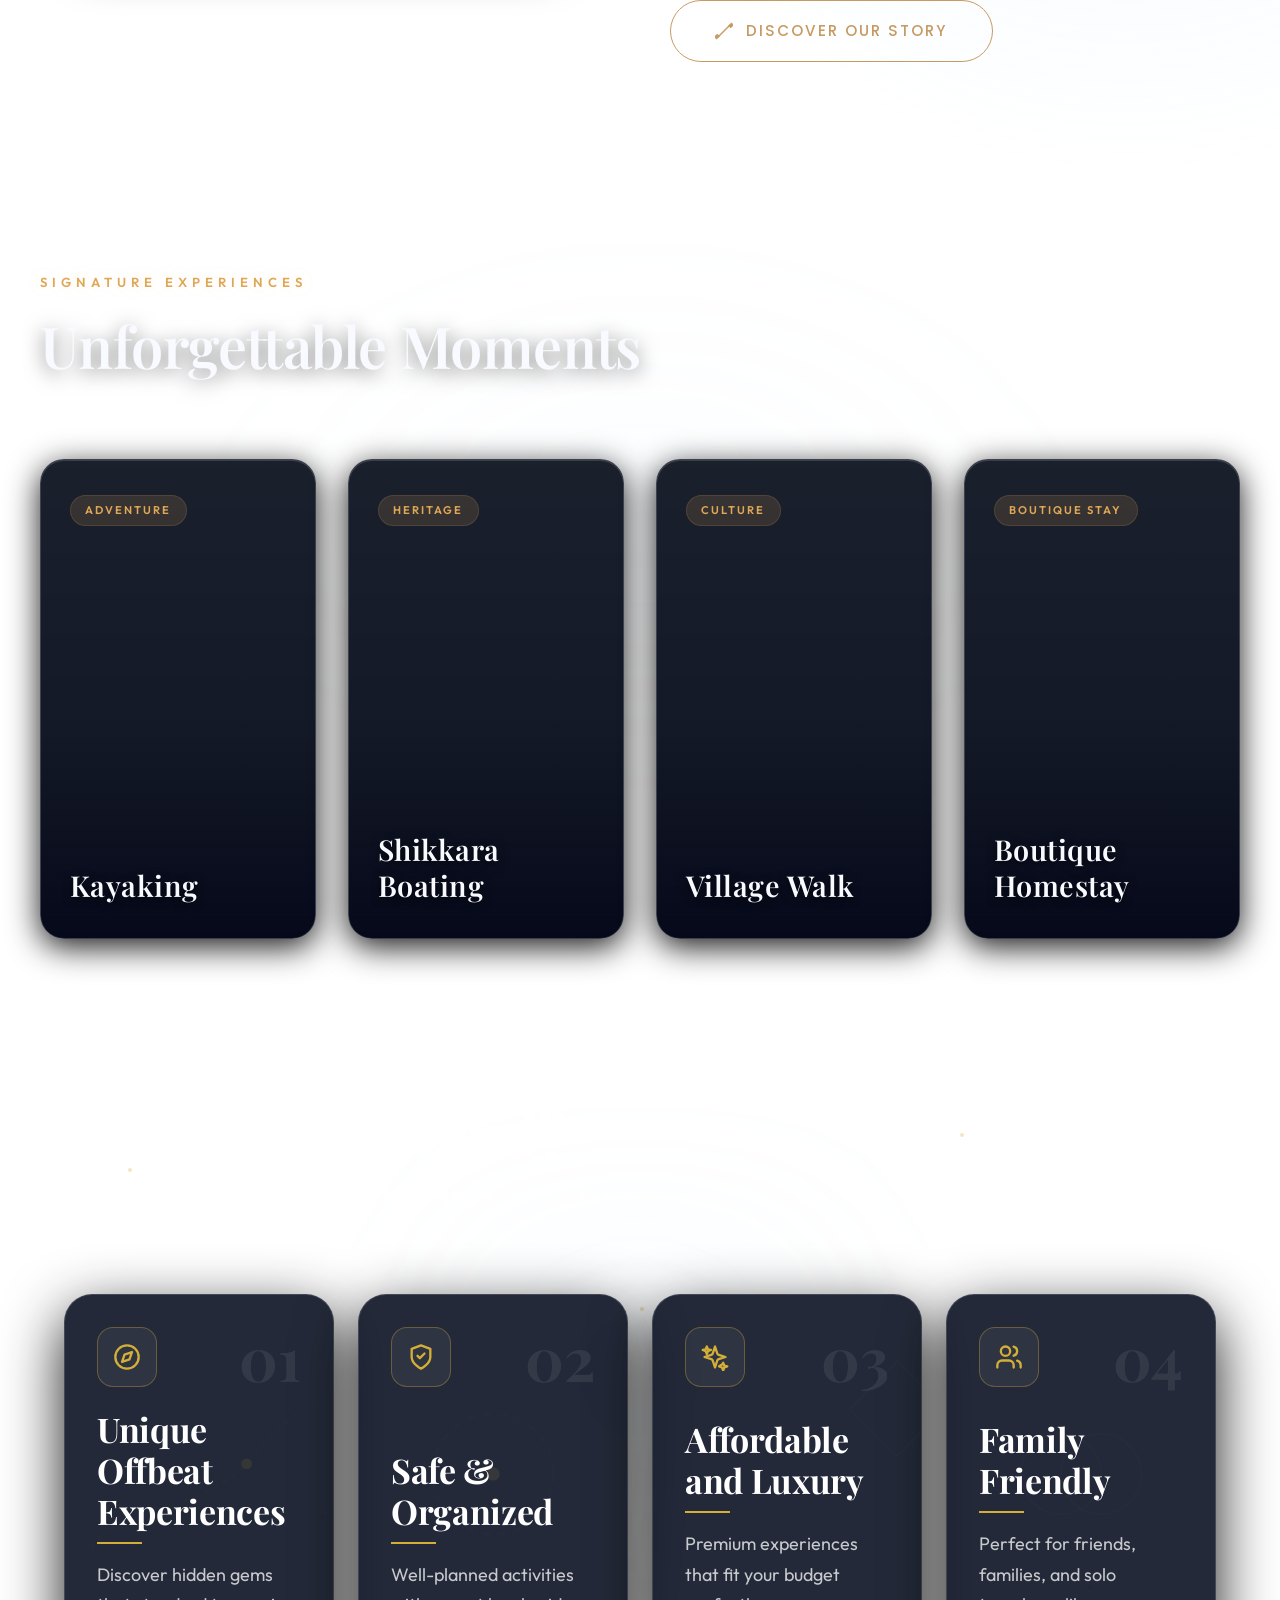
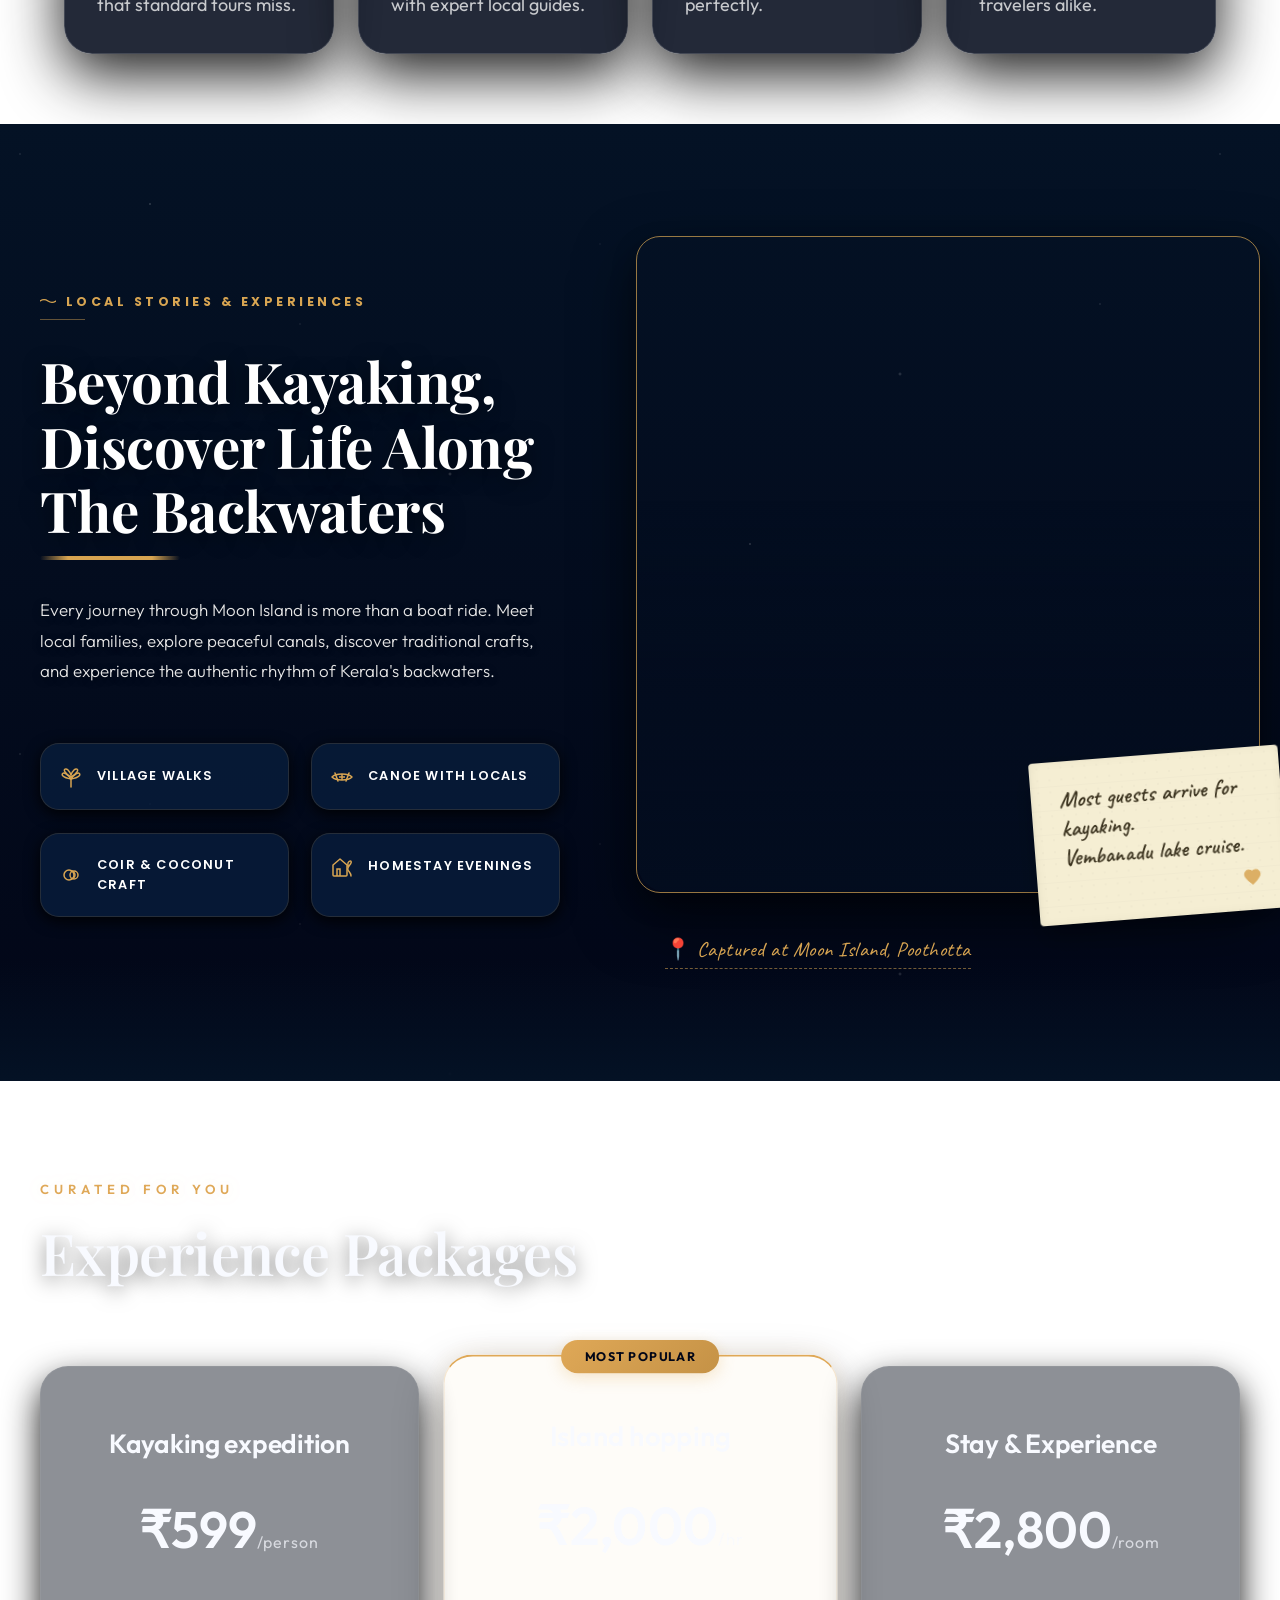
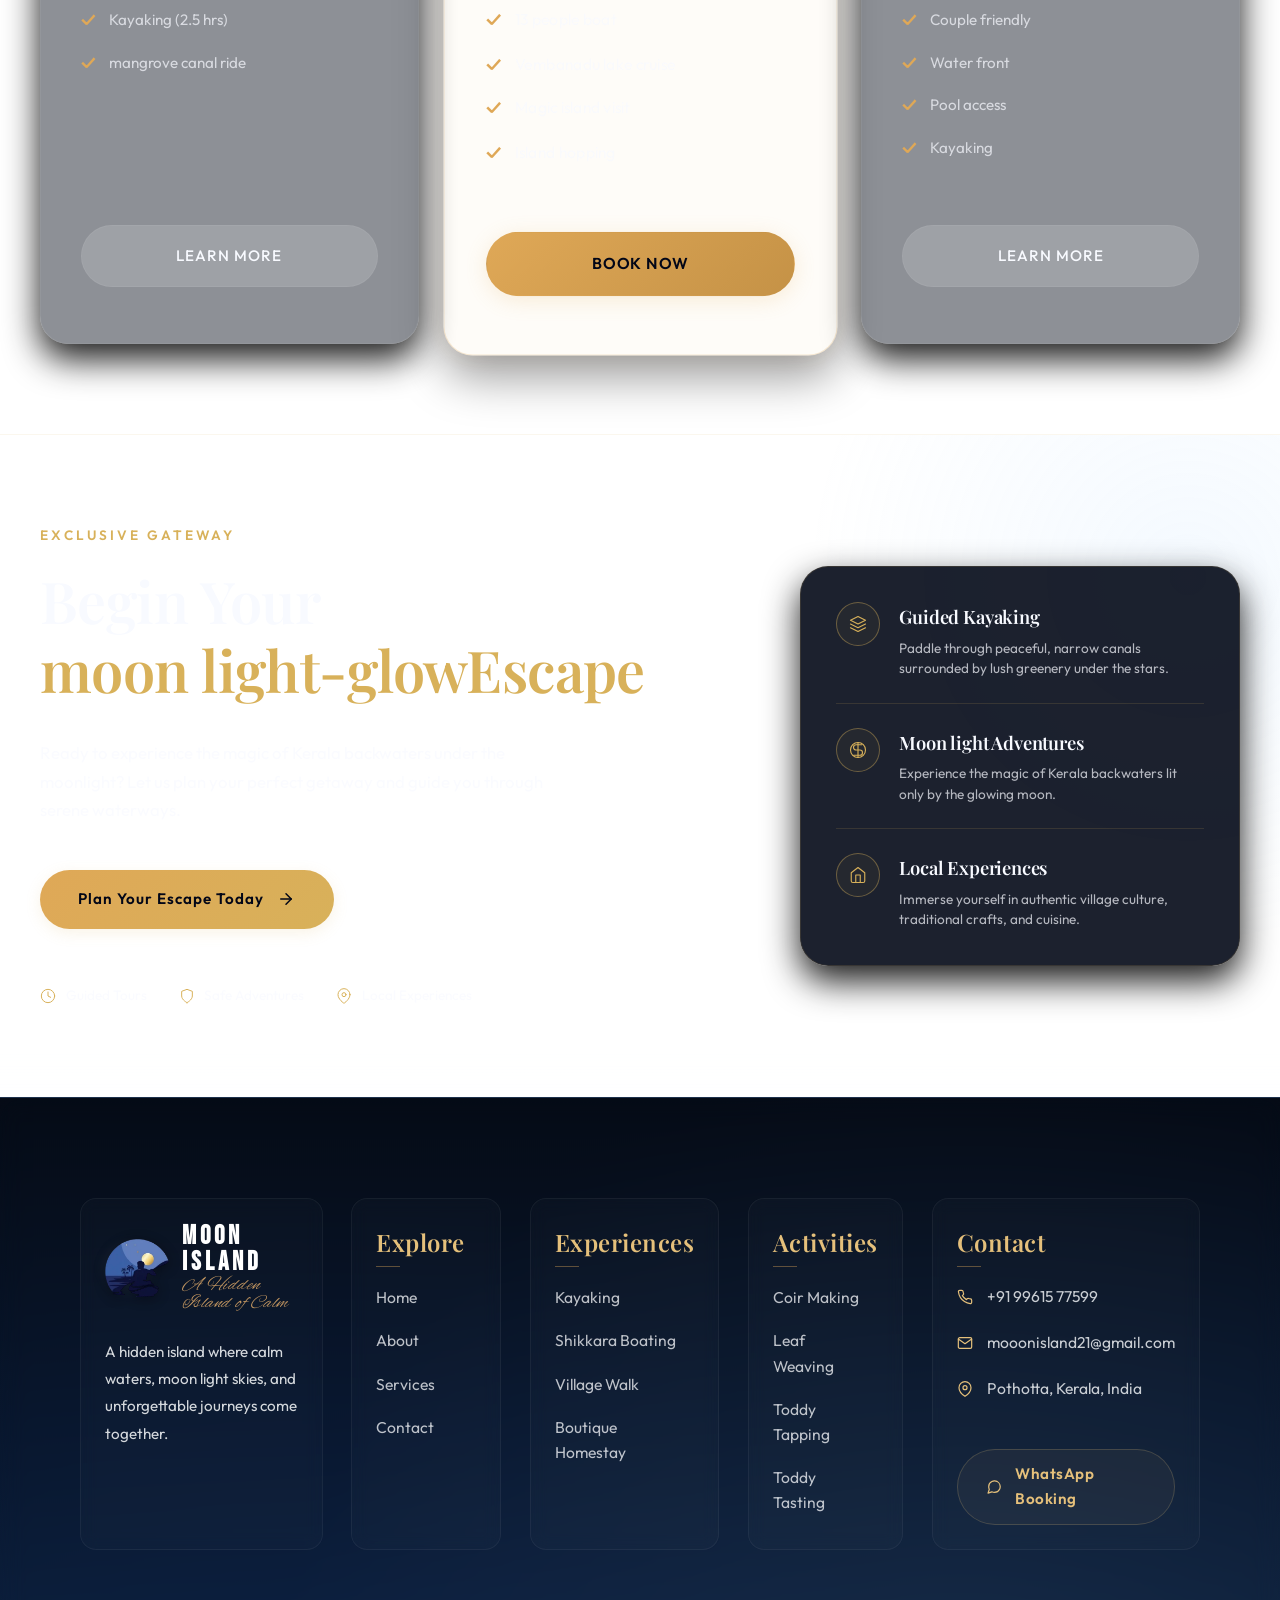
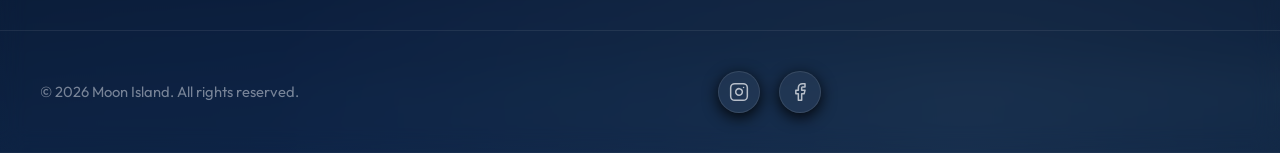
==== commit 39c3910c: "latest change" ====
--- a/index.html
+++ b/index.html
@@ -552,7 +552,7 @@
                                 <!-- FRONT SIDE -->
                                 <div class="card-face card-front">
                                     <div class="experience-img-wrapper">
-                                        <img src="assets/village.webp" alt="Local village walk showing the authentic cultural heritage of Kerala backwaters" loading="lazy"
+                                        <img src="assets/village_walk_new_2.jpg" alt="Local village walk showing the authentic cultural heritage of Kerala backwaters" loading="lazy"
                                             decoding="async">
                                     </div>
                                     <div class="card-front-overlay">
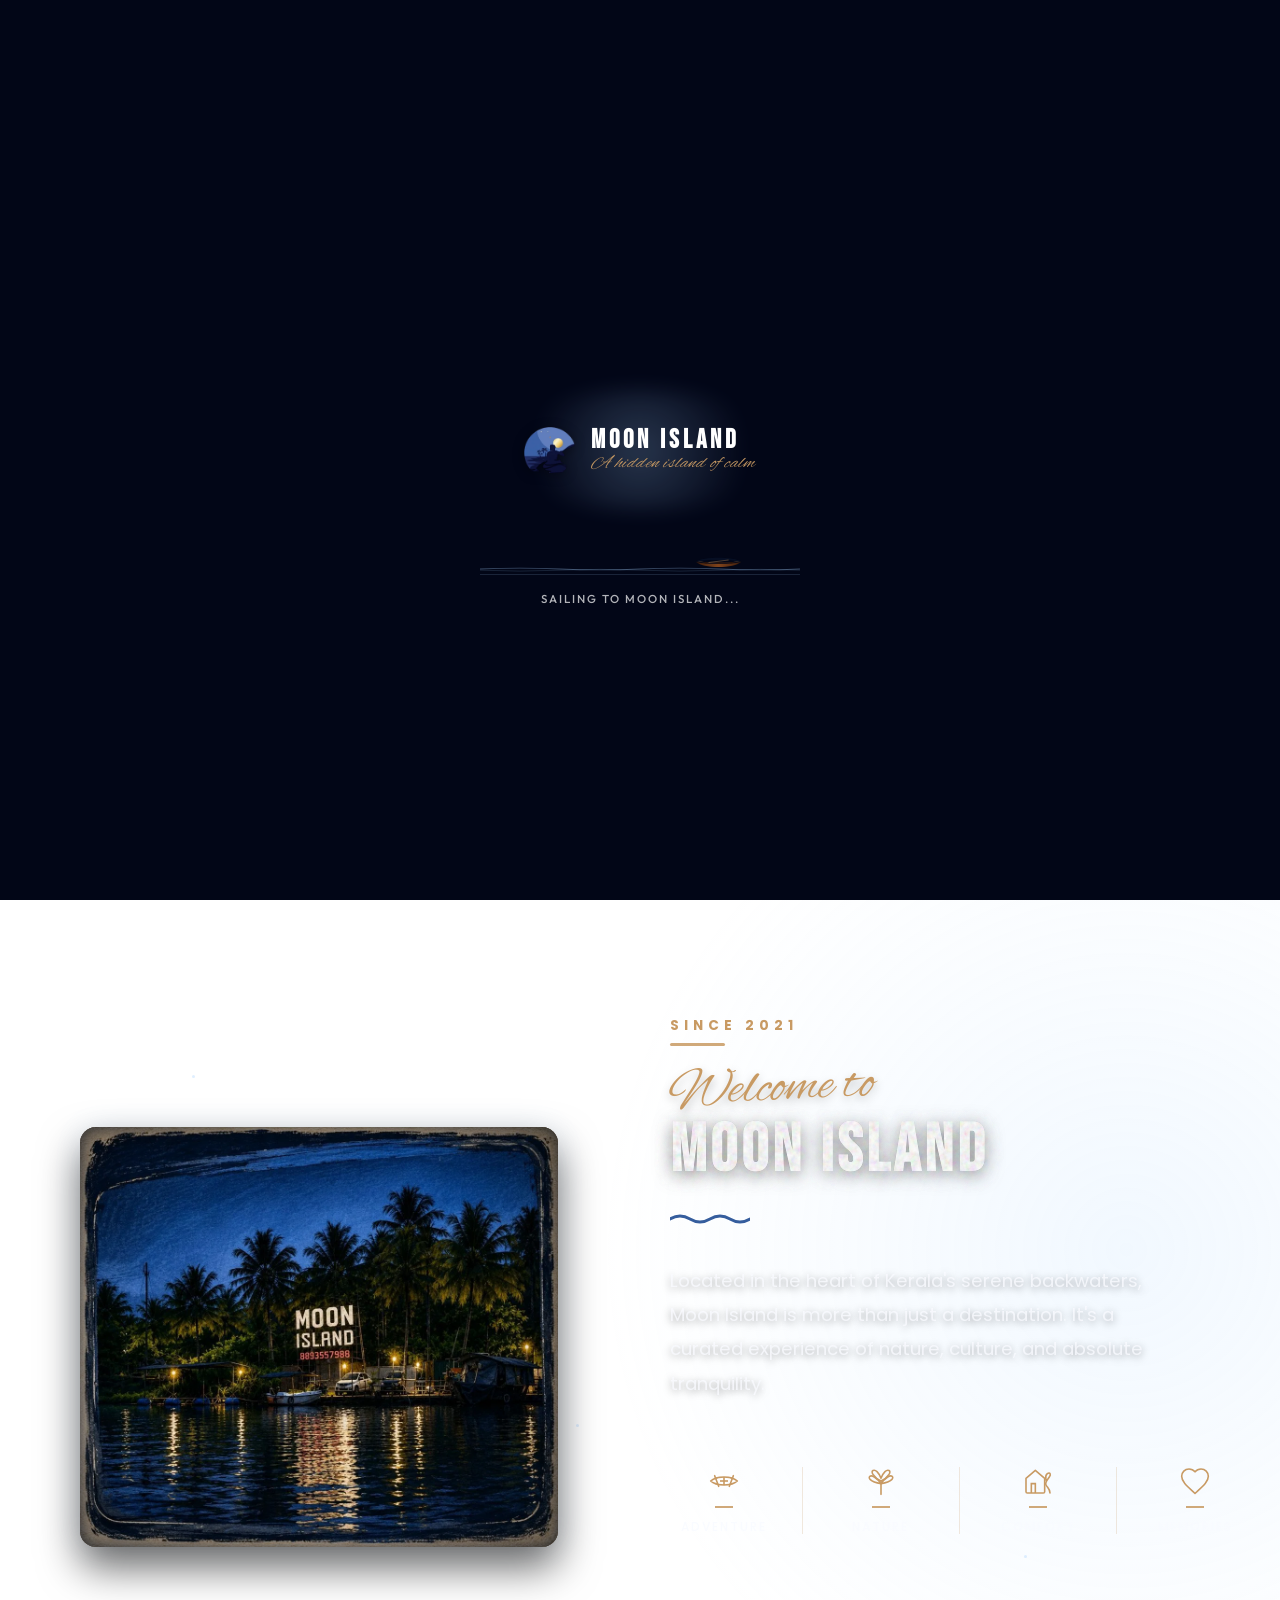
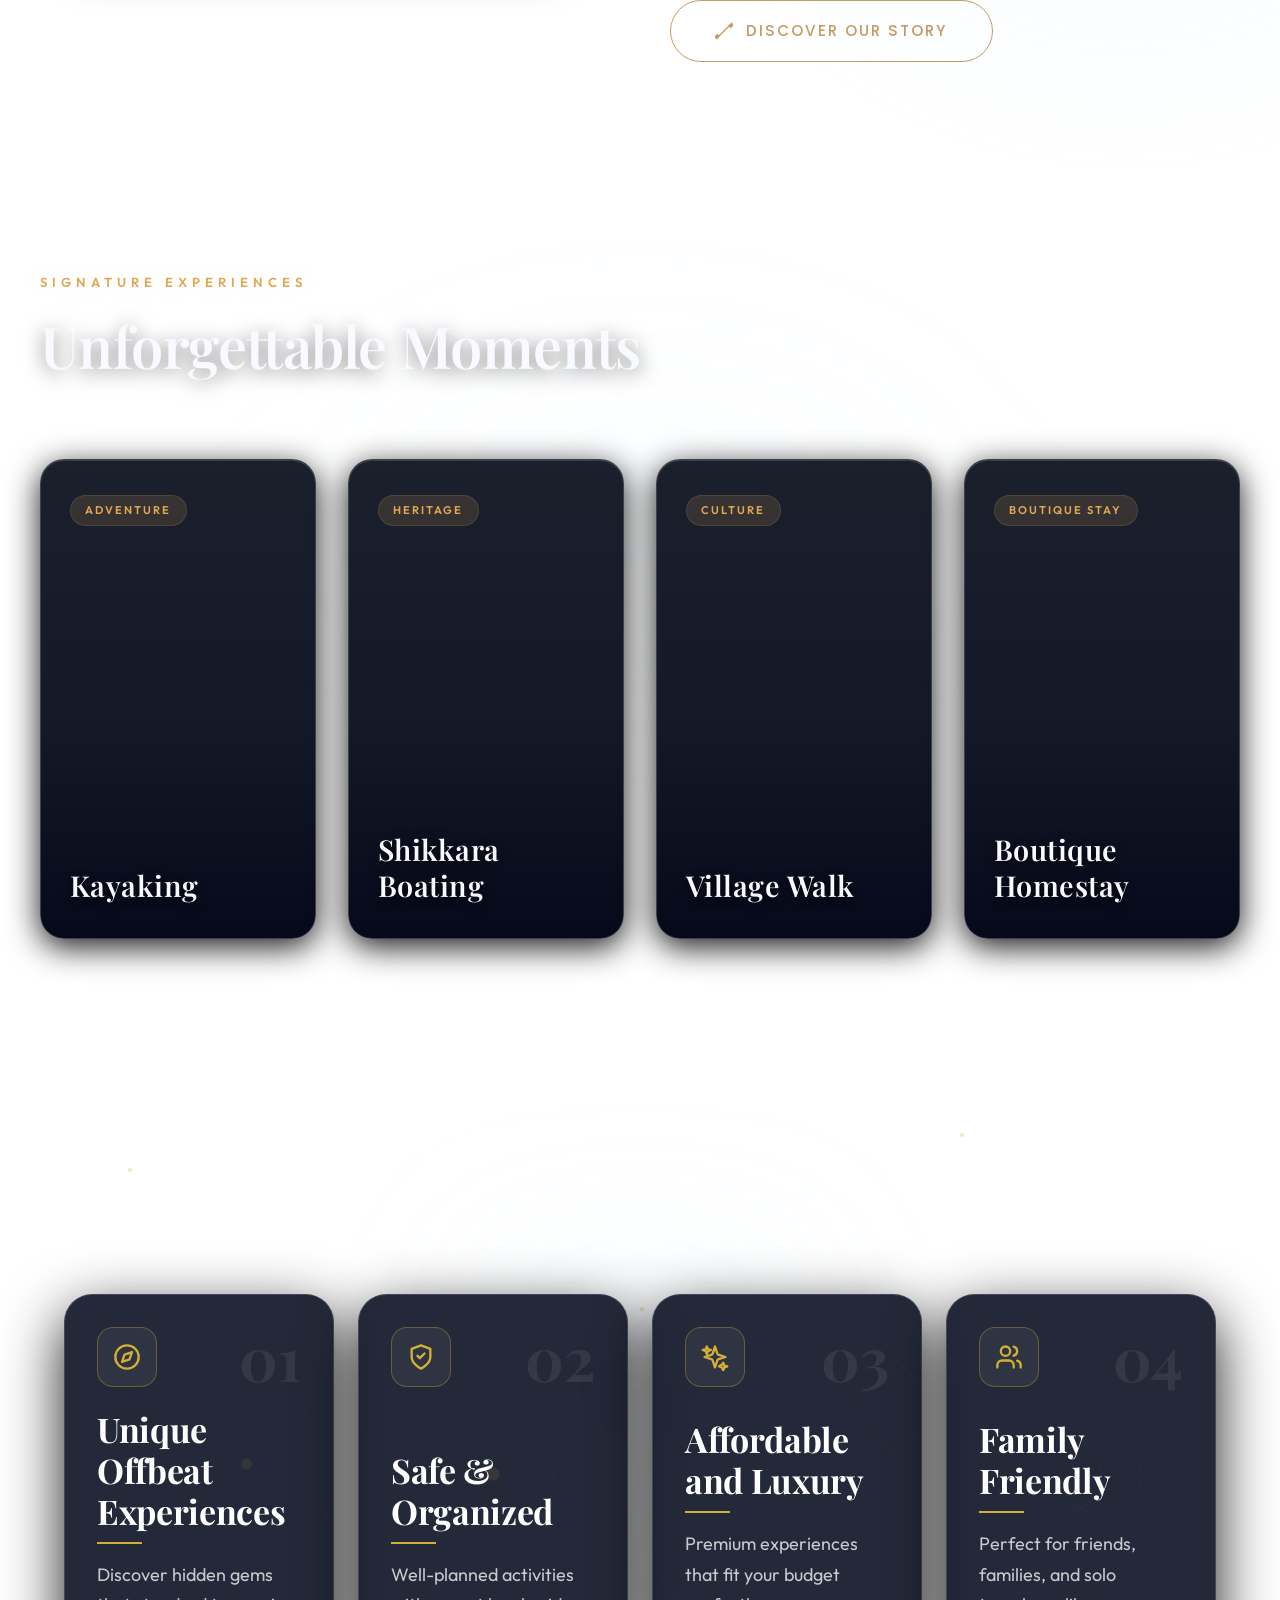
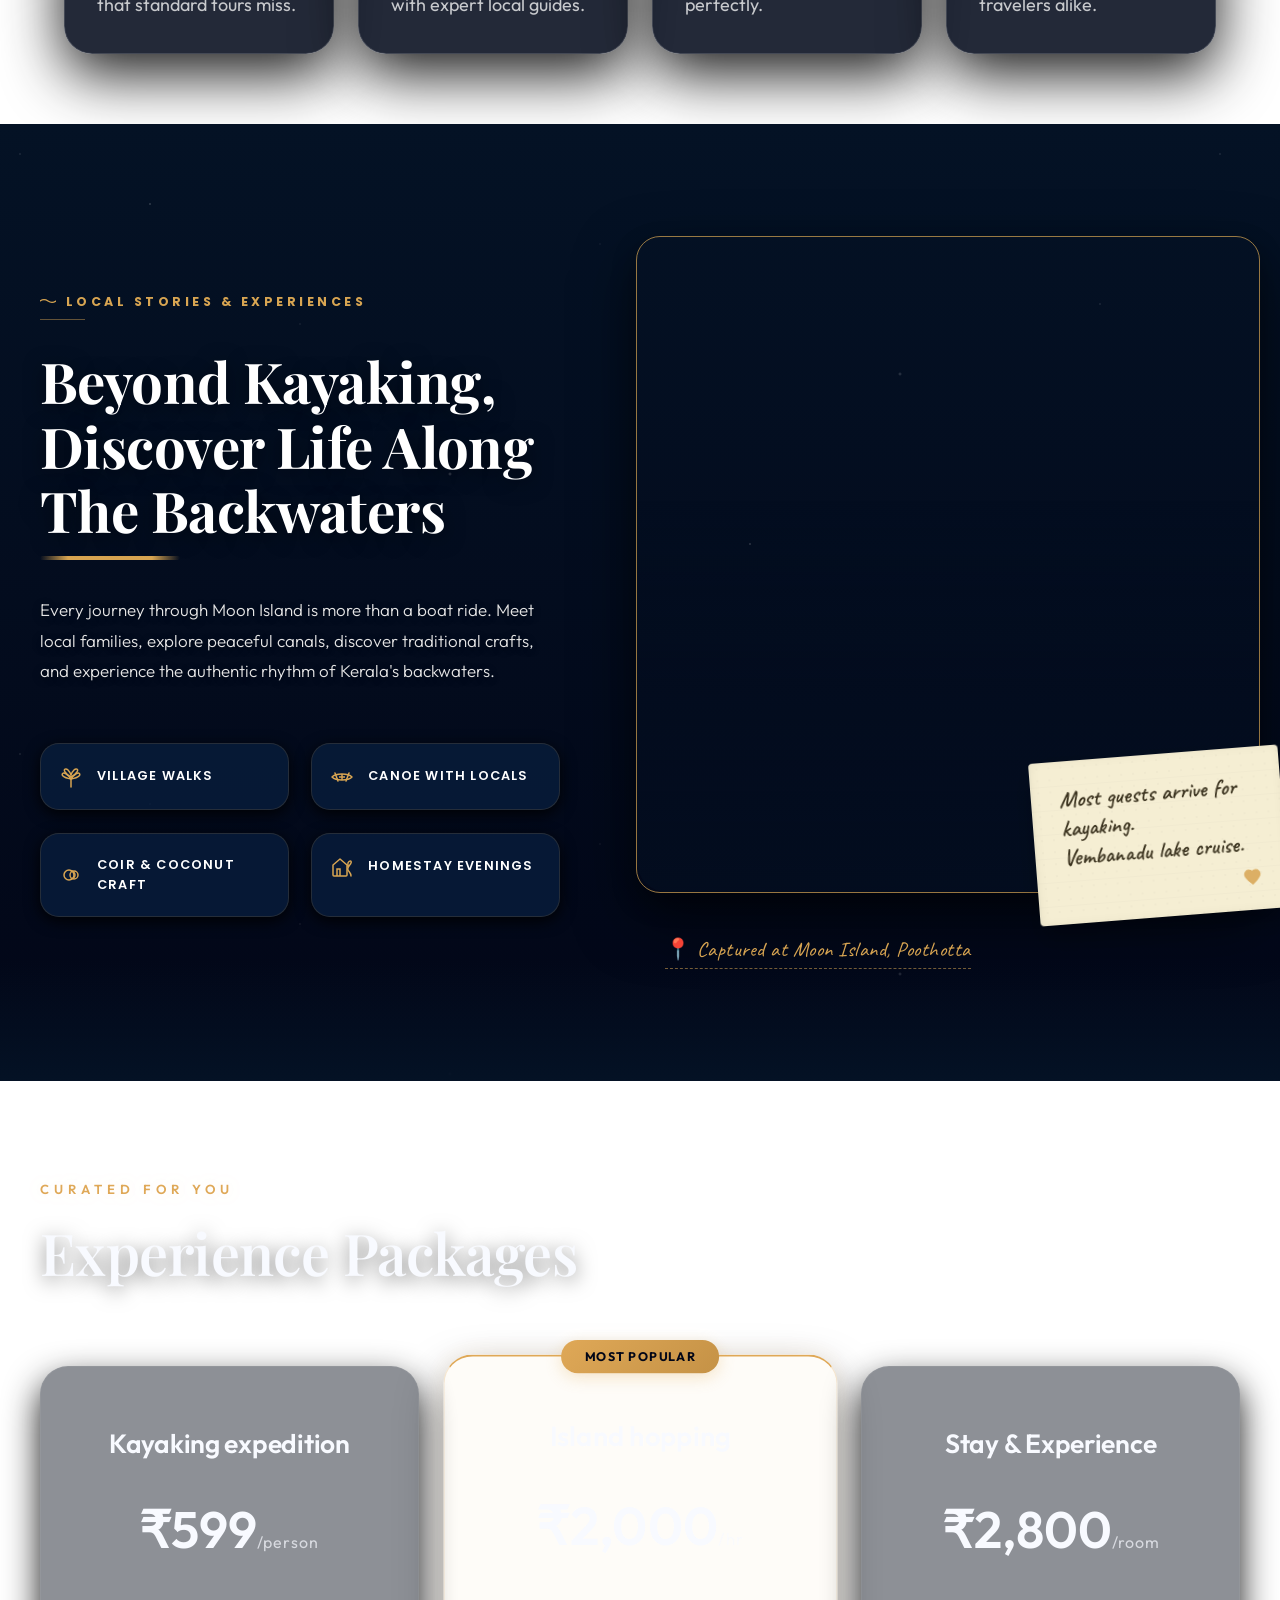
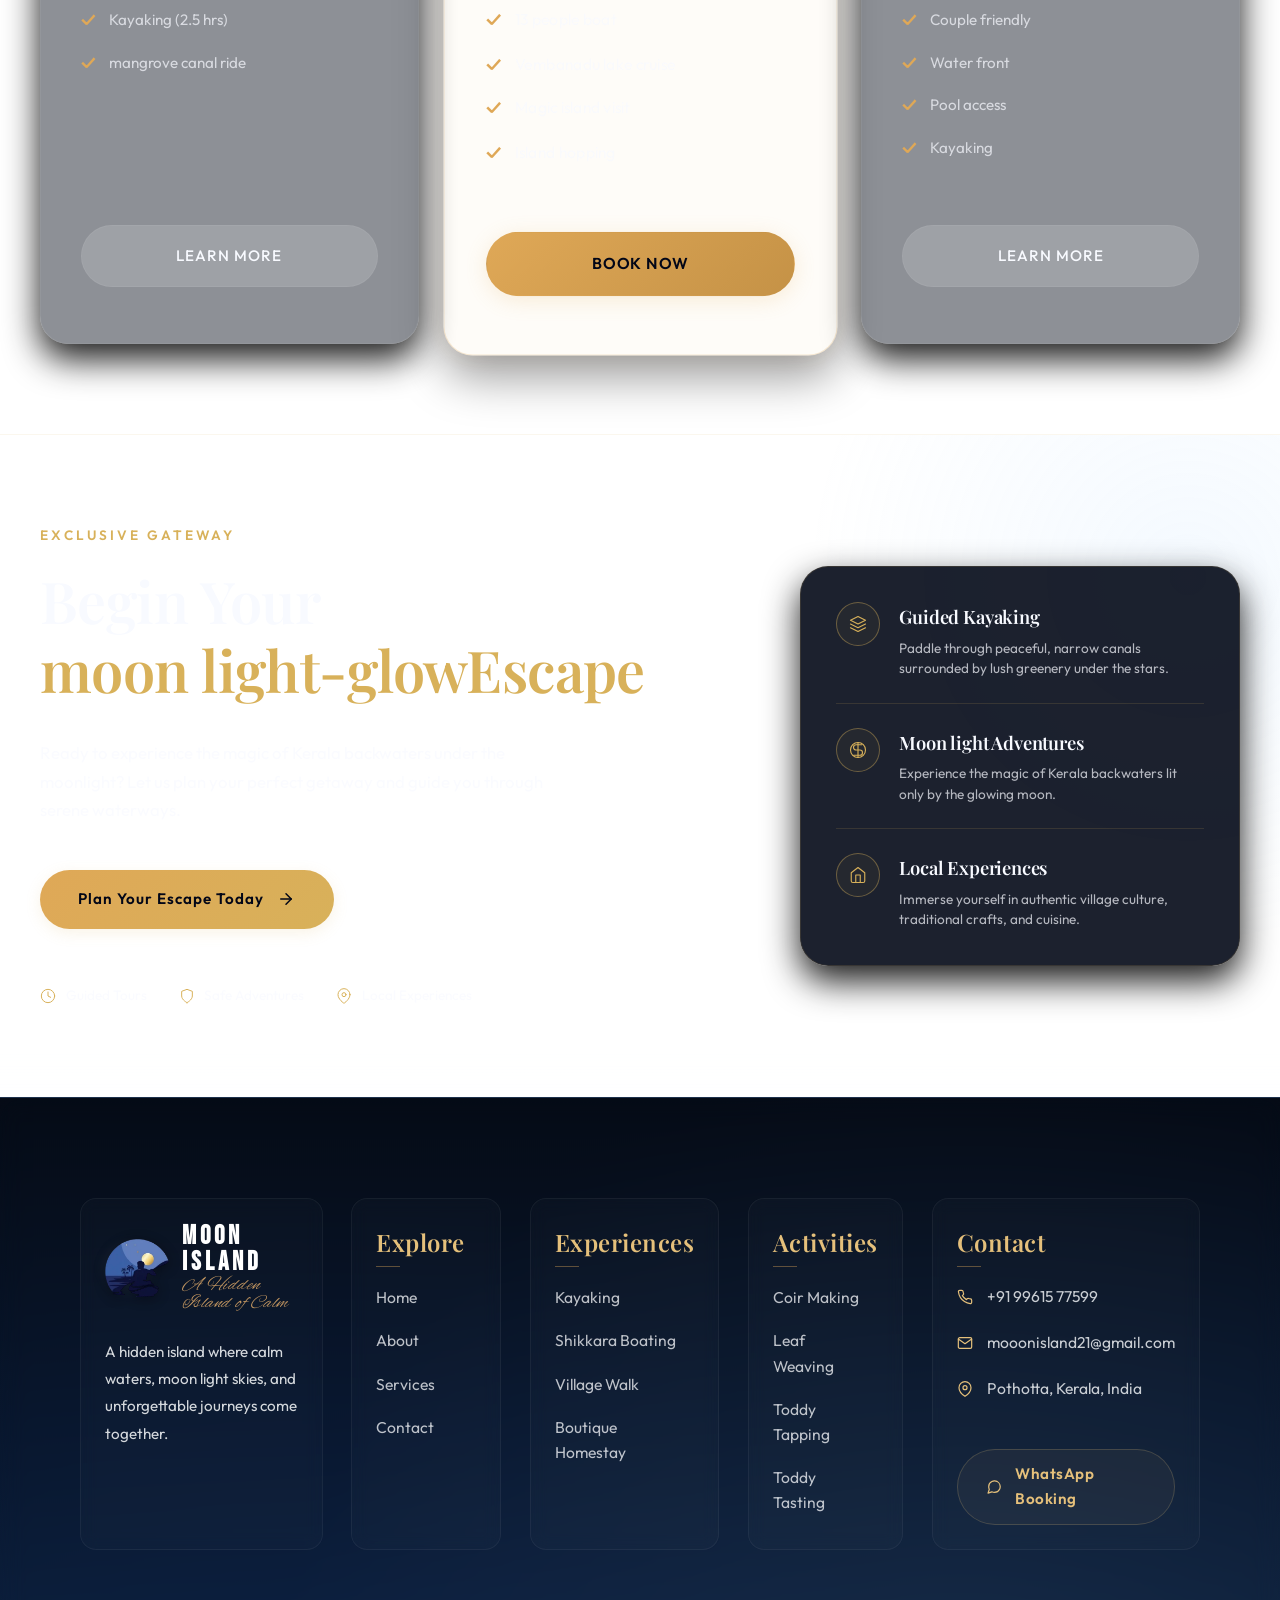
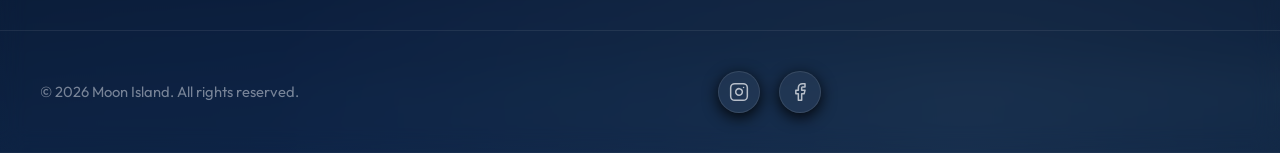
==== commit c521ab4b: "latest change" ====
--- a/index.html
+++ b/index.html
@@ -552,7 +552,7 @@
                                 <!-- FRONT SIDE -->
                                 <div class="card-face card-front">
                                     <div class="experience-img-wrapper">
-                                        <img src="assets/village_walk_new_2.jpg" alt="Local village walk showing the authentic cultural heritage of Kerala backwaters" loading="lazy"
+                                        <img src="assets/village_walk.jpeg" alt="Local village walk showing the authentic cultural heritage of Kerala backwaters" loading="lazy"
                                             decoding="async">
                                     </div>
                                     <div class="card-front-overlay">
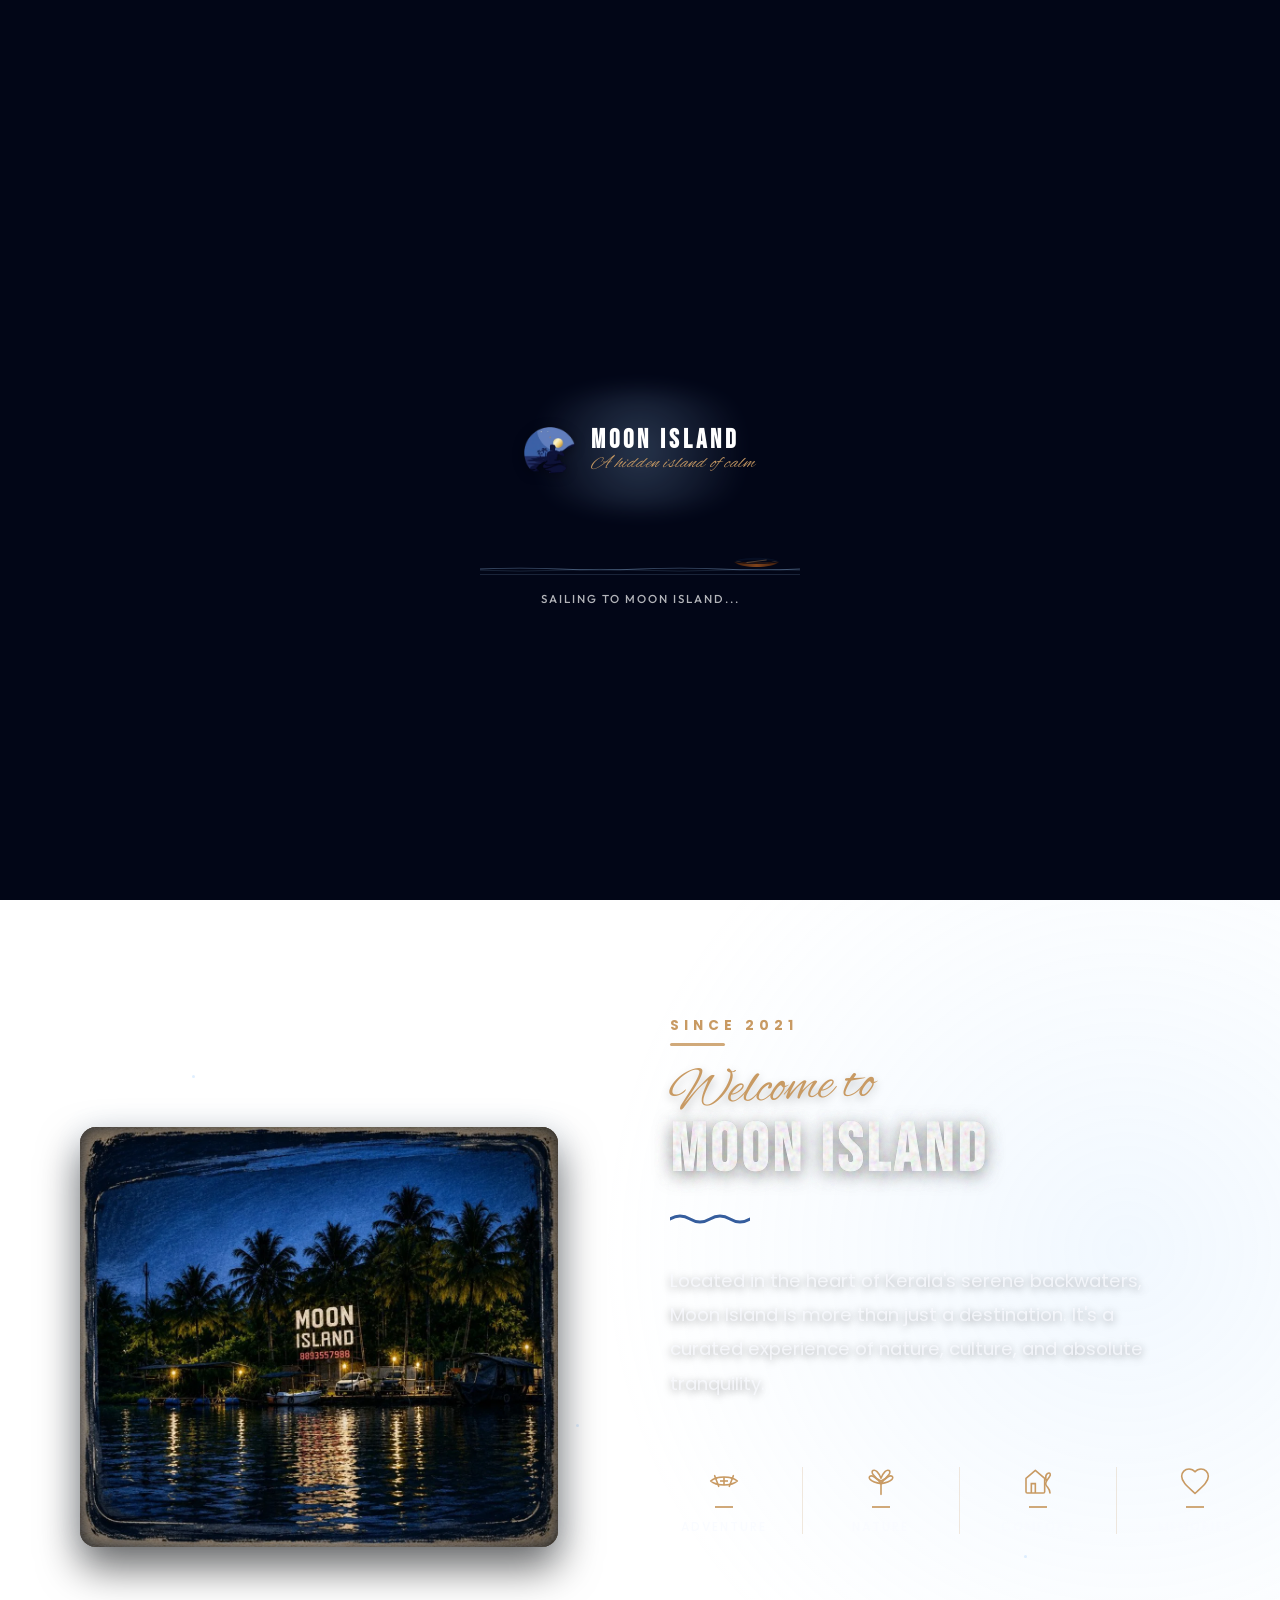
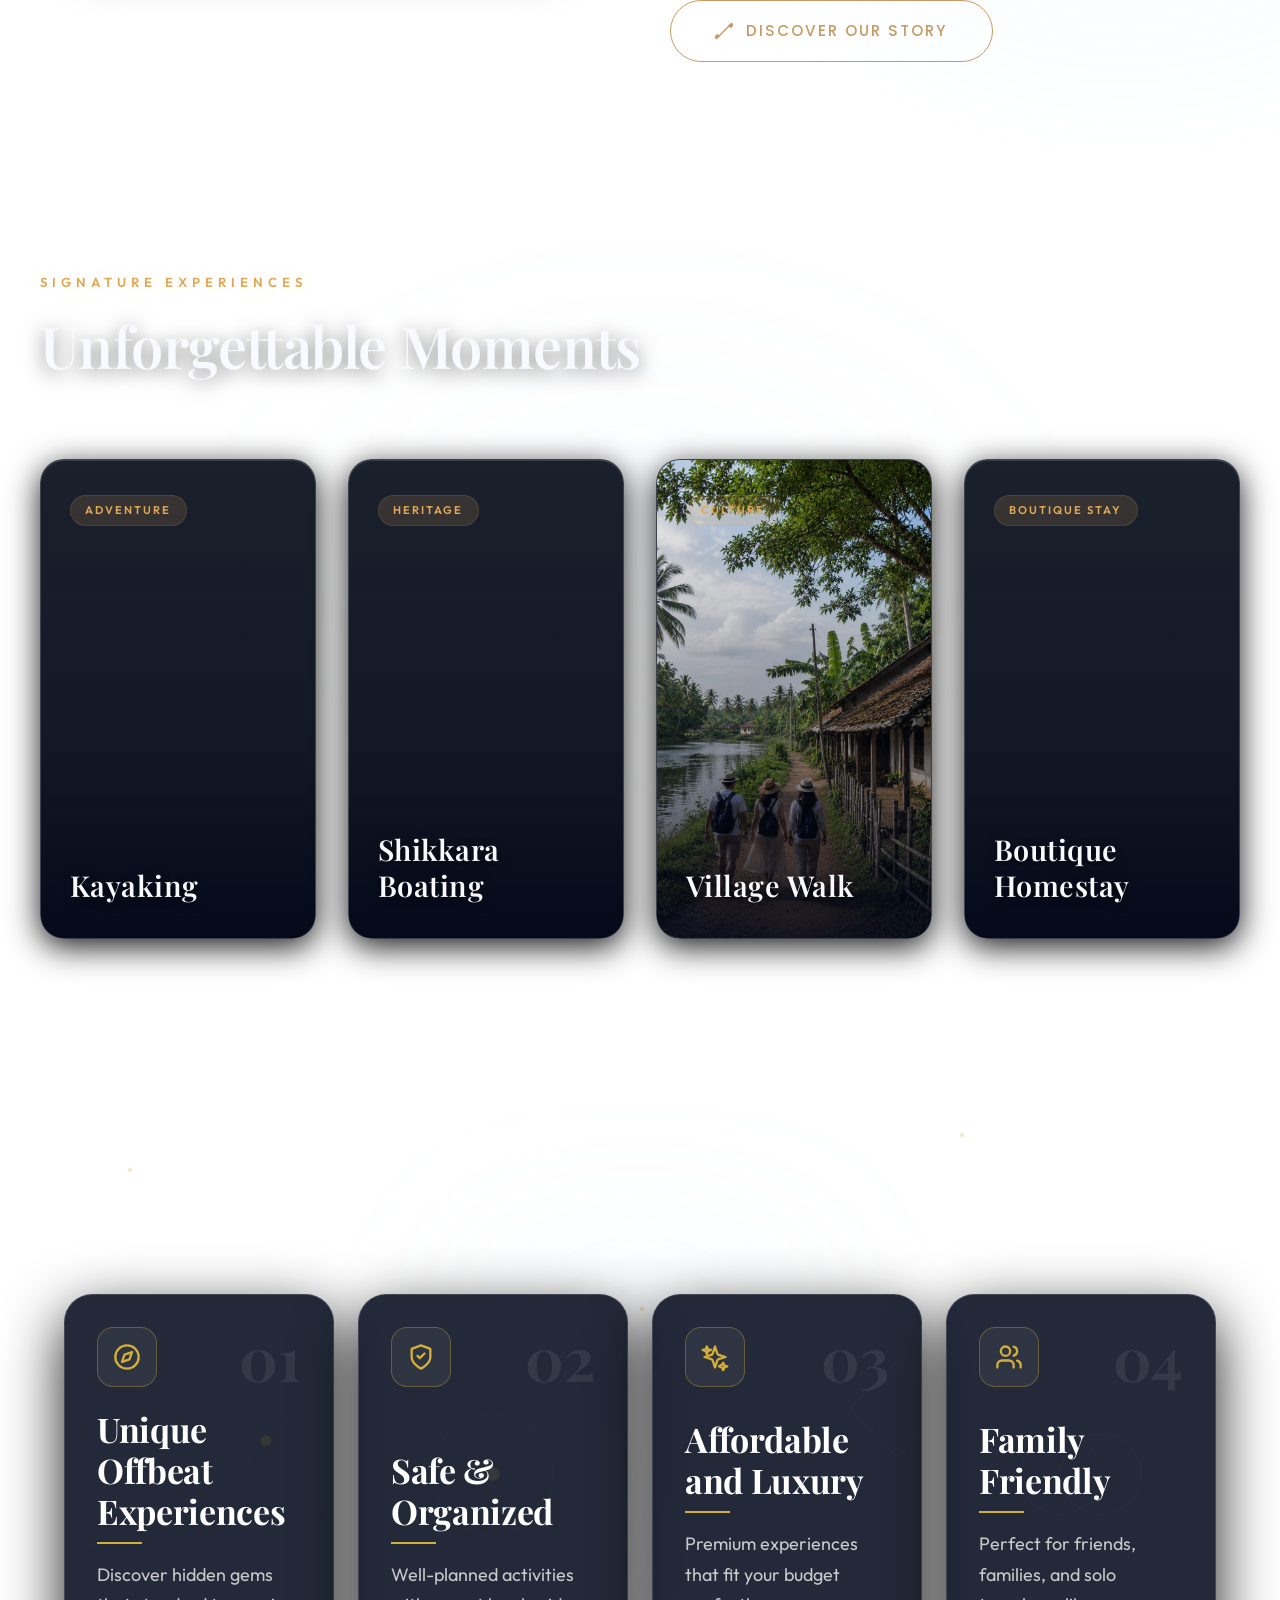
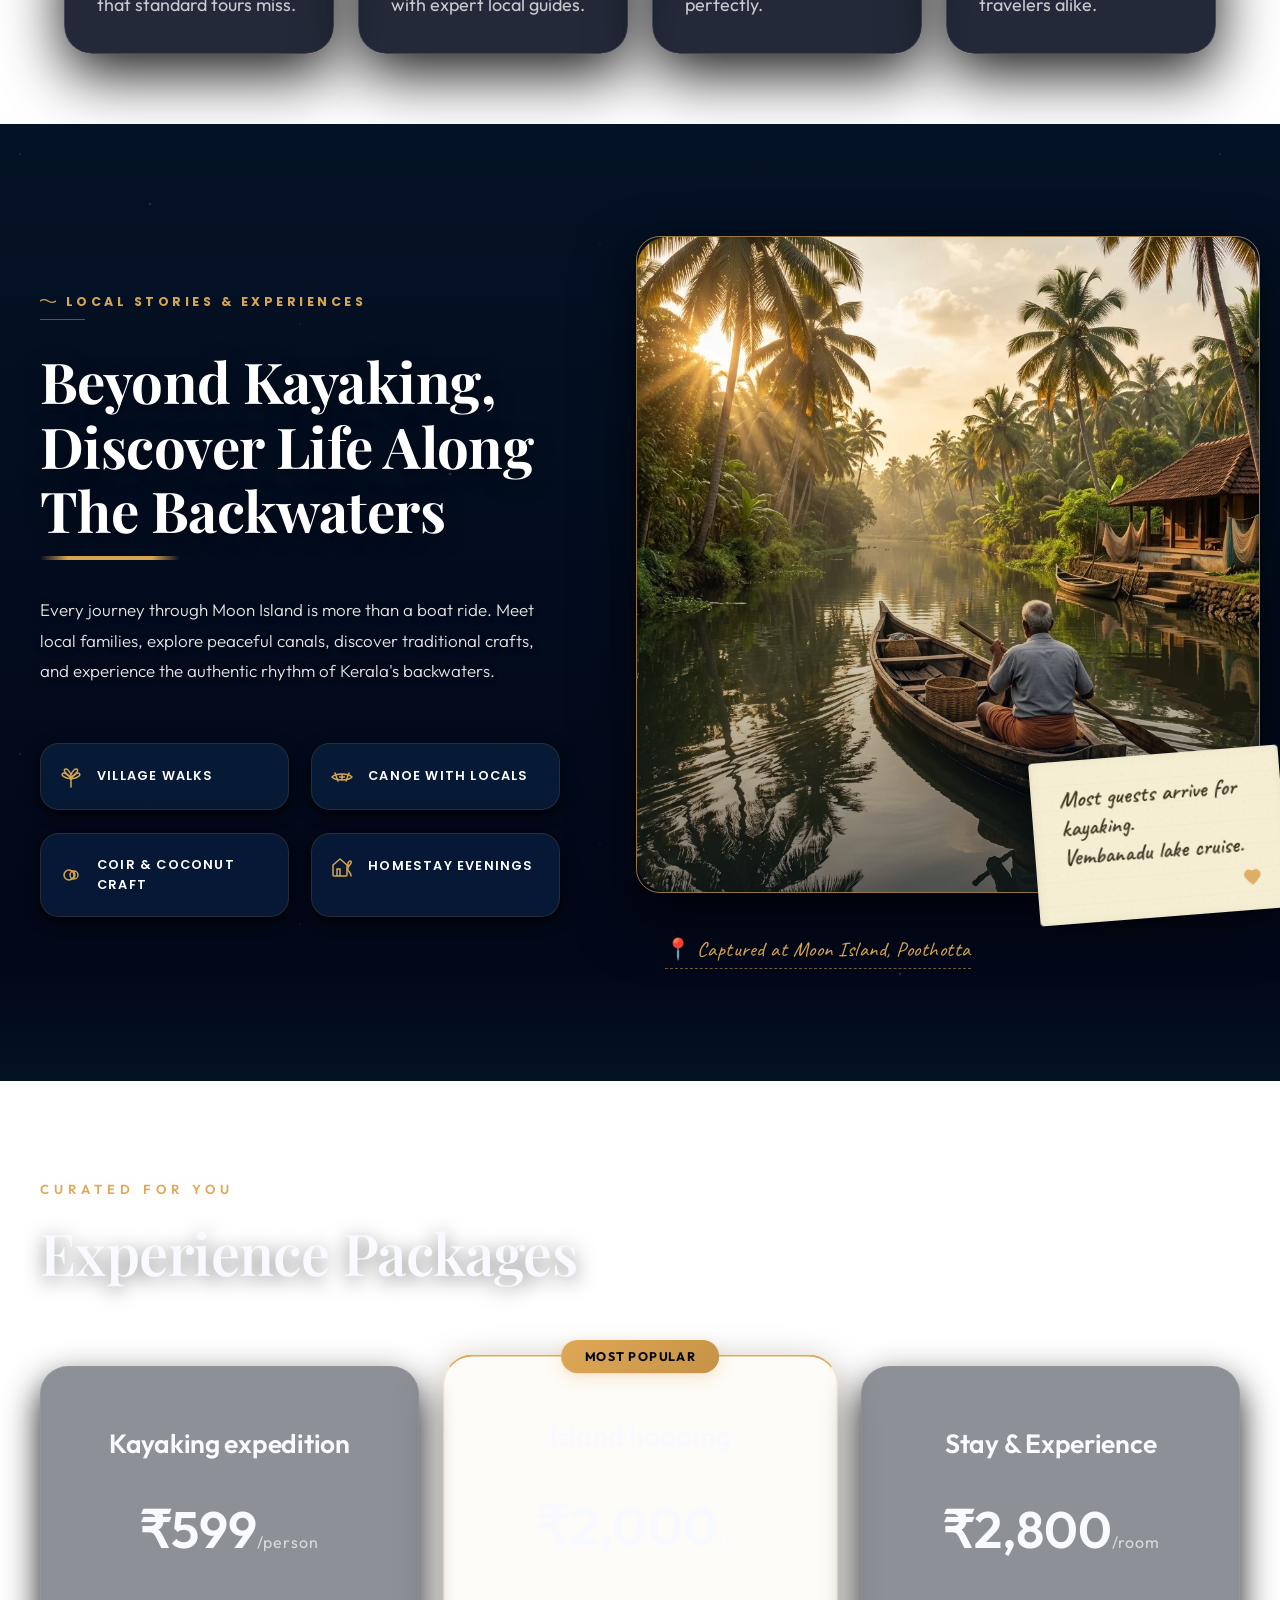
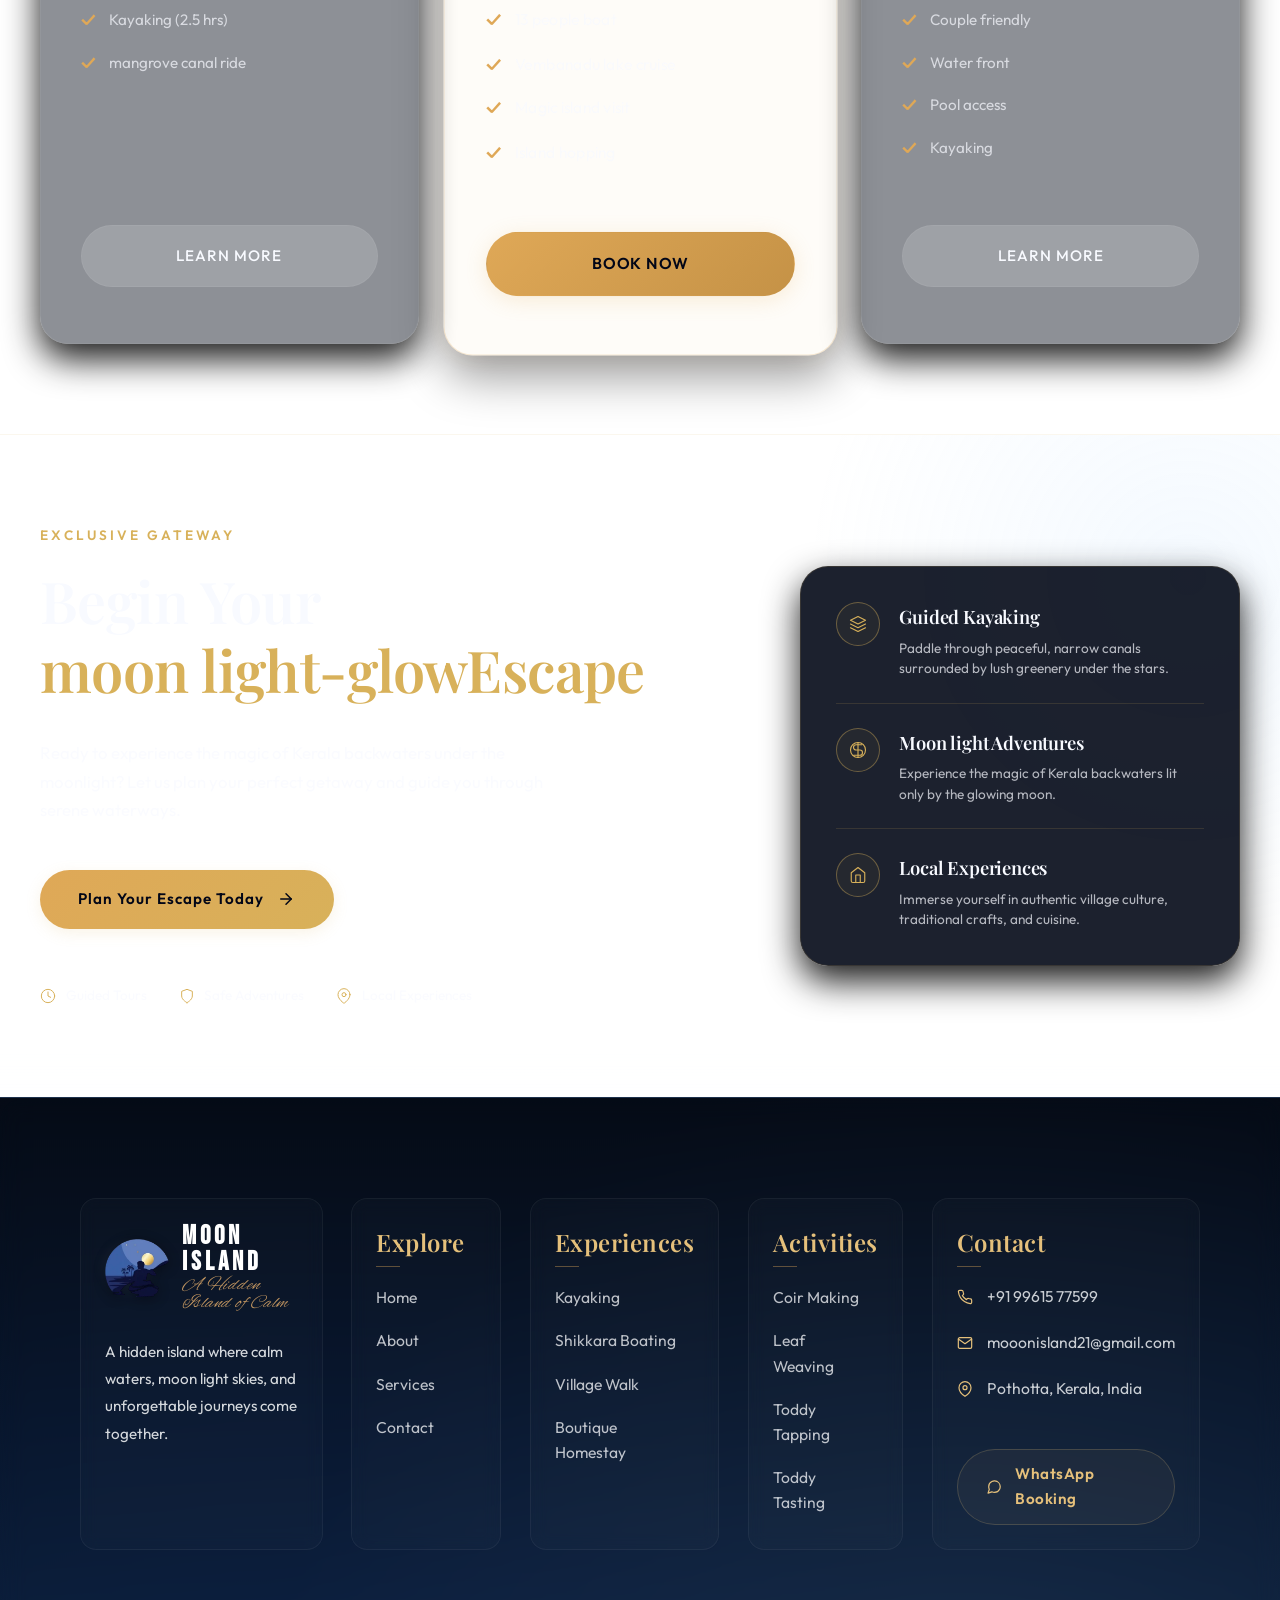
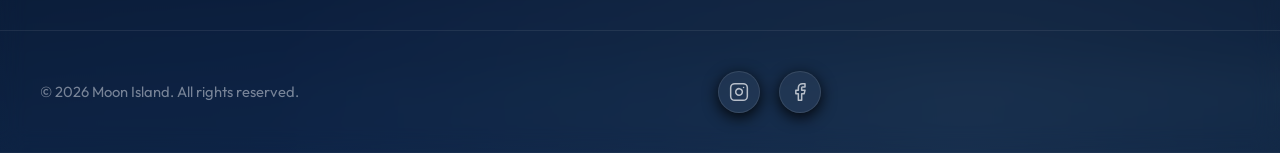
==== commit 5768107d: "Update SEO configuration with production domain" ====
--- a/index.html
+++ b/index.html
@@ -14,23 +14,23 @@
 
     <!-- SEO & Favicon -->
     <meta name="robots" content="index, follow">
-    <link rel="canonical" href="https://YOUR-DOMAIN.com/" />
+    <link rel="canonical" href="https://www.moonisland.in/" />
 
     <!-- Open Graph / Facebook -->
     <meta property="og:type" content="website">
-    <meta property="og:url" content="https://YOUR-DOMAIN.com/">
+    <meta property="og:url" content="https://www.moonisland.in/">
     <meta property="og:title" content="Moon Island | Luxury Backwater Experiences Kerala">
     <meta property="og:description"
         content="Discover Moon Island - A premium luxury tourism destination in Kerala. Experience kayaking, shikkara rides, and boutique stays in a serene moon light atmosphere.">
-    <meta property="og:image" content="https://YOUR-DOMAIN.com/assets/logo-icon.webp">
+    <meta property="og:image" content="https://www.moonisland.in/assets/logo-icon.webp">
 
     <!-- Twitter -->
     <meta property="twitter:card" content="summary_large_image">
-    <meta property="twitter:url" content="https://YOUR-DOMAIN.com/">
+    <meta property="twitter:url" content="https://www.moonisland.in/">
     <meta property="twitter:title" content="Moon Island | Luxury Backwater Experiences Kerala">
     <meta property="twitter:description"
         content="Discover Moon Island - A premium luxury tourism destination in Kerala. Experience kayaking, shikkara rides, and boutique stays in a serene moon light atmosphere.">
-    <meta property="twitter:image" content="https://YOUR-DOMAIN.com/assets/logo-icon.webp">
+    <meta property="twitter:image" content="https://www.moonisland.in/assets/logo-icon.webp">
 
 
 
@@ -53,16 +53,16 @@
       "@graph": [
         {
           "@type": "WebSite",
-          "@id": "https://YOUR-DOMAIN.com/#website",
-          "url": "https://YOUR-DOMAIN.com/",
+          "@id": "https://www.moonisland.in/#website",
+          "url": "https://www.moonisland.in/",
           "name": "Moon Island"
         },
         {
           "@type": "Organization",
-          "@id": "https://YOUR-DOMAIN.com/#organization",
+          "@id": "https://www.moonisland.in/#organization",
           "name": "Moon Island",
-          "url": "https://YOUR-DOMAIN.com/",
-          "logo": "https://YOUR-DOMAIN.com/assets/logo-icon.webp",
+          "url": "https://www.moonisland.in/",
+          "logo": "https://www.moonisland.in/assets/logo-icon.webp",
           "email": "mooonisland21@gmail.com",
           "telephone": "+919961577599",
           "address": {
@@ -74,11 +74,11 @@
         },
         {
           "@type": "WebPage",
-          "@id": "https://YOUR-DOMAIN.com/#webpage",
-          "url": "https://YOUR-DOMAIN.com/",
+          "@id": "https://www.moonisland.in/#webpage",
+          "url": "https://www.moonisland.in/",
           "name": "Moon Island",
           "description": "A premium luxury tourism destination in Kerala.",
-          "isPartOf": { "@id": "https://YOUR-DOMAIN.com/#website" }
+          "isPartOf": { "@id": "https://www.moonisland.in/#website" }
         }
       ]
     }
